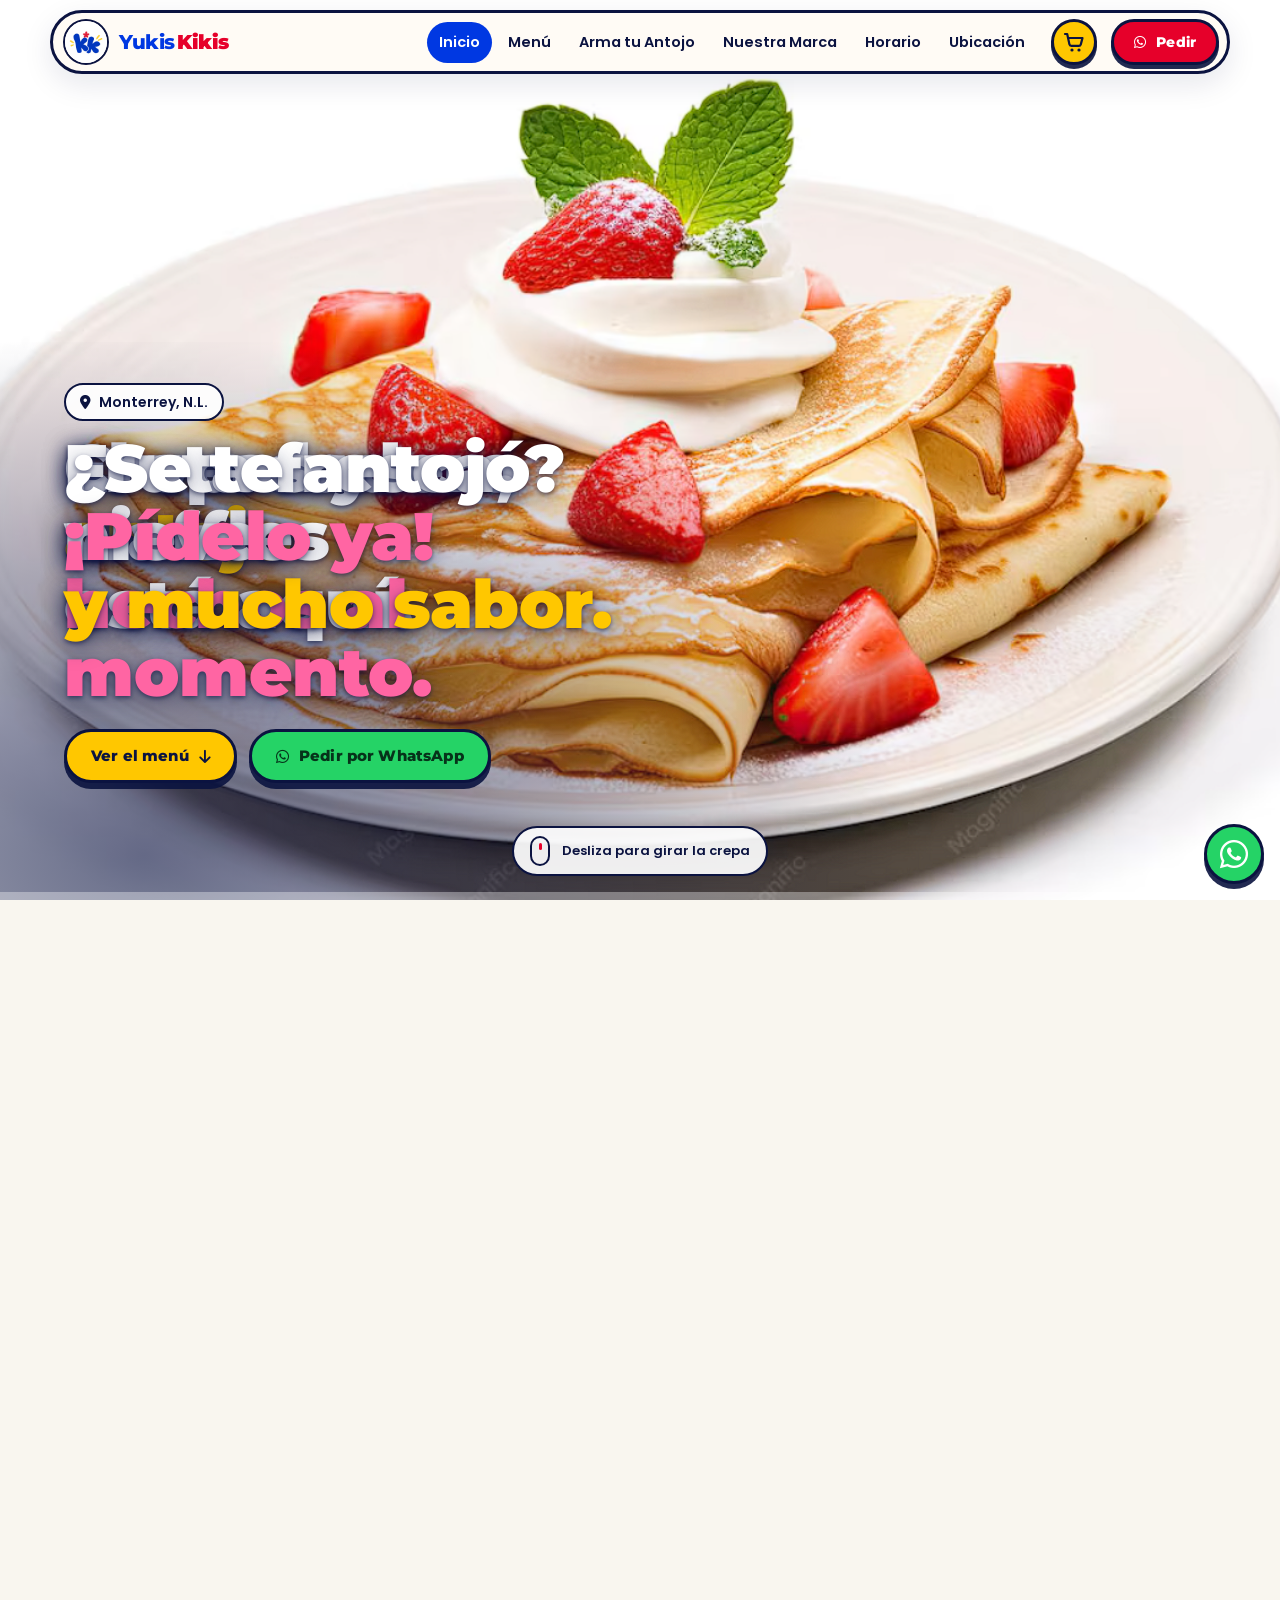
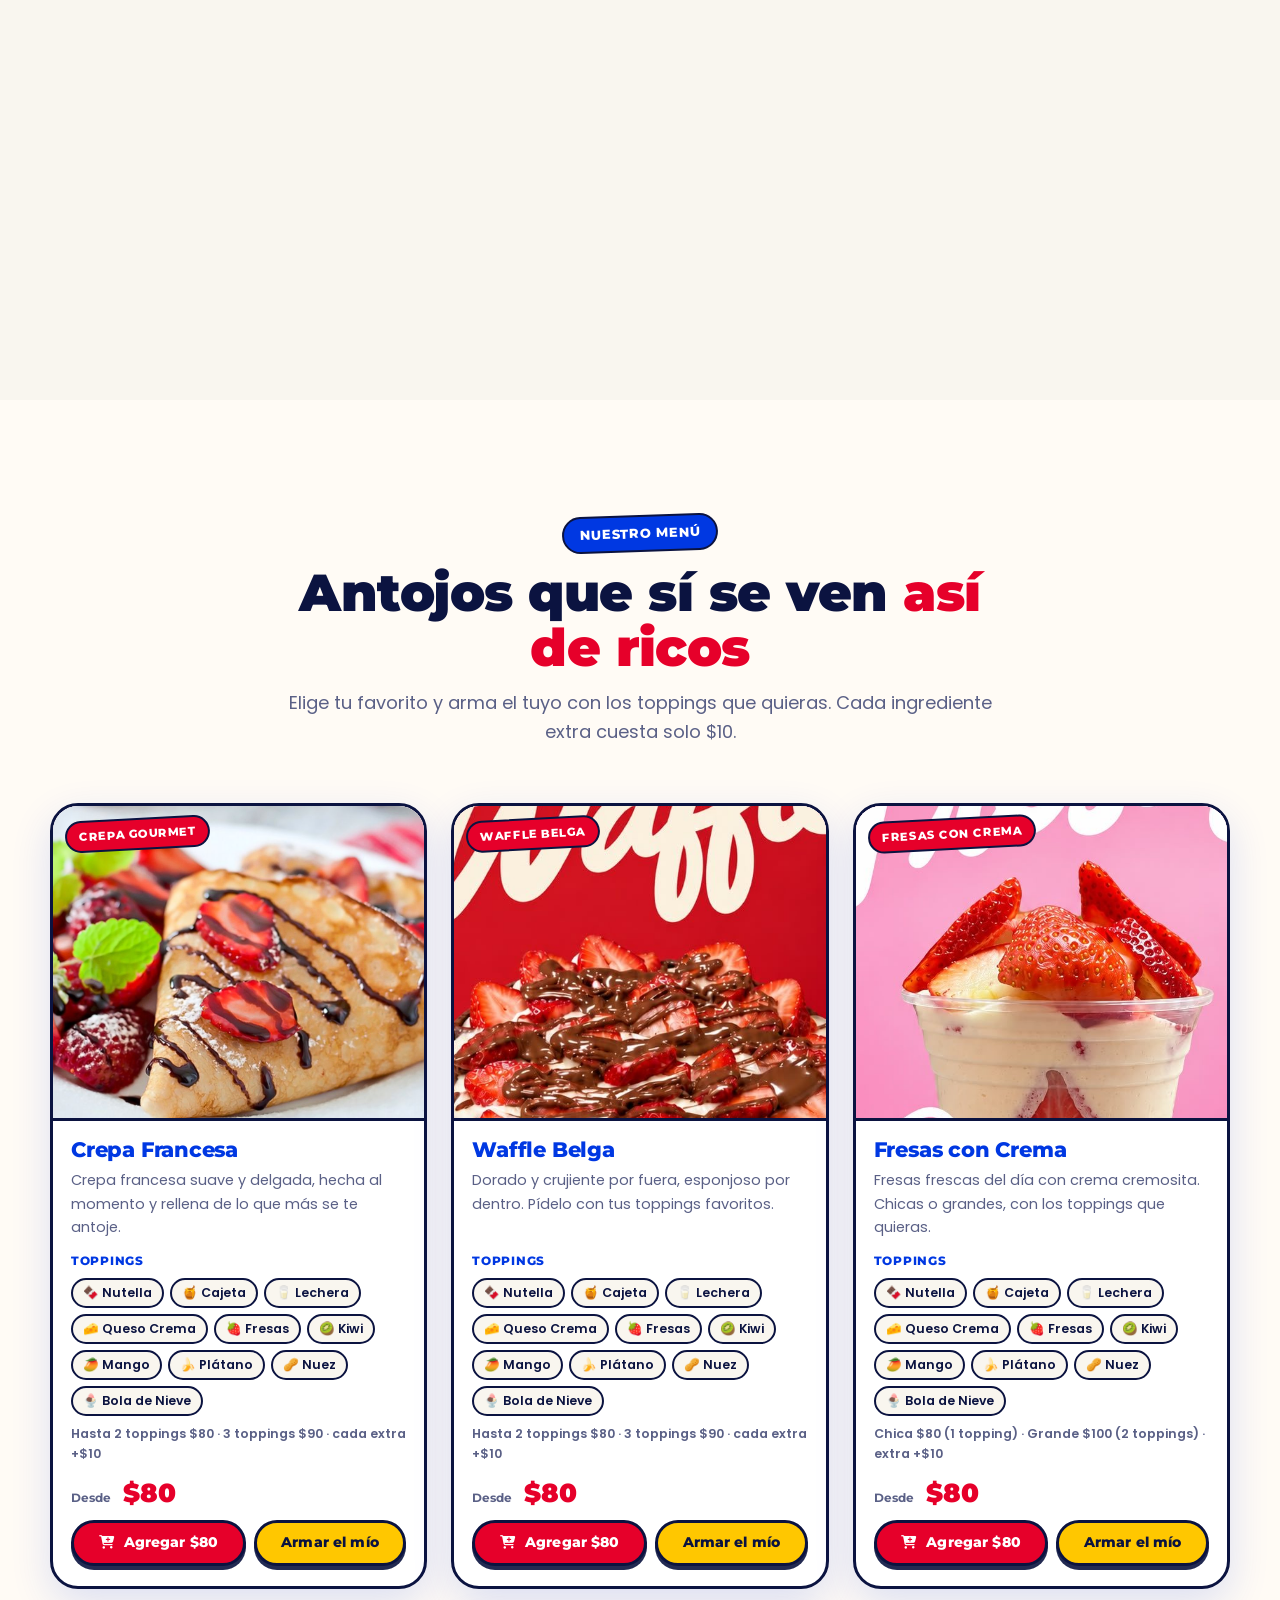
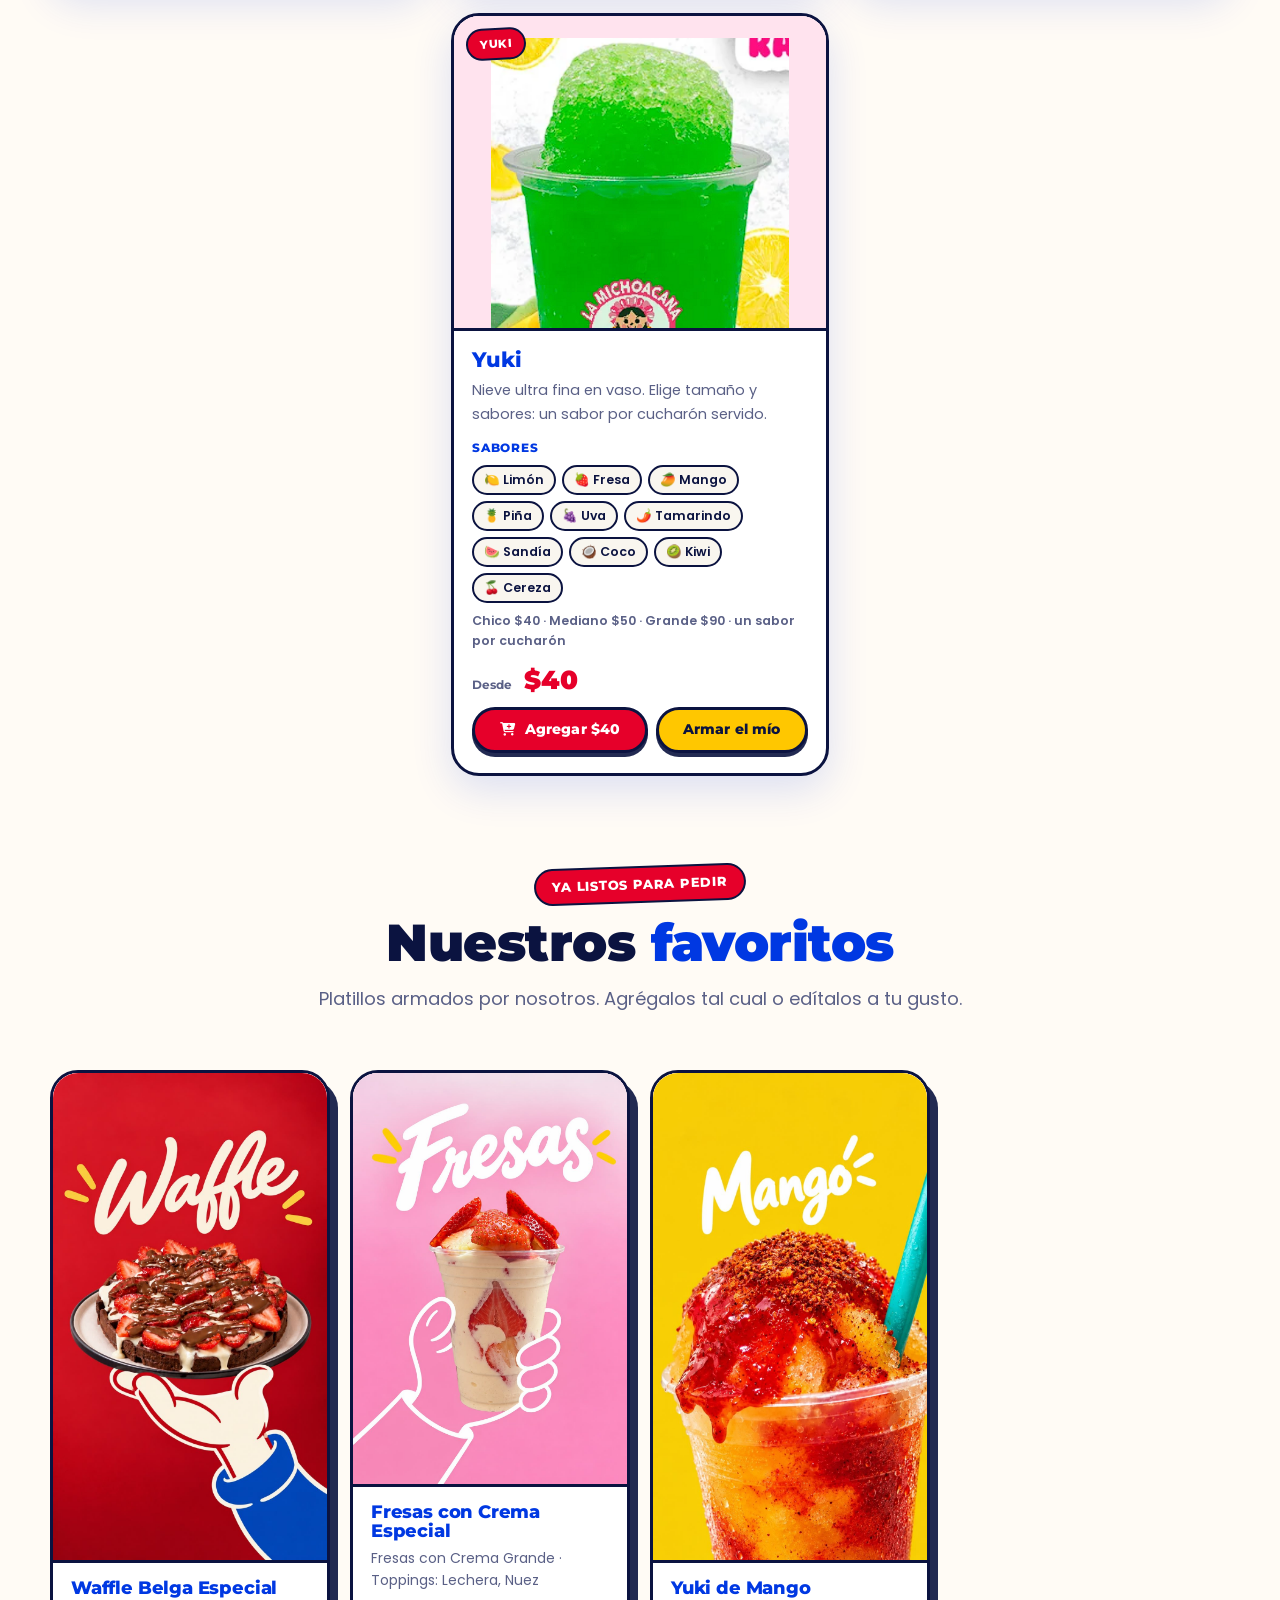
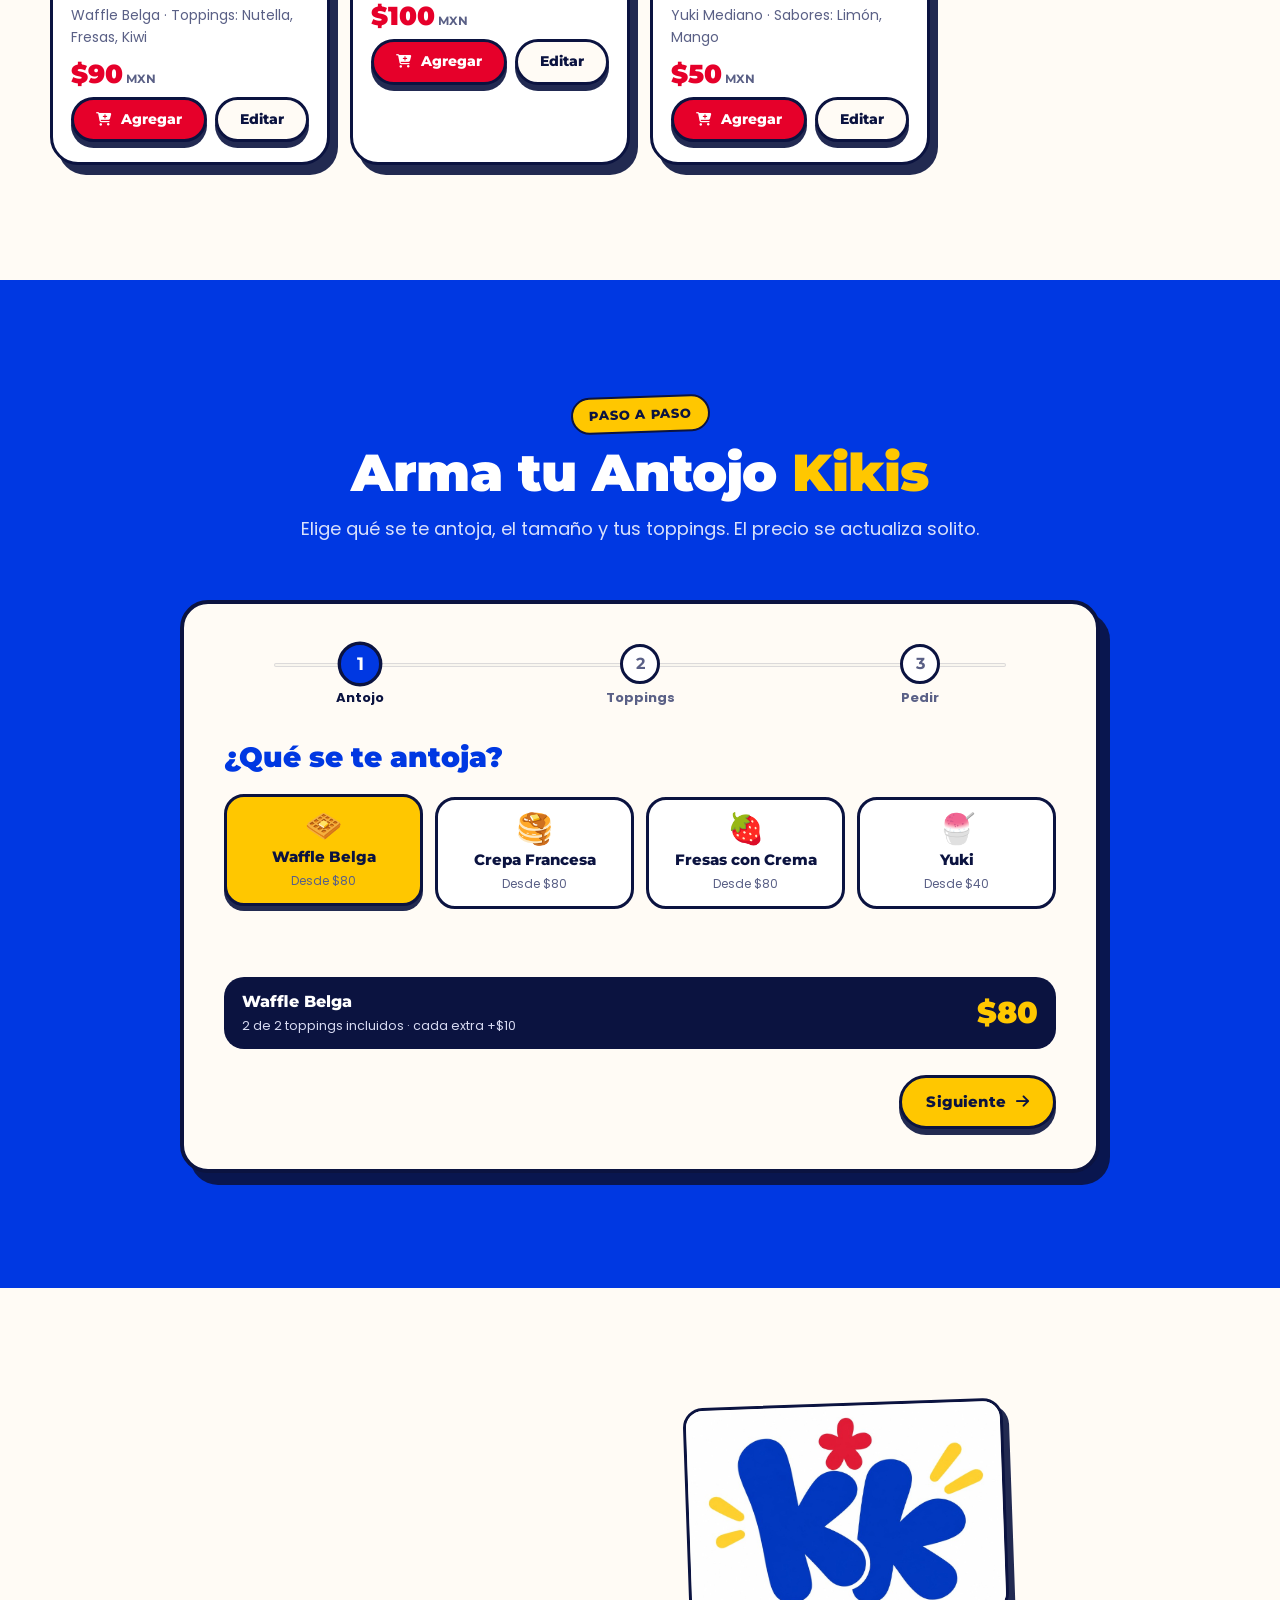
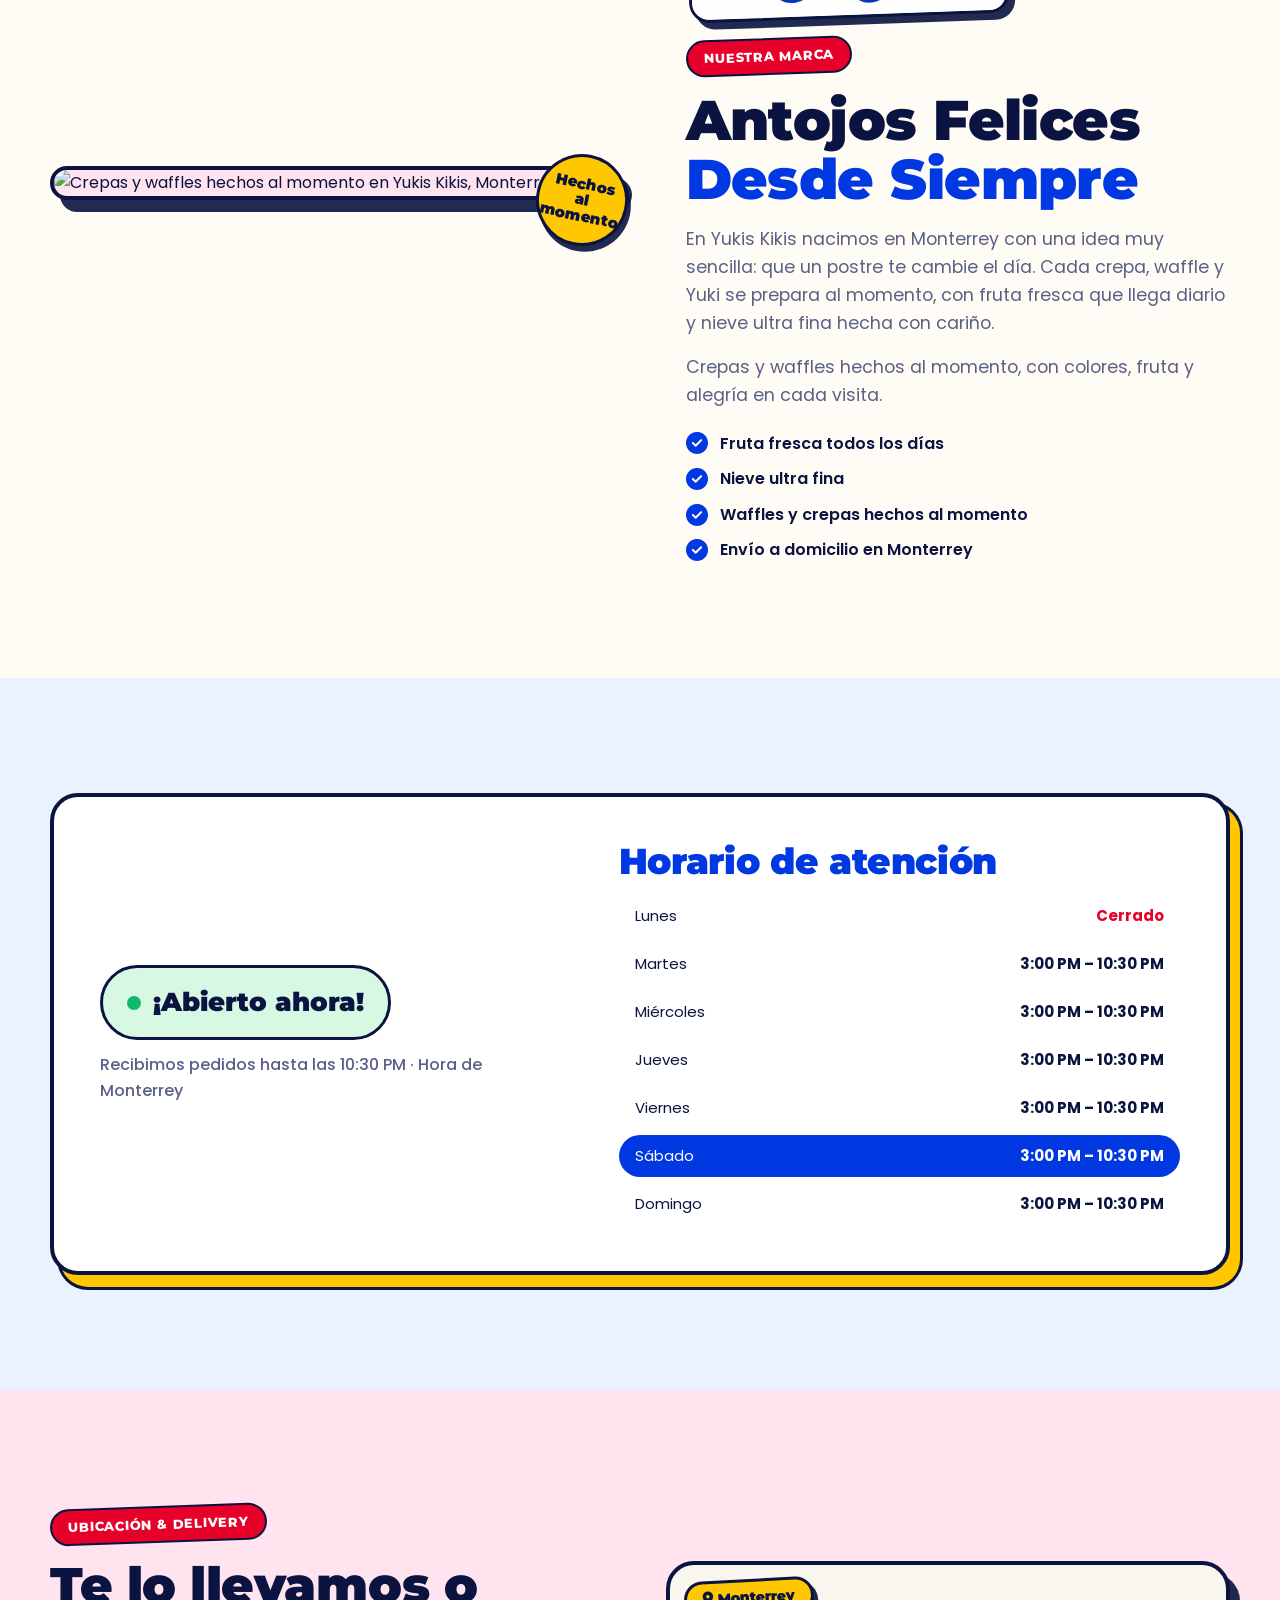
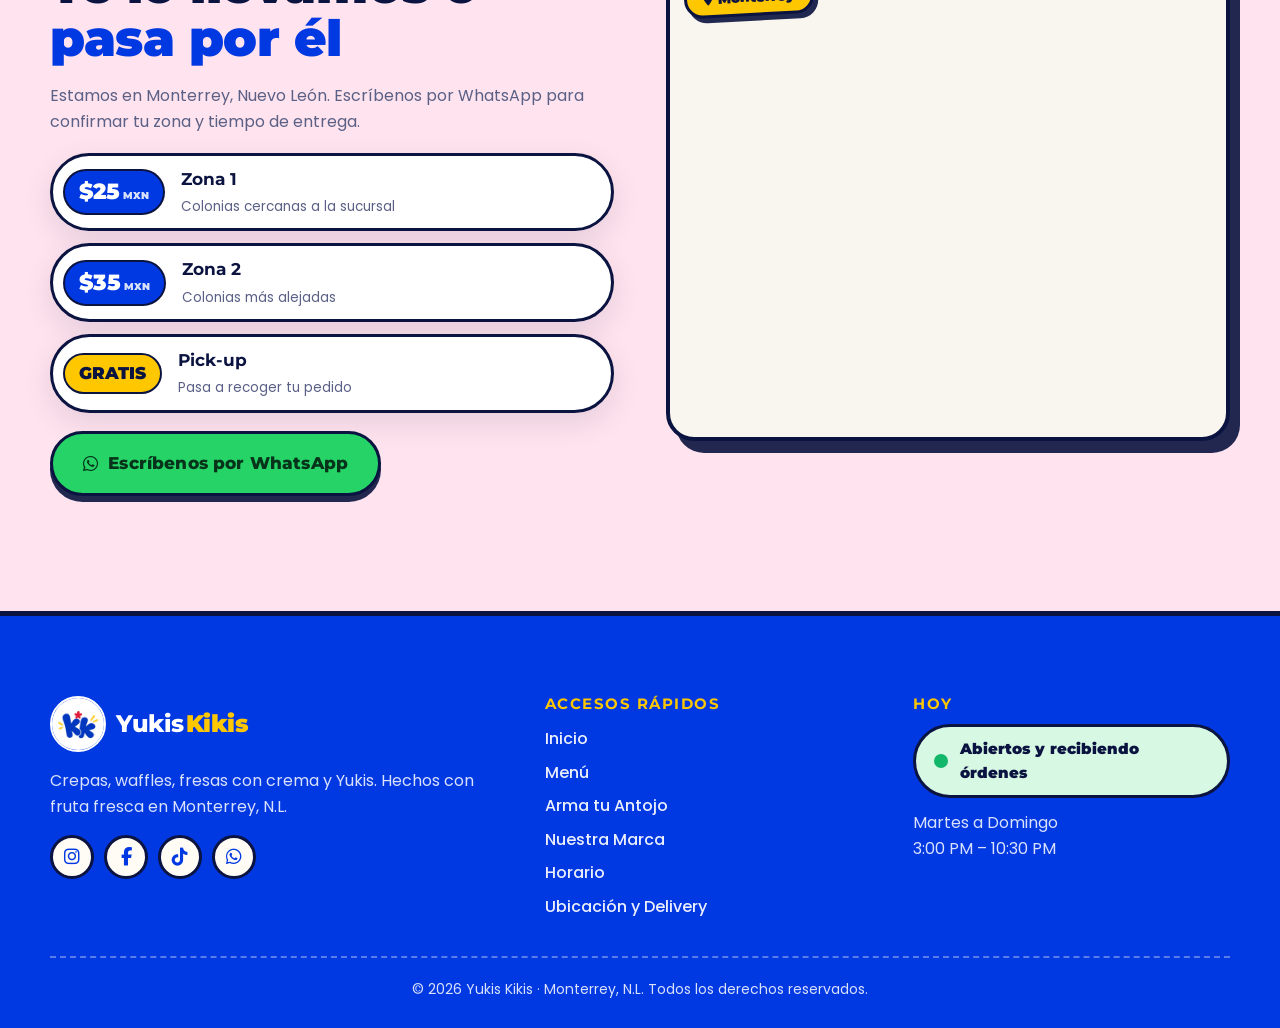
==== index.html @ d8dcee75 "Add files via upload" ====
<!DOCTYPE html>
<html lang="es-MX">
<head>
  <meta charset="UTF-8" />
  <meta name="viewport" content="width=device-width, initial-scale=1, viewport-fit=cover" />
  <title>Yukis Kikis · Crepas, Waffles y Yukis en Monterrey</title>
  <meta name="description" content="Yukis Kikis, Monterrey N.L.: crepas gourmet, waffles belgas, fresas con crema y Yukis. Arma tu antojo, agrega al carrito y pídelo por WhatsApp. Martes a Domingo de 3:00 PM a 10:30 PM." />
  <meta name="theme-color" content="#0038E2" />
  <link rel="icon" href="./logo_nuevo_icono.png" type="image/png" />

  <link rel="preconnect" href="https://fonts.googleapis.com" />
  <link rel="preconnect" href="https://fonts.gstatic.com" crossorigin />
  <link href="https://fonts.googleapis.com/css2?family=Montserrat:wght@600;700;800;900&family=Poppins:wght@400;500;600;700&display=swap" rel="stylesheet" />
  <link rel="stylesheet" href="https://cdnjs.cloudflare.com/ajax/libs/font-awesome/6.5.1/css/all.min.css" />
  <link rel="stylesheet" href="./styles.css" />
</head>
<body>

  <a class="skip" href="#menu">Saltar al contenido</a>

  <!-- ============ HEADER / NAVBAR FIJO ============ -->
  <header class="nav" id="nav">
    <div class="nav-inner">
      <a class="brand" href="#inicio" aria-label="Yukis Kikis, ir al inicio">
        <img src="./logo_nuevo_icono.png" onerror="this.onerror=null;this.src='./logo-2.jpeg'" alt="Logotipo Yukis Kikis" width="46" height="46" />
        <span class="brand-name">Yukis<b>Kikis</b></span>
      </a>

      <nav class="nav-links" id="nav-links" aria-label="Navegación principal">
        <a href="#inicio" data-spy="inicio">Inicio</a>
        <a href="#menu" data-spy="menu">Menú</a>
        <a href="#personaliza" data-spy="personaliza">Arma tu Antojo</a>
        <a href="#marca" data-spy="marca">Nuestra Marca</a>
        <a href="#horario" data-spy="horario">Horario</a>
        <a href="#ubicacion" data-spy="ubicacion">Ubicación</a>
        <a class="nav-cta-mobile" href="#" data-wa="¡Hola Yukis Kikis! Quiero hacer un pedido 🧇">
          <i class="fa-brands fa-whatsapp" aria-hidden="true"></i> Pedir por WhatsApp
        </a>
      </nav>

      <button type="button" class="cart-btn" id="cart-open" data-cart-open aria-label="Abrir carrito" aria-haspopup="dialog">
        <svg class="cart-ico" viewBox="0 0 24 24" aria-hidden="true"><path d="M3 4h2.2l2.2 10.2a2 2 0 0 0 2 1.6h7.5a2 2 0 0 0 1.9-1.4L20.5 8H6.4" fill="none" stroke="currentColor" stroke-width="2.2" stroke-linecap="round" stroke-linejoin="round"/><circle cx="10" cy="20" r="1.6" fill="currentColor"/><circle cx="17" cy="20" r="1.6" fill="currentColor"/></svg>
        <span class="cart-count" id="cart-count" aria-live="polite">0</span>
      </button>
      <a class="btn btn-red nav-cta" href="#" data-wa="¡Hola Yukis Kikis! Quiero hacer un pedido 🧇">
        <i class="fa-brands fa-whatsapp" aria-hidden="true"></i><span>Pedir</span>
      </a>
      <button type="button" class="burger" id="burger" aria-label="Abrir menú" aria-expanded="false" aria-controls="nav-links">
        <span></span><span></span><span></span>
      </button>
    </div>
    <div class="scroll-progress" id="scroll-progress" aria-hidden="true"></div>
  </header>

  <main id="top">

    <!-- ============ HERO · VIDEO A PANTALLA COMPLETA CONTROLADO POR SCROLL (400vh) ============ -->
    <section class="hero" id="inicio" aria-label="Presentación de Yukis Kikis">
      <div class="hero-sticky" id="hero-sticky">

        <!-- El video ocupa toda la pantalla, centrado y sin filtros que lo oscurezcan -->
        <!-- El src lo asigna app.js al cargar: elige al azar entre video_crepa_2.mp4 y video_yuki.mp4 -->
        <video id="scroll-video" class="hero-fullscreen-video"
               muted playsinline webkit-playsinline preload="auto" disablepictureinpicture disableremoteplayback
               aria-label="Video de postres Yukis Kikis que avanza mientras haces scroll"></video>
        <!-- Respaldo si el video no carga: la foto real, también a pantalla completa -->
        <img class="hero-fullscreen-fallback" id="video-fallback" src="./crepa_2.png" alt="Crepa gourmet de Yukis Kikis" />

        <!-- Solo un degradado radial sutil detrás del texto (el centro queda libre) -->
        <div class="hero-scrim" aria-hidden="true"></div>

        <div class="hero-copy">
          <p class="hero-kicker"><i class="fa-solid fa-location-dot" aria-hidden="true"></i> Monterrey, N.L.</p>
          <div class="hero-beats" id="hero-beats">
            <h1 class="beat is-on" data-beat="0">El verdadero <span class="hl-yellow">antojo</span><br />está aquí.</h1>
            <h2 class="beat" data-beat="1">Crepas y waffles<br /><span class="hl-pink">hechos al momento.</span></h2>
            <h2 class="beat" data-beat="2">Fruta fresca, nieve<br /><span class="hl-yellow">y mucho sabor.</span></h2>
            <h2 class="beat" data-beat="3">¿Se te antojó?<br /><span class="hl-pink">¡Pídelo ya!</span></h2>
          </div>
          <div class="hero-actions" id="hero-actions">
            <a class="btn btn-yellow" href="#menu">Ver el menú <i class="fa-solid fa-arrow-down" aria-hidden="true"></i></a>
            <a class="btn btn-wa" href="#" data-wa="¡Hola Yukis Kikis! Quiero hacer un pedido 🧇"><i class="fa-brands fa-whatsapp" aria-hidden="true"></i> Pedir por WhatsApp</a>
          </div>
        </div>

        <div class="scroll-hint" id="scroll-hint" aria-hidden="true">
          <span class="mouse"><i></i></span>
          <span>Desliza para girar la crepa</span>
        </div>
        <span class="video-loading" id="video-loading" aria-live="polite"><i class="fa-solid fa-circle-notch fa-spin" aria-hidden="true"></i> Cargando video…</span>
        <div class="hero-meter" aria-hidden="true"><i id="hero-meter-fill"></i></div>
      </div>
    </section>

    <!-- ============ MENÚ ============ -->
    <section class="section" id="menu">
      <div class="wrap">
        <header class="section-head" data-reveal>
          <span class="pill pill-blue">Nuestro menú</span>
          <h2>Antojos que sí se ven <span class="u-red">así de ricos</span></h2>
          <p>Elige tu favorito y arma el tuyo con los toppings que quieras. Cada ingrediente extra cuesta solo $10.</p>
        </header>
        <div class="gallery" id="menu-grid"></div>

        <!-- Anuncios: los pósters completos, con platillos ya hechos -->
        <div class="promos" id="promos">
          <header class="section-head promos-head" data-reveal>
            <span class="pill pill-red">Ya listos para pedir</span>
            <h2>Nuestros <span class="u-blue">favoritos</span></h2>
            <p>Platillos armados por nosotros. Agrégalos tal cual o edítalos a tu gusto.</p>
          </header>
          <div class="promo-grid" id="promo-grid"></div>
        </div>
      </div>
    </section>

    <!-- ============ PERSONALIZADOR "ARMA TU ANTOJO KIKIS" ============ -->
    <section class="section section-blue" id="personaliza">
      <div class="wrap">
        <header class="section-head section-head-light" data-reveal>
          <span class="pill pill-yellow">Paso a paso</span>
          <h2>Arma tu Antojo <span class="hl-yellow">Kikis</span></h2>
          <p>Elige qué se te antoja, el tamaño y tus toppings. El precio se actualiza solito.</p>
        </header>

        <div class="builder" id="builder" data-reveal>
          <p class="b-editing" id="b-editing" hidden>✏️ Estás editando un artículo de tu pedido</p>
          <ol class="b-dots" id="b-dots" aria-label="Progreso del personalizador"></ol>
          <div class="b-panel" id="b-panel" aria-live="polite"></div>

          <div class="b-pricebar" id="b-pricebar">
            <div>
              <span class="b-price-label" id="b-price-label">Tu antojo</span>
              <small id="b-price-hint"></small>
            </div>
            <strong class="b-price" id="b-price">$0</strong>
          </div>

          <div class="b-nav">
            <button type="button" class="btn btn-ghost-dark" id="step-prev" hidden><i class="fa-solid fa-arrow-left" aria-hidden="true"></i> Atrás</button>
            <button type="button" class="btn btn-yellow" id="step-next">Siguiente <i class="fa-solid fa-arrow-right" aria-hidden="true"></i></button>
            <button type="button" class="btn btn-yellow" id="builder-add" hidden><i class="fa-solid fa-cart-plus" aria-hidden="true"></i> <span>Agregar y seguir pidiendo</span></button>
            <button type="button" class="btn btn-wa" id="builder-review" hidden><i class="fa-solid fa-bag-shopping" aria-hidden="true"></i> <span>Agregar y revisar pedido</span></button>
          </div>
        </div>
      </div>
    </section>

    <!-- ============ NUESTRA MARCA ============ -->
    <section class="section" id="marca">
      <div class="wrap brand-grid">
        <figure class="mural" data-reveal>
          <img id="mural-img" src="./image_f494dc.jpg" alt="Crepas y waffles hechos al momento en Yukis Kikis, Monterrey" loading="lazy" decoding="async" />
          <div class="mural-missing" aria-hidden="true">
            <img src="./logo_nuevo_icono.png" onerror="this.onerror=null;this.src='./logo-2.jpeg'" alt="" />
          </div>
          <span class="sticker sticker-mural" aria-hidden="true">Hechos<br />al momento</span>
        </figure>

        <div class="brand-copy" data-reveal>
          <img class="brand-logo" src="./logo_nuevo.jpg" alt="Logotipo de Yukis Kikis: dos K azules con destellos amarillos" width="420" height="280" loading="lazy" decoding="async" />
          <span class="pill pill-red">Nuestra Marca</span>
          <h2>Antojos Felices <span class="u-blue">Desde Siempre</span></h2>
          <p>En Yukis Kikis nacimos en Monterrey con una idea muy sencilla: que un postre te cambie el día. Cada crepa, waffle y Yuki se prepara al momento, con fruta fresca que llega diario y nieve ultra fina hecha con cariño.</p>
          <p>Crepas y waffles hechos al momento, con colores, fruta y alegría en cada visita.</p>
          <ul class="checks">
            <li><i class="fa-solid fa-circle-check" aria-hidden="true"></i> Fruta fresca todos los días</li>
            <li><i class="fa-solid fa-circle-check" aria-hidden="true"></i> Nieve ultra fina</li>
            <li><i class="fa-solid fa-circle-check" aria-hidden="true"></i> Waffles y crepas hechos al momento</li>
            <li><i class="fa-solid fa-circle-check" aria-hidden="true"></i> Envío a domicilio en Monterrey</li>
          </ul>
        </div>
      </div>
    </section>

    <!-- ============ HORARIO & ESTADO EN VIVO ============ -->
    <section class="section section-sky" id="horario">
      <div class="wrap">
        <div class="hours-card" data-reveal>
          <div class="hours-live">
            <span class="live-pill" id="live-pill" data-state="loading">
              <i class="live-dot" aria-hidden="true"></i>
              <span id="live-text">Revisando horario…</span>
            </span>
            <p class="live-sub" id="live-sub">Hora de Monterrey, N.L.</p>
          </div>
          <div class="hours-info">
            <h2>Horario de atención</h2>
            <ul class="hours-list" id="hours-list">
              <li data-day="1"><span>Lunes</span><b class="closed">Cerrado</b></li>
              <li data-day="2"><span>Martes</span><b>3:00 PM – 10:30 PM</b></li>
              <li data-day="3"><span>Miércoles</span><b>3:00 PM – 10:30 PM</b></li>
              <li data-day="4"><span>Jueves</span><b>3:00 PM – 10:30 PM</b></li>
              <li data-day="5"><span>Viernes</span><b>3:00 PM – 10:30 PM</b></li>
              <li data-day="6"><span>Sábado</span><b>3:00 PM – 10:30 PM</b></li>
              <li data-day="0"><span>Domingo</span><b>3:00 PM – 10:30 PM</b></li>
            </ul>
          </div>
        </div>
      </div>
    </section>

    <!-- ============ UBICACIÓN & DELIVERY ============ -->
    <section class="section section-pink" id="ubicacion">
      <div class="wrap loc-grid">
        <div class="loc-copy" data-reveal>
          <span class="pill pill-red">Ubicación & Delivery</span>
          <h2>Te lo llevamos o <span class="u-blue">pasa por él</span></h2>
          <p>Estamos en Monterrey, Nuevo León. Escríbenos por WhatsApp para confirmar tu zona y tiempo de entrega.</p>

          <ul class="zones">
            <li class="zone">
              <span class="zone-price">$25<small>MXN</small></span>
              <div><b>Zona 1</b><span>Colonias cercanas a la sucursal</span></div>
            </li>
            <li class="zone">
              <span class="zone-price">$35<small>MXN</small></span>
              <div><b>Zona 2</b><span>Colonias más alejadas</span></div>
            </li>
            <li class="zone zone-free">
              <span class="zone-price">GRATIS</span>
              <div><b>Pick-up</b><span>Pasa a recoger tu pedido</span></div>
            </li>
          </ul>

          <a class="btn btn-wa btn-lg" href="#" data-wa="¡Hola Yukis Kikis! Quiero pedir a domicilio. Mi colonia es: ">
            <i class="fa-brands fa-whatsapp" aria-hidden="true"></i> Escríbenos por WhatsApp
          </a>
        </div>

        <div class="map-frame" data-reveal>
          <iframe title="Mapa de Monterrey, Nuevo León"
                  src="https://www.google.com/maps?q=Monterrey,+Nuevo+Le%C3%B3n,+M%C3%A9xico&output=embed"
                  loading="lazy" referrerpolicy="no-referrer-when-downgrade" allowfullscreen></iframe>
          <span class="sticker sticker-map" aria-hidden="true"><i class="fa-solid fa-location-dot"></i> Monterrey</span>
        </div>
      </div>
    </section>
  </main>

  <!-- ============ FOOTER ============ -->
  <footer class="footer" id="footer">
    <div class="wrap footer-grid">
      <div class="footer-brand">
        <a class="brand brand-light" href="#inicio" aria-label="Yukis Kikis">
          <img src="./logo_nuevo_icono.png" onerror="this.onerror=null;this.src='./logo-2.jpeg'" alt="" width="56" height="56" />
          <span class="brand-name">Yukis<b>Kikis</b></span>
        </a>
        <p>Crepas, waffles, fresas con crema y Yukis. Hechos con fruta fresca en Monterrey, N.L.</p>
        <img class="footer-sign" src="./image_f4993f.png" onerror="this.style.display='none'" alt="Letrero circular de Yukis Kikis" width="120" height="120" loading="lazy" />
        <div class="socials" aria-label="Redes sociales">
          <a href="#" data-social="instagram" aria-label="Instagram" target="_blank" rel="noopener"><i class="fa-brands fa-instagram"></i></a>
          <a href="#" data-social="facebook" aria-label="Facebook" target="_blank" rel="noopener"><i class="fa-brands fa-facebook-f"></i></a>
          <a href="#" data-social="tiktok" aria-label="TikTok" target="_blank" rel="noopener"><i class="fa-brands fa-tiktok"></i></a>
          <a href="#" data-wa="Hola Yukis Kikis" aria-label="WhatsApp"><i class="fa-brands fa-whatsapp"></i></a>
        </div>
      </div>

      <nav class="footer-links" aria-label="Accesos rápidos">
        <h3>Accesos rápidos</h3>
        <a href="#inicio">Inicio</a>
        <a href="#menu">Menú</a>
        <a href="#personaliza">Arma tu Antojo</a>
        <a href="#marca">Nuestra Marca</a>
        <a href="#horario">Horario</a>
        <a href="#ubicacion">Ubicación y Delivery</a>
      </nav>

      <div class="footer-status">
        <h3>Hoy</h3>
        <span class="live-pill live-pill-dark" id="footer-live" data-state="loading"><i class="live-dot" aria-hidden="true"></i><span id="footer-live-text">Revisando horario…</span></span>
        <p>Martes a Domingo<br />3:00 PM – 10:30 PM</p>
      </div>
    </div>
    <div class="wrap footer-bottom">
      <p>© <span id="year">2026</span> Yukis Kikis · Monterrey, N.L. Todos los derechos reservados.</p>
    </div>
  </footer>

  <!-- ============ CARRITO (modal lateral) ============ -->
  <div class="cart-overlay" id="cart-overlay" data-cart-close></div>
  <aside class="cart-modal" id="cart-modal" role="dialog" aria-modal="true" aria-labelledby="cart-title" aria-hidden="true">
    <header class="cart-head">
      <h2 id="cart-title">🛒 Tu pedido</h2>
      <button type="button" class="cart-close" data-cart-close aria-label="Cerrar carrito">✕</button>
    </header>

    <div class="cart-body">
      <ul class="cart-list" id="cart-list"></ul>
      <p class="cart-empty" id="cart-empty">Tu carrito está vacío. ¡Agrega algo rico del menú! 🧇</p>
    </div>

    <footer class="cart-foot" id="cart-foot">
      <fieldset class="cart-delivery">
        <legend>¿Cómo lo quieres?</legend>
        <label><input type="radio" name="delivery" value="pickup" checked /> <span>Pick-up <b>Gratis</b></span></label>
        <label><input type="radio" name="delivery" value="z1" /> <span>Zona 1 <b>$25</b></span></label>
        <label><input type="radio" name="delivery" value="z2" /> <span>Zona 2 <b>$35</b></span></label>
      </fieldset>
      <dl class="cart-totals">
        <div><dt>Subtotal</dt><dd id="cart-subtotal">$0</dd></div>
        <div><dt>Envío</dt><dd id="cart-fee">$0</dd></div>
        <div class="cart-total"><dt>Total</dt><dd id="cart-total">$0</dd></div>
      </dl>
      <label class="cart-notes">
        <span>Notas para tu pedido <small>(opcional)</small></span>
        <textarea id="cart-notes" rows="2" maxlength="200" placeholder="Ej. sin nuez, entregar en la caseta…"></textarea>
      </label>
      <div class="cart-actions">
        <button type="button" class="btn btn-wa btn-block" id="cart-wa"><i class="fa-brands fa-whatsapp" aria-hidden="true"></i> Enviar pedido por WhatsApp</button>
        <button type="button" class="btn btn-yellow btn-block" id="cart-more" data-add-more><i class="fa-solid fa-plus" aria-hidden="true"></i> Agregar otra cosa</button>
        <button type="button" class="btn btn-ghost-dark btn-block" id="cart-clear">Vaciar carrito</button>
      </div>
    </footer>
  </aside>

  <!-- ============ MODAL: ¿AÑADIR ALGO MÁS ANTES DE ENVIAR? ============ -->
  <div class="order-modal" id="ask-modal" role="dialog" aria-modal="true" aria-labelledby="ask-title" hidden>
    <div class="order-backdrop" data-ask-close></div>
    <div class="order-card">
      <div class="order-emoji" aria-hidden="true">🤔</div>
      <h2 id="ask-title">Antes de enviar tu pedido… <span>¿Deseas añadir otra cosa?</span></h2>
      <p class="order-sub" id="ask-summary"></p>
      <div class="order-actions">
        <button type="button" class="btn btn-yellow" id="ask-more">Sí, añadir algo más</button>
        <button type="button" class="btn btn-wa" id="ask-send"><i class="fa-brands fa-whatsapp" aria-hidden="true"></i> No, enviar mi pedido</button>
        <button type="button" class="btn-link" id="ask-back">Volver a revisar mi pedido</button>
      </div>
    </div>
  </div>

  <!-- ============ MODAL POST-PEDIDO ============ -->
  <div class="order-modal" id="order-modal" role="dialog" aria-modal="true" aria-labelledby="order-title" hidden>
    <div class="order-backdrop" data-order-close></div>
    <div class="order-card">
      <div class="order-emoji" aria-hidden="true">🧇</div>
      <h2 id="order-title">¡Tu pedido está en camino a nuestro WhatsApp! <span>¿Quieres seguir viendo el menú?</span></h2>
      <div class="order-actions">
        <button type="button" class="btn btn-yellow" id="order-more">Sí, seguir viendo</button>
        <button type="button" class="btn btn-blue" id="order-reset">No, volver al inicio</button>
      </div>
    </div>
  </div>

  <a class="wa-float" href="#" data-wa="¡Hola Yukis Kikis! Quiero hacer un pedido 🧇" aria-label="Pedir por WhatsApp">
    <i class="fa-brands fa-whatsapp" aria-hidden="true"></i>
  </a>
  <div class="toast" id="toast" role="status" aria-live="polite"></div>

  <!-- Lienzo para el modelo 3D futuro (oculto mientras FUTURE_3D.enabled = false en app.js) -->
  <canvas id="webgl-3d" class="webgl-3d" aria-hidden="true" hidden></canvas>

  <noscript><p class="noscript">Activa JavaScript para ver el video interactivo y usar el carrito. También puedes escribirnos por WhatsApp.</p></noscript>

  <!-- ===== Librerías (el orden importa) ===== -->
  <!-- Three.js r128 + GLTFLoader + DRACOLoader: listos para modelos .glb comprimidos (apagado por ahora) -->
  <script src="https://cdn.jsdelivr.net/npm/three@0.128.0/build/three.min.js"></script>
  <script src="https://cdn.jsdelivr.net/npm/three@0.128.0/examples/js/loaders/GLTFLoader.js"></script>
  <script src="https://cdn.jsdelivr.net/npm/three@0.128.0/examples/js/loaders/DRACOLoader.js"></script>
  <!-- GSAP + ScrollTrigger -->
  <script src="https://cdnjs.cloudflare.com/ajax/libs/gsap/3.12.5/gsap.min.js"></script>
  <script src="https://cdnjs.cloudflare.com/ajax/libs/gsap/3.12.5/ScrollTrigger.min.js"></script>
  <script src="./app.js"></script>
</body>
</html>
---- styles.css ----
/* =========================================================================
   YUKIS KIKIS · styles.css
   Pop-art moderno · crema + azul eléctrico · estilo sticker
   ========================================================================= */

:root {
  --cream: #FFFBF5;
  --cream-2: #F9F6EF;
  --blue: #0038E2;
  --blue-dark: #0026A3;
  --red: #E6002A;
  --yellow: #FFC700;
  --pink: #FF65A3;
  --pink-soft: #FFE3EE;
  --ink: #0B1340;
  --muted: #5A6086;
  --white: #fff;

  --r-pill: 999px;
  --r-lg: 28px;
  --r-md: 20px;
  --shadow-soft: 0 10px 30px rgba(11, 19, 64, .10);
  --shadow-card: 0 14px 40px rgba(0, 56, 226, .14);
  --shadow-pop: 0 6px 0 rgba(11, 19, 64, .9);

  --nav-h: 76px;

  /* Capas del sitio (de abajo hacia arriba) */
  --z-video: 0;      /* video del hero */
  --z-scrim: 1;      /* degradado sutil detrás del texto */
  --z-copy: 3;       /* textos y botones del hero */
  --z-hero-ui: 4;    /* indicador de scroll, barra de progreso, "cargando" */
  --z-wa: 90;
  --z-nav: 100;
  --z-cart: 150;
  --z-modal: 200;
  --f-head: 'Montserrat', system-ui, sans-serif;
  --f-body: 'Poppins', system-ui, sans-serif;
}

*, *::before, *::after { box-sizing: border-box; }
html { scroll-behavior: smooth; scroll-padding-top: calc(var(--nav-h) + 10px); -webkit-text-size-adjust: 100%; }
body {
  margin: 0; background: var(--cream); color: var(--ink);
  font-family: var(--f-body); font-size: 16px; line-height: 1.6;
  overflow-x: hidden; -webkit-font-smoothing: antialiased;
}
img, video, iframe, svg { max-width: 100%; display: block; }
a { color: inherit; text-decoration: none; }
button { font: inherit; cursor: pointer; }
h1, h2, h3 { font-family: var(--f-head); line-height: 1.05; margin: 0; letter-spacing: -.01em; }
p { margin: 0; }
ul, ol { margin: 0; padding: 0; list-style: none; }
:focus-visible { outline: 3px solid var(--yellow); outline-offset: 3px; border-radius: 8px; }

.wrap { width: min(1180px, 100% - 32px); margin-inline: auto; }
.skip { position: absolute; left: -999px; top: 8px; background: var(--yellow); color: var(--ink); padding: 8px 14px; border-radius: var(--r-pill); z-index: 999; font-weight: 700; }
.skip:focus { left: 12px; }

/* ---------- Utilidades de texto ---------- */
.hl-yellow { color: var(--yellow); }
.hl-pink { color: var(--pink); }
.u-red { color: var(--red); }
.u-blue { color: var(--blue); }

/* ---------- Botones tipo píldora ---------- */
.btn {
  display: inline-flex; align-items: center; justify-content: center; gap: 10px;
  border: 3px solid var(--ink); border-radius: var(--r-pill);
  padding: 12px 24px; min-height: 48px;
  font-family: var(--f-head); font-weight: 800; font-size: 15px; letter-spacing: .01em;
  color: var(--ink); background: var(--white);
  box-shadow: var(--shadow-pop);
  transition: transform .15s ease, box-shadow .15s ease, background .2s ease;
  -webkit-tap-highlight-color: transparent;
}
.btn:hover { transform: translateY(-2px); box-shadow: 0 8px 0 rgba(11, 19, 64, .9); }
.btn:active { transform: translateY(4px); box-shadow: 0 2px 0 rgba(11, 19, 64, .9); }
.btn[hidden] { display: none; }
.btn-lg { padding: 16px 30px; font-size: 17px; }
.btn-block { width: 100%; }
.btn-red { background: var(--red); color: #fff; }
.btn-yellow { background: var(--yellow); color: var(--ink); }
.btn-blue { background: var(--blue); color: #fff; }
.btn-wa { background: #25D366; color: #06331a; }
.btn-ghost-light { background: transparent; color: #fff; border-color: #fff; box-shadow: none; }
.btn-ghost-light:hover { background: rgba(255,255,255,.14); box-shadow: none; }
.btn-ghost-dark { background: var(--cream); }

.pill {
  display: inline-block; padding: 6px 16px; border-radius: var(--r-pill);
  font-family: var(--f-head); font-weight: 800; font-size: 13px; letter-spacing: .06em; text-transform: uppercase;
  border: 2.5px solid var(--ink); transform: rotate(-2deg);
}
.pill-blue { background: var(--blue); color: #fff; }
.pill-yellow { background: var(--yellow); color: var(--ink); }
.pill-red { background: var(--red); color: #fff; }

/* =========================================================================
   NAVBAR
   ========================================================================= */
.nav { position: fixed; inset: 0 0 auto 0; z-index: var(--z-nav); padding: 10px 0; transition: padding .25s ease; }
.nav-inner {
  width: min(1180px, 100% - 24px); margin-inline: auto; min-height: 58px;
  display: flex; align-items: center; gap: 14px;
  background: rgba(255, 251, 245, .97);
  border: 3px solid var(--ink); border-radius: var(--r-pill);
  padding: 6px 8px 6px 10px; box-shadow: var(--shadow-soft);
}
.brand { display: inline-flex; align-items: center; gap: 10px; font-family: var(--f-head); font-weight: 800; flex-shrink: 0; }
.brand img { width: 46px; height: 46px; border-radius: 50%; object-fit: cover; border: 2px solid var(--ink); background: #fff; }
.brand-name { font-size: 20px; letter-spacing: -.02em; color: var(--blue); }
.brand-name b { color: var(--red); font-weight: 900; margin-left: 2px; }
.nav-links { display: flex; align-items: center; gap: 4px; margin-left: auto; }
.nav-links a:not(.nav-cta-mobile) {
  padding: 9px 12px; border-radius: var(--r-pill); font-weight: 600; font-size: 14.5px; color: var(--ink);
  transition: background .2s, color .2s;
}
.nav-links a:not(.nav-cta-mobile):hover { background: var(--pink-soft); }
.nav-links a.is-active { background: var(--blue); color: #fff; }
.nav-cta-mobile { display: none; }
@media (min-width: 901px) {
  .nav-links a:not(.nav-cta-mobile) { white-space: nowrap; }
}
@media (min-width: 901px) and (max-width: 1180px) {
  .nav-inner { gap: 8px; }
  .nav-links { gap: 0; }
  .nav-links a:not(.nav-cta-mobile) { padding: 8px 9px; font-size: 13px; }
  .nav-cta { padding: 9px 16px; }
}
@media (min-width: 901px) and (max-width: 1040px) {
  .brand-name { display: none; }
}
.cart-btn {
  position: relative; flex-shrink: 0; width: 46px; height: 46px; border-radius: 50%; display: grid; place-items: center;
  background: var(--yellow); color: var(--ink); border: 3px solid var(--ink); font-size: 18px; padding: 0;
  box-shadow: 0 4px 0 rgba(11,19,64,.9); transition: transform .15s;
}
.cart-ico { width: 24px; height: 24px; }
.cart-btn:hover { transform: translateY(-2px); }
.cart-btn:active { transform: translateY(3px); box-shadow: 0 1px 0 rgba(11,19,64,.9); }
.cart-count {
  position: absolute; top: -7px; right: -7px; min-width: 22px; height: 22px; padding: 0 5px; border-radius: 11px;
  background: var(--red); color: #fff; border: 2.5px solid var(--ink); font: 800 11px/17px var(--f-head); text-align: center;
}
.cart-count.is-empty { display: none; }
.cart-btn.is-bump { animation: bump .45s ease; }
@keyframes bump { 30% { transform: scale(1.22) rotate(-8deg); } 60% { transform: scale(.94); } }
.nav-cta { padding: 9px 20px; min-height: 44px; font-size: 14px; box-shadow: 0 4px 0 rgba(11,19,64,.9); }
.nav.is-scrolled { padding: 6px 0; }
.scroll-progress { position: absolute; left: 0; bottom: -2px; height: 3px; width: 100%; background: var(--yellow); transform: scaleX(0); transform-origin: left; }

.burger { display: none; width: 46px; height: 46px; border-radius: 50%; border: 3px solid var(--ink); background: var(--yellow); padding: 0; position: relative; flex-shrink: 0; }
.burger span { position: absolute; left: 11px; right: 11px; height: 3px; background: var(--ink); border-radius: 3px; transition: transform .25s, opacity .2s, top .25s; }
.burger span:nth-child(1) { top: 13px; }
.burger span:nth-child(2) { top: 20px; }
.burger span:nth-child(3) { top: 27px; }
.burger[aria-expanded="true"] span:nth-child(1) { top: 20px; transform: rotate(45deg); }
.burger[aria-expanded="true"] span:nth-child(2) { opacity: 0; }
.burger[aria-expanded="true"] span:nth-child(3) { top: 20px; transform: rotate(-45deg); }

/* =========================================================================
   HERO · video a pantalla completa controlado por scroll (400vh)
   ========================================================================= */
.hero { position: relative; height: 400vh; background: var(--cream-2); }
.hero-sticky {
  position: sticky; top: 0; height: 100vh; height: 100svh; min-height: 520px;
  overflow: hidden; background: var(--cream-2); color: #fff;
  display: flex; align-items: flex-end;
}

/* El video llena TODA la pantalla, centrado y sin ningún filtro encima */
.hero-fullscreen-video,
.hero-fullscreen-fallback {
  position: absolute; top: 0; left: 50%; margin-left: -50vw;
  width: 100vw; height: 100vh; height: 100svh;
  object-fit: cover; object-position: center center;
  z-index: var(--z-video); background: var(--cream-2); filter: none;
}
.hero-fullscreen-fallback { display: none; }
.hero-sticky.is-fallback .hero-fullscreen-video { display: none; }
.hero-sticky.is-fallback .hero-fullscreen-fallback { display: block; }

/* Scrim: SOLO un degradado radial sutil en la esquina del texto; el centro queda 100 % libre */
.hero-scrim {
  position: absolute; left: 0; bottom: 0; z-index: var(--z-scrim); pointer-events: none;
  width: min(900px, 100%); height: 62%;
  background: radial-gradient(ellipse at 16% 92%, rgba(11, 19, 64, .62) 0%, rgba(11, 19, 64, .32) 40%, rgba(11, 19, 64, 0) 72%);
}

.hero-copy {
  position: relative; z-index: var(--z-copy); width: min(720px, 100%);
  padding: 0 clamp(16px, 5vw, 64px) clamp(84px, 13vh, 130px);   /* deja libre la franja inferior del indicador de scroll */
  pointer-events: none;                                            /* el texto no bloquea clics sobre el video */
}
.hero-copy .hero-actions, .hero-copy .hero-actions a { pointer-events: auto; }
.hero-kicker {
  display: inline-flex; align-items: center; gap: 8px; background: rgba(255,255,255,.92); color: var(--ink);
  border: 2px solid var(--ink); padding: 6px 14px; border-radius: var(--r-pill); font-weight: 600; font-size: 14px; margin-bottom: 14px;
}
.hero-beats { display: grid; }                   /* todos los mensajes comparten la misma celda: la altura es fija */
.beat {
  grid-area: 1 / 1; width: 100%;
  font-size: clamp(32px, 5.2vw, 68px); font-weight: 900; line-height: 1.02; color: #fff;
  text-shadow: 0 2px 4px rgba(11, 19, 64, .55), 0 4px 22px rgba(11, 19, 64, .55);
  opacity: 0; visibility: hidden; transform: translateY(22px);
  transition: opacity .35s ease, transform .35s ease, visibility 0s linear .35s;
}
.beat.is-on { opacity: 1; visibility: visible; transform: none; transition-delay: .12s, .12s, 0s; }
.hero .hl-yellow { color: var(--yellow); }
.hero .hl-pink { color: var(--pink); }
.hero-actions { position: relative; display: flex; flex-wrap: wrap; gap: 12px; margin-top: 22px; }

.video-loading {
  position: absolute; right: 16px; top: calc(var(--nav-h) + 14px); z-index: var(--z-hero-ui); padding: 6px 14px; border-radius: var(--r-pill);
  background: rgba(11,19,64,.78); color: #fff; font-size: 12.5px; font-weight: 600; transition: opacity .4s; pointer-events: none;
}
.video-loading.is-done { opacity: 0; }

.sticker {
  position: absolute; z-index: 3; font-family: var(--f-head); font-weight: 900; text-align: center; line-height: 1.05;
  border: 3px solid var(--ink); box-shadow: 4px 5px 0 rgba(11,19,64,.9);
}
.sticker-map { left: 14px; top: 14px; padding: 8px 16px; border-radius: var(--r-pill); background: var(--yellow); font-size: 14px; transform: rotate(-3deg); }
.sticker-mural { right: -10px; top: -16px; width: 92px; height: 92px; border-radius: 50%; display: grid; place-items: center; background: var(--yellow); font-size: 15px; transform: rotate(12deg); animation: wobble 3.6s ease-in-out infinite; }
@keyframes wobble { 0%,100% { transform: rotate(10deg); } 50% { transform: rotate(-6deg) scale(1.05); } }

.scroll-hint {
  position: absolute; z-index: var(--z-hero-ui); left: 0; right: 0; bottom: 24px; margin-inline: auto; width: max-content; max-width: calc(100% - 32px);
  display: flex; align-items: center; gap: 12px; font-size: 13px; font-weight: 600; white-space: nowrap; pointer-events: none;
  background: rgba(255,255,255,.92); color: var(--ink); border: 2px solid var(--ink); padding: 8px 16px; border-radius: var(--r-pill);
}
.mouse { width: 20px; height: 30px; border: 2.5px solid var(--ink); border-radius: 12px; position: relative; flex-shrink: 0; }
.mouse i { position: absolute; left: 50%; top: 5px; width: 3px; height: 7px; margin-left: -1.5px; background: var(--red); border-radius: 3px; animation: wheel 1.6s ease-in-out infinite; }
@keyframes wheel { 0% { transform: translateY(0); opacity: 1; } 100% { transform: translateY(10px); opacity: 0; } }
.hero-meter { position: absolute; z-index: var(--z-hero-ui); left: 0; right: 0; bottom: 0; height: 8px; background: rgba(255,255,255,.35); pointer-events: none; }
.hero-meter i { display: block; height: 100%; width: 100%; background: var(--yellow); transform: scaleX(0); transform-origin: left; }

/* =========================================================================
   SECCIONES
   ========================================================================= */
.section { position: relative; padding: clamp(64px, 9vw, 120px) 0; background: var(--cream); }
.section-blue { background: var(--blue); color: #fff; }
.section-pink { background: var(--pink-soft); }
.section-sky { background: #EAF2FF; }
.section-head { text-align: center; max-width: 720px; margin: 0 auto clamp(32px, 5vw, 56px); display: grid; gap: 14px; justify-items: center; }
.section-head h2 { font-size: clamp(30px, 4.6vw, 52px); font-weight: 900; }
.section-head p { color: var(--muted); font-size: clamp(15px, 1.6vw, 18px); }
.section-head-light p { color: rgba(255,255,255,.85); }

/* ---------- Nuestra Marca ---------- */
.brand-grid { display: grid; grid-template-columns: minmax(0, 1.05fr) minmax(0, 1fr); gap: clamp(28px, 5vw, 72px); align-items: center; }
.mural { position: relative; margin: 0; border: 4px solid var(--ink); border-radius: var(--r-lg); box-shadow: 10px 12px 0 rgba(11,19,64,.9); background: var(--pink-soft); transform: rotate(-1.2deg); }
.mural > img, .mural-missing { position: absolute; inset: 0; width: 100%; height: 100%; border-radius: calc(var(--r-lg) - 4px); }
.mural > img { position: relative; display: block; width: 100%; height: auto; z-index: 1; }
.mural-missing { display: none; place-items: center; background: repeating-linear-gradient(45deg, var(--pink-soft), var(--pink-soft) 18px, #fff 18px, #fff 36px); }
.mural-missing img { width: 42%; border-radius: 50%; border: 4px solid var(--ink); }
.mural.is-missing { aspect-ratio: 4 / 3; }
.mural.is-missing > img { display: none; }
.mural.is-missing .mural-missing { display: grid; }
.brand-copy { display: grid; gap: 16px; justify-items: start; }
.brand-copy h2 { font-size: clamp(32px, 4.8vw, 56px); font-weight: 900; }
.brand-copy p { color: var(--muted); font-size: clamp(15px, 1.6vw, 17.5px); }
.checks { display: grid; gap: 10px; margin-top: 6px; }
.checks li { display: flex; align-items: center; gap: 12px; font-weight: 600; }
.checks i { color: var(--blue); font-size: 22px; }

/* ---------- Galería ---------- */
.gallery { display: flex; flex-wrap: wrap; justify-content: center; gap: 24px; }
.gallery > .card { flex: 0 1 calc(33.333% - 16px); min-width: 0; }
.card {
  position: relative; display: flex; flex-direction: column; background: #fff; border: 3px solid var(--ink);
  border-radius: var(--r-lg); overflow: hidden; box-shadow: var(--shadow-card);
  transition: transform .25s ease, box-shadow .25s ease;
}
.card:hover { transform: translateY(-6px) rotate(-.6deg); box-shadow: 0 20px 44px rgba(0, 56, 226, .22); }
.card-media { position: relative; aspect-ratio: 4 / 3.4; background: var(--tone, var(--pink-soft)); display: grid; place-items: center; overflow: hidden; border-bottom: 3px solid var(--ink); }

.badge {
  position: absolute; left: 12px; top: 12px; z-index: 2; padding: 5px 12px; border-radius: var(--r-pill);
  background: var(--red); color: #fff; border: 2.5px solid var(--ink);
  font-family: var(--f-head); font-weight: 800; font-size: 11.5px; letter-spacing: .05em; text-transform: uppercase;
  transform: rotate(-3deg);
}
.card-body { display: flex; flex-direction: column; gap: 8px; padding: 18px 18px 20px; flex: 1; }
.card-body h3 { font-size: 21px; font-weight: 800; color: var(--blue); }
.card-body p { color: var(--muted); font-size: 14.5px; flex: 1; }
.card-foot { display: flex; align-items: center; justify-content: space-between; gap: 10px; margin-top: 8px; }
.price { font-family: var(--f-head); font-weight: 900; font-size: 26px; color: var(--red); line-height: 1; }
.price small { font-size: 12px; color: var(--muted); font-weight: 700; margin-left: 3px; }
.card .btn { padding: 9px 16px; min-height: 42px; font-size: 13.5px; box-shadow: 0 4px 0 rgba(11,19,64,.9); white-space: nowrap; }

/* ---------- Personalizador ---------- */
.builder {
  max-width: 920px; margin-inline: auto; background: var(--cream); color: var(--ink);
  border: 4px solid var(--ink); border-radius: var(--r-lg); padding: clamp(20px, 4vw, 40px);
  box-shadow: 10px 12px 0 rgba(11,19,64,.9);
}
.b-dots { display: flex; justify-content: space-between; gap: 8px; margin-bottom: 26px; position: relative; }
.b-dots::before { content: ""; position: absolute; left: 6%; right: 6%; top: 19px; height: 4px; background: var(--cream-2); border: 0; z-index: 0; border-radius: 4px; box-shadow: inset 0 0 0 1px rgba(11,19,64,.12); }
.b-dots li { position: relative; z-index: 1; flex: 1; display: grid; justify-items: center; gap: 4px; font-weight: 700; font-size: 13px; color: var(--muted); }
.b-dots b {
  width: 40px; height: 40px; border-radius: 50%; display: grid; place-items: center;
  background: #fff; border: 3px solid var(--ink); font-family: var(--f-head); font-size: 16px; transition: background .25s, color .25s, transform .25s;
}
.b-dots li button { all: unset; cursor: pointer; display: grid; justify-items: center; gap: 4px; width: 100%; }
.b-dots li button:focus-visible { outline: 3px solid var(--blue); outline-offset: 3px; border-radius: 8px; }
.b-dots .is-done b { background: var(--yellow); }
.b-dots .is-current b { background: var(--blue); color: #fff; transform: scale(1.12); }
.b-dots .is-current { color: var(--ink); }

.b-step { border: 0; padding: 0; margin: 0; min-width: 0; display: block; animation: stepIn .35s ease; }
@keyframes stepIn { from { opacity: 0; transform: translateX(18px); } to { opacity: 1; transform: none; } }
.b-step legend { font-family: var(--f-head); font-weight: 900; font-size: clamp(20px, 3vw, 28px); margin-bottom: 18px; padding: 0; color: var(--blue); }
.b-step legend small { font-weight: 600; color: var(--muted); font-size: .6em; }

.opts { display: grid; gap: 12px; }
.opts-2 { grid-template-columns: repeat(2, minmax(0, 1fr)); }
.opts-3 { grid-template-columns: repeat(3, minmax(0, 1fr)); }
.opts-4 { grid-template-columns: repeat(4, minmax(0, 1fr)); }
.opts-5 { grid-template-columns: repeat(5, minmax(0, 1fr)); }
.opt { position: relative; cursor: pointer; display: block; }
.opt input { position: absolute; opacity: 0; inset: 0; width: 100%; height: 100%; margin: 0; cursor: pointer; }
.opt-card {
  display: grid; justify-items: center; align-content: center; gap: 4px; text-align: center; min-height: 104px; padding: 14px 10px;
  background: #fff; border: 3px solid var(--ink); border-radius: var(--r-md); transition: transform .15s, background .2s, box-shadow .2s;
}
.opt-card .ico { font-size: 30px; line-height: 1; }
.opt-card b { font-family: var(--f-head); font-weight: 800; font-size: 15px; }
.opt-card small { font-size: 12px; color: var(--muted); line-height: 1.3; }
.opt:hover .opt-card { transform: translateY(-3px); }
.opt input:checked + .opt-card { background: var(--yellow); box-shadow: 0 5px 0 rgba(11,19,64,.9); transform: translateY(-3px); }
.opt input:focus-visible + .opt-card { outline: 3px solid var(--blue); outline-offset: 3px; }
.opt-topping .opt-card { min-height: 88px; }

.b-summary { font-size: clamp(17px, 2vw, 20px); font-weight: 600; background: var(--pink-soft); border: 3px dashed var(--ink); border-radius: var(--r-md); padding: 16px 18px; margin-bottom: 16px; }
.b-notes { display: grid; gap: 6px; font-weight: 600; }
.b-notes small { color: var(--muted); font-weight: 500; }
.b-notes input { width: 100%; padding: 13px 18px; border: 3px solid var(--ink); border-radius: var(--r-pill); font: inherit; background: #fff; color: var(--ink); }
.b-notes input:focus { outline: 3px solid var(--blue); outline-offset: 2px; }
.b-nav { display: flex; justify-content: space-between; gap: 12px; margin-top: 26px; flex-wrap: wrap; }
.b-nav #step-next { margin-left: auto; }
.b-nav #builder-add { margin-left: auto; }

/* ---------- Horario ---------- */
.hours-card {
  display: grid; grid-template-columns: minmax(0, 1fr) minmax(0, 1.2fr); gap: clamp(24px, 4vw, 56px); align-items: center;
  background: #fff; border: 4px solid var(--ink); border-radius: var(--r-lg); padding: clamp(22px, 4vw, 46px);
  box-shadow: 10px 12px 0 var(--yellow), 10px 12px 0 3px var(--ink);
}
.hours-live { display: grid; gap: 12px; justify-items: start; }
.live-pill {
  display: inline-flex; align-items: center; gap: 12px; padding: 14px 24px; border-radius: var(--r-pill);
  font-family: var(--f-head); font-weight: 900; font-size: clamp(18px, 2.4vw, 26px); border: 3px solid var(--ink);
  background: var(--cream-2); color: var(--ink);
}
.live-dot { width: 14px; height: 14px; border-radius: 50%; background: var(--muted); flex-shrink: 0; }
.live-pill[data-state="open"] { background: #D7F9E3; }
.live-pill[data-state="open"] .live-dot { background: #12B76A; animation: pulse 1.6s ease-out infinite; }
.live-pill[data-state="closed"] { background: #FFE0E5; }
.live-pill[data-state="closed"] .live-dot { background: var(--red); }
@keyframes pulse { 0% { box-shadow: 0 0 0 0 rgba(18,183,106,.6); } 100% { box-shadow: 0 0 0 14px rgba(18,183,106,0); } }
.live-sub { color: var(--muted); font-weight: 500; }
.hours-info h2 { font-size: clamp(24px, 3.4vw, 36px); font-weight: 900; color: var(--blue); margin-bottom: 14px; }
.hours-list { display: grid; gap: 6px; }
.hours-list li { display: flex; justify-content: space-between; gap: 12px; padding: 9px 16px; border-radius: var(--r-pill); font-size: 15px; }
.hours-list li b { font-weight: 700; }
.hours-list li b.closed { color: var(--red); }
.hours-list li.is-today { background: var(--blue); color: #fff; }
.hours-list li.is-today b.closed { color: var(--yellow); }

/* ---------- Ubicación ---------- */
.loc-grid { display: grid; grid-template-columns: minmax(0, 1fr) minmax(0, 1fr); gap: clamp(24px, 4vw, 56px); align-items: center; }
.loc-copy { display: grid; gap: 18px; justify-items: start; }
.loc-copy h2 { font-size: clamp(30px, 4.4vw, 50px); font-weight: 900; }
.loc-copy > p { color: var(--muted); }
.zones { display: grid; gap: 12px; width: 100%; }
.zone { display: flex; align-items: center; gap: 16px; background: #fff; border: 3px solid var(--ink); border-radius: var(--r-pill); padding: 10px 22px 10px 10px; box-shadow: var(--shadow-soft); }
.zone-price { flex-shrink: 0; min-width: 84px; padding: 10px 14px; border-radius: var(--r-pill); background: var(--blue); color: #fff; font-family: var(--f-head); font-weight: 900; font-size: 22px; text-align: center; line-height: 1; border: 2.5px solid var(--ink); }
.zone-price small { font-size: 10px; margin-left: 3px; opacity: .85; }
.zone b { display: block; font-family: var(--f-head); font-size: 17px; }
.zone span:not(.zone-price) { font-size: 13.5px; color: var(--muted); }
.zone-free .zone-price { background: var(--yellow); color: var(--ink); font-size: 17px; }
.map-frame { position: relative; border: 4px solid var(--ink); border-radius: var(--r-lg); overflow: hidden; box-shadow: 10px 12px 0 rgba(11,19,64,.9); aspect-ratio: 4 / 3.4; background: var(--cream-2); }
.map-frame iframe { width: 100%; height: 100%; border: 0; }

/* ---------- Footer ---------- */
.footer { position: relative; z-index: 2; background: var(--blue); color: #fff; padding: clamp(48px, 7vw, 80px) 0 28px; border-top: 5px solid var(--ink); }
.footer-grid { display: grid; grid-template-columns: 1.4fr 1fr 1fr; gap: clamp(24px, 4vw, 56px); }
.footer-brand { display: grid; gap: 16px; align-content: start; }
.footer-sign { width: 112px; height: 112px; border-radius: 50%; object-fit: cover; border: 4px solid var(--ink); box-shadow: 5px 6px 0 rgba(11,19,64,.9); background: #fff; }
.brand-light .brand-name { color: #fff; font-size: 24px; }
.brand-light .brand-name b { color: var(--yellow); }
.brand-light img { width: 56px; height: 56px; border-color: #fff; }
.footer p { color: rgba(255,255,255,.85); }
.footer h3 { font-size: 15px; letter-spacing: .1em; text-transform: uppercase; color: var(--yellow); margin-bottom: 14px; }
.footer-links { display: grid; gap: 8px; align-content: start; }
.footer-links h3 { margin-bottom: 6px; }
.footer-links a { width: fit-content; font-weight: 500; opacity: .92; transition: color .2s, transform .2s; }
.footer-links a:hover { color: var(--yellow); transform: translateX(4px); }
.footer-status { display: grid; gap: 12px; align-content: start; justify-items: start; }
.footer-status h3 { margin-bottom: 0; }
.live-pill-dark { font-size: 15px; padding: 10px 18px; }
.socials { display: flex; gap: 10px; }
.socials a { width: 44px; height: 44px; border-radius: 50%; display: grid; place-items: center; background: var(--cream); color: var(--blue); border: 3px solid var(--ink); font-size: 18px; transition: transform .2s, background .2s; }
.socials a:hover { background: var(--yellow); transform: translateY(-3px) rotate(-6deg); }
.footer-bottom { margin-top: 36px; padding-right: 64px; padding-left: 64px; padding-top: 20px; border-top: 2px dashed rgba(255,255,255,.35); font-size: 14px; text-align: center; }

/* ---------- Carrito (modal lateral) ---------- */
.cart-overlay { position: fixed; inset: 0; z-index: var(--z-cart); background: rgba(11,19,64,.55); opacity: 0; visibility: hidden; transition: opacity .3s, visibility .3s; }
.cart-overlay.is-open { opacity: 1; visibility: visible; }
.cart-modal {
  position: fixed; top: 0; right: 0; bottom: 0; z-index: calc(var(--z-cart) + 10); width: min(440px, 100%);
  display: flex; flex-direction: column; background: var(--cream); color: var(--ink);
  border-left: 4px solid var(--ink); box-shadow: -12px 0 40px rgba(11,19,64,.25);
  transform: translateX(105%); visibility: hidden; transition: transform .35s cubic-bezier(.2,.8,.2,1), visibility .35s;
}
.cart-modal.is-open { transform: none; visibility: visible; }
.cart-head { display: flex; align-items: center; justify-content: space-between; gap: 12px; padding: 18px 20px; background: var(--blue); color: #fff; border-bottom: 4px solid var(--ink); }
.cart-head h2 { font-size: 22px; font-weight: 900; display: flex; gap: 10px; align-items: center; }
.cart-close { width: 42px; height: 42px; border-radius: 50%; border: 3px solid var(--ink); background: var(--yellow); color: var(--ink); font-size: 18px; display: grid; place-items: center; padding: 0; }
.cart-body { flex: 1; overflow-y: auto; padding: 16px 20px; -webkit-overflow-scrolling: touch; }
.cart-list { display: grid; gap: 12px; }
.cart-item { display: grid; grid-template-columns: minmax(0, 1fr) auto; gap: 8px 12px; padding: 14px; background: #fff; border: 3px solid var(--ink); border-radius: var(--r-md); }
.cart-item h3 { font-size: 16px; font-weight: 800; color: var(--blue); }
.cart-item small { display: block; color: var(--muted); font-size: 12.5px; line-height: 1.35; margin-top: 2px; }
.cart-item .line-price { font-family: var(--f-head); font-weight: 900; color: var(--red); white-space: nowrap; align-self: start; }
.qty { display: inline-flex; align-items: center; gap: 4px; background: var(--cream-2); border: 2.5px solid var(--ink); border-radius: var(--r-pill); padding: 3px; }
.qty button { width: 34px; height: 34px; border-radius: 50%; border: 0; background: var(--yellow); color: var(--ink); font: 800 20px/1 var(--f-head); display: grid; place-items: center; padding: 0; }
.qty button:active { transform: scale(.9); }
.qty output { min-width: 28px; text-align: center; font-weight: 800; font-family: var(--f-head); }
.cart-remove { justify-self: end; align-self: center; background: none; border: 0; color: var(--muted); font-size: 13px; text-decoration: underline; padding: 6px; }
.cart-remove:hover { color: var(--red); }
.cart-empty { text-align: center; color: var(--muted); padding: 40px 10px; font-weight: 500; }
.cart-empty[hidden] { display: none; }
.cart-foot { padding: 16px 20px calc(18px + env(safe-area-inset-bottom)); background: #fff; border-top: 4px solid var(--ink); display: grid; gap: 12px; }
.cart-foot.is-empty .cart-delivery, .cart-foot.is-empty .cart-totals, .cart-foot.is-empty .cart-note { display: none; }
.cart-delivery { border: 0; margin: 0; padding: 0; display: grid; grid-template-columns: repeat(3, minmax(0, 1fr)); gap: 8px; min-width: 0; }
.cart-delivery legend { font-weight: 700; font-size: 13px; margin-bottom: 6px; padding: 0; }
.cart-delivery label { position: relative; cursor: pointer; }
.cart-delivery input { position: absolute; opacity: 0; inset: 0; width: 100%; height: 100%; margin: 0; cursor: pointer; }
.cart-delivery span { display: grid; justify-items: center; text-align: center; padding: 8px 4px; border: 2.5px solid var(--ink); border-radius: var(--r-md); font-size: 12.5px; font-weight: 600; background: var(--cream); line-height: 1.25; }
.cart-delivery b { font-family: var(--f-head); font-weight: 800; }
.cart-delivery input:checked + span { background: var(--yellow); }
.cart-delivery input:focus-visible + span { outline: 3px solid var(--blue); outline-offset: 2px; }
.cart-totals { margin: 0; display: grid; gap: 4px; }
.cart-totals div { display: flex; justify-content: space-between; font-weight: 500; }
.cart-totals dt, .cart-totals dd { margin: 0; }
.cart-totals .cart-total { font-family: var(--f-head); font-weight: 900; font-size: 22px; color: var(--blue); border-top: 2px dashed rgba(11,19,64,.3); padding-top: 8px; margin-top: 4px; }
.cart-note { font-size: 12px; color: var(--muted); }
.cart-note[hidden] { display: none; }
.cart-actions { display: grid; gap: 10px; }
body.cart-open, body.modal-open { overflow: hidden; }

/* ---------- Modal post-pedido ---------- */
.order-modal { position: fixed; inset: 0; z-index: var(--z-modal); display: grid; place-items: center; padding: 16px; }
.order-modal[hidden] { display: none; }
.order-backdrop { position: absolute; inset: 0; background: rgba(11,19,64,.6); animation: fadeIn .25s ease; }
.order-card {
  position: relative; width: min(440px, 100%); text-align: center; background: var(--cream); color: var(--ink);
  border: 4px solid var(--ink); border-radius: var(--r-lg); padding: 30px 24px 26px; box-shadow: 10px 12px 0 rgba(11,19,64,.9);
  animation: popIn .35s cubic-bezier(.2,1.2,.3,1);
}
.order-emoji { font-size: 44px; line-height: 1; margin-bottom: 10px; }
.order-card h2 { font-size: clamp(21px, 5vw, 26px); font-weight: 900; color: var(--blue); line-height: 1.15; }
.order-card h2 span { display: block; margin-top: 8px; color: var(--ink); font-size: .82em; font-weight: 800; }
.order-actions { display: grid; gap: 12px; margin-top: 22px; }
@keyframes fadeIn { from { opacity: 0; } }
@keyframes popIn { from { opacity: 0; transform: translateY(20px) scale(.92); } }

/* ---------- Flotantes ---------- */
.wa-float {
  position: fixed; right: 16px; bottom: calc(16px + env(safe-area-inset-bottom)); z-index: var(--z-wa);
  width: 60px; height: 60px; border-radius: 50%; display: grid; place-items: center; font-size: 32px;
  background: #25D366; color: #fff; border: 3px solid var(--ink); box-shadow: 0 5px 0 rgba(11,19,64,.9);
  transition: transform .2s;
}
.wa-float:hover { transform: scale(1.08) rotate(-6deg); }
.toast {
  position: fixed; left: 50%; bottom: 92px; z-index: 120; transform: translate(-50%, 20px); opacity: 0; pointer-events: none;
  background: var(--ink); color: #fff; padding: 12px 22px; border-radius: var(--r-pill); font-weight: 600; font-size: 14px; max-width: calc(100% - 32px); text-align: center;
  transition: opacity .3s, transform .3s;
}
.toast.is-show { opacity: 1; transform: translate(-50%, 0); }
.webgl-3d { position: absolute; inset: 0; width: 100%; height: 100%; z-index: 0; pointer-events: none; }
.webgl-3d[hidden] { display: none; }
.noscript { position: fixed; left: 0; right: 0; bottom: 0; background: var(--yellow); padding: 12px 16px; text-align: center; z-index: 200; font-weight: 600; }

/* Revelado al hacer scroll (solo con JS) */
.js [data-reveal] { opacity: 0; transform: translateY(28px); transition: opacity .7s ease, transform .7s ease; }
.js [data-reveal].is-in { opacity: 1; transform: none; }

/* =========================================================================
   RESPONSIVE
   ========================================================================= */
@media (max-width: 1080px) {
  .gallery > .card { flex-basis: calc(50% - 12px); }
  .opts-4, .opts-5 { grid-template-columns: repeat(2, minmax(0, 1fr)); }
  .opts-5 { grid-template-columns: repeat(3, minmax(0, 1fr)); }
}

@media (max-width: 900px) {
  :root { --nav-h: 70px; }
  .burger { display: block; margin-left: auto; }
  .nav-cta:not(.nav-cta-mobile) { display: none; }
  .nav-links {
    position: absolute; left: 12px; right: 12px; top: calc(100% + 2px); flex-direction: column; align-items: stretch; gap: 4px;
    background: var(--cream); border: 3px solid var(--ink); border-radius: var(--r-lg); padding: 12px; box-shadow: var(--shadow-soft);
    opacity: 0; transform: translateY(-10px); pointer-events: none; transition: opacity .2s, transform .2s; margin-left: 0;
  }
  .nav-links.is-open { opacity: 1; transform: none; pointer-events: auto; }
  .nav-links a:not(.nav-cta-mobile) { padding: 13px 18px; font-size: 16px; }
  .nav-cta-mobile { display: inline-flex; margin-top: 6px; background: #25D366; color: #06331a; border: 3px solid var(--ink); border-radius: var(--r-pill); padding: 13px 18px; justify-content: center; gap: 8px; font-weight: 800; font-family: var(--f-head); }

  .hero-copy { padding-bottom: 88px; }
  .hero-scrim { width: 100%; height: 48%; background: radial-gradient(ellipse at 30% 96%, rgba(11, 19, 64, .66) 0%, rgba(11, 19, 64, .34) 42%, rgba(11, 19, 64, 0) 74%); }
  .beat { font-size: clamp(28px, 8.2vw, 44px); }
  .hero-kicker { margin-bottom: 10px; font-size: 13px; }
  .hero-actions { gap: 10px; margin-top: 16px; }
  .hero-actions .btn { padding: 9px 16px; min-height: 44px; font-size: 14px; }
  .scroll-hint { font-size: 12px; bottom: 20px; }
  .brand-grid { grid-template-columns: minmax(0, 1fr); }
  .mural { max-width: 560px; margin-inline: auto; width: 100%; }

  .hours-card, .loc-grid { grid-template-columns: minmax(0, 1fr); }
  .footer-grid { grid-template-columns: minmax(0, 1fr); }
}

@media (max-width: 600px) {
  .gallery > .card { flex-basis: 100%; max-width: 460px; }
  .opts-3, .opts-5 { grid-template-columns: repeat(2, minmax(0, 1fr)); }
  .opts-2 { grid-template-columns: minmax(0, 1fr); }
  .b-dots b { width: 34px; height: 34px; font-size: 14px; }
  .b-dots::before { top: 16px; }
  .b-dots li span { font-size: 11.5px; }
  .b-nav .btn { flex: 1 1 100%; }
  .b-nav #step-prev:not([hidden]) { flex: 1 1 100%; order: 2; }
  .brand-name { font-size: 18px; }
  .zone { border-radius: var(--r-lg); padding-right: 14px; }
  .hours-list li { padding: 8px 12px; font-size: 14px; }
  .live-pill { padding: 12px 18px; }
}

@media (max-height: 640px) and (orientation: landscape) {
  .hero-copy { padding-bottom: 56px; }
  .scroll-hint { display: none; }
}

@media (prefers-reduced-motion: reduce) {
  html { scroll-behavior: auto; }
  *, *::before, *::after { animation-duration: .01ms !important; animation-iteration-count: 1 !important; transition-duration: .01ms !important; }
  .js [data-reveal] { opacity: 1; transform: none; }
}


/* ---------- v10: fotos con respaldo, recortes, tarjetas, anuncios ---------- */
.photo { position: relative; width: 100%; height: 100%; overflow: hidden; display: grid; place-items: center; background: var(--tone, var(--pink-soft)); }
.photo img { width: 100%; height: 100%; object-fit: cover; opacity: 0; transition: opacity .35s ease; }
.photo.is-loaded img { opacity: 1; }
.photo.is-contain img { object-fit: contain; padding: 6% 10%; }
.photo.is-crop img { object-position: var(--fx, 50%) var(--fy, 50%); transform: scale(var(--z, 1)); transform-origin: var(--fx, 50%) var(--fy, 50%); }
.photo.is-poster img { object-fit: contain; }
.photo.is-broken img { display: none; }
.photo.is-broken::after { content: attr(data-emoji); font-size: clamp(56px, 12vw, 96px); }
.card-media .photo { position: absolute; inset: 0; }
.chips-title { font-family: var(--f-head); font-weight: 800; font-size: 12px !important; text-transform: uppercase; letter-spacing: .06em; color: var(--blue) !important; flex: 0 !important; margin-top: 4px; }
.chips { display: flex; flex-wrap: wrap; gap: 6px; list-style: none; padding: 0; margin: 0; }
.chips li { font-size: 12.5px; font-weight: 600; background: var(--cream-2); border: 2px solid var(--ink); border-radius: var(--r-pill); padding: 3px 10px; white-space: nowrap; }
.rule { font-size: 12.5px !important; flex: 0 !important; font-weight: 600; }
.card-actions { display: flex; flex-wrap: wrap; gap: 8px; margin-top: 6px; }
.card-actions .btn { flex: 1 1 auto; justify-content: center; }
.card-foot .price small { margin: 0 4px 0 0; }

.promos { margin-top: clamp(48px, 8vw, 90px); }
.promo-grid { display: grid; grid-template-columns: repeat(3, minmax(0, 1fr)); gap: 24px; }
.promo { display: flex; flex-direction: column; background: #fff; border: 3px solid var(--ink); border-radius: var(--r-lg); overflow: hidden; box-shadow: 8px 10px 0 rgba(11,19,64,.9); }
.promo-media { aspect-ratio: 4 / 5; background: var(--pink-soft); border-bottom: 3px solid var(--ink); }
.promo-body { padding: 16px 18px 20px; display: grid; gap: 6px; }
.promo-body h3 { font-size: 20px; font-weight: 800; color: var(--blue); }
.promo-body p { color: var(--muted); font-size: 14px; }
.promo-foot { display: grid; gap: 10px; margin-top: 6px; }
.promo-actions { display: flex; gap: 8px; flex-wrap: wrap; }
.promo-actions .btn { padding: 9px 16px; min-height: 42px; font-size: 13.5px; flex: 1 1 auto; justify-content: center; }

.b-editing { background: var(--yellow); border: 3px solid var(--ink); border-radius: var(--r-pill); padding: 8px 16px; font-weight: 700; margin-bottom: 16px; text-align: center; }
.b-editing[hidden] { display: none; }
.b-panel { min-height: 220px; }
.b-counter { font-weight: 700; color: var(--blue); margin: -6px 0 14px; }
.b-tip { color: var(--muted); font-size: 14px; }
.b-summary h3 { font-family: var(--f-head); color: var(--blue); font-size: 22px; margin-bottom: 4px; }
.b-summary p { font-size: 16px; font-weight: 600; }
.b-summary .b-summary-price { font-family: var(--f-head); font-weight: 900; font-size: 30px; color: var(--red); margin-top: 6px; }
.b-pricebar { display: flex; justify-content: space-between; align-items: center; gap: 12px; margin: 22px 0 14px; padding: 12px 18px; background: var(--ink); color: #fff; border-radius: var(--r-md); }
.b-pricebar > div { display: grid; gap: 2px; min-width: 0; }
.b-price-label { font-family: var(--f-head); font-weight: 800; }
.b-pricebar small { color: #D8DBF2; font-size: 12.5px; }
.b-price { font-family: var(--f-head); font-weight: 900; font-size: 30px; color: var(--yellow); white-space: nowrap; }
.b-nav .btn[hidden], #step-prev[hidden], #step-next[hidden] { display: none; }
.btn:disabled, .btn[disabled] { opacity: .5; cursor: not-allowed; }

.cart-item-actions { grid-column: 1 / -1; display: flex; justify-content: space-between; align-items: center; margin-top: 2px; }
.cart-link { background: none; border: 0; padding: 6px 4px; font-weight: 700; font-size: 13.5px; color: var(--blue); text-decoration: underline; cursor: pointer; }
.cart-link.cart-remove { color: var(--muted); }
.cart-item small.unit { color: var(--blue); font-weight: 600; }
.cart-notes { display: grid; gap: 4px; font-weight: 700; font-size: 13px; }
.cart-notes textarea { width: 100%; border: 3px solid var(--ink); border-radius: 14px; padding: 8px 12px; font: 500 14px var(--f-body, inherit); resize: vertical; background: var(--cream); }
.btn-link { background: none; border: 0; color: var(--blue); font-weight: 700; text-decoration: underline; padding: 8px; cursor: pointer; }
.order-sub { color: var(--muted); font-weight: 600; margin-top: -4px; }
#ask-modal[hidden] { display: none; }

@media (max-width: 900px) { .promo-grid { grid-template-columns: repeat(2, minmax(0, 1fr)); } }
@media (max-width: 600px) { .promo-grid { grid-template-columns: minmax(0, 1fr); max-width: 420px; margin-inline: auto; } .b-pricebar { flex-direction: column; align-items: flex-start; } }

/* ---------- v11: logo nuevo ---------- */
.brand-logo { width: min(100%, 320px); height: auto; border: 3px solid var(--ink); border-radius: var(--r-md); background: #fff; box-shadow: 6px 7px 0 rgba(11,19,64,.9); transform: rotate(-2deg); margin-bottom: 4px; }
.promo-grid { grid-template-columns: repeat(4, minmax(0, 1fr)); gap: 20px; }
.promo-body h3 { font-size: 18px; }
@media (max-width: 1100px) { .promo-grid { grid-template-columns: repeat(2, minmax(0, 1fr)); } }
@media (max-width: 600px) { .promo-grid { grid-template-columns: minmax(0, 1fr); } }
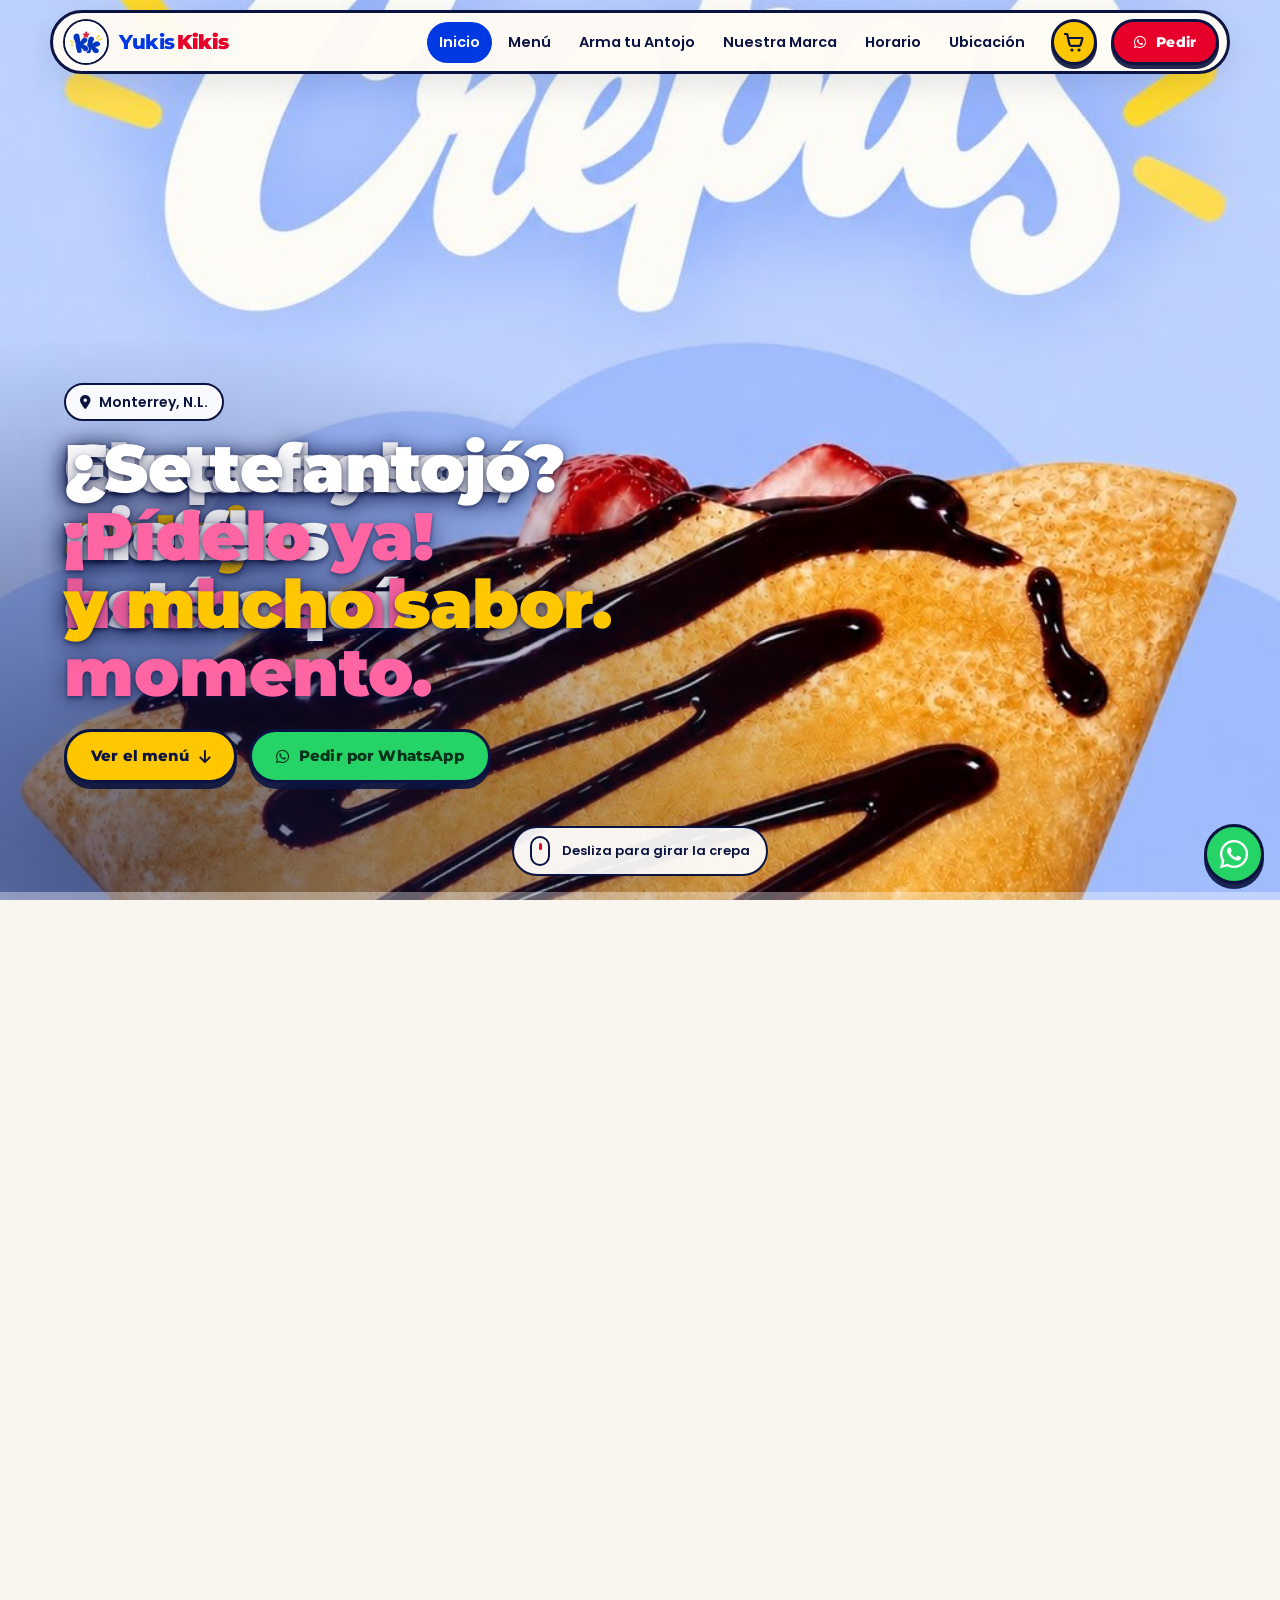
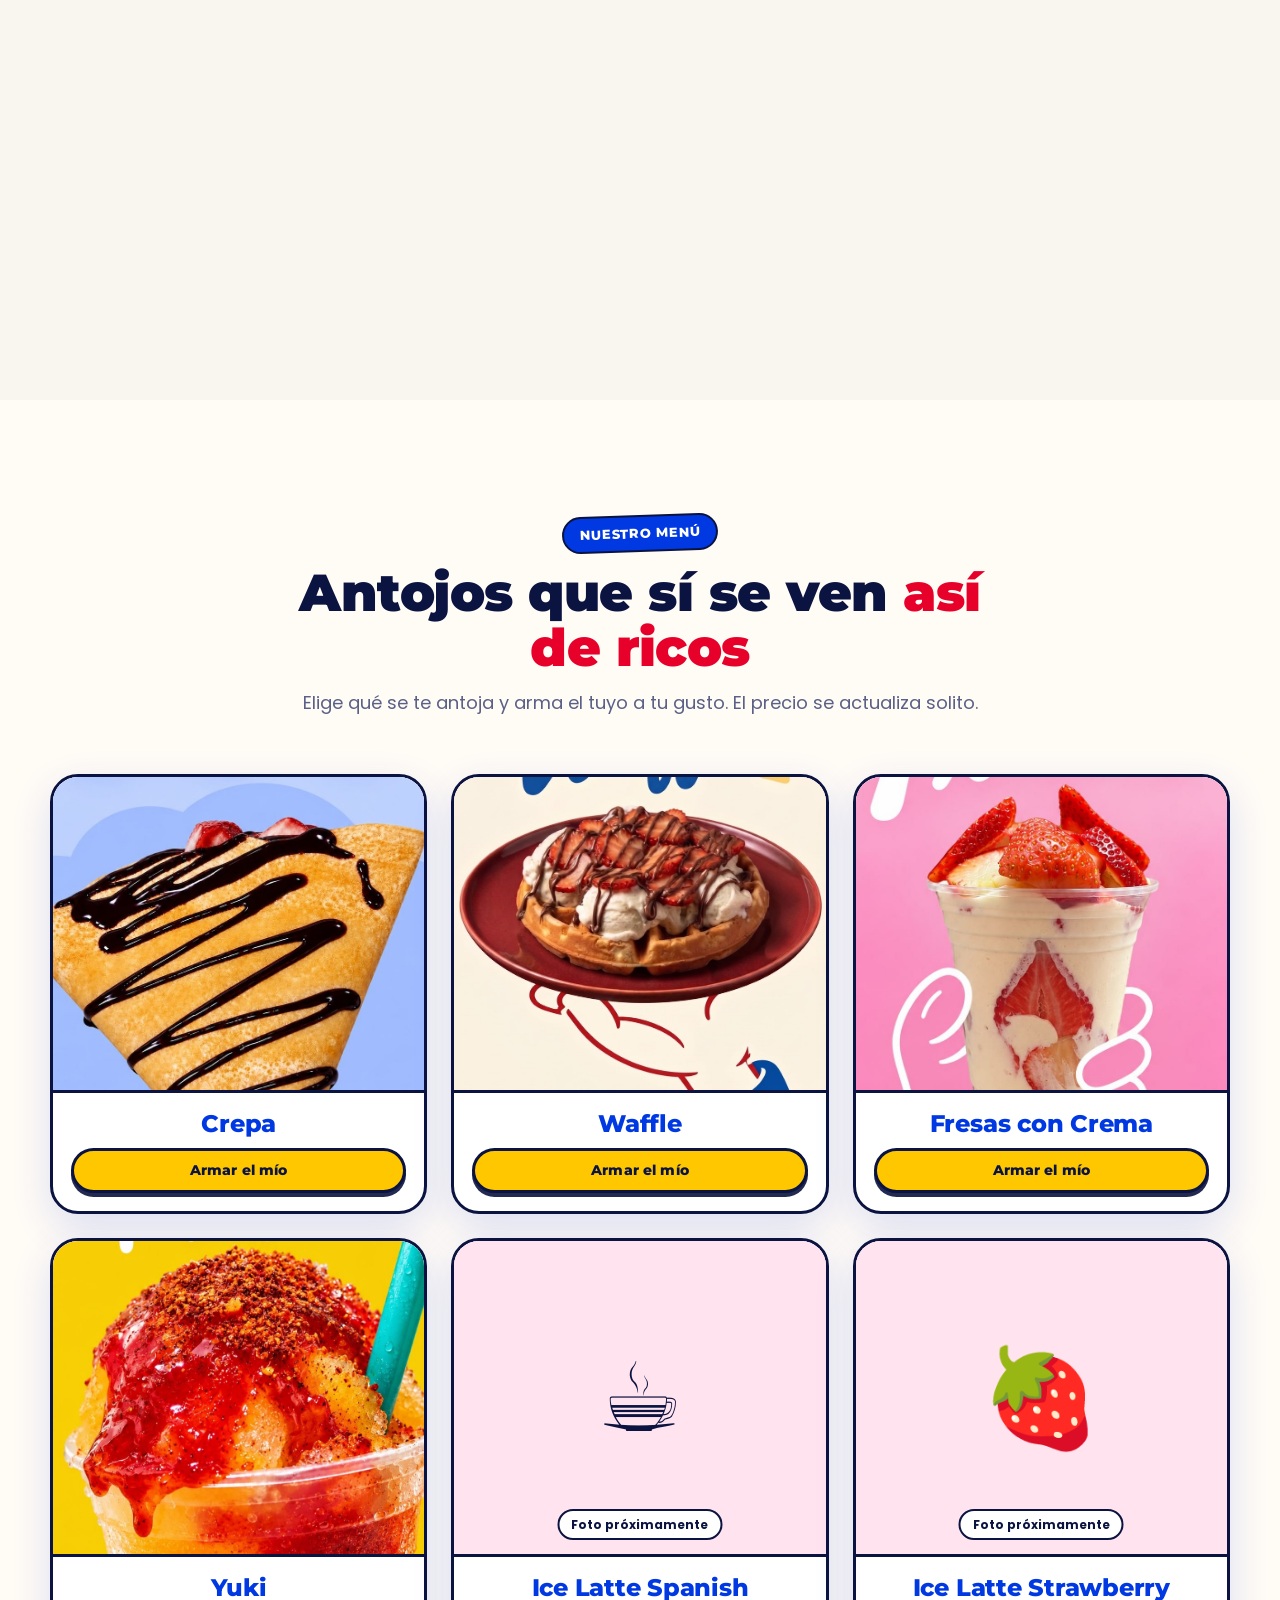
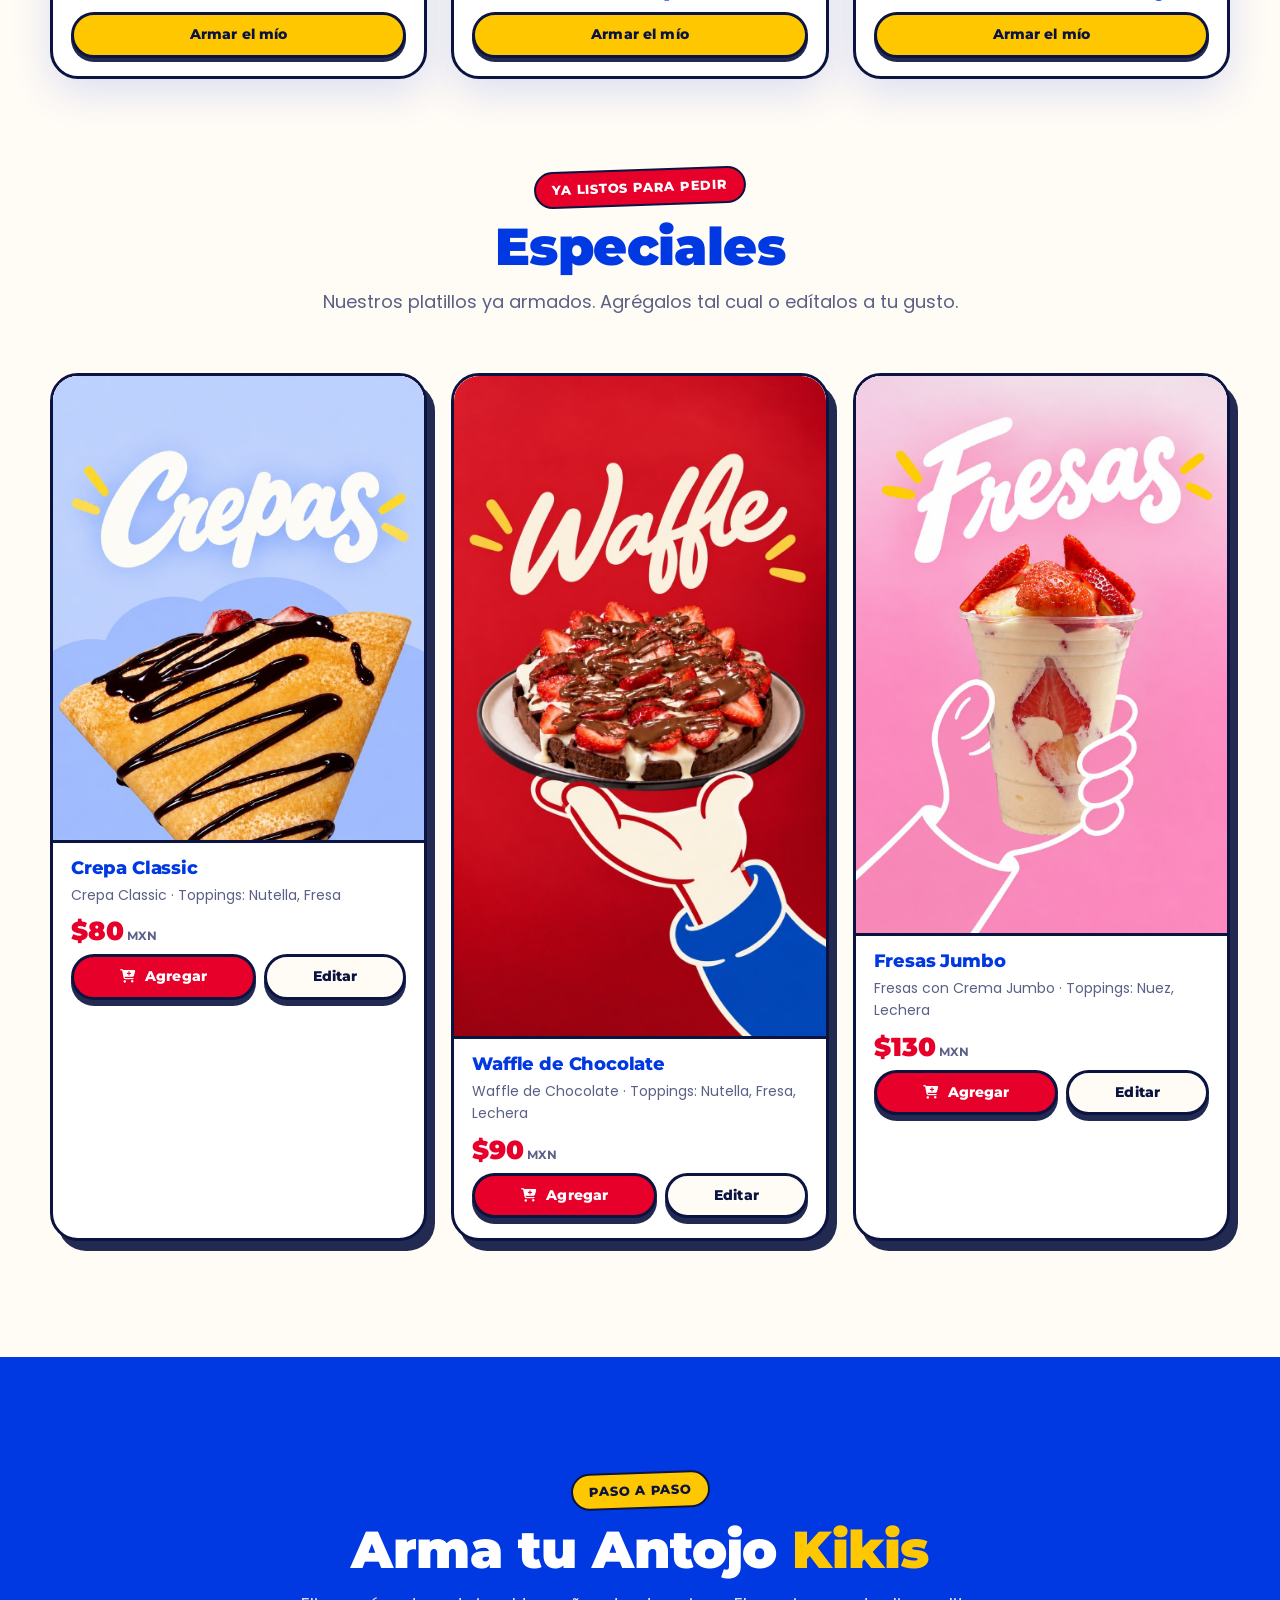
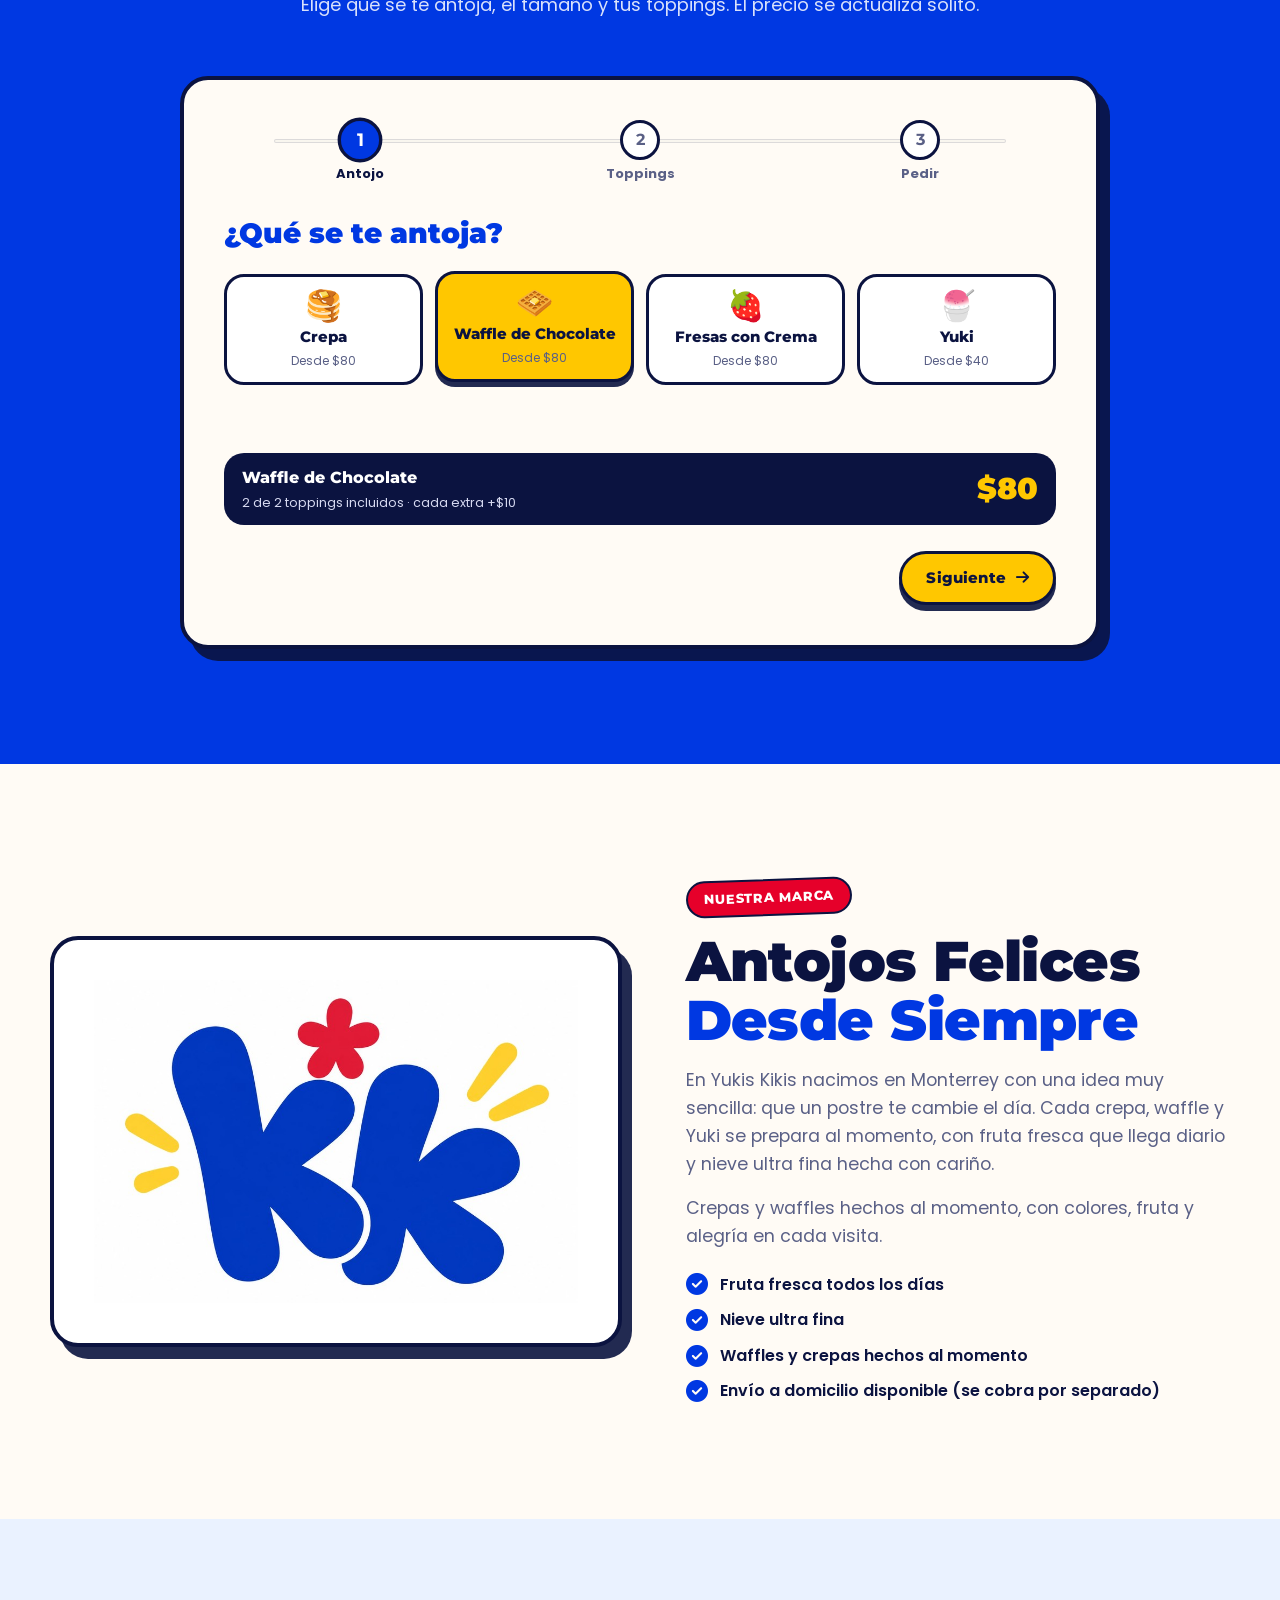
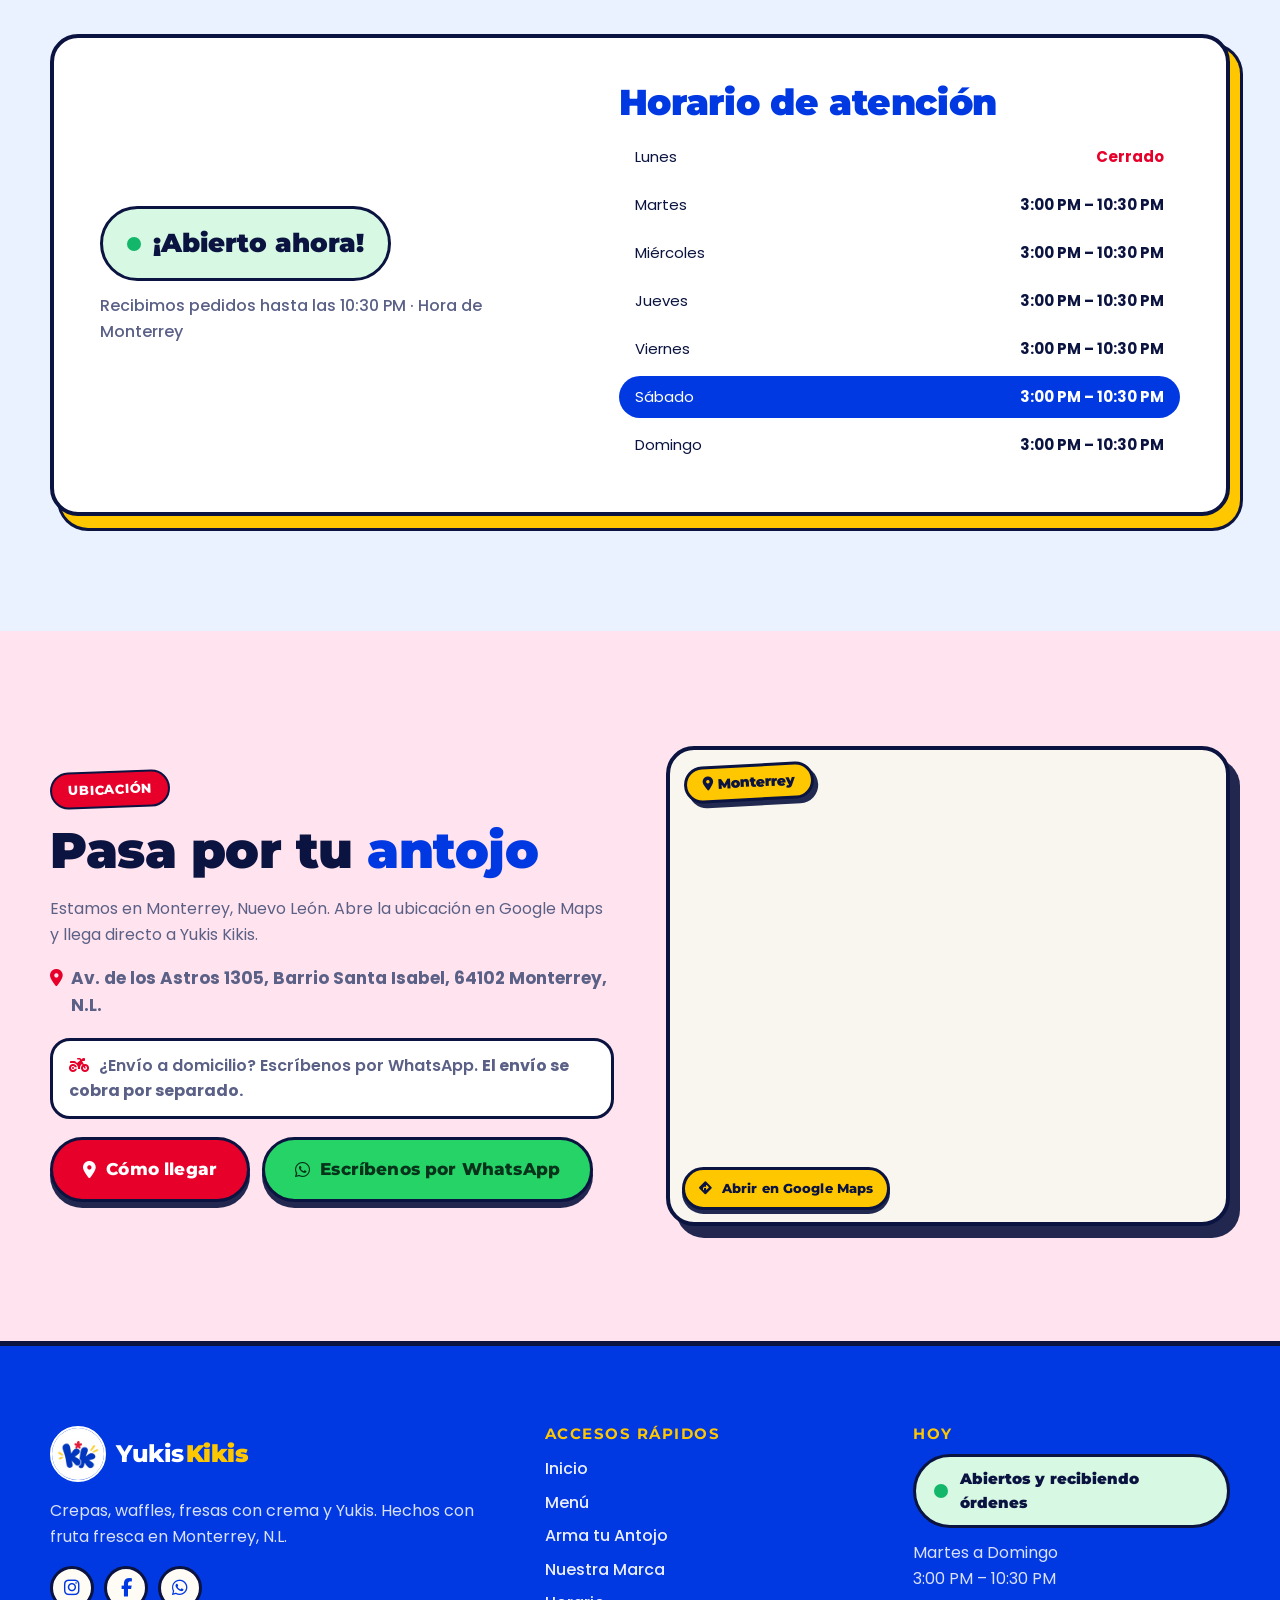
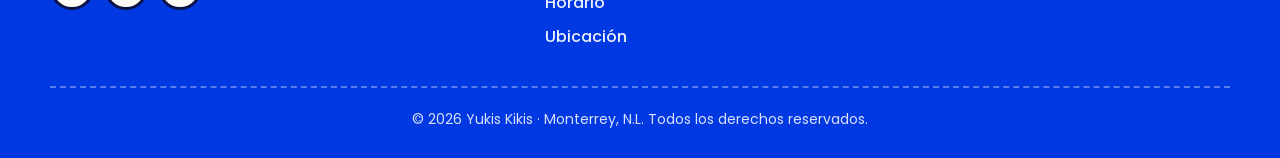
==== commit 3d5d096d: "Add files via upload" ====
--- a/index.html
+++ b/index.html
@@ -59,12 +59,12 @@
       <div class="hero-sticky" id="hero-sticky">
 
         <!-- El video ocupa toda la pantalla, centrado y sin filtros que lo oscurezcan -->
-        <!-- El src lo asigna app.js al cargar: elige al azar entre video_crepa_2.mp4 y video_yuki.mp4 -->
+        <!-- El src lo asigna app.js al cargar: elige al azar entre video_crepa_nuevo.mp4 y video_yuki_mango.mp4 -->
         <video id="scroll-video" class="hero-fullscreen-video"
                muted playsinline webkit-playsinline preload="auto" disablepictureinpicture disableremoteplayback
                aria-label="Video de postres Yukis Kikis que avanza mientras haces scroll"></video>
         <!-- Respaldo si el video no carga: la foto real, también a pantalla completa -->
-        <img class="hero-fullscreen-fallback" id="video-fallback" src="./crepa_2.png" alt="Crepa gourmet de Yukis Kikis" />
+        <img class="hero-fullscreen-fallback" id="video-fallback" src="./poster-crepa.jpg" alt="Crepa gourmet de Yukis Kikis" />
 
         <!-- Solo un degradado radial sutil detrás del texto (el centro queda libre) -->
         <div class="hero-scrim" aria-hidden="true"></div>
@@ -98,7 +98,7 @@
         <header class="section-head" data-reveal>
           <span class="pill pill-blue">Nuestro menú</span>
           <h2>Antojos que sí se ven <span class="u-red">así de ricos</span></h2>
-          <p>Elige tu favorito y arma el tuyo con los toppings que quieras. Cada ingrediente extra cuesta solo $10.</p>
+          <p>Elige qué se te antoja y arma el tuyo a tu gusto. El precio se actualiza solito.</p>
         </header>
         <div class="gallery" id="menu-grid"></div>
 
@@ -106,8 +106,8 @@
         <div class="promos" id="promos">
           <header class="section-head promos-head" data-reveal>
             <span class="pill pill-red">Ya listos para pedir</span>
-            <h2>Nuestros <span class="u-blue">favoritos</span></h2>
-            <p>Platillos armados por nosotros. Agrégalos tal cual o edítalos a tu gusto.</p>
+            <h2><span class="u-blue">Especiales</span></h2>
+            <p>Nuestros platillos ya armados. Agrégalos tal cual o edítalos a tu gusto.</p>
           </header>
           <div class="promo-grid" id="promo-grid"></div>
         </div>
@@ -149,16 +149,11 @@
     <!-- ============ NUESTRA MARCA ============ -->
     <section class="section" id="marca">
       <div class="wrap brand-grid">
-        <figure class="mural" data-reveal>
-          <img id="mural-img" src="./image_f494dc.jpg" alt="Crepas y waffles hechos al momento en Yukis Kikis, Monterrey" loading="lazy" decoding="async" />
-          <div class="mural-missing" aria-hidden="true">
-            <img src="./logo_nuevo_icono.png" onerror="this.onerror=null;this.src='./logo-2.jpeg'" alt="" />
-          </div>
-          <span class="sticker sticker-mural" aria-hidden="true">Hechos<br />al momento</span>
+        <figure class="brand-figure" data-reveal>
+          <img src="./logo_nuevo.jpg" alt="Logotipo de Yukis Kikis: dos K azules con destellos amarillos" width="900" height="600" loading="lazy" decoding="async" />
         </figure>
 
         <div class="brand-copy" data-reveal>
-          <img class="brand-logo" src="./logo_nuevo.jpg" alt="Logotipo de Yukis Kikis: dos K azules con destellos amarillos" width="420" height="280" loading="lazy" decoding="async" />
           <span class="pill pill-red">Nuestra Marca</span>
           <h2>Antojos Felices <span class="u-blue">Desde Siempre</span></h2>
           <p>En Yukis Kikis nacimos en Monterrey con una idea muy sencilla: que un postre te cambie el día. Cada crepa, waffle y Yuki se prepara al momento, con fruta fresca que llega diario y nieve ultra fina hecha con cariño.</p>
@@ -167,7 +162,7 @@
             <li><i class="fa-solid fa-circle-check" aria-hidden="true"></i> Fruta fresca todos los días</li>
             <li><i class="fa-solid fa-circle-check" aria-hidden="true"></i> Nieve ultra fina</li>
             <li><i class="fa-solid fa-circle-check" aria-hidden="true"></i> Waffles y crepas hechos al momento</li>
-            <li><i class="fa-solid fa-circle-check" aria-hidden="true"></i> Envío a domicilio en Monterrey</li>
+            <li><i class="fa-solid fa-circle-check" aria-hidden="true"></i> Envío a domicilio disponible (se cobra por separado)</li>
           </ul>
         </div>
       </div>
@@ -200,40 +195,30 @@
       </div>
     </section>
 
-    <!-- ============ UBICACIÓN & DELIVERY ============ -->
+    <!-- ============ UBICACIÓN ============ -->
     <section class="section section-pink" id="ubicacion">
       <div class="wrap loc-grid">
         <div class="loc-copy" data-reveal>
-          <span class="pill pill-red">Ubicación & Delivery</span>
-          <h2>Te lo llevamos o <span class="u-blue">pasa por él</span></h2>
-          <p>Estamos en Monterrey, Nuevo León. Escríbenos por WhatsApp para confirmar tu zona y tiempo de entrega.</p>
-
-          <ul class="zones">
-            <li class="zone">
-              <span class="zone-price">$25<small>MXN</small></span>
-              <div><b>Zona 1</b><span>Colonias cercanas a la sucursal</span></div>
-            </li>
-            <li class="zone">
-              <span class="zone-price">$35<small>MXN</small></span>
-              <div><b>Zona 2</b><span>Colonias más alejadas</span></div>
-            </li>
-            <li class="zone zone-free">
-              <span class="zone-price">GRATIS</span>
-              <div><b>Pick-up</b><span>Pasa a recoger tu pedido</span></div>
-            </li>
-          </ul>
-
-          <a class="btn btn-wa btn-lg" href="#" data-wa="¡Hola Yukis Kikis! Quiero pedir a domicilio. Mi colonia es: ">
-            <i class="fa-brands fa-whatsapp" aria-hidden="true"></i> Escríbenos por WhatsApp
+          <span class="pill pill-red">Ubicación</span>
+          <h2>Pasa por tu <span class="u-blue">antojo</span></h2>
+          <p>Estamos en Monterrey, Nuevo León. Abre la ubicación en Google Maps y llega directo a Yukis Kikis.</p>
+          <p class="loc-address" id="loc-address" hidden><i class="fa-solid fa-location-dot" aria-hidden="true"></i> <span></span></p>
+          <p class="ship-note"><i class="fa-solid fa-motorcycle" aria-hidden="true"></i> ¿Envío a domicilio? Escríbenos por WhatsApp. <b>El envío se cobra por separado.</b></p>
+
+          <div class="loc-actions">
+            <a class="btn btn-red btn-lg" href="#" data-maps><i class="fa-solid fa-location-dot" aria-hidden="true"></i> Cómo llegar</a>
+            <a class="btn btn-wa btn-lg" href="#" data-wa="¡Hola Yukis Kikis! Tengo una pregunta sobre un pedido a domicilio."><i class="fa-brands fa-whatsapp" aria-hidden="true"></i> Escríbenos por WhatsApp</a>
+          </div>
+        </div>
+
+        <div class="map-frame map-card" id="map-frame" data-reveal>
+          <a class="map-link" href="#" data-maps aria-label="Abrir la ubicación de Yukis Kikis en Google Maps">
+            <span class="map-pin"><i class="fa-solid fa-location-dot" aria-hidden="true"></i></span>
+            <b>Yukis Kikis · Monterrey, N.L.</b>
+            <span class="btn btn-yellow">Abrir en Google Maps</span>
           </a>
-        </div>
-
-        <div class="map-frame" data-reveal>
-          <iframe title="Mapa de Monterrey, Nuevo León"
-                  src="https://www.google.com/maps?q=Monterrey,+Nuevo+Le%C3%B3n,+M%C3%A9xico&output=embed"
-                  loading="lazy" referrerpolicy="no-referrer-when-downgrade" allowfullscreen></iframe>
           <span class="sticker sticker-map" aria-hidden="true"><i class="fa-solid fa-location-dot"></i> Monterrey</span>
-        </div>
+</div>
       </div>
     </section>
   </main>
@@ -251,7 +236,6 @@
         <div class="socials" aria-label="Redes sociales">
           <a href="#" data-social="instagram" aria-label="Instagram" target="_blank" rel="noopener"><i class="fa-brands fa-instagram"></i></a>
           <a href="#" data-social="facebook" aria-label="Facebook" target="_blank" rel="noopener"><i class="fa-brands fa-facebook-f"></i></a>
-          <a href="#" data-social="tiktok" aria-label="TikTok" target="_blank" rel="noopener"><i class="fa-brands fa-tiktok"></i></a>
           <a href="#" data-wa="Hola Yukis Kikis" aria-label="WhatsApp"><i class="fa-brands fa-whatsapp"></i></a>
         </div>
       </div>
@@ -263,7 +247,7 @@
         <a href="#personaliza">Arma tu Antojo</a>
         <a href="#marca">Nuestra Marca</a>
         <a href="#horario">Horario</a>
-        <a href="#ubicacion">Ubicación y Delivery</a>
+        <a href="#ubicacion">Ubicación</a>
       </nav>
 
       <div class="footer-status">
@@ -291,15 +275,9 @@
     </div>
 
     <footer class="cart-foot" id="cart-foot">
-      <fieldset class="cart-delivery">
-        <legend>¿Cómo lo quieres?</legend>
-        <label><input type="radio" name="delivery" value="pickup" checked /> <span>Pick-up <b>Gratis</b></span></label>
-        <label><input type="radio" name="delivery" value="z1" /> <span>Zona 1 <b>$25</b></span></label>
-        <label><input type="radio" name="delivery" value="z2" /> <span>Zona 2 <b>$35</b></span></label>
-      </fieldset>
+      <p class="cart-ship"><i class="fa-solid fa-motorcycle" aria-hidden="true"></i> Envío a domicilio: <b>se cobra por separado</b>.</p>
       <dl class="cart-totals">
         <div><dt>Subtotal</dt><dd id="cart-subtotal">$0</dd></div>
-        <div><dt>Envío</dt><dd id="cart-fee">$0</dd></div>
         <div class="cart-total"><dt>Total</dt><dd id="cart-total">$0</dd></div>
       </dl>
       <label class="cart-notes">
--- a/styles.css
+++ b/styles.css
@@ -266,8 +266,10 @@
 .checks i { color: var(--blue); font-size: 22px; }
 
 /* ---------- Galería ---------- */
-.gallery { display: flex; flex-wrap: wrap; justify-content: center; gap: 24px; }
-.gallery > .card { flex: 0 1 calc(33.333% - 16px); min-width: 0; }
+.gallery { display: grid; grid-template-columns: repeat(12, minmax(0, 1fr)); grid-auto-rows: 1fr; gap: 24px; align-items: stretch; }
+.gallery > .card { grid-column: span 4; min-width: 0; height: 100%; }
+.gallery > .card:last-child:nth-child(3n + 1) { grid-column: 5 / span 4; }
+.card { flex: 0 1 calc(33.333% - 16px); min-width: 0; }
 .card {
   position: relative; display: flex; flex-direction: column; background: #fff; border: 3px solid var(--ink);
   border-radius: var(--r-lg); overflow: hidden; box-shadow: var(--shadow-card);
@@ -494,14 +496,17 @@
    RESPONSIVE
    ========================================================================= */
 @media (max-width: 1080px) {
-  .gallery > .card { flex-basis: calc(50% - 12px); }
+  .gallery > .card { grid-column: span 6; }
+  .gallery > .card:last-child:nth-child(3n + 1) { grid-column: span 6; }
+  .gallery > .card:last-child:nth-child(2n + 1) { grid-column: 4 / span 6; }
   .opts-4, .opts-5 { grid-template-columns: repeat(2, minmax(0, 1fr)); }
   .opts-5 { grid-template-columns: repeat(3, minmax(0, 1fr)); }
 }
 
 @media (max-width: 900px) {
   :root { --nav-h: 70px; }
-  .burger { display: block; margin-left: auto; }
+  .burger { display: block; margin-left: 0; }
+  .cart-btn { margin-left: auto; }
   .nav-cta:not(.nav-cta-mobile) { display: none; }
   .nav-links {
     position: absolute; left: 12px; right: 12px; top: calc(100% + 2px); flex-direction: column; align-items: stretch; gap: 4px;
@@ -527,7 +532,8 @@
 }
 
 @media (max-width: 600px) {
-  .gallery > .card { flex-basis: 100%; max-width: 460px; }
+  .gallery > .card, .gallery > .card:last-child:nth-child(n) { grid-column: 1 / -1; max-width: 460px; width: 100%; justify-self: center; }
+
   .opts-3, .opts-5 { grid-template-columns: repeat(2, minmax(0, 1fr)); }
   .opts-2 { grid-template-columns: minmax(0, 1fr); }
   .b-dots b { width: 34px; height: 34px; font-size: 14px; }
@@ -617,3 +623,47 @@
 .promo-body h3 { font-size: 18px; }
 @media (max-width: 1100px) { .promo-grid { grid-template-columns: repeat(2, minmax(0, 1fr)); } }
 @media (max-width: 600px) { .promo-grid { grid-template-columns: minmax(0, 1fr); } }
+
+
+/* ---------- v12 ---------- */
+.card-foot { margin-top: auto; }
+.card-media { flex: 0 0 auto; }
+.chip-more { background: var(--yellow) !important; }
+.card-latte .card-media .photo { background: var(--pink-soft); }
+.soon-tag { position: absolute; left: 50%; bottom: 14px; transform: translateX(-50%); z-index: 2; background: #fff; border: 2.5px solid var(--ink); border-radius: var(--r-pill); padding: 4px 12px; font-size: 12px; font-weight: 700; white-space: nowrap; }
+.badge-blue { background: var(--blue); }
+.price.is-tbd { font-size: 16px; }
+.price.is-tbd small { margin: 0 4px 0 0; }
+
+.brand-figure { margin: 0; background: #fff; border: 4px solid var(--ink); border-radius: var(--r-lg); box-shadow: 10px 12px 0 rgba(11,19,64,.9); padding: clamp(18px, 4vw, 40px); transform: rotate(-1.2deg); }
+.brand-figure img { display: block; width: 100%; height: auto; }
+@media (max-width: 900px) { .brand-figure { max-width: 560px; margin-inline: auto; width: 100%; } }
+
+.ship-note { background: #fff; border: 3px solid var(--ink); border-radius: var(--r-md); padding: 12px 16px; font-weight: 600; }
+.ship-note i { color: var(--red); margin-right: 6px; }
+.loc-actions { display: flex; flex-wrap: wrap; gap: 12px; }
+.cart-ship { font-size: 13.5px; font-weight: 600; background: var(--cream-2); border: 2.5px dashed var(--ink); border-radius: 14px; padding: 8px 12px; }
+.cart-ship i { color: var(--red); margin-right: 4px; }
+.map-card { display: grid; place-items: center; background: repeating-linear-gradient(45deg, var(--pink-soft), var(--pink-soft) 18px, #fff 18px, #fff 36px); min-height: 320px; }
+.map-link { display: grid; justify-items: center; gap: 14px; padding: 30px 20px; text-align: center; color: var(--ink); text-decoration: none; }
+.map-pin { width: 84px; height: 84px; border-radius: 50%; background: var(--red); color: #fff; border: 4px solid var(--ink); display: grid; place-items: center; font-size: 36px; box-shadow: 0 6px 0 rgba(11,19,64,.9); }
+.map-link b { font-family: var(--f-head); font-size: 20px; }
+.loc-grid > * { min-width: 0; }
+.map-card { max-width: 100%; }
+.map-link b { overflow-wrap: anywhere; }
+
+.loc-address { font-weight: 700; font-size: 17px; display: flex; gap: 8px; align-items: flex-start; }
+.loc-address[hidden] { display: none; }
+.loc-address i { color: var(--red); margin-top: 4px; }
+
+.map-open { position: absolute; left: 12px; bottom: 12px; z-index: 3; padding: 8px 14px; min-height: 40px; font-size: 13px; box-shadow: 0 4px 0 rgba(11,19,64,.9); }
+.map-frame iframe { position: absolute; inset: 0; }
+
+/* ---------- v13: menú simple y especiales ---------- */
+.card-simple .card-body { align-items: center; text-align: center; gap: 12px; padding: 18px; }
+.card-simple .card-body h3 { font-size: 24px; }
+.card-simple .card-actions { margin-top: 0; width: 100%; }
+.card-simple .card-actions .btn { width: 100%; justify-content: center; }
+.promo-grid { grid-template-columns: repeat(3, minmax(0, 1fr)); gap: 24px; }
+@media (max-width: 1100px) { .promo-grid { grid-template-columns: repeat(3, minmax(0, 1fr)); gap: 14px; } }
+@media (max-width: 760px) { .promo-grid { grid-template-columns: minmax(0, 1fr); max-width: 420px; margin-inline: auto; } }
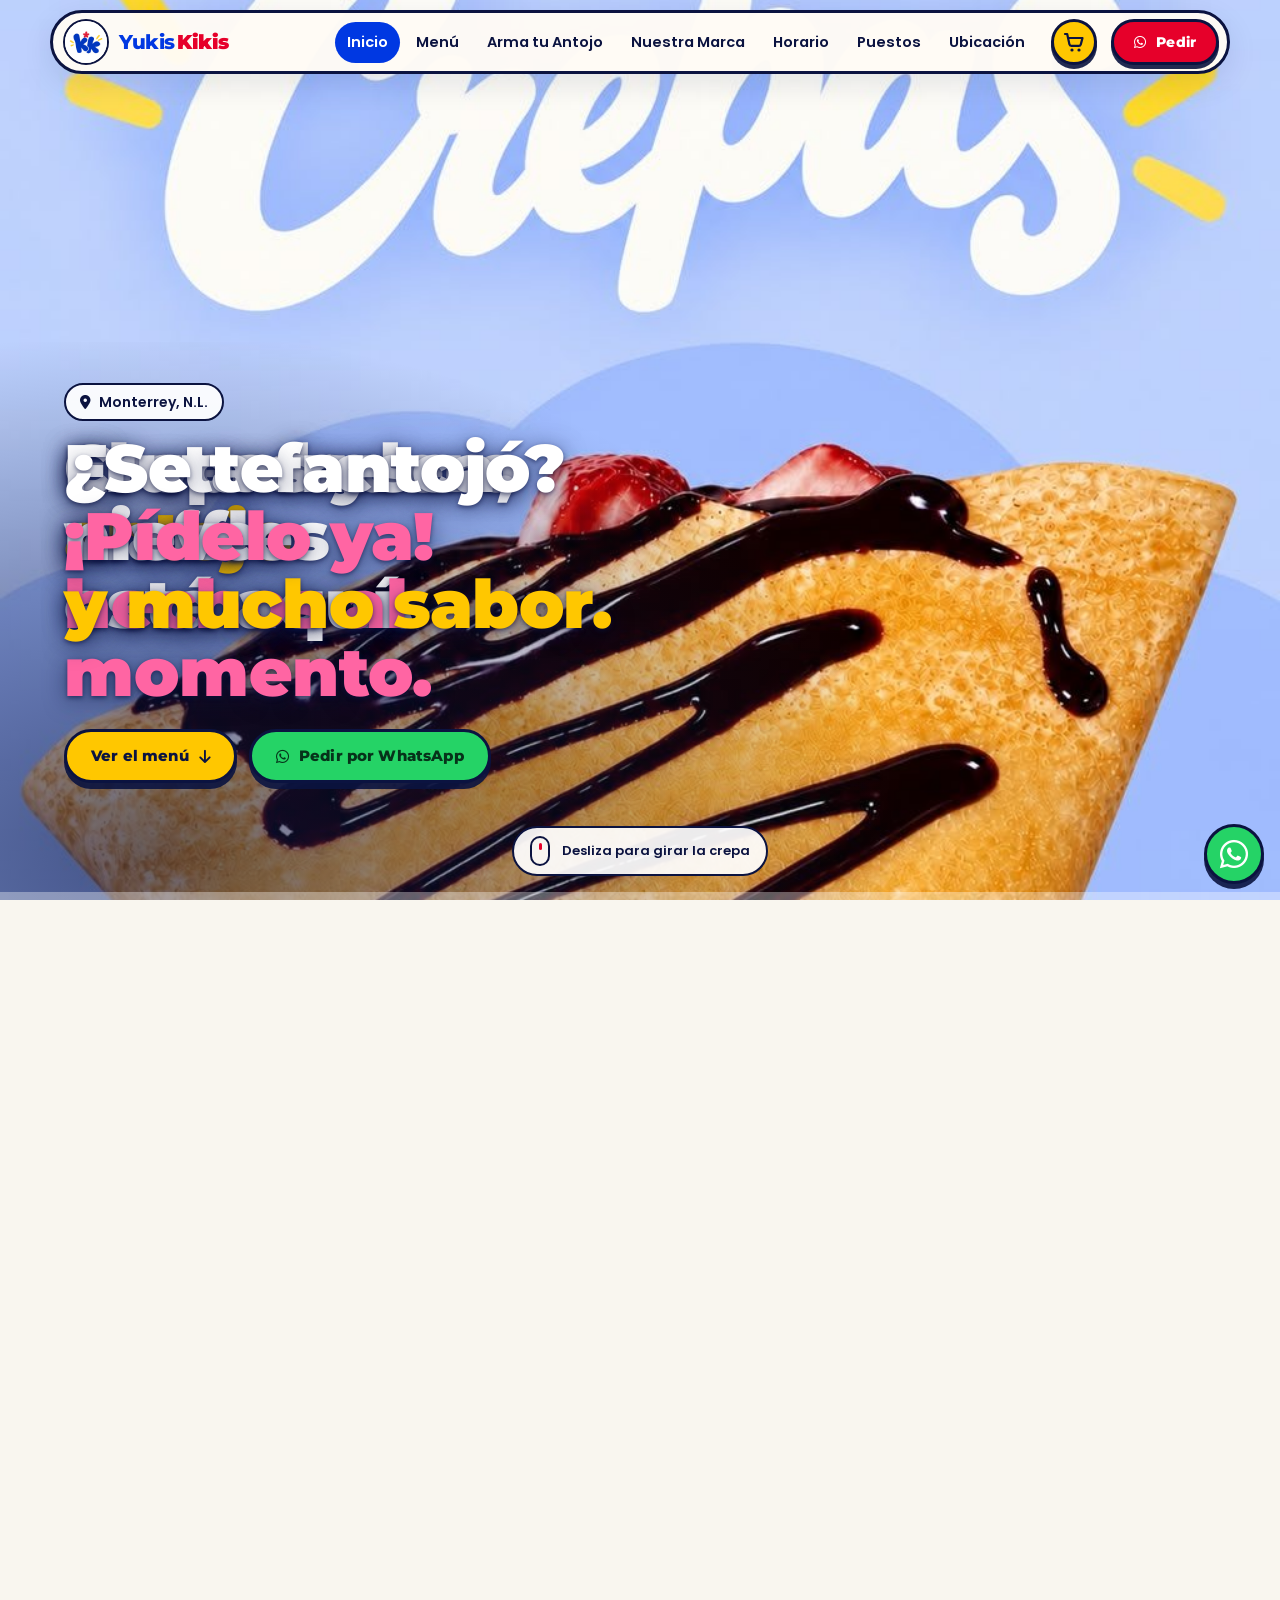
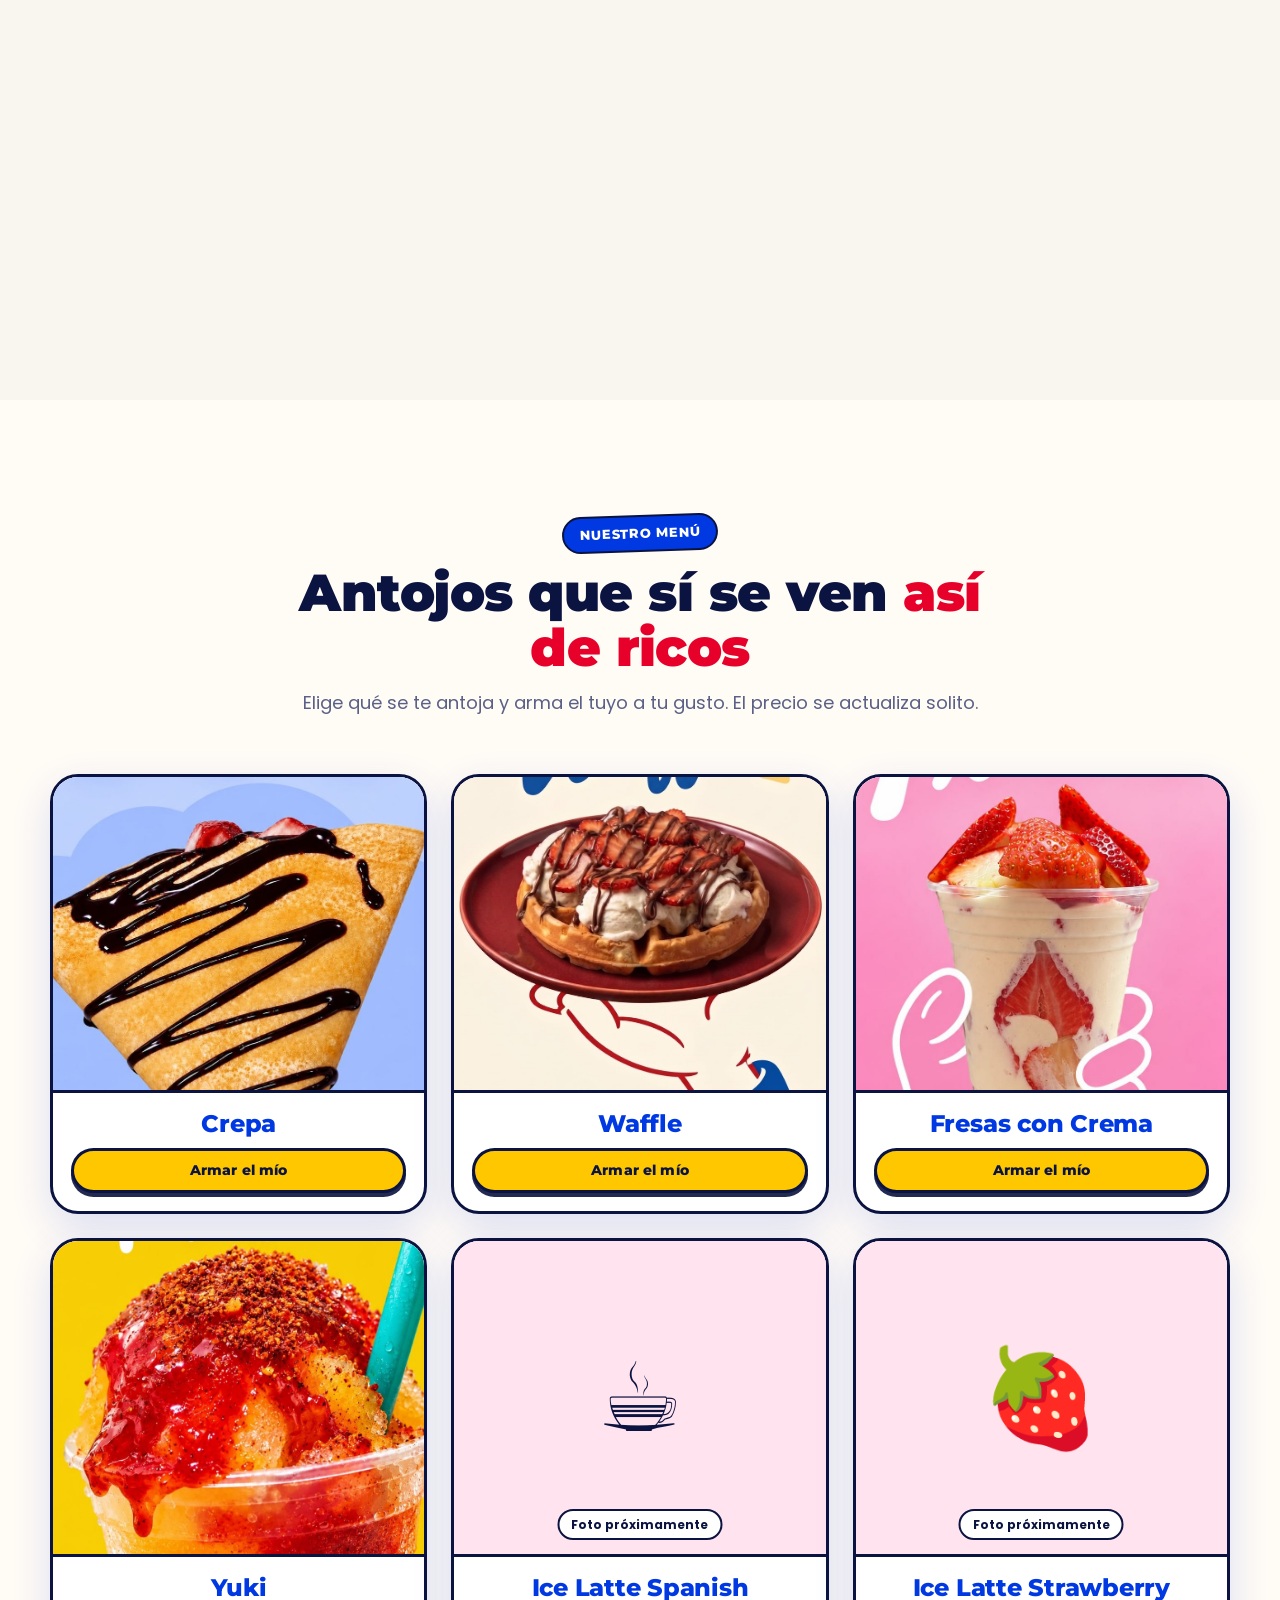
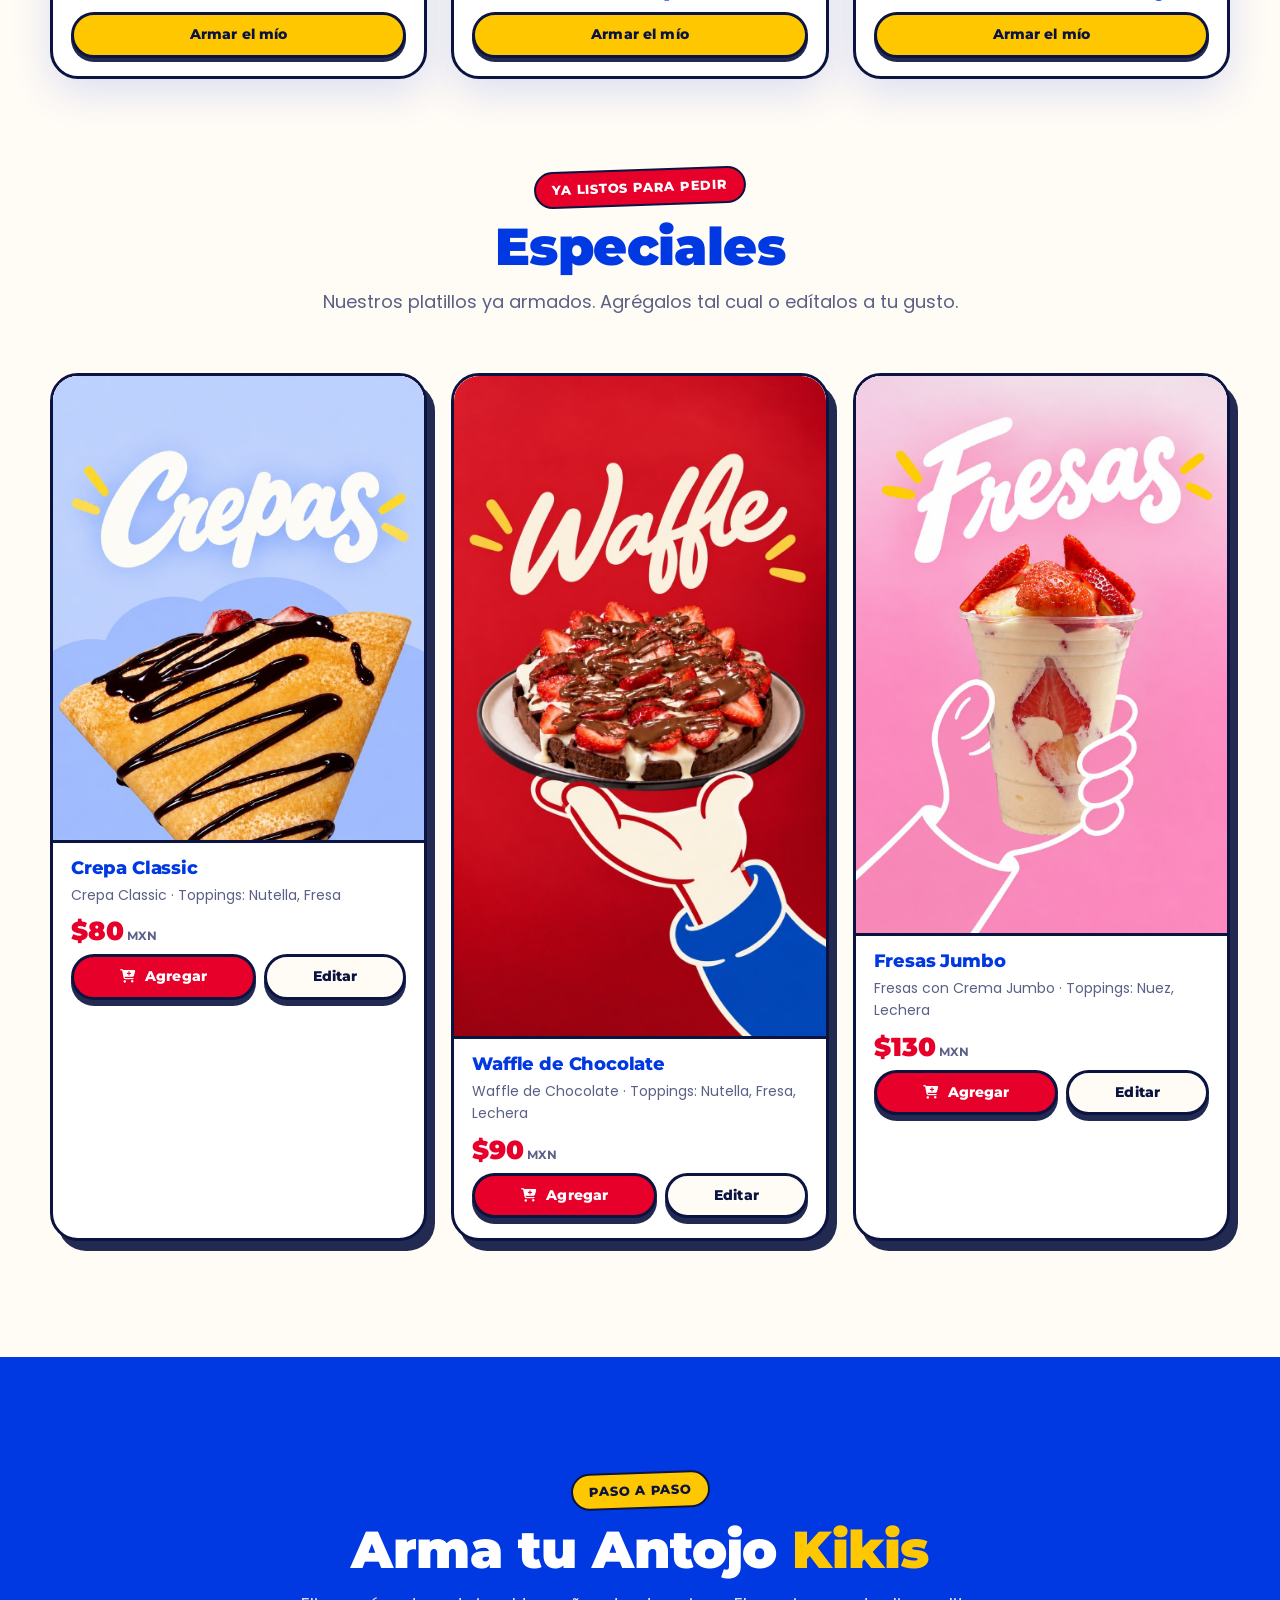
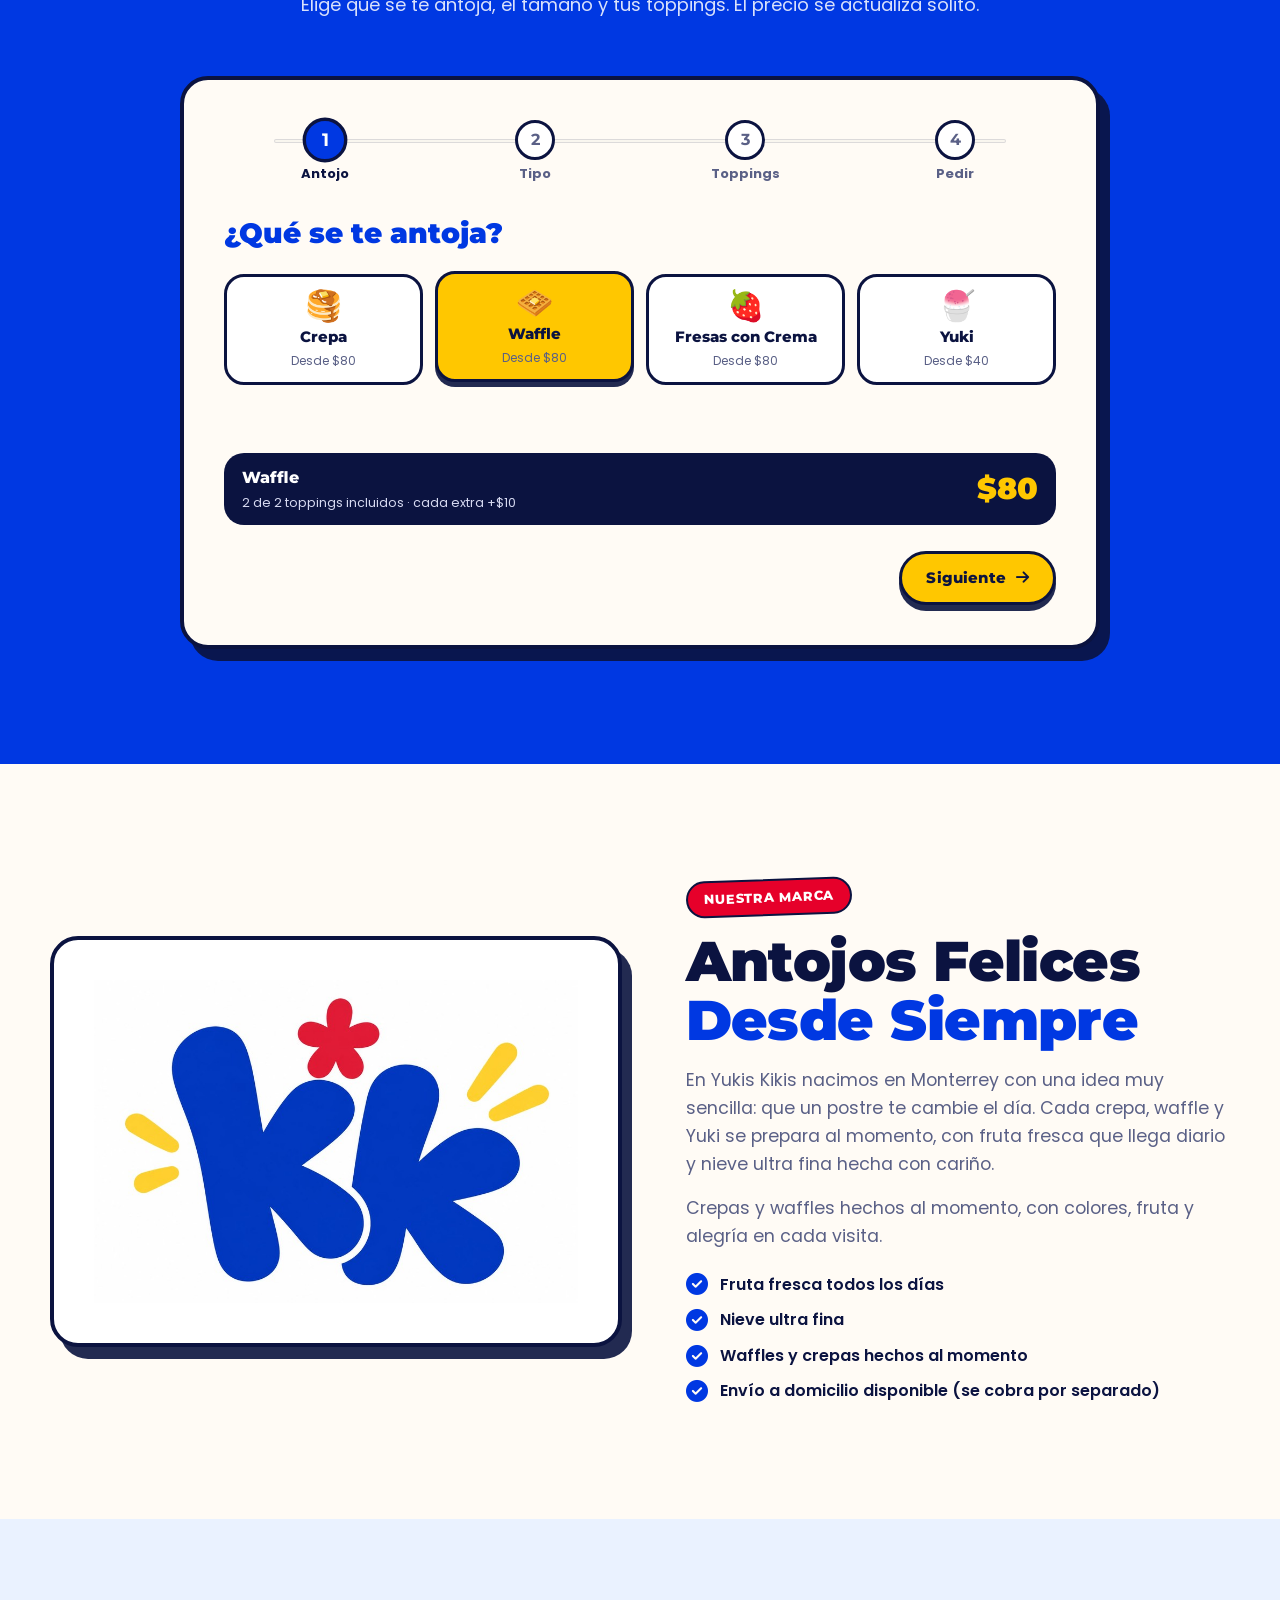
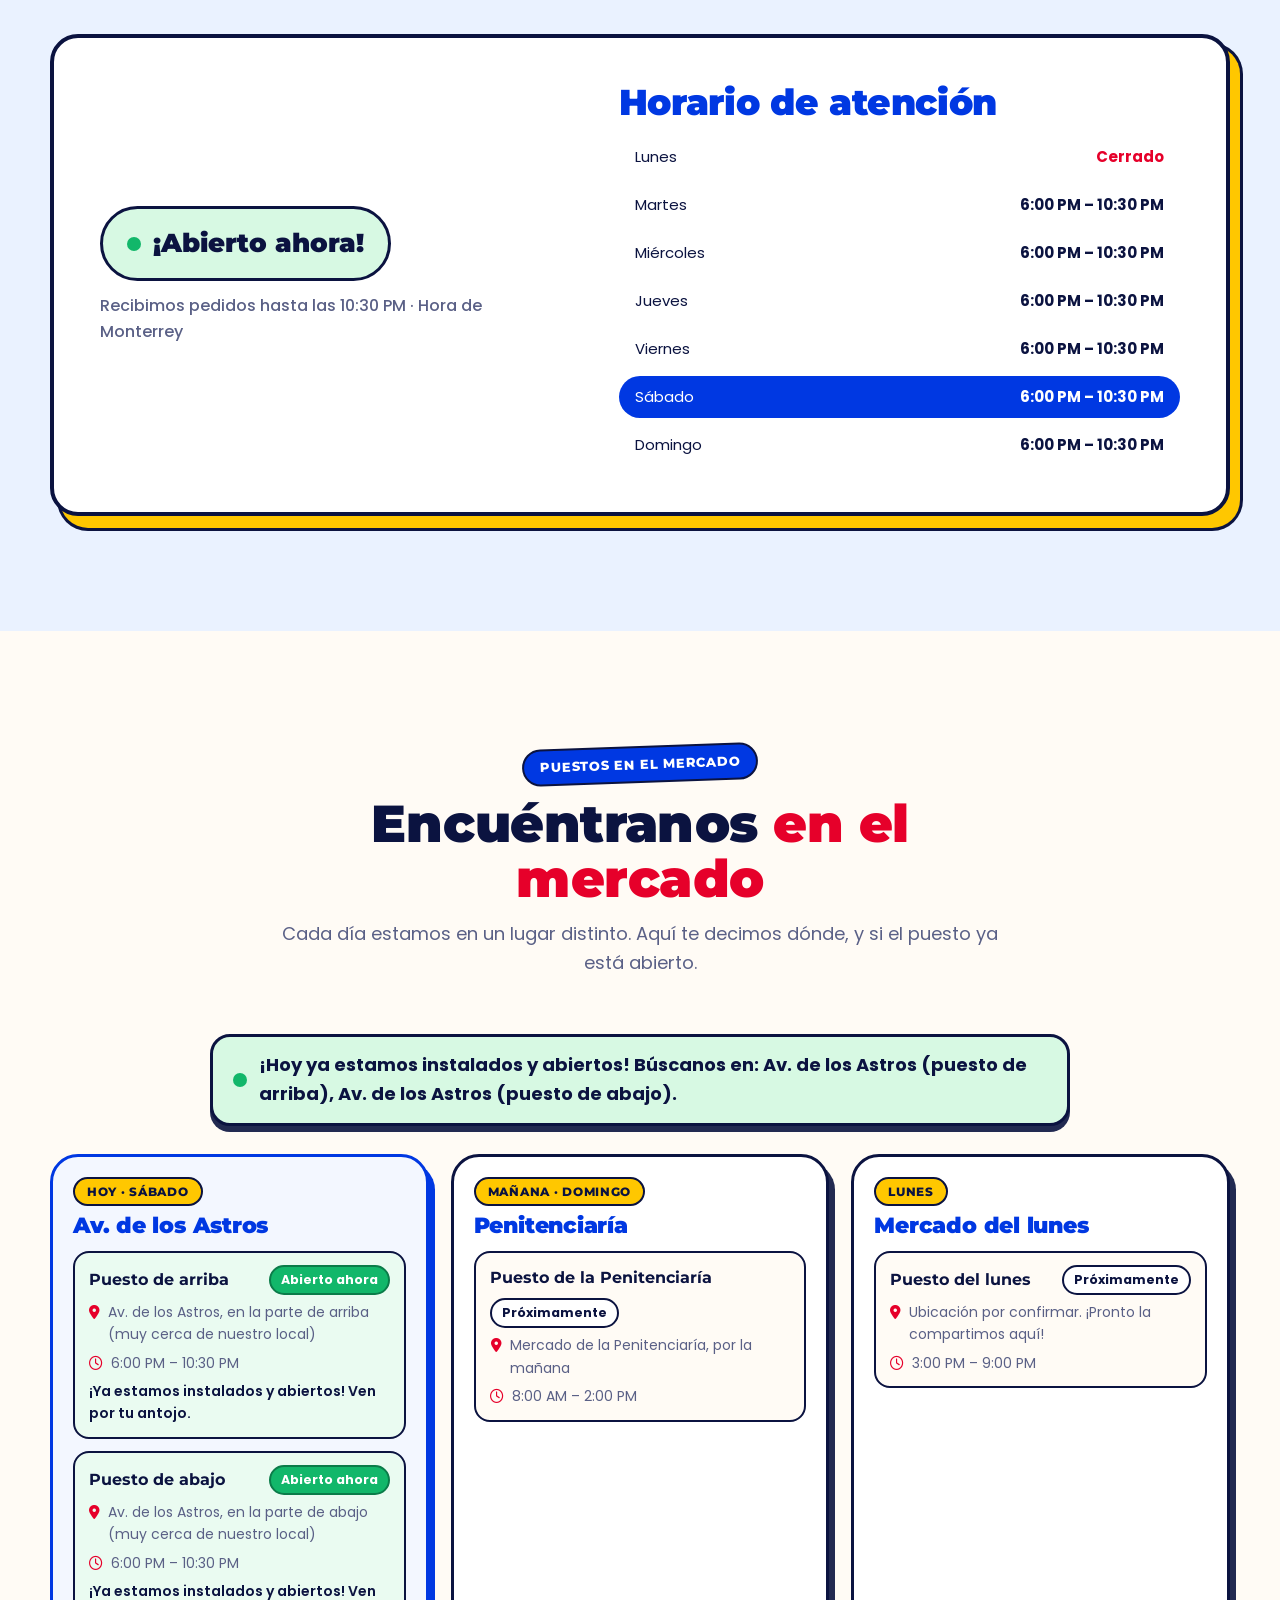
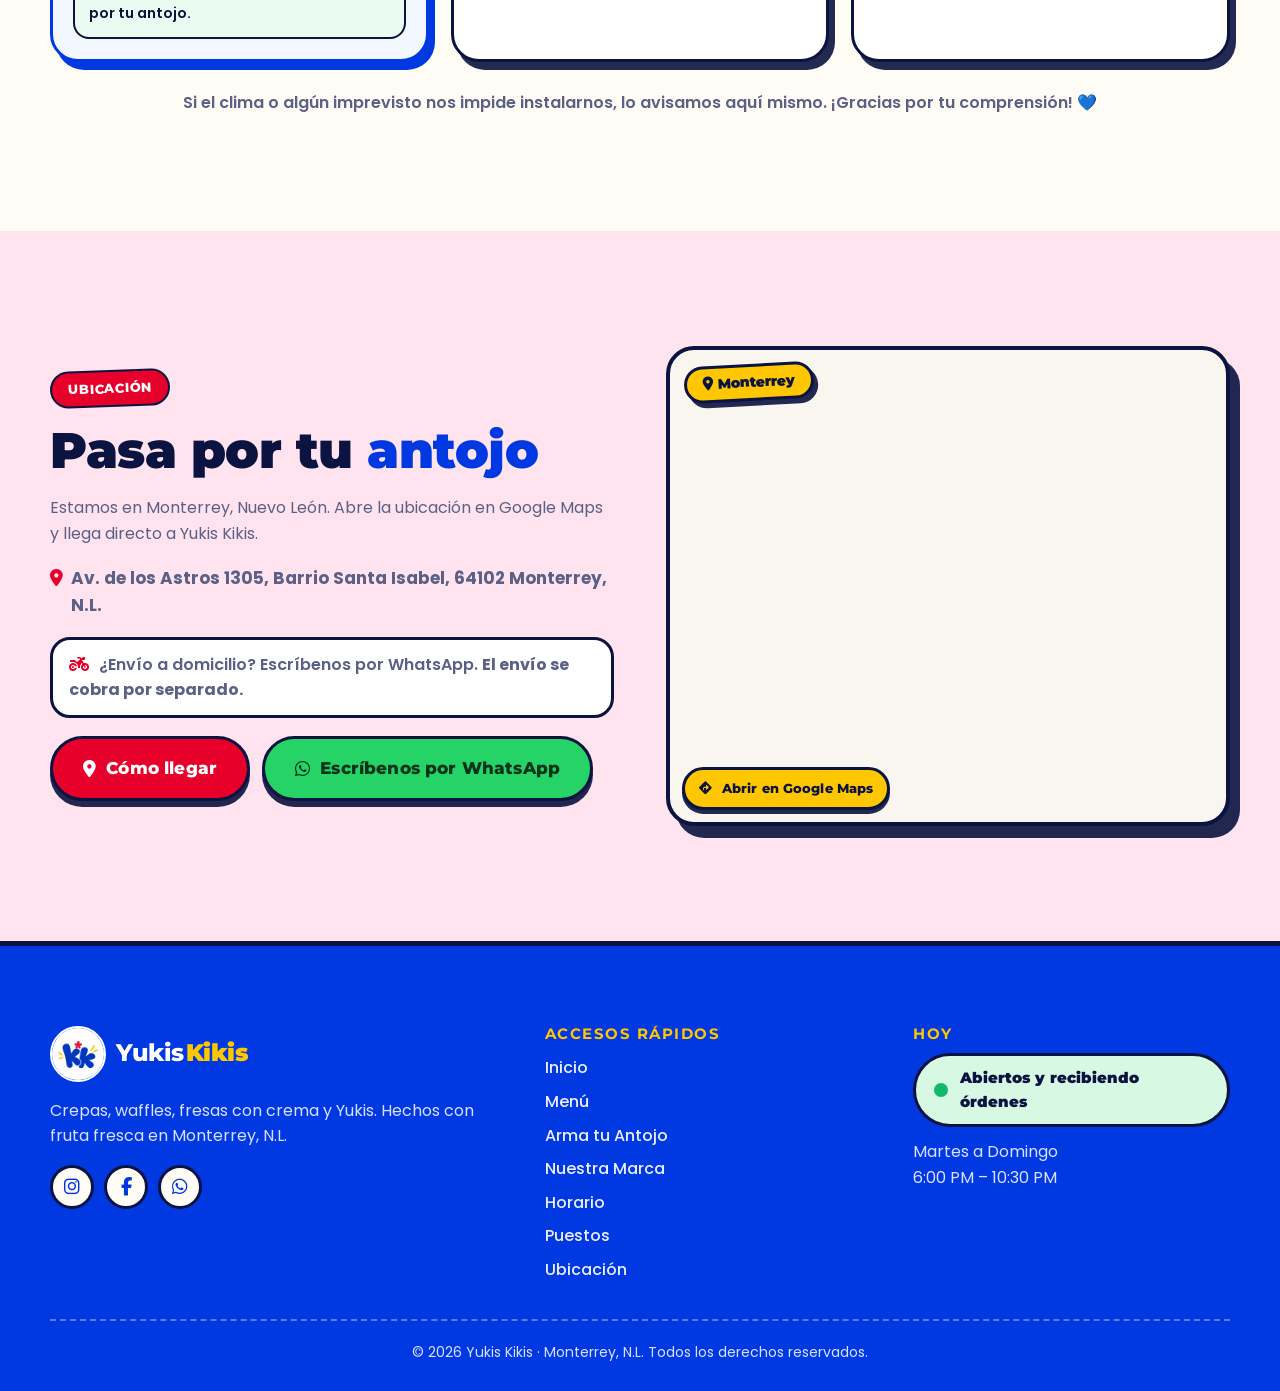
==== commit eef1c238: "Add files via upload" ====
--- a/index.html
+++ b/index.html
@@ -4,7 +4,7 @@
   <meta charset="UTF-8" />
   <meta name="viewport" content="width=device-width, initial-scale=1, viewport-fit=cover" />
   <title>Yukis Kikis · Crepas, Waffles y Yukis en Monterrey</title>
-  <meta name="description" content="Yukis Kikis, Monterrey N.L.: crepas gourmet, waffles belgas, fresas con crema y Yukis. Arma tu antojo, agrega al carrito y pídelo por WhatsApp. Martes a Domingo de 3:00 PM a 10:30 PM." />
+  <meta name="description" content="Yukis Kikis, Monterrey N.L.: crepas gourmet, waffles belgas, fresas con crema y Yukis. Arma tu antojo, agrega al carrito y pídelo por WhatsApp. Martes a Domingo de 6:00 PM a 10:30 PM." />
   <meta name="theme-color" content="#0038E2" />
   <link rel="icon" href="./logo_nuevo_icono.png" type="image/png" />
 
@@ -12,7 +12,7 @@
   <link rel="preconnect" href="https://fonts.gstatic.com" crossorigin />
   <link href="https://fonts.googleapis.com/css2?family=Montserrat:wght@600;700;800;900&family=Poppins:wght@400;500;600;700&display=swap" rel="stylesheet" />
   <link rel="stylesheet" href="https://cdnjs.cloudflare.com/ajax/libs/font-awesome/6.5.1/css/all.min.css" />
-  <link rel="stylesheet" href="./styles.css" />
+  <link rel="stylesheet" href="./styles.css?v=15" />
 </head>
 <body>
 
@@ -32,6 +32,7 @@
         <a href="#personaliza" data-spy="personaliza">Arma tu Antojo</a>
         <a href="#marca" data-spy="marca">Nuestra Marca</a>
         <a href="#horario" data-spy="horario">Horario</a>
+        <a href="#puestos" data-spy="puestos">Puestos</a>
         <a href="#ubicacion" data-spy="ubicacion">Ubicación</a>
         <a class="nav-cta-mobile" href="#" data-wa="¡Hola Yukis Kikis! Quiero hacer un pedido 🧇">
           <i class="fa-brands fa-whatsapp" aria-hidden="true"></i> Pedir por WhatsApp
@@ -183,15 +184,29 @@
             <h2>Horario de atención</h2>
             <ul class="hours-list" id="hours-list">
               <li data-day="1"><span>Lunes</span><b class="closed">Cerrado</b></li>
-              <li data-day="2"><span>Martes</span><b>3:00 PM – 10:30 PM</b></li>
-              <li data-day="3"><span>Miércoles</span><b>3:00 PM – 10:30 PM</b></li>
-              <li data-day="4"><span>Jueves</span><b>3:00 PM – 10:30 PM</b></li>
-              <li data-day="5"><span>Viernes</span><b>3:00 PM – 10:30 PM</b></li>
-              <li data-day="6"><span>Sábado</span><b>3:00 PM – 10:30 PM</b></li>
-              <li data-day="0"><span>Domingo</span><b>3:00 PM – 10:30 PM</b></li>
+              <li data-day="2"><span>Martes</span><b>6:00 PM – 10:30 PM</b></li>
+              <li data-day="3"><span>Miércoles</span><b>6:00 PM – 10:30 PM</b></li>
+              <li data-day="4"><span>Jueves</span><b>6:00 PM – 10:30 PM</b></li>
+              <li data-day="5"><span>Viernes</span><b>6:00 PM – 10:30 PM</b></li>
+              <li data-day="6"><span>Sábado</span><b>6:00 PM – 10:30 PM</b></li>
+              <li data-day="0"><span>Domingo</span><b>6:00 PM – 10:30 PM</b></li>
             </ul>
           </div>
         </div>
+      </div>
+    </section>
+
+    <!-- ============ PUESTOS EN EL MERCADO (se editan en puestos.js) ============ -->
+    <section class="section" id="puestos">
+      <div class="wrap">
+        <header class="section-head" data-reveal>
+          <span class="pill pill-blue">Puestos en el mercado</span>
+          <h2>Encuéntranos <span class="u-red">en el mercado</span></h2>
+          <p>Cada día estamos en un lugar distinto. Aquí te decimos dónde, y si el puesto ya está abierto.</p>
+        </header>
+        <div class="puestos-today" id="puestos-today" aria-live="polite"></div>
+        <div class="puestos-grid" id="puestos-grid"></div>
+        <p class="puestos-foot">Si el clima o algún imprevisto nos impide instalarnos, lo avisamos aquí mismo. ¡Gracias por tu comprensión! 💙</p>
       </div>
     </section>
 
@@ -247,13 +262,14 @@
         <a href="#personaliza">Arma tu Antojo</a>
         <a href="#marca">Nuestra Marca</a>
         <a href="#horario">Horario</a>
+        <a href="#puestos">Puestos</a>
         <a href="#ubicacion">Ubicación</a>
       </nav>
 
       <div class="footer-status">
         <h3>Hoy</h3>
         <span class="live-pill live-pill-dark" id="footer-live" data-state="loading"><i class="live-dot" aria-hidden="true"></i><span id="footer-live-text">Revisando horario…</span></span>
-        <p>Martes a Domingo<br />3:00 PM – 10:30 PM</p>
+        <p>Martes a Domingo<br />6:00 PM – 10:30 PM</p>
       </div>
     </div>
     <div class="wrap footer-bottom">
@@ -272,22 +288,51 @@
     <div class="cart-body">
       <ul class="cart-list" id="cart-list"></ul>
       <p class="cart-empty" id="cart-empty">Tu carrito está vacío. ¡Agrega algo rico del menú! 🧇</p>
+
+      <!-- Datos del pedido: entrega y forma de pago (se dibujan con app.js) -->
+      <div class="checkout" id="checkout" hidden>
+        <h3 class="co-title">Datos de tu pedido</h3>
+        <label class="co-field">
+          <span>Tu nombre</span>
+          <input id="co-name" type="text" autocomplete="name" maxlength="60" placeholder="Ej. Ana" />
+        </label>
+        <fieldset class="co-group">
+          <legend>¿Cómo lo quieres?</legend>
+          <div class="co-pills" id="co-mode"></div>
+        </fieldset>
+        <fieldset class="co-group" id="co-pickup-wrap" hidden>
+          <legend>¿Dónde lo recoges?</legend>
+          <div class="co-list" id="co-pickup"></div>
+        </fieldset>
+        <label class="co-field" id="co-address-wrap" hidden>
+          <span>Dirección de entrega y referencias</span>
+          <textarea id="co-address" rows="2" maxlength="220" placeholder="Calle, número, colonia y referencias…"></textarea>
+        </label>
+        <fieldset class="co-group">
+          <legend>¿Cómo vas a pagar?</legend>
+          <div class="co-pills" id="co-pay"></div>
+          <div class="co-hint" id="co-pay-hint"></div>
+        </fieldset>
+        <label class="cart-notes">
+                <span>Notas para tu pedido <small>(opcional)</small></span>
+                <textarea id="cart-notes" rows="2" maxlength="200" placeholder="Ej. sin nuez, entregar en la caseta…"></textarea>
+              </label>
+        <p class="cart-ship" id="cart-ship"><i class="fa-solid fa-motorcycle" aria-hidden="true"></i> Envío a domicilio: <b>se cobra por separado</b>.</p>
+        <p class="co-error" id="co-error" role="alert" hidden></p>
+      </div>
     </div>
 
     <footer class="cart-foot" id="cart-foot">
-      <p class="cart-ship"><i class="fa-solid fa-motorcycle" aria-hidden="true"></i> Envío a domicilio: <b>se cobra por separado</b>.</p>
       <dl class="cart-totals">
         <div><dt>Subtotal</dt><dd id="cart-subtotal">$0</dd></div>
         <div class="cart-total"><dt>Total</dt><dd id="cart-total">$0</dd></div>
       </dl>
-      <label class="cart-notes">
-        <span>Notas para tu pedido <small>(opcional)</small></span>
-        <textarea id="cart-notes" rows="2" maxlength="200" placeholder="Ej. sin nuez, entregar en la caseta…"></textarea>
-      </label>
       <div class="cart-actions">
         <button type="button" class="btn btn-wa btn-block" id="cart-wa"><i class="fa-brands fa-whatsapp" aria-hidden="true"></i> Enviar pedido por WhatsApp</button>
-        <button type="button" class="btn btn-yellow btn-block" id="cart-more" data-add-more><i class="fa-solid fa-plus" aria-hidden="true"></i> Agregar otra cosa</button>
-        <button type="button" class="btn btn-ghost-dark btn-block" id="cart-clear">Vaciar carrito</button>
+        <div class="cart-actions-row">
+          <button type="button" class="btn btn-yellow" id="cart-more" data-add-more><i class="fa-solid fa-plus" aria-hidden="true"></i> Agregar otra cosa</button>
+          <button type="button" class="btn btn-ghost-dark" id="cart-clear">Vaciar</button>
+        </div>
       </div>
     </footer>
   </aside>
@@ -338,6 +383,7 @@
   <!-- GSAP + ScrollTrigger -->
   <script src="https://cdnjs.cloudflare.com/ajax/libs/gsap/3.12.5/gsap.min.js"></script>
   <script src="https://cdnjs.cloudflare.com/ajax/libs/gsap/3.12.5/ScrollTrigger.min.js"></script>
-  <script src="./app.js"></script>
+  <script src="./puestos.js?v=15"></script>
+  <script src="./app.js?v=15"></script>
 </body>
 </html>
--- a/styles.css
+++ b/styles.css
@@ -667,3 +667,78 @@
 .promo-grid { grid-template-columns: repeat(3, minmax(0, 1fr)); gap: 24px; }
 @media (max-width: 1100px) { .promo-grid { grid-template-columns: repeat(3, minmax(0, 1fr)); gap: 14px; } }
 @media (max-width: 760px) { .promo-grid { grid-template-columns: minmax(0, 1fr); max-width: 420px; margin-inline: auto; } }
+
+/* ---------- v15: puestos en el mercado ---------- */
+.puestos-today { max-width: 860px; margin: 0 auto 28px; }
+.today-banner { display: flex; align-items: center; gap: 12px; padding: 14px 20px; border: 3px solid var(--ink); border-radius: var(--r-md); background: #fff; font-weight: 700; font-size: clamp(15px, 1.7vw, 18px); box-shadow: var(--shadow-pop); }
+.today-dot { flex: 0 0 14px; width: 14px; height: 14px; border-radius: 50%; background: var(--muted); }
+.today-banner.tone-open { background: #D7F9E3; }
+.today-banner.tone-open .today-dot { background: #12B76A; animation: pulse 1.6s ease-out infinite; }
+.today-banner.tone-soon { background: #FFF3C2; }
+.today-banner.tone-soon .today-dot { background: var(--yellow); }
+.today-banner.tone-closed { background: #FFE0E5; }
+.today-banner.tone-closed .today-dot { background: var(--red); }
+
+.puestos-grid { display: grid; grid-template-columns: repeat(auto-fit, minmax(min(100%, 300px), 1fr)); gap: 22px; align-items: stretch; }
+.puesto-card { background: #fff; border: 3px solid var(--ink); border-radius: var(--r-lg); padding: 20px; display: grid; align-content: start; gap: 14px; box-shadow: 6px 8px 0 rgba(11,19,64,.9); min-width: 0; }
+.puesto-card.is-today { background: #F3F7FF; border-color: var(--blue); box-shadow: 6px 8px 0 var(--blue); }
+.puesto-day { display: inline-block; font-family: var(--f-head); font-weight: 800; font-size: 12px; text-transform: uppercase; letter-spacing: .06em; background: var(--yellow); border: 2.5px solid var(--ink); border-radius: var(--r-pill); padding: 3px 12px; }
+.puesto-card h3 { font-size: 22px; font-weight: 900; color: var(--blue); margin-top: 8px; }
+.puesto-list { list-style: none; padding: 0; margin: 0; display: grid; gap: 12px; }
+.puesto { border: 2.5px solid var(--ink); border-radius: 16px; padding: 12px 14px; display: grid; gap: 6px; background: var(--cream); }
+.puesto.tone-open { background: #EAFBF1; }
+.puesto.tone-closed { background: #FFF0F2; }
+.puesto-top { display: flex; justify-content: space-between; align-items: center; gap: 8px; flex-wrap: wrap; }
+.puesto-top b { font-family: var(--f-head); font-size: 16px; }
+.st-chip { font-size: 12.5px; font-weight: 700; border: 2px solid var(--ink); border-radius: var(--r-pill); padding: 3px 10px; background: #fff; white-space: nowrap; }
+.st-chip.tone-open { background: #12B76A; color: #fff; border-color: #0B7C49; }
+.st-chip.tone-soon { background: var(--yellow); }
+.st-chip.tone-closed { background: var(--red); color: #fff; border-color: #A50020; }
+.puesto-line { font-size: 14px; color: var(--muted); display: flex; gap: 8px; align-items: flex-start; }
+.puesto-line i { color: var(--red); margin-top: 4px; width: 14px; text-align: center; }
+.puesto-msg { font-size: 14px; font-weight: 600; }
+.puesto-map { font-weight: 700; font-size: 14px; color: var(--blue); text-decoration: underline; width: max-content; }
+.puestos-foot { text-align: center; color: var(--muted); font-weight: 600; margin-top: 28px; }
+.puestos-empty { text-align: center; grid-column: 1 / -1; }
+
+/* ---------- v15: datos de entrega y pago (carrito) ---------- */
+.checkout { display: grid; gap: 14px; margin-top: 18px; padding-top: 16px; border-top: 3px dashed var(--ink); }
+.co-title { font-family: var(--f-head); font-weight: 900; font-size: 18px; color: var(--blue); }
+.co-field { display: grid; gap: 4px; font-weight: 700; font-size: 13px; }
+.co-field[hidden], .co-group[hidden] { display: none; }
+.co-field input, .co-field textarea { width: 100%; border: 3px solid var(--ink); border-radius: 14px; padding: 9px 12px; font: 500 15px var(--f-body); background: var(--cream); resize: vertical; }
+.co-field input:focus, .co-field textarea:focus { outline: 3px solid var(--blue); outline-offset: 1px; }
+.co-group { border: 0; margin: 0; padding: 0; min-width: 0; display: grid; gap: 8px; }
+.co-group legend { font-weight: 700; font-size: 13px; padding: 0; margin-bottom: 6px; }
+.co-pills { display: flex; flex-wrap: wrap; gap: 8px; }
+.co-pill { position: relative; flex: 1 1 auto; }
+.co-pill input, .co-place input { position: absolute; opacity: 0; inset: 0; width: 100%; height: 100%; margin: 0; cursor: pointer; }
+.co-pill span { display: flex; align-items: center; justify-content: center; gap: 6px; border: 3px solid var(--ink); border-radius: var(--r-pill); padding: 9px 14px; font-weight: 700; font-size: 14px; background: #fff; white-space: nowrap; min-height: 44px; }
+.co-pill input:checked + span { background: var(--blue); color: #fff; box-shadow: 0 3px 0 rgba(11,19,64,.9); }
+.co-pill input:focus-visible + span, .co-place input:focus-visible + span { outline: 3px solid var(--yellow); outline-offset: 2px; }
+.co-pill i { font-style: normal; }
+.co-list { display: grid; gap: 8px; }
+.co-place { position: relative; display: block; }
+.co-place > span { display: grid; gap: 2px; border: 3px solid var(--ink); border-radius: 16px; padding: 10px 14px; background: #fff; }
+.co-place b { font-size: 14px; }
+.co-place small { font-size: 12.5px; color: var(--muted); font-weight: 600; }
+.co-place.tone-open small { color: #0B7C49; }
+.co-place input:checked + span { background: #EAF2FF; border-color: var(--blue); box-shadow: 0 3px 0 var(--blue); }
+.co-place.is-off { opacity: .6; }
+.co-place.is-off input { cursor: not-allowed; }
+.co-lost { font-size: 13px; font-weight: 700; color: var(--red); }
+.co-hint { background: var(--cream-2); border: 2.5px dashed var(--ink); border-radius: 14px; padding: 10px 12px; font-size: 13.5px; font-weight: 600; line-height: 1.5; }
+.co-copy { border: 2px solid var(--ink); background: var(--yellow); border-radius: var(--r-pill); padding: 2px 10px; font-weight: 700; font-size: 12px; cursor: pointer; }
+.co-error { background: #FFE0E5; border: 3px solid var(--red); border-radius: 14px; padding: 10px 12px; font-weight: 700; font-size: 14px; color: #8A0019; }
+.co-error[hidden] { display: none; }
+
+/* carrito: pie compacto para que los datos del pedido tengan espacio */
+.cart-foot { gap: 10px; padding-top: 12px; }
+.cart-totals > div:first-child { display: none; }
+.cart-actions { gap: 8px; }
+.cart-actions-row { display: grid; grid-template-columns: 1fr auto; gap: 8px; }
+.cart-actions-row .btn { padding: 8px 14px; min-height: 42px; font-size: 14px; }
+.cart-actions-row [hidden] { display: none; }
+.cart-actions-row:has(#cart-clear[hidden]) { grid-template-columns: 1fr; }
+.cart-body .cart-notes { margin-top: 2px; }
+.cart-totals .cart-total { border-top: 0; padding-top: 0; margin-top: 0; }
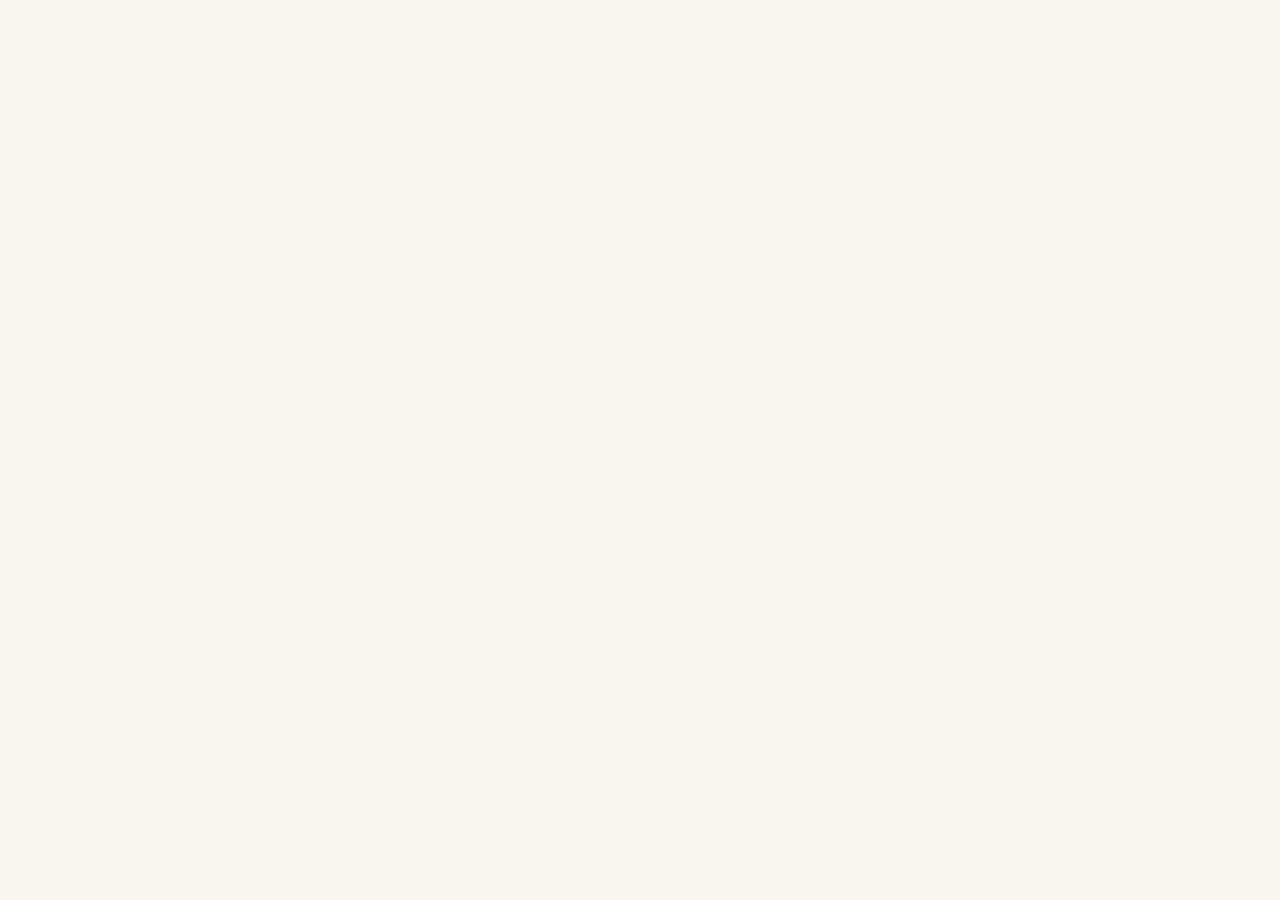
==== commit e287f526: "Add files via upload" ====
--- a/index.html
+++ b/index.html
@@ -1,389 +1,58 @@
-<!DOCTYPE html>
+<!doctype html>
 <html lang="es-MX">
 <head>
-  <meta charset="UTF-8" />
+  <meta charset="utf-8" />
   <meta name="viewport" content="width=device-width, initial-scale=1, viewport-fit=cover" />
-  <title>Yukis Kikis · Crepas, Waffles y Yukis en Monterrey</title>
-  <meta name="description" content="Yukis Kikis, Monterrey N.L.: crepas gourmet, waffles belgas, fresas con crema y Yukis. Arma tu antojo, agrega al carrito y pídelo por WhatsApp. Martes a Domingo de 6:00 PM a 10:30 PM." />
+  <title>Yukis Kikis · Panel</title>
   <meta name="theme-color" content="#0038E2" />
-  <link rel="icon" href="./logo_nuevo_icono.png" type="image/png" />
-
+  <meta name="robots" content="noindex, nofollow" />
+  <link rel="manifest" href="./manifest.webmanifest" />
+  <link rel="icon" href="./icon-192.png" />
+  <link rel="apple-touch-icon" href="./apple-touch-icon.png" />
+  <meta name="apple-mobile-web-app-capable" content="yes" />
+  <meta name="mobile-web-app-capable" content="yes" />
+  <meta name="apple-mobile-web-app-title" content="YK Panel" />
   <link rel="preconnect" href="https://fonts.googleapis.com" />
-  <link rel="preconnect" href="https://fonts.gstatic.com" crossorigin />
-  <link href="https://fonts.googleapis.com/css2?family=Montserrat:wght@600;700;800;900&family=Poppins:wght@400;500;600;700&display=swap" rel="stylesheet" />
-  <link rel="stylesheet" href="https://cdnjs.cloudflare.com/ajax/libs/font-awesome/6.5.1/css/all.min.css" />
-  <link rel="stylesheet" href="./styles.css?v=15" />
+  <link href="https://fonts.googleapis.com/css2?family=Poppins:wght@500;600;700;800&display=swap" rel="stylesheet" />
+  <link rel="stylesheet" href="./admin.css?v=1" />
 </head>
 <body>
-
-  <a class="skip" href="#menu">Saltar al contenido</a>
-
-  <!-- ============ HEADER / NAVBAR FIJO ============ -->
-  <header class="nav" id="nav">
-    <div class="nav-inner">
-      <a class="brand" href="#inicio" aria-label="Yukis Kikis, ir al inicio">
-        <img src="./logo_nuevo_icono.png" onerror="this.onerror=null;this.src='./logo-2.jpeg'" alt="Logotipo Yukis Kikis" width="46" height="46" />
-        <span class="brand-name">Yukis<b>Kikis</b></span>
-      </a>
-
-      <nav class="nav-links" id="nav-links" aria-label="Navegación principal">
-        <a href="#inicio" data-spy="inicio">Inicio</a>
-        <a href="#menu" data-spy="menu">Menú</a>
-        <a href="#personaliza" data-spy="personaliza">Arma tu Antojo</a>
-        <a href="#marca" data-spy="marca">Nuestra Marca</a>
-        <a href="#horario" data-spy="horario">Horario</a>
-        <a href="#puestos" data-spy="puestos">Puestos</a>
-        <a href="#ubicacion" data-spy="ubicacion">Ubicación</a>
-        <a class="nav-cta-mobile" href="#" data-wa="¡Hola Yukis Kikis! Quiero hacer un pedido 🧇">
-          <i class="fa-brands fa-whatsapp" aria-hidden="true"></i> Pedir por WhatsApp
-        </a>
-      </nav>
-
-      <button type="button" class="cart-btn" id="cart-open" data-cart-open aria-label="Abrir carrito" aria-haspopup="dialog">
-        <svg class="cart-ico" viewBox="0 0 24 24" aria-hidden="true"><path d="M3 4h2.2l2.2 10.2a2 2 0 0 0 2 1.6h7.5a2 2 0 0 0 1.9-1.4L20.5 8H6.4" fill="none" stroke="currentColor" stroke-width="2.2" stroke-linecap="round" stroke-linejoin="round"/><circle cx="10" cy="20" r="1.6" fill="currentColor"/><circle cx="17" cy="20" r="1.6" fill="currentColor"/></svg>
-        <span class="cart-count" id="cart-count" aria-live="polite">0</span>
-      </button>
-      <a class="btn btn-red nav-cta" href="#" data-wa="¡Hola Yukis Kikis! Quiero hacer un pedido 🧇">
-        <i class="fa-brands fa-whatsapp" aria-hidden="true"></i><span>Pedir</span>
-      </a>
-      <button type="button" class="burger" id="burger" aria-label="Abrir menú" aria-expanded="false" aria-controls="nav-links">
-        <span></span><span></span><span></span>
-      </button>
-    </div>
-    <div class="scroll-progress" id="scroll-progress" aria-hidden="true"></div>
-  </header>
-
-  <main id="top">
-
-    <!-- ============ HERO · VIDEO A PANTALLA COMPLETA CONTROLADO POR SCROLL (400vh) ============ -->
-    <section class="hero" id="inicio" aria-label="Presentación de Yukis Kikis">
-      <div class="hero-sticky" id="hero-sticky">
-
-        <!-- El video ocupa toda la pantalla, centrado y sin filtros que lo oscurezcan -->
-        <!-- El src lo asigna app.js al cargar: elige al azar entre video_crepa_nuevo.mp4 y video_yuki_mango.mp4 -->
-        <video id="scroll-video" class="hero-fullscreen-video"
-               muted playsinline webkit-playsinline preload="auto" disablepictureinpicture disableremoteplayback
-               aria-label="Video de postres Yukis Kikis que avanza mientras haces scroll"></video>
-        <!-- Respaldo si el video no carga: la foto real, también a pantalla completa -->
-        <img class="hero-fullscreen-fallback" id="video-fallback" src="./poster-crepa.jpg" alt="Crepa gourmet de Yukis Kikis" />
-
-        <!-- Solo un degradado radial sutil detrás del texto (el centro queda libre) -->
-        <div class="hero-scrim" aria-hidden="true"></div>
-
-        <div class="hero-copy">
-          <p class="hero-kicker"><i class="fa-solid fa-location-dot" aria-hidden="true"></i> Monterrey, N.L.</p>
-          <div class="hero-beats" id="hero-beats">
-            <h1 class="beat is-on" data-beat="0">El verdadero <span class="hl-yellow">antojo</span><br />está aquí.</h1>
-            <h2 class="beat" data-beat="1">Crepas y waffles<br /><span class="hl-pink">hechos al momento.</span></h2>
-            <h2 class="beat" data-beat="2">Fruta fresca, nieve<br /><span class="hl-yellow">y mucho sabor.</span></h2>
-            <h2 class="beat" data-beat="3">¿Se te antojó?<br /><span class="hl-pink">¡Pídelo ya!</span></h2>
-          </div>
-          <div class="hero-actions" id="hero-actions">
-            <a class="btn btn-yellow" href="#menu">Ver el menú <i class="fa-solid fa-arrow-down" aria-hidden="true"></i></a>
-            <a class="btn btn-wa" href="#" data-wa="¡Hola Yukis Kikis! Quiero hacer un pedido 🧇"><i class="fa-brands fa-whatsapp" aria-hidden="true"></i> Pedir por WhatsApp</a>
-          </div>
-        </div>
-
-        <div class="scroll-hint" id="scroll-hint" aria-hidden="true">
-          <span class="mouse"><i></i></span>
-          <span>Desliza para girar la crepa</span>
-        </div>
-        <span class="video-loading" id="video-loading" aria-live="polite"><i class="fa-solid fa-circle-notch fa-spin" aria-hidden="true"></i> Cargando video…</span>
-        <div class="hero-meter" aria-hidden="true"><i id="hero-meter-fill"></i></div>
-      </div>
-    </section>
-
-    <!-- ============ MENÚ ============ -->
-    <section class="section" id="menu">
-      <div class="wrap">
-        <header class="section-head" data-reveal>
-          <span class="pill pill-blue">Nuestro menú</span>
-          <h2>Antojos que sí se ven <span class="u-red">así de ricos</span></h2>
-          <p>Elige qué se te antoja y arma el tuyo a tu gusto. El precio se actualiza solito.</p>
-        </header>
-        <div class="gallery" id="menu-grid"></div>
-
-        <!-- Anuncios: los pósters completos, con platillos ya hechos -->
-        <div class="promos" id="promos">
-          <header class="section-head promos-head" data-reveal>
-            <span class="pill pill-red">Ya listos para pedir</span>
-            <h2><span class="u-blue">Especiales</span></h2>
-            <p>Nuestros platillos ya armados. Agrégalos tal cual o edítalos a tu gusto.</p>
-          </header>
-          <div class="promo-grid" id="promo-grid"></div>
-        </div>
-      </div>
-    </section>
-
-    <!-- ============ PERSONALIZADOR "ARMA TU ANTOJO KIKIS" ============ -->
-    <section class="section section-blue" id="personaliza">
-      <div class="wrap">
-        <header class="section-head section-head-light" data-reveal>
-          <span class="pill pill-yellow">Paso a paso</span>
-          <h2>Arma tu Antojo <span class="hl-yellow">Kikis</span></h2>
-          <p>Elige qué se te antoja, el tamaño y tus toppings. El precio se actualiza solito.</p>
-        </header>
-
-        <div class="builder" id="builder" data-reveal>
-          <p class="b-editing" id="b-editing" hidden>✏️ Estás editando un artículo de tu pedido</p>
-          <ol class="b-dots" id="b-dots" aria-label="Progreso del personalizador"></ol>
-          <div class="b-panel" id="b-panel" aria-live="polite"></div>
-
-          <div class="b-pricebar" id="b-pricebar">
-            <div>
-              <span class="b-price-label" id="b-price-label">Tu antojo</span>
-              <small id="b-price-hint"></small>
-            </div>
-            <strong class="b-price" id="b-price">$0</strong>
-          </div>
-
-          <div class="b-nav">
-            <button type="button" class="btn btn-ghost-dark" id="step-prev" hidden><i class="fa-solid fa-arrow-left" aria-hidden="true"></i> Atrás</button>
-            <button type="button" class="btn btn-yellow" id="step-next">Siguiente <i class="fa-solid fa-arrow-right" aria-hidden="true"></i></button>
-            <button type="button" class="btn btn-yellow" id="builder-add" hidden><i class="fa-solid fa-cart-plus" aria-hidden="true"></i> <span>Agregar y seguir pidiendo</span></button>
-            <button type="button" class="btn btn-wa" id="builder-review" hidden><i class="fa-solid fa-bag-shopping" aria-hidden="true"></i> <span>Agregar y revisar pedido</span></button>
-          </div>
-        </div>
-      </div>
-    </section>
-
-    <!-- ============ NUESTRA MARCA ============ -->
-    <section class="section" id="marca">
-      <div class="wrap brand-grid">
-        <figure class="brand-figure" data-reveal>
-          <img src="./logo_nuevo.jpg" alt="Logotipo de Yukis Kikis: dos K azules con destellos amarillos" width="900" height="600" loading="lazy" decoding="async" />
-        </figure>
-
-        <div class="brand-copy" data-reveal>
-          <span class="pill pill-red">Nuestra Marca</span>
-          <h2>Antojos Felices <span class="u-blue">Desde Siempre</span></h2>
-          <p>En Yukis Kikis nacimos en Monterrey con una idea muy sencilla: que un postre te cambie el día. Cada crepa, waffle y Yuki se prepara al momento, con fruta fresca que llega diario y nieve ultra fina hecha con cariño.</p>
-          <p>Crepas y waffles hechos al momento, con colores, fruta y alegría en cada visita.</p>
-          <ul class="checks">
-            <li><i class="fa-solid fa-circle-check" aria-hidden="true"></i> Fruta fresca todos los días</li>
-            <li><i class="fa-solid fa-circle-check" aria-hidden="true"></i> Nieve ultra fina</li>
-            <li><i class="fa-solid fa-circle-check" aria-hidden="true"></i> Waffles y crepas hechos al momento</li>
-            <li><i class="fa-solid fa-circle-check" aria-hidden="true"></i> Envío a domicilio disponible (se cobra por separado)</li>
-          </ul>
-        </div>
-      </div>
-    </section>
-
-    <!-- ============ HORARIO & ESTADO EN VIVO ============ -->
-    <section class="section section-sky" id="horario">
-      <div class="wrap">
-        <div class="hours-card" data-reveal>
-          <div class="hours-live">
-            <span class="live-pill" id="live-pill" data-state="loading">
-              <i class="live-dot" aria-hidden="true"></i>
-              <span id="live-text">Revisando horario…</span>
-            </span>
-            <p class="live-sub" id="live-sub">Hora de Monterrey, N.L.</p>
-          </div>
-          <div class="hours-info">
-            <h2>Horario de atención</h2>
-            <ul class="hours-list" id="hours-list">
-              <li data-day="1"><span>Lunes</span><b class="closed">Cerrado</b></li>
-              <li data-day="2"><span>Martes</span><b>6:00 PM – 10:30 PM</b></li>
-              <li data-day="3"><span>Miércoles</span><b>6:00 PM – 10:30 PM</b></li>
-              <li data-day="4"><span>Jueves</span><b>6:00 PM – 10:30 PM</b></li>
-              <li data-day="5"><span>Viernes</span><b>6:00 PM – 10:30 PM</b></li>
-              <li data-day="6"><span>Sábado</span><b>6:00 PM – 10:30 PM</b></li>
-              <li data-day="0"><span>Domingo</span><b>6:00 PM – 10:30 PM</b></li>
-            </ul>
-          </div>
-        </div>
-      </div>
-    </section>
-
-    <!-- ============ PUESTOS EN EL MERCADO (se editan en puestos.js) ============ -->
-    <section class="section" id="puestos">
-      <div class="wrap">
-        <header class="section-head" data-reveal>
-          <span class="pill pill-blue">Puestos en el mercado</span>
-          <h2>Encuéntranos <span class="u-red">en el mercado</span></h2>
-          <p>Cada día estamos en un lugar distinto. Aquí te decimos dónde, y si el puesto ya está abierto.</p>
-        </header>
-        <div class="puestos-today" id="puestos-today" aria-live="polite"></div>
-        <div class="puestos-grid" id="puestos-grid"></div>
-        <p class="puestos-foot">Si el clima o algún imprevisto nos impide instalarnos, lo avisamos aquí mismo. ¡Gracias por tu comprensión! 💙</p>
-      </div>
-    </section>
-
-    <!-- ============ UBICACIÓN ============ -->
-    <section class="section section-pink" id="ubicacion">
-      <div class="wrap loc-grid">
-        <div class="loc-copy" data-reveal>
-          <span class="pill pill-red">Ubicación</span>
-          <h2>Pasa por tu <span class="u-blue">antojo</span></h2>
-          <p>Estamos en Monterrey, Nuevo León. Abre la ubicación en Google Maps y llega directo a Yukis Kikis.</p>
-          <p class="loc-address" id="loc-address" hidden><i class="fa-solid fa-location-dot" aria-hidden="true"></i> <span></span></p>
-          <p class="ship-note"><i class="fa-solid fa-motorcycle" aria-hidden="true"></i> ¿Envío a domicilio? Escríbenos por WhatsApp. <b>El envío se cobra por separado.</b></p>
-
-          <div class="loc-actions">
-            <a class="btn btn-red btn-lg" href="#" data-maps><i class="fa-solid fa-location-dot" aria-hidden="true"></i> Cómo llegar</a>
-            <a class="btn btn-wa btn-lg" href="#" data-wa="¡Hola Yukis Kikis! Tengo una pregunta sobre un pedido a domicilio."><i class="fa-brands fa-whatsapp" aria-hidden="true"></i> Escríbenos por WhatsApp</a>
-          </div>
-        </div>
-
-        <div class="map-frame map-card" id="map-frame" data-reveal>
-          <a class="map-link" href="#" data-maps aria-label="Abrir la ubicación de Yukis Kikis en Google Maps">
-            <span class="map-pin"><i class="fa-solid fa-location-dot" aria-hidden="true"></i></span>
-            <b>Yukis Kikis · Monterrey, N.L.</b>
-            <span class="btn btn-yellow">Abrir en Google Maps</span>
-          </a>
-          <span class="sticker sticker-map" aria-hidden="true"><i class="fa-solid fa-location-dot"></i> Monterrey</span>
-</div>
-      </div>
-    </section>
+  <!-- Login -->
+  <main id="login" class="login" hidden>
+    <form id="login-form" class="login-card" autocomplete="on">
+      <img src="./icon-192.png" alt="" width="88" height="88" />
+      <h1>Yukis Kikis</h1>
+      <p>Panel de administración</p>
+      <label>Correo<input id="l-email" type="email" autocomplete="username" required /></label>
+      <label>Contraseña<input id="l-pass" type="password" autocomplete="current-password" required /></label>
+      <p id="l-error" class="error" role="alert" hidden></p>
+      <button class="btn primary" type="submit" id="l-btn">Entrar</button>
+    </form>
   </main>
 
-  <!-- ============ FOOTER ============ -->
-  <footer class="footer" id="footer">
-    <div class="wrap footer-grid">
-      <div class="footer-brand">
-        <a class="brand brand-light" href="#inicio" aria-label="Yukis Kikis">
-          <img src="./logo_nuevo_icono.png" onerror="this.onerror=null;this.src='./logo-2.jpeg'" alt="" width="56" height="56" />
-          <span class="brand-name">Yukis<b>Kikis</b></span>
-        </a>
-        <p>Crepas, waffles, fresas con crema y Yukis. Hechos con fruta fresca en Monterrey, N.L.</p>
-        <img class="footer-sign" src="./image_f4993f.png" onerror="this.style.display='none'" alt="Letrero circular de Yukis Kikis" width="120" height="120" loading="lazy" />
-        <div class="socials" aria-label="Redes sociales">
-          <a href="#" data-social="instagram" aria-label="Instagram" target="_blank" rel="noopener"><i class="fa-brands fa-instagram"></i></a>
-          <a href="#" data-social="facebook" aria-label="Facebook" target="_blank" rel="noopener"><i class="fa-brands fa-facebook-f"></i></a>
-          <a href="#" data-wa="Hola Yukis Kikis" aria-label="WhatsApp"><i class="fa-brands fa-whatsapp"></i></a>
-        </div>
-      </div>
-
-      <nav class="footer-links" aria-label="Accesos rápidos">
-        <h3>Accesos rápidos</h3>
-        <a href="#inicio">Inicio</a>
-        <a href="#menu">Menú</a>
-        <a href="#personaliza">Arma tu Antojo</a>
-        <a href="#marca">Nuestra Marca</a>
-        <a href="#horario">Horario</a>
-        <a href="#puestos">Puestos</a>
-        <a href="#ubicacion">Ubicación</a>
-      </nav>
-
-      <div class="footer-status">
-        <h3>Hoy</h3>
-        <span class="live-pill live-pill-dark" id="footer-live" data-state="loading"><i class="live-dot" aria-hidden="true"></i><span id="footer-live-text">Revisando horario…</span></span>
-        <p>Martes a Domingo<br />6:00 PM – 10:30 PM</p>
-      </div>
-    </div>
-    <div class="wrap footer-bottom">
-      <p>© <span id="year">2026</span> Yukis Kikis · Monterrey, N.L. Todos los derechos reservados.</p>
-    </div>
-  </footer>
-
-  <!-- ============ CARRITO (modal lateral) ============ -->
-  <div class="cart-overlay" id="cart-overlay" data-cart-close></div>
-  <aside class="cart-modal" id="cart-modal" role="dialog" aria-modal="true" aria-labelledby="cart-title" aria-hidden="true">
-    <header class="cart-head">
-      <h2 id="cart-title">🛒 Tu pedido</h2>
-      <button type="button" class="cart-close" data-cart-close aria-label="Cerrar carrito">✕</button>
+  <!-- App -->
+  <div id="app" hidden>
+    <header class="top">
+      <h1 id="top-title">Pedidos</h1>
+      <span id="conn" class="conn" title="Conexión">●</span>
     </header>
-
-    <div class="cart-body">
-      <ul class="cart-list" id="cart-list"></ul>
-      <p class="cart-empty" id="cart-empty">Tu carrito está vacío. ¡Agrega algo rico del menú! 🧇</p>
-
-      <!-- Datos del pedido: entrega y forma de pago (se dibujan con app.js) -->
-      <div class="checkout" id="checkout" hidden>
-        <h3 class="co-title">Datos de tu pedido</h3>
-        <label class="co-field">
-          <span>Tu nombre</span>
-          <input id="co-name" type="text" autocomplete="name" maxlength="60" placeholder="Ej. Ana" />
-        </label>
-        <fieldset class="co-group">
-          <legend>¿Cómo lo quieres?</legend>
-          <div class="co-pills" id="co-mode"></div>
-        </fieldset>
-        <fieldset class="co-group" id="co-pickup-wrap" hidden>
-          <legend>¿Dónde lo recoges?</legend>
-          <div class="co-list" id="co-pickup"></div>
-        </fieldset>
-        <label class="co-field" id="co-address-wrap" hidden>
-          <span>Dirección de entrega y referencias</span>
-          <textarea id="co-address" rows="2" maxlength="220" placeholder="Calle, número, colonia y referencias…"></textarea>
-        </label>
-        <fieldset class="co-group">
-          <legend>¿Cómo vas a pagar?</legend>
-          <div class="co-pills" id="co-pay"></div>
-          <div class="co-hint" id="co-pay-hint"></div>
-        </fieldset>
-        <label class="cart-notes">
-                <span>Notas para tu pedido <small>(opcional)</small></span>
-                <textarea id="cart-notes" rows="2" maxlength="200" placeholder="Ej. sin nuez, entregar en la caseta…"></textarea>
-              </label>
-        <p class="cart-ship" id="cart-ship"><i class="fa-solid fa-motorcycle" aria-hidden="true"></i> Envío a domicilio: <b>se cobra por separado</b>.</p>
-        <p class="co-error" id="co-error" role="alert" hidden></p>
-      </div>
-    </div>
-
-    <footer class="cart-foot" id="cart-foot">
-      <dl class="cart-totals">
-        <div><dt>Subtotal</dt><dd id="cart-subtotal">$0</dd></div>
-        <div class="cart-total"><dt>Total</dt><dd id="cart-total">$0</dd></div>
-      </dl>
-      <div class="cart-actions">
-        <button type="button" class="btn btn-wa btn-block" id="cart-wa"><i class="fa-brands fa-whatsapp" aria-hidden="true"></i> Enviar pedido por WhatsApp</button>
-        <div class="cart-actions-row">
-          <button type="button" class="btn btn-yellow" id="cart-more" data-add-more><i class="fa-solid fa-plus" aria-hidden="true"></i> Agregar otra cosa</button>
-          <button type="button" class="btn btn-ghost-dark" id="cart-clear">Vaciar</button>
-        </div>
-      </div>
-    </footer>
-  </aside>
-
-  <!-- ============ MODAL: ¿AÑADIR ALGO MÁS ANTES DE ENVIAR? ============ -->
-  <div class="order-modal" id="ask-modal" role="dialog" aria-modal="true" aria-labelledby="ask-title" hidden>
-    <div class="order-backdrop" data-ask-close></div>
-    <div class="order-card">
-      <div class="order-emoji" aria-hidden="true">🤔</div>
-      <h2 id="ask-title">Antes de enviar tu pedido… <span>¿Deseas añadir otra cosa?</span></h2>
-      <p class="order-sub" id="ask-summary"></p>
-      <div class="order-actions">
-        <button type="button" class="btn btn-yellow" id="ask-more">Sí, añadir algo más</button>
-        <button type="button" class="btn btn-wa" id="ask-send"><i class="fa-brands fa-whatsapp" aria-hidden="true"></i> No, enviar mi pedido</button>
-        <button type="button" class="btn-link" id="ask-back">Volver a revisar mi pedido</button>
-      </div>
-    </div>
+    <main id="view" class="view"></main>
+    <nav class="tabs" id="tabs" aria-label="Secciones">
+      <button data-tab="orders" class="on"><span>🧾</span>Pedidos<i id="badge" hidden>0</i></button>
+      <button data-tab="stalls"><span>🏪</span>Puestos</button>
+      <button data-tab="prices"><span>💲</span>Precios</button>
+      <button data-tab="more"><span>⚙️</span>Más</button>
+    </nav>
   </div>
 
-  <!-- ============ MODAL POST-PEDIDO ============ -->
-  <div class="order-modal" id="order-modal" role="dialog" aria-modal="true" aria-labelledby="order-title" hidden>
-    <div class="order-backdrop" data-order-close></div>
-    <div class="order-card">
-      <div class="order-emoji" aria-hidden="true">🧇</div>
-      <h2 id="order-title">¡Tu pedido está en camino a nuestro WhatsApp! <span>¿Quieres seguir viendo el menú?</span></h2>
-      <div class="order-actions">
-        <button type="button" class="btn btn-yellow" id="order-more">Sí, seguir viendo</button>
-        <button type="button" class="btn btn-blue" id="order-reset">No, volver al inicio</button>
-      </div>
-    </div>
+  <!-- Hoja de detalle -->
+  <div id="sheet" class="sheet" hidden>
+    <div class="sheet-back" data-close></div>
+    <div class="sheet-card" role="dialog" aria-modal="true" aria-label="Detalle del pedido"></div>
   </div>
+  <div id="toast" class="toast" role="status" hidden></div>
 
-  <a class="wa-float" href="#" data-wa="¡Hola Yukis Kikis! Quiero hacer un pedido 🧇" aria-label="Pedir por WhatsApp">
-    <i class="fa-brands fa-whatsapp" aria-hidden="true"></i>
-  </a>
-  <div class="toast" id="toast" role="status" aria-live="polite"></div>
-
-  <!-- Lienzo para el modelo 3D futuro (oculto mientras FUTURE_3D.enabled = false en app.js) -->
-  <canvas id="webgl-3d" class="webgl-3d" aria-hidden="true" hidden></canvas>
-
-  <noscript><p class="noscript">Activa JavaScript para ver el video interactivo y usar el carrito. También puedes escribirnos por WhatsApp.</p></noscript>
-
-  <!-- ===== Librerías (el orden importa) ===== -->
-  <!-- Three.js r128 + GLTFLoader + DRACOLoader: listos para modelos .glb comprimidos (apagado por ahora) -->
-  <script src="https://cdn.jsdelivr.net/npm/three@0.128.0/build/three.min.js"></script>
-  <script src="https://cdn.jsdelivr.net/npm/three@0.128.0/examples/js/loaders/GLTFLoader.js"></script>
-  <script src="https://cdn.jsdelivr.net/npm/three@0.128.0/examples/js/loaders/DRACOLoader.js"></script>
-  <!-- GSAP + ScrollTrigger -->
-  <script src="https://cdnjs.cloudflare.com/ajax/libs/gsap/3.12.5/gsap.min.js"></script>
-  <script src="https://cdnjs.cloudflare.com/ajax/libs/gsap/3.12.5/ScrollTrigger.min.js"></script>
-  <script src="./puestos.js?v=15"></script>
-  <script src="./app.js?v=15"></script>
+  <script src="../puestos.js"></script>
+  <script type="module" src="./admin.js?v=1"></script>
 </body>
 </html>
--- a/admin.css
+++ b/admin.css
@@ -0,0 +1,117 @@
+:root {
+  --cream: #FFFBF2; --cream-2: #F9F6EF; --blue: #0038E2; --blue-dark: #0026A3; --red: #E6002A; --yellow: #FFC700;
+  --pink: #FF65A3; --pink-soft: #FFE3EE; --ink: #0B1340; --muted: #5A6086; --green: #13A15B; --line: #E5E0D2;
+  --safe-b: env(safe-area-inset-bottom, 0px); --safe-t: env(safe-area-inset-top, 0px);
+}
+* { box-sizing: border-box; -webkit-tap-highlight-color: transparent; }
+html, body { margin: 0; background: var(--cream-2); color: var(--ink); font-family: 'Poppins', system-ui, sans-serif; font-size: 15px; overflow-x: hidden; }
+button, input, select, textarea { font: inherit; color: inherit; }
+[hidden] { display: none !important; }
+h1, h2, h3, p { margin: 0; }
+
+/* Login */
+.login { min-height: 100dvh; display: grid; place-items: center; padding: 20px 16px; background: linear-gradient(160deg, var(--blue), var(--blue-dark)); }
+.login-card { width: 100%; max-width: 380px; background: #fff; border-radius: 28px; padding: 28px 22px; display: grid; gap: 12px; text-align: center; box-shadow: 0 20px 50px rgba(0,0,0,.3); }
+.login-card img { margin: 0 auto; border-radius: 22px; }
+.login-card h1 { font-size: 1.5rem; font-weight: 800; }
+.login-card > p { color: var(--muted); margin-top: -6px; }
+.login-card label { text-align: left; display: grid; gap: 4px; font-weight: 600; font-size: .85rem; }
+
+input, select, textarea { width: 100%; border: 2px solid var(--line); border-radius: 14px; padding: 11px 13px; background: #fff; min-width: 0; }
+input:focus, select:focus, textarea:focus { outline: none; border-color: var(--blue); }
+textarea { resize: vertical; min-height: 70px; }
+.error { color: var(--red); font-weight: 600; font-size: .85rem; }
+
+.btn { border: 0; border-radius: 999px; padding: 12px 18px; font-weight: 700; cursor: pointer; background: #fff; border: 2px solid var(--ink); }
+.btn.primary { background: var(--blue); color: #fff; border-color: var(--blue); }
+.btn.yellow { background: var(--yellow); border-color: var(--ink); }
+.btn.danger { background: #fff; color: var(--red); border-color: var(--red); }
+.btn.small { padding: 7px 12px; font-size: .8rem; }
+.btn:disabled { opacity: .5; }
+
+/* Shell */
+.top { position: sticky; top: 0; z-index: 5; display: flex; align-items: center; justify-content: space-between; padding: calc(12px + var(--safe-t)) 16px 12px; background: var(--blue); color: #fff; }
+.top h1 { font-size: 1.15rem; font-weight: 800; }
+.conn { color: #7CFFB2; font-size: .8rem; }
+.conn.off { color: #ff9aa9; }
+.view { padding: 14px 14px calc(92px + var(--safe-b)); max-width: 720px; margin: 0 auto; display: grid; gap: 12px; }
+.tabs { position: fixed; inset: auto 0 0 0; z-index: 6; display: grid; grid-template-columns: repeat(4, 1fr); background: #fff; border-top: 1px solid var(--line); padding-bottom: var(--safe-b); }
+.tabs button { position: relative; border: 0; background: none; padding: 8px 2px 9px; font-size: .72rem; font-weight: 600; color: var(--muted); display: grid; gap: 1px; justify-items: center; cursor: pointer; }
+.tabs button span { font-size: 1.35rem; line-height: 1.1; }
+.tabs button.on { color: var(--blue); }
+.tabs i { position: absolute; top: 4px; left: calc(50% + 8px); min-width: 18px; height: 18px; border-radius: 9px; background: var(--red); color: #fff; font-style: normal; font-size: .7rem; font-weight: 800; display: grid; place-items: center; padding: 0 5px; }
+
+/* Cards */
+.card { background: #fff; border-radius: 20px; padding: 14px; box-shadow: 0 4px 14px rgba(11,19,64,.07); display: grid; gap: 10px; }
+.card h2 { font-size: 1rem; font-weight: 800; }
+.muted { color: var(--muted); font-size: .85rem; }
+.stats { display: grid; grid-template-columns: 1fr 1fr; gap: 10px; }
+.stat { background: #fff; border-radius: 18px; padding: 12px 14px; box-shadow: 0 4px 14px rgba(11,19,64,.07); }
+.stat b { display: block; font-size: 1.5rem; font-weight: 800; color: var(--blue); }
+.stat small { color: var(--muted); font-weight: 600; }
+.chips { display: flex; gap: 8px; overflow-x: auto; padding-bottom: 2px; scrollbar-width: none; }
+.chip { flex: none; border: 2px solid var(--line); background: #fff; border-radius: 999px; padding: 7px 13px; font-weight: 700; font-size: .82rem; cursor: pointer; }
+.chip.on { background: var(--ink); color: #fff; border-color: var(--ink); }
+
+/* Orders */
+.order { background: #fff; border-radius: 20px; padding: 13px 14px; box-shadow: 0 4px 14px rgba(11,19,64,.07); display: grid; gap: 6px; cursor: pointer; border-left: 6px solid var(--line); text-align: left; width: 100%; border-top: 0; border-right: 0; border-bottom: 0; }
+.order.s-nuevo { border-left-color: var(--red); }
+.order.s-preparando { border-left-color: var(--yellow); }
+.order.s-listo { border-left-color: var(--blue); }
+.order.s-entregado { border-left-color: var(--green); }
+.order.s-cancelado { border-left-color: #999; opacity: .65; }
+.row { display: flex; align-items: center; justify-content: space-between; gap: 10px; }
+.order .code { font-weight: 800; }
+.order .total { font-weight: 800; color: var(--blue); }
+.order .sum { color: var(--muted); font-size: .85rem; overflow-wrap: anywhere; }
+.tag { display: inline-block; border-radius: 999px; padding: 2px 10px; font-size: .72rem; font-weight: 800; background: var(--cream-2); border: 1px solid var(--line); }
+.tag.nuevo { background: #ffe3e8; color: var(--red); border-color: #ffc0cc; }
+.tag.preparando { background: #fff4c2; }
+.tag.listo { background: #dfe8ff; color: var(--blue); }
+.tag.entregado { background: #d6f5e4; color: var(--green); }
+.tag.cancelado { background: #eee; color: #777; }
+.tag.paid { background: #d6f5e4; color: var(--green); }
+
+/* Stalls */
+.stall { display: grid; gap: 10px; }
+.stall h3 { font-size: 1rem; font-weight: 800; }
+.switch { display: grid; grid-template-columns: 1fr 1fr; gap: 8px; }
+.switch button { border: 3px solid var(--line); background: #fff; border-radius: 16px; padding: 14px 8px; font-weight: 800; font-size: 1rem; cursor: pointer; }
+.switch button.open.on { background: var(--green); color: #fff; border-color: var(--green); }
+.switch button.closed.on { background: var(--red); color: #fff; border-color: var(--red); }
+
+/* Prices */
+.prices { display: grid; gap: 8px; }
+.price-row { display: grid; grid-template-columns: 1fr 110px; gap: 10px; align-items: center; }
+.price-row label { font-weight: 600; }
+.price-row small { display: block; color: var(--muted); font-weight: 500; font-size: .75rem; }
+.money { position: relative; }
+.money::before { content: '$'; position: absolute; left: 12px; top: 50%; transform: translateY(-50%); color: var(--muted); font-weight: 700; }
+.money input { padding-left: 26px; font-weight: 700; text-align: right; }
+.savebar { position: sticky; bottom: calc(66px + var(--safe-b)); display: grid; gap: 8px; }
+
+/* Sheet */
+.sheet { position: fixed; inset: 0; z-index: 20; display: grid; align-items: end; }
+.sheet-back { position: absolute; inset: 0; background: rgba(11,19,64,.5); }
+.sheet-card { position: relative; background: var(--cream-2); border-radius: 26px 26px 0 0; max-height: 94dvh; overflow-y: auto; padding: 16px 14px calc(20px + var(--safe-b)); display: grid; gap: 12px; max-width: 720px; width: 100%; margin: 0 auto; }
+.sheet-head { display: flex; justify-content: space-between; align-items: center; gap: 10px; }
+.sheet-head h2 { font-size: 1.15rem; font-weight: 800; }
+.x { border: 0; background: #fff; border-radius: 50%; width: 38px; height: 38px; font-size: 1.1rem; cursor: pointer; }
+.field { display: grid; gap: 4px; font-weight: 600; font-size: .82rem; }
+.grid2 { display: grid; grid-template-columns: 1fr 1fr; gap: 10px; }
+.steps { display: grid; grid-template-columns: repeat(4, 1fr); gap: 6px; }
+.steps button { border: 2px solid var(--line); background: #fff; border-radius: 12px; padding: 9px 2px; font-size: .72rem; font-weight: 700; cursor: pointer; }
+.steps button.on { background: var(--ink); color: #fff; border-color: var(--ink); }
+.item { display: grid; grid-template-columns: 1fr auto; gap: 4px 10px; padding: 8px 0; border-bottom: 1px dashed var(--line); align-items: center; }
+.item:last-child { border-bottom: 0; }
+.item small { grid-column: 1; color: var(--muted); display: block; }
+.qty { display: flex; align-items: center; gap: 6px; }
+.qty button { width: 30px; height: 30px; border-radius: 50%; border: 2px solid var(--ink); background: #fff; font-weight: 800; cursor: pointer; }
+.totals { display: grid; gap: 4px; }
+.totals .row b { font-size: 1.1rem; }
+.check { display: flex; gap: 10px; align-items: center; font-weight: 600; }
+.check input { width: 22px; height: 22px; flex: none; }
+.add-row { display: grid; grid-template-columns: 1fr 90px auto; gap: 8px; }
+
+.toast { position: fixed; left: 50%; bottom: calc(86px + var(--safe-b)); transform: translateX(-50%); z-index: 40; background: var(--ink); color: #fff; padding: 11px 18px; border-radius: 999px; font-weight: 600; max-width: 92vw; text-align: center; }
+.empty { text-align: center; color: var(--muted); padding: 30px 10px; }
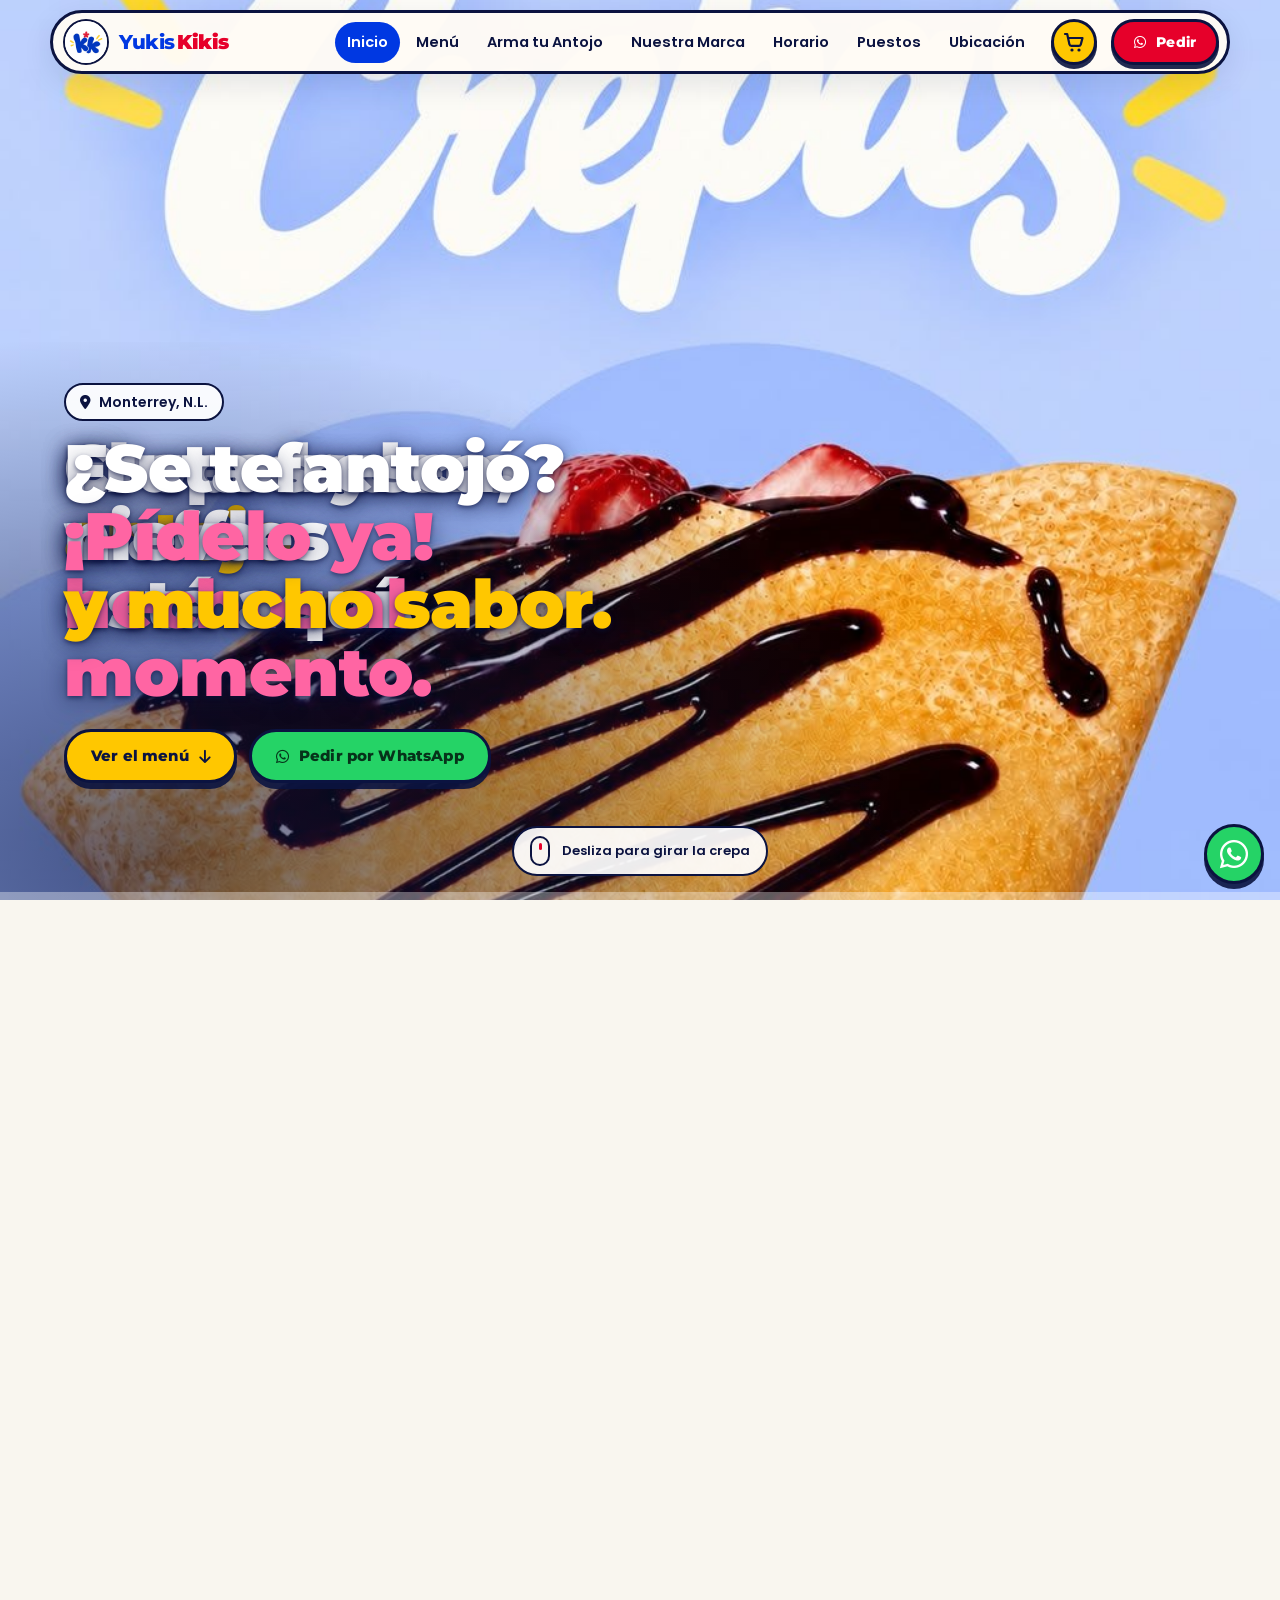
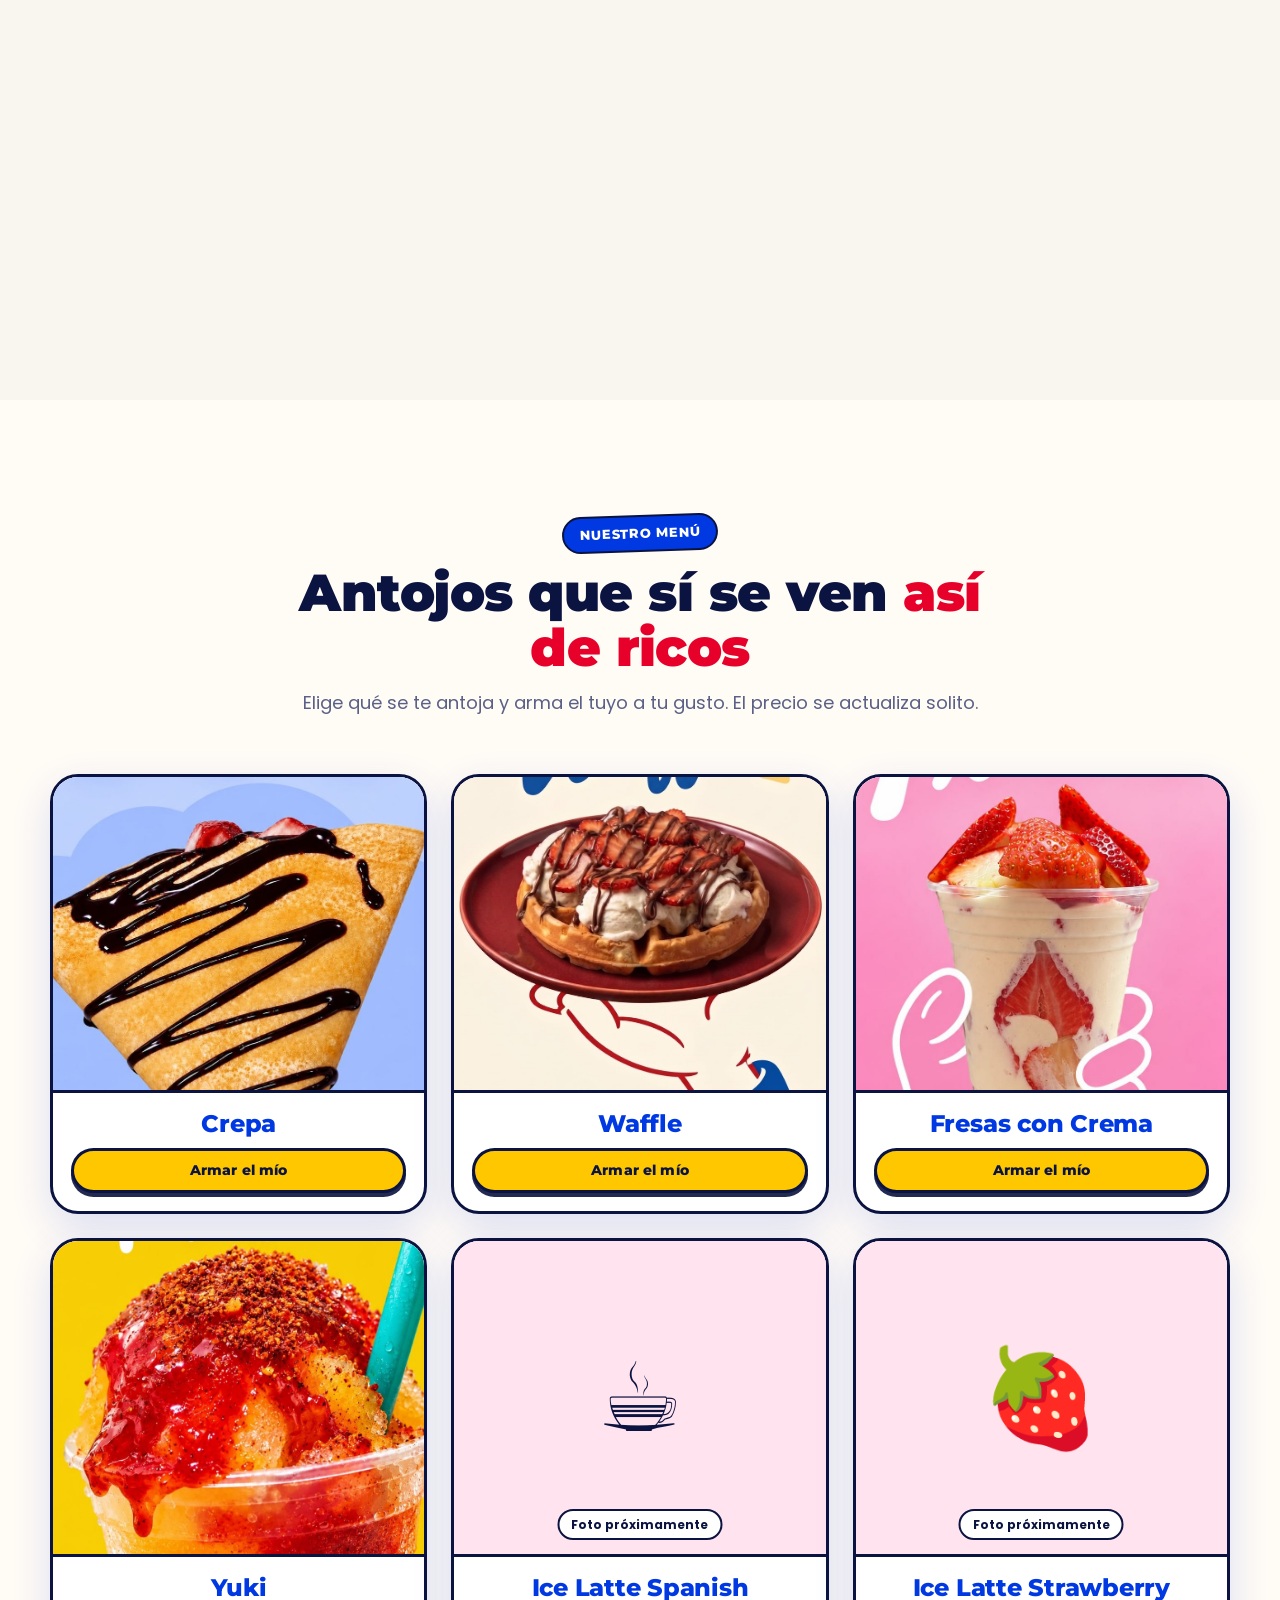
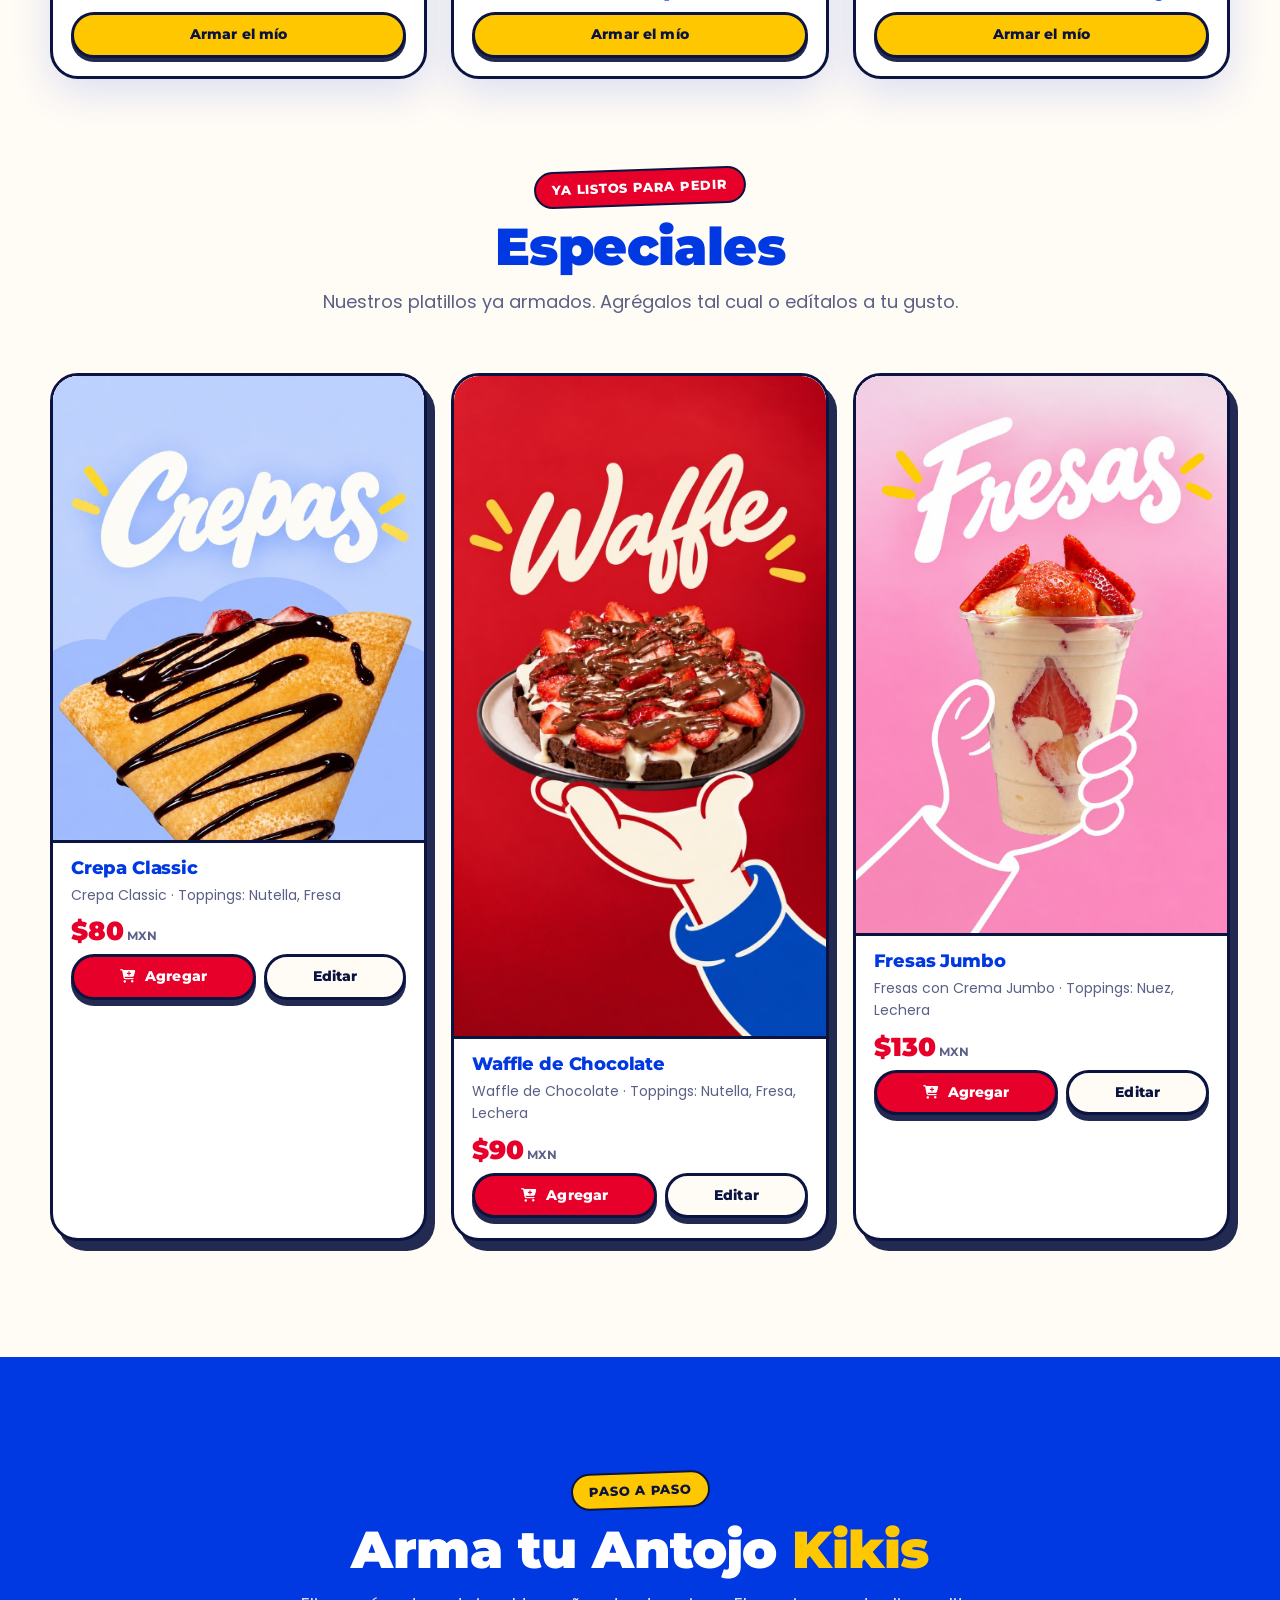
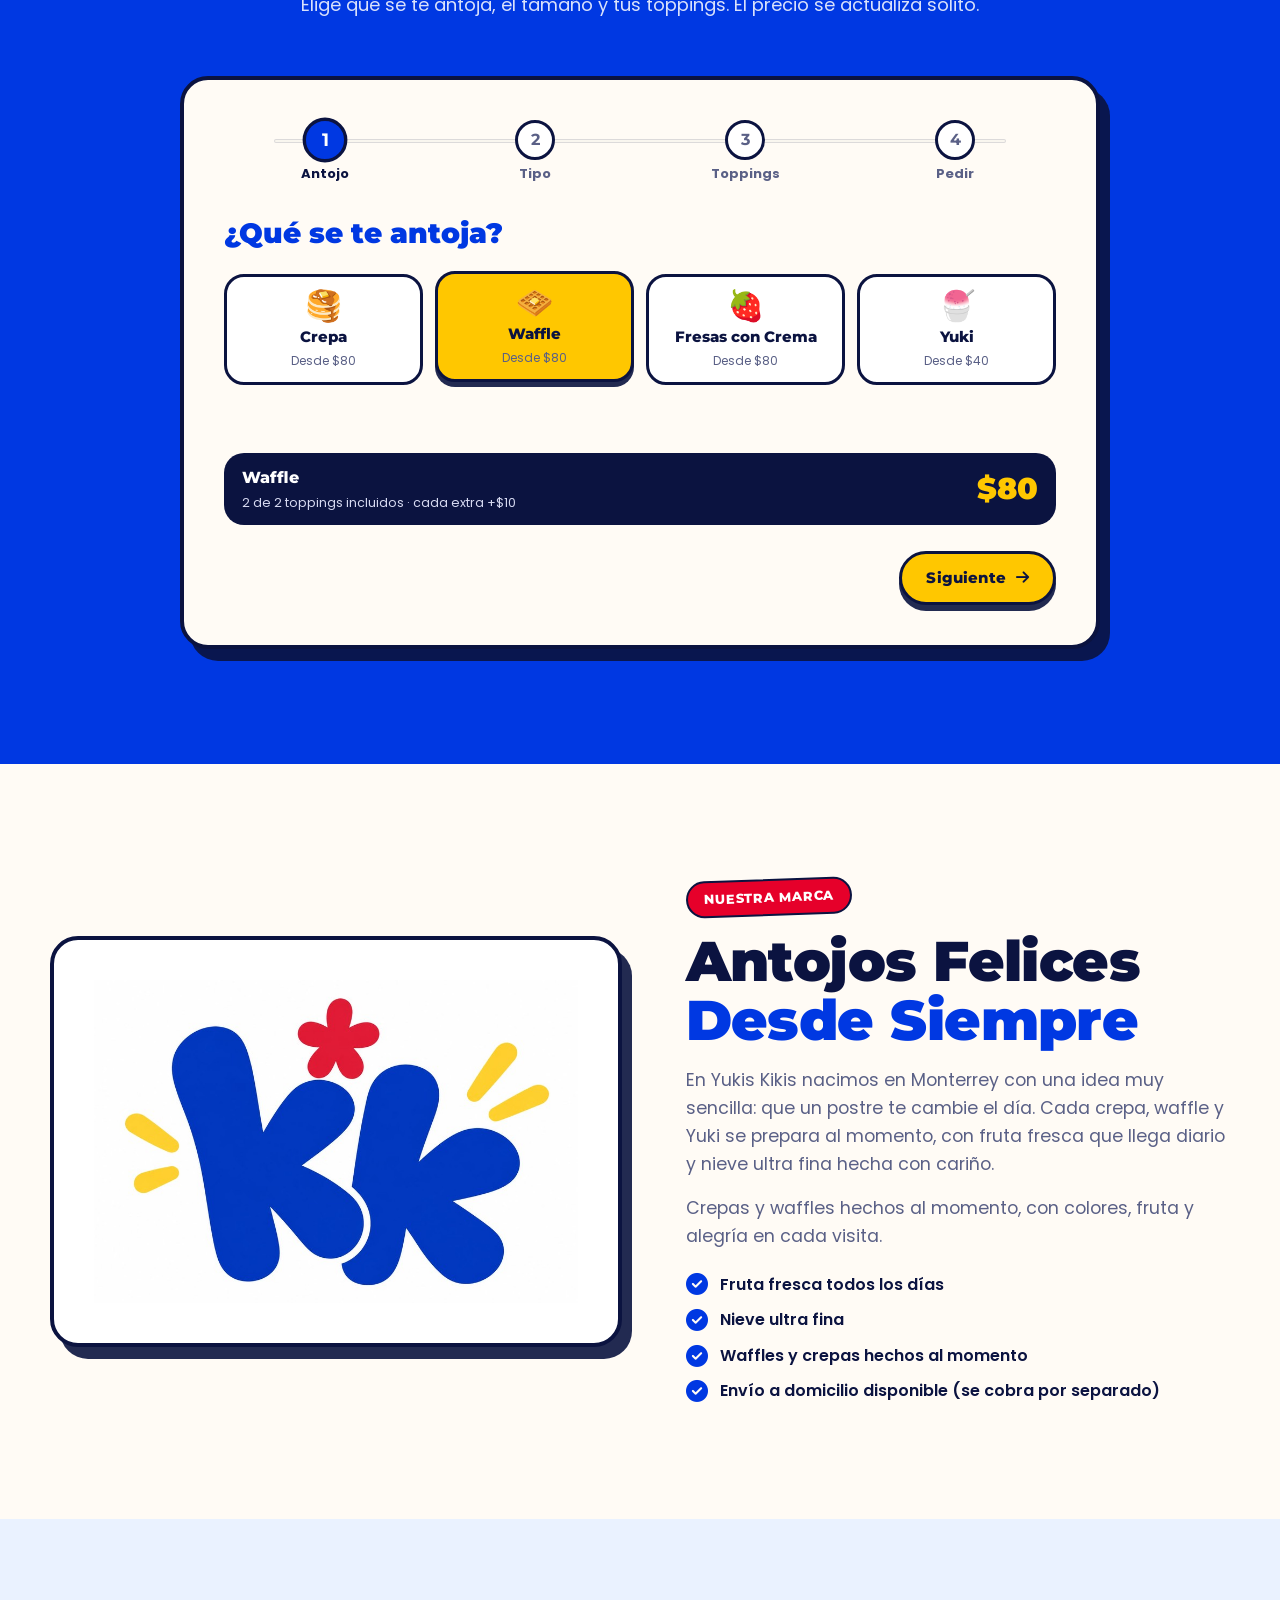
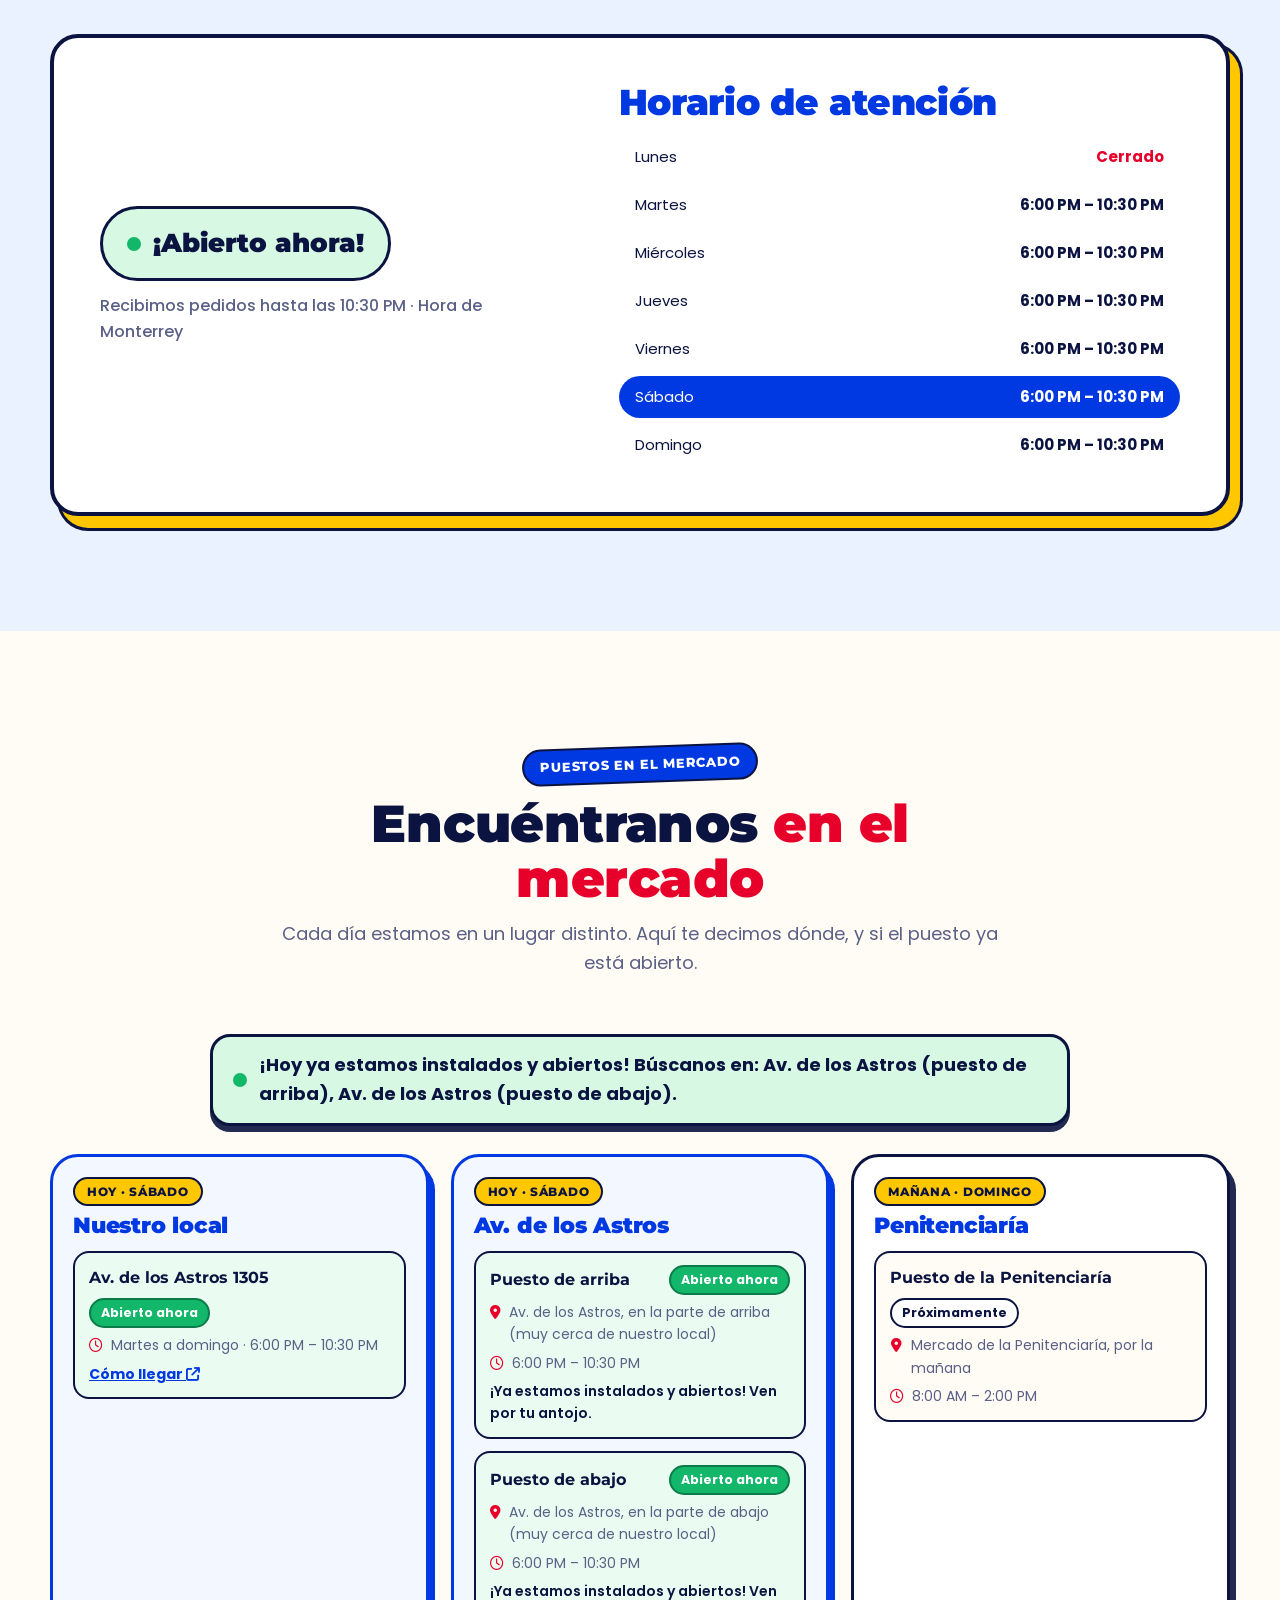
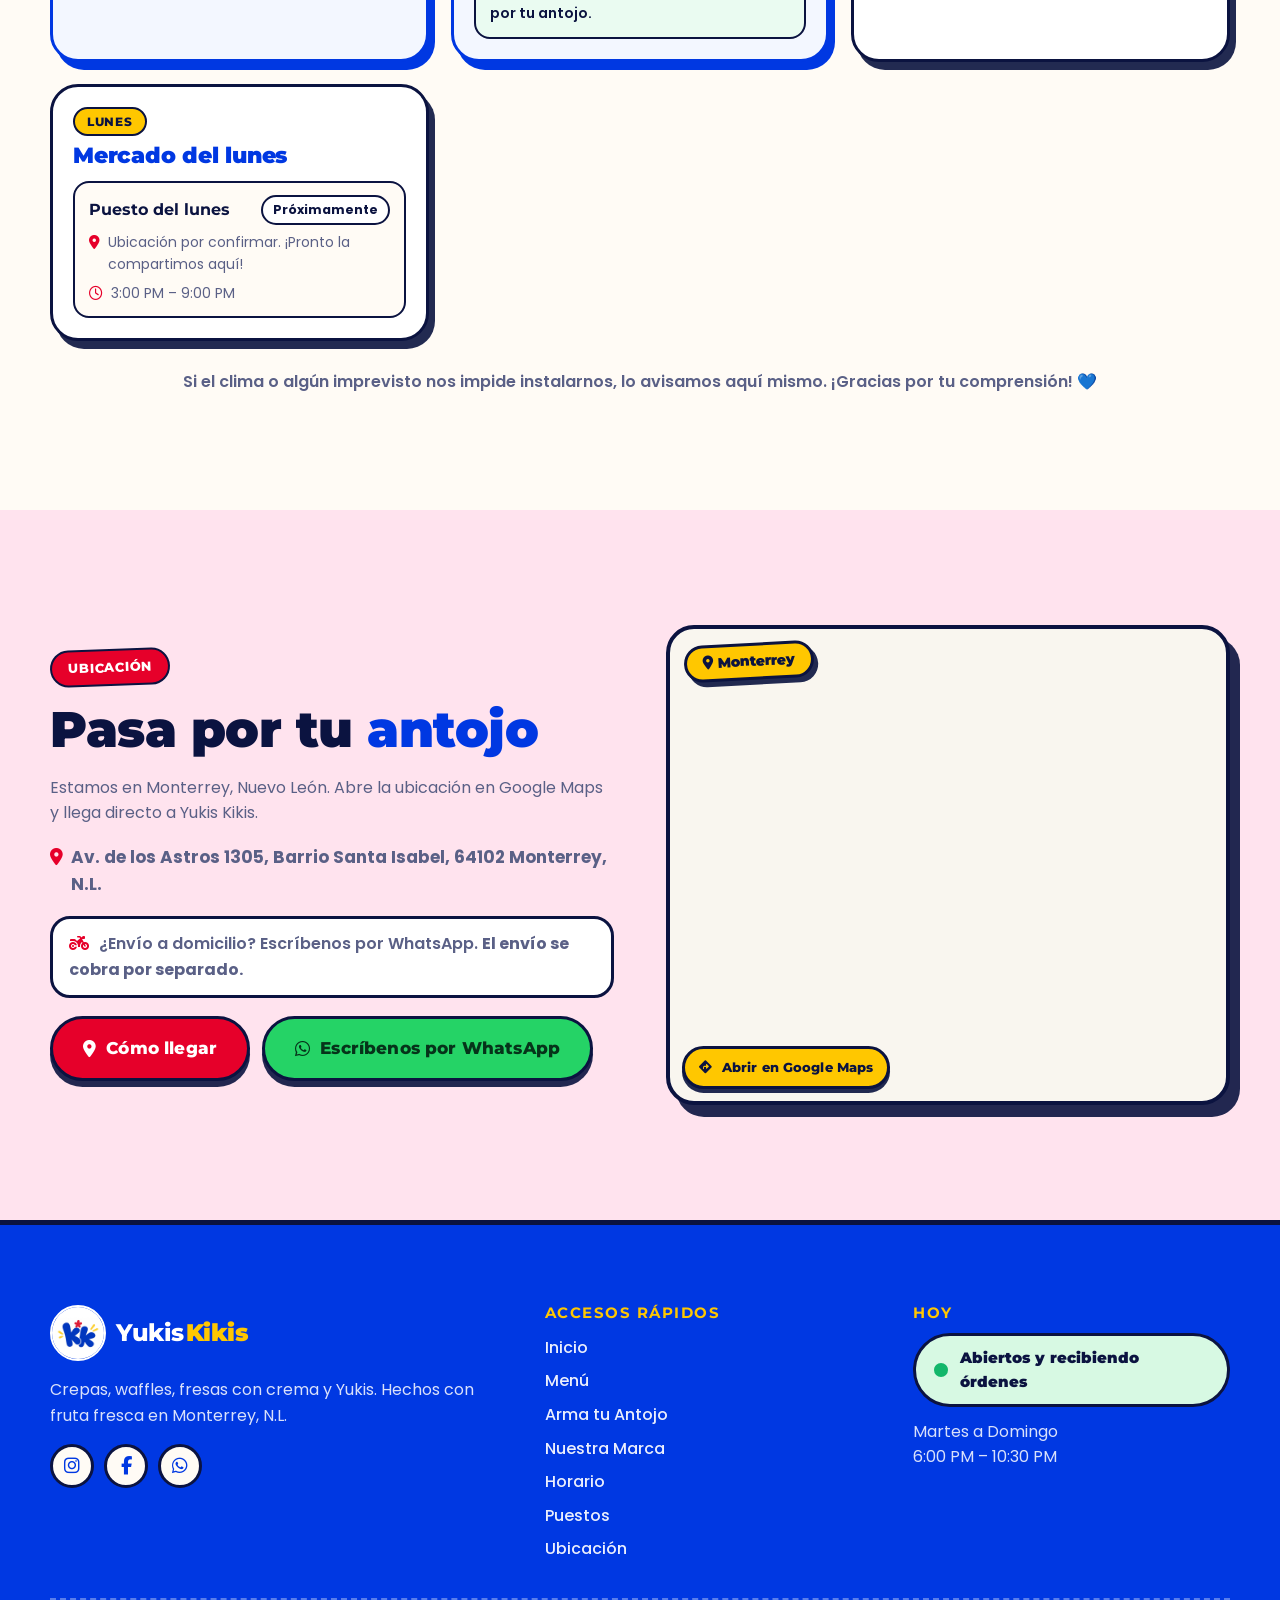
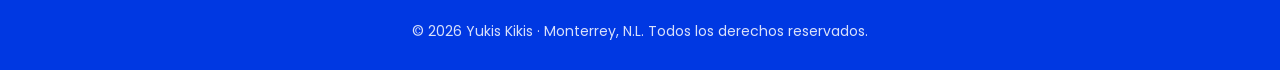
==== commit e34b1ea9: "Add files via upload" ====
--- a/index.html
+++ b/index.html
@@ -1,58 +1,390 @@
-<!doctype html>
+<!DOCTYPE html>
 <html lang="es-MX">
 <head>
-  <meta charset="utf-8" />
+  <meta charset="UTF-8" />
   <meta name="viewport" content="width=device-width, initial-scale=1, viewport-fit=cover" />
-  <title>Yukis Kikis · Panel</title>
+  <title>Yukis Kikis · Crepas, Waffles y Yukis en Monterrey</title>
+  <meta name="description" content="Yukis Kikis, Monterrey N.L.: crepas gourmet, waffles belgas, fresas con crema y Yukis. Arma tu antojo, agrega al carrito y pídelo por WhatsApp. Martes a Domingo de 6:00 PM a 10:30 PM." />
   <meta name="theme-color" content="#0038E2" />
-  <meta name="robots" content="noindex, nofollow" />
-  <link rel="manifest" href="./manifest.webmanifest" />
-  <link rel="icon" href="./icon-192.png" />
-  <link rel="apple-touch-icon" href="./apple-touch-icon.png" />
-  <meta name="apple-mobile-web-app-capable" content="yes" />
-  <meta name="mobile-web-app-capable" content="yes" />
-  <meta name="apple-mobile-web-app-title" content="YK Panel" />
+  <link rel="icon" href="./logo_nuevo_icono.png" type="image/png" />
+
   <link rel="preconnect" href="https://fonts.googleapis.com" />
-  <link href="https://fonts.googleapis.com/css2?family=Poppins:wght@500;600;700;800&display=swap" rel="stylesheet" />
-  <link rel="stylesheet" href="./admin.css?v=1" />
+  <link rel="preconnect" href="https://fonts.gstatic.com" crossorigin />
+  <link href="https://fonts.googleapis.com/css2?family=Montserrat:wght@600;700;800;900&family=Poppins:wght@400;500;600;700&display=swap" rel="stylesheet" />
+  <link rel="stylesheet" href="https://cdnjs.cloudflare.com/ajax/libs/font-awesome/6.5.1/css/all.min.css" />
+  <link rel="stylesheet" href="./styles.css?v=17" />
 </head>
 <body>
-  <!-- Login -->
-  <main id="login" class="login" hidden>
-    <form id="login-form" class="login-card" autocomplete="on">
-      <img src="./icon-192.png" alt="" width="88" height="88" />
-      <h1>Yukis Kikis</h1>
-      <p>Panel de administración</p>
-      <label>Correo<input id="l-email" type="email" autocomplete="username" required /></label>
-      <label>Contraseña<input id="l-pass" type="password" autocomplete="current-password" required /></label>
-      <p id="l-error" class="error" role="alert" hidden></p>
-      <button class="btn primary" type="submit" id="l-btn">Entrar</button>
-    </form>
+
+  <a class="skip" href="#menu">Saltar al contenido</a>
+
+  <!-- ============ HEADER / NAVBAR FIJO ============ -->
+  <header class="nav" id="nav">
+    <div class="site-notice" id="site-notice" role="status" hidden></div>
+    <div class="nav-inner">
+      <a class="brand" href="#inicio" aria-label="Yukis Kikis, ir al inicio">
+        <img src="./logo_nuevo_icono.png" onerror="this.onerror=null;this.src='./logo-2.jpeg'" alt="Logotipo Yukis Kikis" width="46" height="46" />
+        <span class="brand-name">Yukis<b>Kikis</b></span>
+      </a>
+
+      <nav class="nav-links" id="nav-links" aria-label="Navegación principal">
+        <a href="#inicio" data-spy="inicio">Inicio</a>
+        <a href="#menu" data-spy="menu">Menú</a>
+        <a href="#personaliza" data-spy="personaliza">Arma tu Antojo</a>
+        <a href="#marca" data-spy="marca">Nuestra Marca</a>
+        <a href="#horario" data-spy="horario">Horario</a>
+        <a href="#puestos" data-spy="puestos">Puestos</a>
+        <a href="#ubicacion" data-spy="ubicacion">Ubicación</a>
+        <a class="nav-cta-mobile" href="#" data-wa="¡Hola Yukis Kikis! Quiero hacer un pedido 🧇">
+          <i class="fa-brands fa-whatsapp" aria-hidden="true"></i> Pedir por WhatsApp
+        </a>
+      </nav>
+
+      <button type="button" class="cart-btn" id="cart-open" data-cart-open aria-label="Abrir carrito" aria-haspopup="dialog">
+        <svg class="cart-ico" viewBox="0 0 24 24" aria-hidden="true"><path d="M3 4h2.2l2.2 10.2a2 2 0 0 0 2 1.6h7.5a2 2 0 0 0 1.9-1.4L20.5 8H6.4" fill="none" stroke="currentColor" stroke-width="2.2" stroke-linecap="round" stroke-linejoin="round"/><circle cx="10" cy="20" r="1.6" fill="currentColor"/><circle cx="17" cy="20" r="1.6" fill="currentColor"/></svg>
+        <span class="cart-count" id="cart-count" aria-live="polite">0</span>
+      </button>
+      <a class="btn btn-red nav-cta" href="#" data-wa="¡Hola Yukis Kikis! Quiero hacer un pedido 🧇">
+        <i class="fa-brands fa-whatsapp" aria-hidden="true"></i><span>Pedir</span>
+      </a>
+      <button type="button" class="burger" id="burger" aria-label="Abrir menú" aria-expanded="false" aria-controls="nav-links">
+        <span></span><span></span><span></span>
+      </button>
+    </div>
+    <div class="scroll-progress" id="scroll-progress" aria-hidden="true"></div>
+  </header>
+
+  <main id="top">
+
+    <!-- ============ HERO · VIDEO A PANTALLA COMPLETA CONTROLADO POR SCROLL (400vh) ============ -->
+    <section class="hero" id="inicio" aria-label="Presentación de Yukis Kikis">
+      <div class="hero-sticky" id="hero-sticky">
+
+        <!-- El video ocupa toda la pantalla, centrado y sin filtros que lo oscurezcan -->
+        <!-- El src lo asigna app.js al cargar: elige al azar entre video_crepa_nuevo.mp4 y video_yuki_mango.mp4 -->
+        <video id="scroll-video" class="hero-fullscreen-video"
+               muted playsinline webkit-playsinline preload="auto" disablepictureinpicture disableremoteplayback
+               aria-label="Video de postres Yukis Kikis que avanza mientras haces scroll"></video>
+        <!-- Respaldo si el video no carga: la foto real, también a pantalla completa -->
+        <img class="hero-fullscreen-fallback" id="video-fallback" src="./poster-crepa.jpg" alt="Crepa gourmet de Yukis Kikis" />
+
+        <!-- Solo un degradado radial sutil detrás del texto (el centro queda libre) -->
+        <div class="hero-scrim" aria-hidden="true"></div>
+
+        <div class="hero-copy">
+          <p class="hero-kicker"><i class="fa-solid fa-location-dot" aria-hidden="true"></i> Monterrey, N.L.</p>
+          <div class="hero-beats" id="hero-beats">
+            <h1 class="beat is-on" data-beat="0">El verdadero <span class="hl-yellow">antojo</span><br />está aquí.</h1>
+            <h2 class="beat" data-beat="1">Crepas y waffles<br /><span class="hl-pink">hechos al momento.</span></h2>
+            <h2 class="beat" data-beat="2">Fruta fresca, nieve<br /><span class="hl-yellow">y mucho sabor.</span></h2>
+            <h2 class="beat" data-beat="3">¿Se te antojó?<br /><span class="hl-pink">¡Pídelo ya!</span></h2>
+          </div>
+          <div class="hero-actions" id="hero-actions">
+            <a class="btn btn-yellow" href="#menu">Ver el menú <i class="fa-solid fa-arrow-down" aria-hidden="true"></i></a>
+            <a class="btn btn-wa" href="#" data-wa="¡Hola Yukis Kikis! Quiero hacer un pedido 🧇"><i class="fa-brands fa-whatsapp" aria-hidden="true"></i> Pedir por WhatsApp</a>
+          </div>
+        </div>
+
+        <div class="scroll-hint" id="scroll-hint" aria-hidden="true">
+          <span class="mouse"><i></i></span>
+          <span>Desliza para girar la crepa</span>
+        </div>
+        <span class="video-loading" id="video-loading" aria-live="polite"><i class="fa-solid fa-circle-notch fa-spin" aria-hidden="true"></i> Cargando video…</span>
+        <div class="hero-meter" aria-hidden="true"><i id="hero-meter-fill"></i></div>
+      </div>
+    </section>
+
+    <!-- ============ MENÚ ============ -->
+    <section class="section" id="menu">
+      <div class="wrap">
+        <header class="section-head" data-reveal>
+          <span class="pill pill-blue">Nuestro menú</span>
+          <h2>Antojos que sí se ven <span class="u-red">así de ricos</span></h2>
+          <p>Elige qué se te antoja y arma el tuyo a tu gusto. El precio se actualiza solito.</p>
+        </header>
+        <div class="gallery" id="menu-grid"></div>
+
+        <!-- Anuncios: los pósters completos, con platillos ya hechos -->
+        <div class="promos" id="promos">
+          <header class="section-head promos-head" data-reveal>
+            <span class="pill pill-red">Ya listos para pedir</span>
+            <h2><span class="u-blue">Especiales</span></h2>
+            <p>Nuestros platillos ya armados. Agrégalos tal cual o edítalos a tu gusto.</p>
+          </header>
+          <div class="promo-grid" id="promo-grid"></div>
+        </div>
+      </div>
+    </section>
+
+    <!-- ============ PERSONALIZADOR "ARMA TU ANTOJO KIKIS" ============ -->
+    <section class="section section-blue" id="personaliza">
+      <div class="wrap">
+        <header class="section-head section-head-light" data-reveal>
+          <span class="pill pill-yellow">Paso a paso</span>
+          <h2>Arma tu Antojo <span class="hl-yellow">Kikis</span></h2>
+          <p>Elige qué se te antoja, el tamaño y tus toppings. El precio se actualiza solito.</p>
+        </header>
+
+        <div class="builder" id="builder" data-reveal>
+          <p class="b-editing" id="b-editing" hidden>✏️ Estás editando un artículo de tu pedido</p>
+          <ol class="b-dots" id="b-dots" aria-label="Progreso del personalizador"></ol>
+          <div class="b-panel" id="b-panel" aria-live="polite"></div>
+
+          <div class="b-pricebar" id="b-pricebar">
+            <div>
+              <span class="b-price-label" id="b-price-label">Tu antojo</span>
+              <small id="b-price-hint"></small>
+            </div>
+            <strong class="b-price" id="b-price">$0</strong>
+          </div>
+
+          <div class="b-nav">
+            <button type="button" class="btn btn-ghost-dark" id="step-prev" hidden><i class="fa-solid fa-arrow-left" aria-hidden="true"></i> Atrás</button>
+            <button type="button" class="btn btn-yellow" id="step-next">Siguiente <i class="fa-solid fa-arrow-right" aria-hidden="true"></i></button>
+            <button type="button" class="btn btn-yellow" id="builder-add" hidden><i class="fa-solid fa-cart-plus" aria-hidden="true"></i> <span>Agregar y seguir pidiendo</span></button>
+            <button type="button" class="btn btn-wa" id="builder-review" hidden><i class="fa-solid fa-bag-shopping" aria-hidden="true"></i> <span>Agregar y revisar pedido</span></button>
+          </div>
+        </div>
+      </div>
+    </section>
+
+    <!-- ============ NUESTRA MARCA ============ -->
+    <section class="section" id="marca">
+      <div class="wrap brand-grid">
+        <figure class="brand-figure" data-reveal>
+          <img src="./logo_nuevo.jpg" alt="Logotipo de Yukis Kikis: dos K azules con destellos amarillos" width="900" height="600" loading="lazy" decoding="async" />
+        </figure>
+
+        <div class="brand-copy" data-reveal>
+          <span class="pill pill-red">Nuestra Marca</span>
+          <h2>Antojos Felices <span class="u-blue">Desde Siempre</span></h2>
+          <p>En Yukis Kikis nacimos en Monterrey con una idea muy sencilla: que un postre te cambie el día. Cada crepa, waffle y Yuki se prepara al momento, con fruta fresca que llega diario y nieve ultra fina hecha con cariño.</p>
+          <p>Crepas y waffles hechos al momento, con colores, fruta y alegría en cada visita.</p>
+          <ul class="checks">
+            <li><i class="fa-solid fa-circle-check" aria-hidden="true"></i> Fruta fresca todos los días</li>
+            <li><i class="fa-solid fa-circle-check" aria-hidden="true"></i> Nieve ultra fina</li>
+            <li><i class="fa-solid fa-circle-check" aria-hidden="true"></i> Waffles y crepas hechos al momento</li>
+            <li><i class="fa-solid fa-circle-check" aria-hidden="true"></i> Envío a domicilio disponible (se cobra por separado)</li>
+          </ul>
+        </div>
+      </div>
+    </section>
+
+    <!-- ============ HORARIO & ESTADO EN VIVO ============ -->
+    <section class="section section-sky" id="horario">
+      <div class="wrap">
+        <div class="hours-card" data-reveal>
+          <div class="hours-live">
+            <span class="live-pill" id="live-pill" data-state="loading">
+              <i class="live-dot" aria-hidden="true"></i>
+              <span id="live-text">Revisando horario…</span>
+            </span>
+            <p class="live-sub" id="live-sub">Hora de Monterrey, N.L.</p>
+          </div>
+          <div class="hours-info">
+            <h2>Horario de atención</h2>
+            <ul class="hours-list" id="hours-list">
+              <li data-day="1"><span>Lunes</span><b class="closed">Cerrado</b></li>
+              <li data-day="2"><span>Martes</span><b>6:00 PM – 10:30 PM</b></li>
+              <li data-day="3"><span>Miércoles</span><b>6:00 PM – 10:30 PM</b></li>
+              <li data-day="4"><span>Jueves</span><b>6:00 PM – 10:30 PM</b></li>
+              <li data-day="5"><span>Viernes</span><b>6:00 PM – 10:30 PM</b></li>
+              <li data-day="6"><span>Sábado</span><b>6:00 PM – 10:30 PM</b></li>
+              <li data-day="0"><span>Domingo</span><b>6:00 PM – 10:30 PM</b></li>
+            </ul>
+          </div>
+        </div>
+      </div>
+    </section>
+
+    <!-- ============ PUESTOS EN EL MERCADO (se editan en puestos.js) ============ -->
+    <section class="section" id="puestos">
+      <div class="wrap">
+        <header class="section-head" data-reveal>
+          <span class="pill pill-blue">Puestos en el mercado</span>
+          <h2>Encuéntranos <span class="u-red">en el mercado</span></h2>
+          <p>Cada día estamos en un lugar distinto. Aquí te decimos dónde, y si el puesto ya está abierto.</p>
+        </header>
+        <div class="puestos-today" id="puestos-today" aria-live="polite"></div>
+        <div class="puestos-grid" id="puestos-grid"></div>
+        <p class="puestos-foot">Si el clima o algún imprevisto nos impide instalarnos, lo avisamos aquí mismo. ¡Gracias por tu comprensión! 💙</p>
+      </div>
+    </section>
+
+    <!-- ============ UBICACIÓN ============ -->
+    <section class="section section-pink" id="ubicacion">
+      <div class="wrap loc-grid">
+        <div class="loc-copy" data-reveal>
+          <span class="pill pill-red">Ubicación</span>
+          <h2>Pasa por tu <span class="u-blue">antojo</span></h2>
+          <p>Estamos en Monterrey, Nuevo León. Abre la ubicación en Google Maps y llega directo a Yukis Kikis.</p>
+          <p class="loc-address" id="loc-address" hidden><i class="fa-solid fa-location-dot" aria-hidden="true"></i> <span></span></p>
+          <p class="ship-note"><i class="fa-solid fa-motorcycle" aria-hidden="true"></i> ¿Envío a domicilio? Escríbenos por WhatsApp. <b>El envío se cobra por separado.</b></p>
+
+          <div class="loc-actions">
+            <a class="btn btn-red btn-lg" href="#" data-maps><i class="fa-solid fa-location-dot" aria-hidden="true"></i> Cómo llegar</a>
+            <a class="btn btn-wa btn-lg" href="#" data-wa="¡Hola Yukis Kikis! Tengo una pregunta sobre un pedido a domicilio."><i class="fa-brands fa-whatsapp" aria-hidden="true"></i> Escríbenos por WhatsApp</a>
+          </div>
+        </div>
+
+        <div class="map-frame map-card" id="map-frame" data-reveal>
+          <a class="map-link" href="#" data-maps aria-label="Abrir la ubicación de Yukis Kikis en Google Maps">
+            <span class="map-pin"><i class="fa-solid fa-location-dot" aria-hidden="true"></i></span>
+            <b>Yukis Kikis · Monterrey, N.L.</b>
+            <span class="btn btn-yellow">Abrir en Google Maps</span>
+          </a>
+          <span class="sticker sticker-map" aria-hidden="true"><i class="fa-solid fa-location-dot"></i> Monterrey</span>
+</div>
+      </div>
+    </section>
   </main>
 
-  <!-- App -->
-  <div id="app" hidden>
-    <header class="top">
-      <h1 id="top-title">Pedidos</h1>
-      <span id="conn" class="conn" title="Conexión">●</span>
+  <!-- ============ FOOTER ============ -->
+  <footer class="footer" id="footer">
+    <div class="wrap footer-grid">
+      <div class="footer-brand">
+        <a class="brand brand-light" href="#inicio" aria-label="Yukis Kikis">
+          <img src="./logo_nuevo_icono.png" onerror="this.onerror=null;this.src='./logo-2.jpeg'" alt="" width="56" height="56" />
+          <span class="brand-name">Yukis<b>Kikis</b></span>
+        </a>
+        <p>Crepas, waffles, fresas con crema y Yukis. Hechos con fruta fresca en Monterrey, N.L.</p>
+        <img class="footer-sign" src="./image_f4993f.png" onerror="this.style.display='none'" alt="Letrero circular de Yukis Kikis" width="120" height="120" loading="lazy" />
+        <div class="socials" aria-label="Redes sociales">
+          <a href="#" data-social="instagram" aria-label="Instagram" target="_blank" rel="noopener"><i class="fa-brands fa-instagram"></i></a>
+          <a href="#" data-social="facebook" aria-label="Facebook" target="_blank" rel="noopener"><i class="fa-brands fa-facebook-f"></i></a>
+          <a href="#" data-wa="Hola Yukis Kikis" aria-label="WhatsApp"><i class="fa-brands fa-whatsapp"></i></a>
+        </div>
+      </div>
+
+      <nav class="footer-links" aria-label="Accesos rápidos">
+        <h3>Accesos rápidos</h3>
+        <a href="#inicio">Inicio</a>
+        <a href="#menu">Menú</a>
+        <a href="#personaliza">Arma tu Antojo</a>
+        <a href="#marca">Nuestra Marca</a>
+        <a href="#horario">Horario</a>
+        <a href="#puestos">Puestos</a>
+        <a href="#ubicacion">Ubicación</a>
+      </nav>
+
+      <div class="footer-status">
+        <h3>Hoy</h3>
+        <span class="live-pill live-pill-dark" id="footer-live" data-state="loading"><i class="live-dot" aria-hidden="true"></i><span id="footer-live-text">Revisando horario…</span></span>
+        <p>Martes a Domingo<br />6:00 PM – 10:30 PM</p>
+      </div>
+    </div>
+    <div class="wrap footer-bottom">
+      <p>© <span id="year">2026</span> Yukis Kikis · Monterrey, N.L. Todos los derechos reservados.</p>
+    </div>
+  </footer>
+
+  <!-- ============ CARRITO (modal lateral) ============ -->
+  <div class="cart-overlay" id="cart-overlay" data-cart-close></div>
+  <aside class="cart-modal" id="cart-modal" role="dialog" aria-modal="true" aria-labelledby="cart-title" aria-hidden="true">
+    <header class="cart-head">
+      <h2 id="cart-title">🛒 Tu pedido</h2>
+      <button type="button" class="cart-close" data-cart-close aria-label="Cerrar carrito">✕</button>
     </header>
-    <main id="view" class="view"></main>
-    <nav class="tabs" id="tabs" aria-label="Secciones">
-      <button data-tab="orders" class="on"><span>🧾</span>Pedidos<i id="badge" hidden>0</i></button>
-      <button data-tab="stalls"><span>🏪</span>Puestos</button>
-      <button data-tab="prices"><span>💲</span>Precios</button>
-      <button data-tab="more"><span>⚙️</span>Más</button>
-    </nav>
+
+    <div class="cart-body">
+      <ul class="cart-list" id="cart-list"></ul>
+      <p class="cart-empty" id="cart-empty">Tu carrito está vacío. ¡Agrega algo rico del menú! 🧇</p>
+
+      <!-- Datos del pedido: entrega y forma de pago (se dibujan con app.js) -->
+      <div class="checkout" id="checkout" hidden>
+        <h3 class="co-title">Datos de tu pedido</h3>
+        <label class="co-field">
+          <span>Tu nombre</span>
+          <input id="co-name" type="text" autocomplete="name" maxlength="60" placeholder="Ej. Ana" />
+        </label>
+        <fieldset class="co-group">
+          <legend>¿Cómo lo quieres?</legend>
+          <div class="co-pills" id="co-mode"></div>
+        </fieldset>
+        <fieldset class="co-group" id="co-pickup-wrap" hidden>
+          <legend>¿Dónde lo recoges?</legend>
+          <div class="co-list" id="co-pickup"></div>
+        </fieldset>
+        <label class="co-field" id="co-address-wrap" hidden>
+          <span>Dirección de entrega y referencias</span>
+          <textarea id="co-address" rows="2" maxlength="220" placeholder="Calle, número, colonia y referencias…"></textarea>
+        </label>
+        <fieldset class="co-group">
+          <legend>¿Cómo vas a pagar?</legend>
+          <div class="co-pills" id="co-pay"></div>
+          <div class="co-hint" id="co-pay-hint"></div>
+        </fieldset>
+        <label class="cart-notes">
+                <span>Notas para tu pedido <small>(opcional)</small></span>
+                <textarea id="cart-notes" rows="2" maxlength="200" placeholder="Ej. sin nuez, entregar en la caseta…"></textarea>
+              </label>
+        <p class="cart-ship" id="cart-ship"><i class="fa-solid fa-motorcycle" aria-hidden="true"></i> Envío a domicilio: <b>se cobra por separado</b>.</p>
+        <p class="co-error" id="co-error" role="alert" hidden></p>
+      </div>
+    </div>
+
+    <footer class="cart-foot" id="cart-foot">
+      <dl class="cart-totals">
+        <div><dt>Subtotal</dt><dd id="cart-subtotal">$0</dd></div>
+        <div class="cart-total"><dt>Total</dt><dd id="cart-total">$0</dd></div>
+      </dl>
+      <div class="cart-actions">
+        <button type="button" class="btn btn-wa btn-block" id="cart-wa"><i class="fa-brands fa-whatsapp" aria-hidden="true"></i> Enviar pedido por WhatsApp</button>
+        <div class="cart-actions-row">
+          <button type="button" class="btn btn-yellow" id="cart-more" data-add-more><i class="fa-solid fa-plus" aria-hidden="true"></i> Agregar otra cosa</button>
+          <button type="button" class="btn btn-ghost-dark" id="cart-clear">Vaciar</button>
+        </div>
+      </div>
+    </footer>
+  </aside>
+
+  <!-- ============ MODAL: ¿AÑADIR ALGO MÁS ANTES DE ENVIAR? ============ -->
+  <div class="order-modal" id="ask-modal" role="dialog" aria-modal="true" aria-labelledby="ask-title" hidden>
+    <div class="order-backdrop" data-ask-close></div>
+    <div class="order-card">
+      <div class="order-emoji" aria-hidden="true">🤔</div>
+      <h2 id="ask-title">Antes de enviar tu pedido… <span>¿Deseas añadir otra cosa?</span></h2>
+      <p class="order-sub" id="ask-summary"></p>
+      <div class="order-actions">
+        <button type="button" class="btn btn-yellow" id="ask-more">Sí, añadir algo más</button>
+        <button type="button" class="btn btn-wa" id="ask-send"><i class="fa-brands fa-whatsapp" aria-hidden="true"></i> No, enviar mi pedido</button>
+        <button type="button" class="btn-link" id="ask-back">Volver a revisar mi pedido</button>
+      </div>
+    </div>
   </div>
 
-  <!-- Hoja de detalle -->
-  <div id="sheet" class="sheet" hidden>
-    <div class="sheet-back" data-close></div>
-    <div class="sheet-card" role="dialog" aria-modal="true" aria-label="Detalle del pedido"></div>
+  <!-- ============ MODAL POST-PEDIDO ============ -->
+  <div class="order-modal" id="order-modal" role="dialog" aria-modal="true" aria-labelledby="order-title" hidden>
+    <div class="order-backdrop" data-order-close></div>
+    <div class="order-card">
+      <div class="order-emoji" aria-hidden="true">🧇</div>
+      <h2 id="order-title">¡Tu pedido está en camino a nuestro WhatsApp! <span>¿Quieres seguir viendo el menú?</span></h2>
+      <div class="order-actions">
+        <button type="button" class="btn btn-yellow" id="order-more">Sí, seguir viendo</button>
+        <button type="button" class="btn btn-blue" id="order-reset">No, volver al inicio</button>
+      </div>
+    </div>
   </div>
-  <div id="toast" class="toast" role="status" hidden></div>
-
-  <script src="../puestos.js"></script>
-  <script type="module" src="./admin.js?v=1"></script>
+
+  <a class="wa-float" href="#" data-wa="¡Hola Yukis Kikis! Quiero hacer un pedido 🧇" aria-label="Pedir por WhatsApp">
+    <i class="fa-brands fa-whatsapp" aria-hidden="true"></i>
+  </a>
+  <div class="toast" id="toast" role="status" aria-live="polite"></div>
+
+  <!-- Lienzo para el modelo 3D futuro (oculto mientras FUTURE_3D.enabled = false en app.js) -->
+  <canvas id="webgl-3d" class="webgl-3d" aria-hidden="true" hidden></canvas>
+
+  <noscript><p class="noscript">Activa JavaScript para ver el video interactivo y usar el carrito. También puedes escribirnos por WhatsApp.</p></noscript>
+
+  <!-- ===== Librerías (el orden importa) ===== -->
+  <!-- Three.js r128 + GLTFLoader + DRACOLoader: listos para modelos .glb comprimidos (apagado por ahora) -->
+  <script src="https://cdn.jsdelivr.net/npm/three@0.128.0/build/three.min.js"></script>
+  <script src="https://cdn.jsdelivr.net/npm/three@0.128.0/examples/js/loaders/GLTFLoader.js"></script>
+  <script src="https://cdn.jsdelivr.net/npm/three@0.128.0/examples/js/loaders/DRACOLoader.js"></script>
+  <!-- GSAP + ScrollTrigger -->
+  <script src="https://cdnjs.cloudflare.com/ajax/libs/gsap/3.12.5/gsap.min.js"></script>
+  <script src="https://cdnjs.cloudflare.com/ajax/libs/gsap/3.12.5/ScrollTrigger.min.js"></script>
+  <script src="./puestos.js?v=15"></script>
+  <script src="./app.js?v=17"></script>
 </body>
 </html>
--- a/styles.css
+++ b/styles.css
@@ -0,0 +1,749 @@
+/* =========================================================================
+   YUKIS KIKIS · styles.css
+   Pop-art moderno · crema + azul eléctrico · estilo sticker
+   ========================================================================= */
+
+:root {
+  --cream: #FFFBF5;
+  --cream-2: #F9F6EF;
+  --blue: #0038E2;
+  --blue-dark: #0026A3;
+  --red: #E6002A;
+  --yellow: #FFC700;
+  --pink: #FF65A3;
+  --pink-soft: #FFE3EE;
+  --ink: #0B1340;
+  --muted: #5A6086;
+  --white: #fff;
+
+  --r-pill: 999px;
+  --r-lg: 28px;
+  --r-md: 20px;
+  --shadow-soft: 0 10px 30px rgba(11, 19, 64, .10);
+  --shadow-card: 0 14px 40px rgba(0, 56, 226, .14);
+  --shadow-pop: 0 6px 0 rgba(11, 19, 64, .9);
+
+  --nav-h: 76px;
+
+  /* Capas del sitio (de abajo hacia arriba) */
+  --z-video: 0;      /* video del hero */
+  --z-scrim: 1;      /* degradado sutil detrás del texto */
+  --z-copy: 3;       /* textos y botones del hero */
+  --z-hero-ui: 4;    /* indicador de scroll, barra de progreso, "cargando" */
+  --z-wa: 90;
+  --z-nav: 100;
+  --z-cart: 150;
+  --z-modal: 200;
+  --f-head: 'Montserrat', system-ui, sans-serif;
+  --f-body: 'Poppins', system-ui, sans-serif;
+}
+
+*, *::before, *::after { box-sizing: border-box; }
+html { scroll-behavior: smooth; scroll-padding-top: calc(var(--nav-h) + 10px); -webkit-text-size-adjust: 100%; }
+body {
+  margin: 0; background: var(--cream); color: var(--ink);
+  font-family: var(--f-body); font-size: 16px; line-height: 1.6;
+  overflow-x: hidden; -webkit-font-smoothing: antialiased;
+}
+img, video, iframe, svg { max-width: 100%; display: block; }
+a { color: inherit; text-decoration: none; }
+button { font: inherit; cursor: pointer; }
+h1, h2, h3 { font-family: var(--f-head); line-height: 1.05; margin: 0; letter-spacing: -.01em; }
+p { margin: 0; }
+ul, ol { margin: 0; padding: 0; list-style: none; }
+:focus-visible { outline: 3px solid var(--yellow); outline-offset: 3px; border-radius: 8px; }
+
+.wrap { width: min(1180px, 100% - 32px); margin-inline: auto; }
+.skip { position: absolute; left: -999px; top: 8px; background: var(--yellow); color: var(--ink); padding: 8px 14px; border-radius: var(--r-pill); z-index: 999; font-weight: 700; }
+.skip:focus { left: 12px; }
+
+/* ---------- Utilidades de texto ---------- */
+.hl-yellow { color: var(--yellow); }
+.hl-pink { color: var(--pink); }
+.u-red { color: var(--red); }
+.u-blue { color: var(--blue); }
+
+/* ---------- Botones tipo píldora ---------- */
+.btn {
+  display: inline-flex; align-items: center; justify-content: center; gap: 10px;
+  border: 3px solid var(--ink); border-radius: var(--r-pill);
+  padding: 12px 24px; min-height: 48px;
+  font-family: var(--f-head); font-weight: 800; font-size: 15px; letter-spacing: .01em;
+  color: var(--ink); background: var(--white);
+  box-shadow: var(--shadow-pop);
+  transition: transform .15s ease, box-shadow .15s ease, background .2s ease;
+  -webkit-tap-highlight-color: transparent;
+}
+.btn:hover { transform: translateY(-2px); box-shadow: 0 8px 0 rgba(11, 19, 64, .9); }
+.btn:active { transform: translateY(4px); box-shadow: 0 2px 0 rgba(11, 19, 64, .9); }
+.btn[hidden] { display: none; }
+.btn-lg { padding: 16px 30px; font-size: 17px; }
+.btn-block { width: 100%; }
+.btn-red { background: var(--red); color: #fff; }
+.btn-yellow { background: var(--yellow); color: var(--ink); }
+.btn-blue { background: var(--blue); color: #fff; }
+.btn-wa { background: #25D366; color: #06331a; }
+.btn-ghost-light { background: transparent; color: #fff; border-color: #fff; box-shadow: none; }
+.btn-ghost-light:hover { background: rgba(255,255,255,.14); box-shadow: none; }
+.btn-ghost-dark { background: var(--cream); }
+
+.pill {
+  display: inline-block; padding: 6px 16px; border-radius: var(--r-pill);
+  font-family: var(--f-head); font-weight: 800; font-size: 13px; letter-spacing: .06em; text-transform: uppercase;
+  border: 2.5px solid var(--ink); transform: rotate(-2deg);
+}
+.pill-blue { background: var(--blue); color: #fff; }
+.pill-yellow { background: var(--yellow); color: var(--ink); }
+.pill-red { background: var(--red); color: #fff; }
+
+/* =========================================================================
+   NAVBAR
+   ========================================================================= */
+.nav { position: fixed; inset: 0 0 auto 0; z-index: var(--z-nav); padding: 10px 0; transition: padding .25s ease; }
+.nav-inner {
+  width: min(1180px, 100% - 24px); margin-inline: auto; min-height: 58px;
+  display: flex; align-items: center; gap: 14px;
+  background: rgba(255, 251, 245, .97);
+  border: 3px solid var(--ink); border-radius: var(--r-pill);
+  padding: 6px 8px 6px 10px; box-shadow: var(--shadow-soft);
+}
+.brand { display: inline-flex; align-items: center; gap: 10px; font-family: var(--f-head); font-weight: 800; flex-shrink: 0; }
+.brand img { width: 46px; height: 46px; border-radius: 50%; object-fit: cover; border: 2px solid var(--ink); background: #fff; }
+.brand-name { font-size: 20px; letter-spacing: -.02em; color: var(--blue); }
+.brand-name b { color: var(--red); font-weight: 900; margin-left: 2px; }
+.nav-links { display: flex; align-items: center; gap: 4px; margin-left: auto; }
+.nav-links a:not(.nav-cta-mobile) {
+  padding: 9px 12px; border-radius: var(--r-pill); font-weight: 600; font-size: 14.5px; color: var(--ink);
+  transition: background .2s, color .2s;
+}
+.nav-links a:not(.nav-cta-mobile):hover { background: var(--pink-soft); }
+.nav-links a.is-active { background: var(--blue); color: #fff; }
+.nav-cta-mobile { display: none; }
+@media (min-width: 901px) {
+  .nav-links a:not(.nav-cta-mobile) { white-space: nowrap; }
+}
+@media (min-width: 901px) and (max-width: 1180px) {
+  .nav-inner { gap: 8px; }
+  .nav-links { gap: 0; }
+  .nav-links a:not(.nav-cta-mobile) { padding: 8px 9px; font-size: 13px; }
+  .nav-cta { padding: 9px 16px; }
+}
+@media (min-width: 901px) and (max-width: 1040px) {
+  .brand-name { display: none; }
+}
+.cart-btn {
+  position: relative; flex-shrink: 0; width: 46px; height: 46px; border-radius: 50%; display: grid; place-items: center;
+  background: var(--yellow); color: var(--ink); border: 3px solid var(--ink); font-size: 18px; padding: 0;
+  box-shadow: 0 4px 0 rgba(11,19,64,.9); transition: transform .15s;
+}
+.cart-ico { width: 24px; height: 24px; }
+.cart-btn:hover { transform: translateY(-2px); }
+.cart-btn:active { transform: translateY(3px); box-shadow: 0 1px 0 rgba(11,19,64,.9); }
+.cart-count {
+  position: absolute; top: -7px; right: -7px; min-width: 22px; height: 22px; padding: 0 5px; border-radius: 11px;
+  background: var(--red); color: #fff; border: 2.5px solid var(--ink); font: 800 11px/17px var(--f-head); text-align: center;
+}
+.cart-count.is-empty { display: none; }
+.cart-btn.is-bump { animation: bump .45s ease; }
+@keyframes bump { 30% { transform: scale(1.22) rotate(-8deg); } 60% { transform: scale(.94); } }
+.nav-cta { padding: 9px 20px; min-height: 44px; font-size: 14px; box-shadow: 0 4px 0 rgba(11,19,64,.9); }
+.nav.is-scrolled { padding: 6px 0; }
+.scroll-progress { position: absolute; left: 0; bottom: -2px; height: 3px; width: 100%; background: var(--yellow); transform: scaleX(0); transform-origin: left; }
+
+.burger { display: none; width: 46px; height: 46px; border-radius: 50%; border: 3px solid var(--ink); background: var(--yellow); padding: 0; position: relative; flex-shrink: 0; }
+.burger span { position: absolute; left: 11px; right: 11px; height: 3px; background: var(--ink); border-radius: 3px; transition: transform .25s, opacity .2s, top .25s; }
+.burger span:nth-child(1) { top: 13px; }
+.burger span:nth-child(2) { top: 20px; }
+.burger span:nth-child(3) { top: 27px; }
+.burger[aria-expanded="true"] span:nth-child(1) { top: 20px; transform: rotate(45deg); }
+.burger[aria-expanded="true"] span:nth-child(2) { opacity: 0; }
+.burger[aria-expanded="true"] span:nth-child(3) { top: 20px; transform: rotate(-45deg); }
+
+/* =========================================================================
+   HERO · video a pantalla completa controlado por scroll (400vh)
+   ========================================================================= */
+.hero { position: relative; height: 400vh; background: var(--cream-2); }
+.hero-sticky {
+  position: sticky; top: 0; height: 100vh; height: 100svh; min-height: 520px;
+  overflow: hidden; background: var(--cream-2); color: #fff;
+  display: flex; align-items: flex-end;
+}
+
+/* El video llena TODA la pantalla, centrado y sin ningún filtro encima */
+.hero-fullscreen-video,
+.hero-fullscreen-fallback {
+  position: absolute; top: 0; left: 50%; margin-left: -50vw;
+  width: 100vw; height: 100vh; height: 100svh;
+  object-fit: cover; object-position: center center;
+  z-index: var(--z-video); background: var(--cream-2); filter: none;
+}
+.hero-fullscreen-fallback { display: none; }
+.hero-sticky.is-fallback .hero-fullscreen-video { display: none; }
+.hero-sticky.is-fallback .hero-fullscreen-fallback { display: block; }
+
+/* Scrim: SOLO un degradado radial sutil en la esquina del texto; el centro queda 100 % libre */
+.hero-scrim {
+  position: absolute; left: 0; bottom: 0; z-index: var(--z-scrim); pointer-events: none;
+  width: min(900px, 100%); height: 62%;
+  background: radial-gradient(ellipse at 16% 92%, rgba(11, 19, 64, .62) 0%, rgba(11, 19, 64, .32) 40%, rgba(11, 19, 64, 0) 72%);
+}
+
+.hero-copy {
+  position: relative; z-index: var(--z-copy); width: min(720px, 100%);
+  padding: 0 clamp(16px, 5vw, 64px) clamp(84px, 13vh, 130px);   /* deja libre la franja inferior del indicador de scroll */
+  pointer-events: none;                                            /* el texto no bloquea clics sobre el video */
+}
+.hero-copy .hero-actions, .hero-copy .hero-actions a { pointer-events: auto; }
+.hero-kicker {
+  display: inline-flex; align-items: center; gap: 8px; background: rgba(255,255,255,.92); color: var(--ink);
+  border: 2px solid var(--ink); padding: 6px 14px; border-radius: var(--r-pill); font-weight: 600; font-size: 14px; margin-bottom: 14px;
+}
+.hero-beats { display: grid; }                   /* todos los mensajes comparten la misma celda: la altura es fija */
+.beat {
+  grid-area: 1 / 1; width: 100%;
+  font-size: clamp(32px, 5.2vw, 68px); font-weight: 900; line-height: 1.02; color: #fff;
+  text-shadow: 0 2px 4px rgba(11, 19, 64, .55), 0 4px 22px rgba(11, 19, 64, .55);
+  opacity: 0; visibility: hidden; transform: translateY(22px);
+  transition: opacity .35s ease, transform .35s ease, visibility 0s linear .35s;
+}
+.beat.is-on { opacity: 1; visibility: visible; transform: none; transition-delay: .12s, .12s, 0s; }
+.hero .hl-yellow { color: var(--yellow); }
+.hero .hl-pink { color: var(--pink); }
+.hero-actions { position: relative; display: flex; flex-wrap: wrap; gap: 12px; margin-top: 22px; }
+
+.video-loading {
+  position: absolute; right: 16px; top: calc(var(--nav-h) + 14px); z-index: var(--z-hero-ui); padding: 6px 14px; border-radius: var(--r-pill);
+  background: rgba(11,19,64,.78); color: #fff; font-size: 12.5px; font-weight: 600; transition: opacity .4s; pointer-events: none;
+}
+.video-loading.is-done { opacity: 0; }
+
+.sticker {
+  position: absolute; z-index: 3; font-family: var(--f-head); font-weight: 900; text-align: center; line-height: 1.05;
+  border: 3px solid var(--ink); box-shadow: 4px 5px 0 rgba(11,19,64,.9);
+}
+.sticker-map { left: 14px; top: 14px; padding: 8px 16px; border-radius: var(--r-pill); background: var(--yellow); font-size: 14px; transform: rotate(-3deg); }
+.sticker-mural { right: -10px; top: -16px; width: 92px; height: 92px; border-radius: 50%; display: grid; place-items: center; background: var(--yellow); font-size: 15px; transform: rotate(12deg); animation: wobble 3.6s ease-in-out infinite; }
+@keyframes wobble { 0%,100% { transform: rotate(10deg); } 50% { transform: rotate(-6deg) scale(1.05); } }
+
+.scroll-hint {
+  position: absolute; z-index: var(--z-hero-ui); left: 0; right: 0; bottom: 24px; margin-inline: auto; width: max-content; max-width: calc(100% - 32px);
+  display: flex; align-items: center; gap: 12px; font-size: 13px; font-weight: 600; white-space: nowrap; pointer-events: none;
+  background: rgba(255,255,255,.92); color: var(--ink); border: 2px solid var(--ink); padding: 8px 16px; border-radius: var(--r-pill);
+}
+.mouse { width: 20px; height: 30px; border: 2.5px solid var(--ink); border-radius: 12px; position: relative; flex-shrink: 0; }
+.mouse i { position: absolute; left: 50%; top: 5px; width: 3px; height: 7px; margin-left: -1.5px; background: var(--red); border-radius: 3px; animation: wheel 1.6s ease-in-out infinite; }
+@keyframes wheel { 0% { transform: translateY(0); opacity: 1; } 100% { transform: translateY(10px); opacity: 0; } }
+.hero-meter { position: absolute; z-index: var(--z-hero-ui); left: 0; right: 0; bottom: 0; height: 8px; background: rgba(255,255,255,.35); pointer-events: none; }
+.hero-meter i { display: block; height: 100%; width: 100%; background: var(--yellow); transform: scaleX(0); transform-origin: left; }
+
+/* =========================================================================
+   SECCIONES
+   ========================================================================= */
+.section { position: relative; padding: clamp(64px, 9vw, 120px) 0; background: var(--cream); }
+.section-blue { background: var(--blue); color: #fff; }
+.section-pink { background: var(--pink-soft); }
+.section-sky { background: #EAF2FF; }
+.section-head { text-align: center; max-width: 720px; margin: 0 auto clamp(32px, 5vw, 56px); display: grid; gap: 14px; justify-items: center; }
+.section-head h2 { font-size: clamp(30px, 4.6vw, 52px); font-weight: 900; }
+.section-head p { color: var(--muted); font-size: clamp(15px, 1.6vw, 18px); }
+.section-head-light p { color: rgba(255,255,255,.85); }
+
+/* ---------- Nuestra Marca ---------- */
+.brand-grid { display: grid; grid-template-columns: minmax(0, 1.05fr) minmax(0, 1fr); gap: clamp(28px, 5vw, 72px); align-items: center; }
+.mural { position: relative; margin: 0; border: 4px solid var(--ink); border-radius: var(--r-lg); box-shadow: 10px 12px 0 rgba(11,19,64,.9); background: var(--pink-soft); transform: rotate(-1.2deg); }
+.mural > img, .mural-missing { position: absolute; inset: 0; width: 100%; height: 100%; border-radius: calc(var(--r-lg) - 4px); }
+.mural > img { position: relative; display: block; width: 100%; height: auto; z-index: 1; }
+.mural-missing { display: none; place-items: center; background: repeating-linear-gradient(45deg, var(--pink-soft), var(--pink-soft) 18px, #fff 18px, #fff 36px); }
+.mural-missing img { width: 42%; border-radius: 50%; border: 4px solid var(--ink); }
+.mural.is-missing { aspect-ratio: 4 / 3; }
+.mural.is-missing > img { display: none; }
+.mural.is-missing .mural-missing { display: grid; }
+.brand-copy { display: grid; gap: 16px; justify-items: start; }
+.brand-copy h2 { font-size: clamp(32px, 4.8vw, 56px); font-weight: 900; }
+.brand-copy p { color: var(--muted); font-size: clamp(15px, 1.6vw, 17.5px); }
+.checks { display: grid; gap: 10px; margin-top: 6px; }
+.checks li { display: flex; align-items: center; gap: 12px; font-weight: 600; }
+.checks i { color: var(--blue); font-size: 22px; }
+
+/* ---------- Galería ---------- */
+.gallery { display: grid; grid-template-columns: repeat(12, minmax(0, 1fr)); grid-auto-rows: 1fr; gap: 24px; align-items: stretch; }
+.gallery > .card { grid-column: span 4; min-width: 0; height: 100%; }
+.gallery > .card:last-child:nth-child(3n + 1) { grid-column: 5 / span 4; }
+.card { flex: 0 1 calc(33.333% - 16px); min-width: 0; }
+.card {
+  position: relative; display: flex; flex-direction: column; background: #fff; border: 3px solid var(--ink);
+  border-radius: var(--r-lg); overflow: hidden; box-shadow: var(--shadow-card);
+  transition: transform .25s ease, box-shadow .25s ease;
+}
+.card:hover { transform: translateY(-6px) rotate(-.6deg); box-shadow: 0 20px 44px rgba(0, 56, 226, .22); }
+.card-media { position: relative; aspect-ratio: 4 / 3.4; background: var(--tone, var(--pink-soft)); display: grid; place-items: center; overflow: hidden; border-bottom: 3px solid var(--ink); }
+
+.badge {
+  position: absolute; left: 12px; top: 12px; z-index: 2; padding: 5px 12px; border-radius: var(--r-pill);
+  background: var(--red); color: #fff; border: 2.5px solid var(--ink);
+  font-family: var(--f-head); font-weight: 800; font-size: 11.5px; letter-spacing: .05em; text-transform: uppercase;
+  transform: rotate(-3deg);
+}
+.card-body { display: flex; flex-direction: column; gap: 8px; padding: 18px 18px 20px; flex: 1; }
+.card-body h3 { font-size: 21px; font-weight: 800; color: var(--blue); }
+.card-body p { color: var(--muted); font-size: 14.5px; flex: 1; }
+.card-foot { display: flex; align-items: center; justify-content: space-between; gap: 10px; margin-top: 8px; }
+.price { font-family: var(--f-head); font-weight: 900; font-size: 26px; color: var(--red); line-height: 1; }
+.price small { font-size: 12px; color: var(--muted); font-weight: 700; margin-left: 3px; }
+.card .btn { padding: 9px 16px; min-height: 42px; font-size: 13.5px; box-shadow: 0 4px 0 rgba(11,19,64,.9); white-space: nowrap; }
+
+/* ---------- Personalizador ---------- */
+.builder {
+  max-width: 920px; margin-inline: auto; background: var(--cream); color: var(--ink);
+  border: 4px solid var(--ink); border-radius: var(--r-lg); padding: clamp(20px, 4vw, 40px);
+  box-shadow: 10px 12px 0 rgba(11,19,64,.9);
+}
+.b-dots { display: flex; justify-content: space-between; gap: 8px; margin-bottom: 26px; position: relative; }
+.b-dots::before { content: ""; position: absolute; left: 6%; right: 6%; top: 19px; height: 4px; background: var(--cream-2); border: 0; z-index: 0; border-radius: 4px; box-shadow: inset 0 0 0 1px rgba(11,19,64,.12); }
+.b-dots li { position: relative; z-index: 1; flex: 1; display: grid; justify-items: center; gap: 4px; font-weight: 700; font-size: 13px; color: var(--muted); }
+.b-dots b {
+  width: 40px; height: 40px; border-radius: 50%; display: grid; place-items: center;
+  background: #fff; border: 3px solid var(--ink); font-family: var(--f-head); font-size: 16px; transition: background .25s, color .25s, transform .25s;
+}
+.b-dots li button { all: unset; cursor: pointer; display: grid; justify-items: center; gap: 4px; width: 100%; }
+.b-dots li button:focus-visible { outline: 3px solid var(--blue); outline-offset: 3px; border-radius: 8px; }
+.b-dots .is-done b { background: var(--yellow); }
+.b-dots .is-current b { background: var(--blue); color: #fff; transform: scale(1.12); }
+.b-dots .is-current { color: var(--ink); }
+
+.b-step { border: 0; padding: 0; margin: 0; min-width: 0; display: block; animation: stepIn .35s ease; }
+@keyframes stepIn { from { opacity: 0; transform: translateX(18px); } to { opacity: 1; transform: none; } }
+.b-step legend { font-family: var(--f-head); font-weight: 900; font-size: clamp(20px, 3vw, 28px); margin-bottom: 18px; padding: 0; color: var(--blue); }
+.b-step legend small { font-weight: 600; color: var(--muted); font-size: .6em; }
+
+.opts { display: grid; gap: 12px; }
+.opts-2 { grid-template-columns: repeat(2, minmax(0, 1fr)); }
+.opts-3 { grid-template-columns: repeat(3, minmax(0, 1fr)); }
+.opts-4 { grid-template-columns: repeat(4, minmax(0, 1fr)); }
+.opts-5 { grid-template-columns: repeat(5, minmax(0, 1fr)); }
+.opt { position: relative; cursor: pointer; display: block; }
+.opt input { position: absolute; opacity: 0; inset: 0; width: 100%; height: 100%; margin: 0; cursor: pointer; }
+.opt-card {
+  display: grid; justify-items: center; align-content: center; gap: 4px; text-align: center; min-height: 104px; padding: 14px 10px;
+  background: #fff; border: 3px solid var(--ink); border-radius: var(--r-md); transition: transform .15s, background .2s, box-shadow .2s;
+}
+.opt-card .ico { font-size: 30px; line-height: 1; }
+.opt-card b { font-family: var(--f-head); font-weight: 800; font-size: 15px; }
+.opt-card small { font-size: 12px; color: var(--muted); line-height: 1.3; }
+.opt:hover .opt-card { transform: translateY(-3px); }
+.opt input:checked + .opt-card { background: var(--yellow); box-shadow: 0 5px 0 rgba(11,19,64,.9); transform: translateY(-3px); }
+.opt input:focus-visible + .opt-card { outline: 3px solid var(--blue); outline-offset: 3px; }
+.opt-topping .opt-card { min-height: 88px; }
+
+.b-summary { font-size: clamp(17px, 2vw, 20px); font-weight: 600; background: var(--pink-soft); border: 3px dashed var(--ink); border-radius: var(--r-md); padding: 16px 18px; margin-bottom: 16px; }
+.b-notes { display: grid; gap: 6px; font-weight: 600; }
+.b-notes small { color: var(--muted); font-weight: 500; }
+.b-notes input { width: 100%; padding: 13px 18px; border: 3px solid var(--ink); border-radius: var(--r-pill); font: inherit; background: #fff; color: var(--ink); }
+.b-notes input:focus { outline: 3px solid var(--blue); outline-offset: 2px; }
+.b-nav { display: flex; justify-content: space-between; gap: 12px; margin-top: 26px; flex-wrap: wrap; }
+.b-nav #step-next { margin-left: auto; }
+.b-nav #builder-add { margin-left: auto; }
+
+/* ---------- Horario ---------- */
+.hours-card {
+  display: grid; grid-template-columns: minmax(0, 1fr) minmax(0, 1.2fr); gap: clamp(24px, 4vw, 56px); align-items: center;
+  background: #fff; border: 4px solid var(--ink); border-radius: var(--r-lg); padding: clamp(22px, 4vw, 46px);
+  box-shadow: 10px 12px 0 var(--yellow), 10px 12px 0 3px var(--ink);
+}
+.hours-live { display: grid; gap: 12px; justify-items: start; }
+.live-pill {
+  display: inline-flex; align-items: center; gap: 12px; padding: 14px 24px; border-radius: var(--r-pill);
+  font-family: var(--f-head); font-weight: 900; font-size: clamp(18px, 2.4vw, 26px); border: 3px solid var(--ink);
+  background: var(--cream-2); color: var(--ink);
+}
+.live-dot { width: 14px; height: 14px; border-radius: 50%; background: var(--muted); flex-shrink: 0; }
+.live-pill[data-state="open"] { background: #D7F9E3; }
+.live-pill[data-state="open"] .live-dot { background: #12B76A; animation: pulse 1.6s ease-out infinite; }
+.live-pill[data-state="closed"] { background: #FFE0E5; }
+.live-pill[data-state="closed"] .live-dot { background: var(--red); }
+@keyframes pulse { 0% { box-shadow: 0 0 0 0 rgba(18,183,106,.6); } 100% { box-shadow: 0 0 0 14px rgba(18,183,106,0); } }
+.live-sub { color: var(--muted); font-weight: 500; }
+.hours-info h2 { font-size: clamp(24px, 3.4vw, 36px); font-weight: 900; color: var(--blue); margin-bottom: 14px; }
+.hours-list { display: grid; gap: 6px; }
+.hours-list li { display: flex; justify-content: space-between; gap: 12px; padding: 9px 16px; border-radius: var(--r-pill); font-size: 15px; }
+.hours-list li b { font-weight: 700; }
+.hours-list li b.closed { color: var(--red); }
+.hours-list li.is-today { background: var(--blue); color: #fff; }
+.hours-list li.is-today b.closed { color: var(--yellow); }
+
+/* ---------- Ubicación ---------- */
+.loc-grid { display: grid; grid-template-columns: minmax(0, 1fr) minmax(0, 1fr); gap: clamp(24px, 4vw, 56px); align-items: center; }
+.loc-copy { display: grid; gap: 18px; justify-items: start; }
+.loc-copy h2 { font-size: clamp(30px, 4.4vw, 50px); font-weight: 900; }
+.loc-copy > p { color: var(--muted); }
+.zones { display: grid; gap: 12px; width: 100%; }
+.zone { display: flex; align-items: center; gap: 16px; background: #fff; border: 3px solid var(--ink); border-radius: var(--r-pill); padding: 10px 22px 10px 10px; box-shadow: var(--shadow-soft); }
+.zone-price { flex-shrink: 0; min-width: 84px; padding: 10px 14px; border-radius: var(--r-pill); background: var(--blue); color: #fff; font-family: var(--f-head); font-weight: 900; font-size: 22px; text-align: center; line-height: 1; border: 2.5px solid var(--ink); }
+.zone-price small { font-size: 10px; margin-left: 3px; opacity: .85; }
+.zone b { display: block; font-family: var(--f-head); font-size: 17px; }
+.zone span:not(.zone-price) { font-size: 13.5px; color: var(--muted); }
+.zone-free .zone-price { background: var(--yellow); color: var(--ink); font-size: 17px; }
+.map-frame { position: relative; border: 4px solid var(--ink); border-radius: var(--r-lg); overflow: hidden; box-shadow: 10px 12px 0 rgba(11,19,64,.9); aspect-ratio: 4 / 3.4; background: var(--cream-2); }
+.map-frame iframe { width: 100%; height: 100%; border: 0; }
+
+/* ---------- Footer ---------- */
+.footer { position: relative; z-index: 2; background: var(--blue); color: #fff; padding: clamp(48px, 7vw, 80px) 0 28px; border-top: 5px solid var(--ink); }
+.footer-grid { display: grid; grid-template-columns: 1.4fr 1fr 1fr; gap: clamp(24px, 4vw, 56px); }
+.footer-brand { display: grid; gap: 16px; align-content: start; }
+.footer-sign { width: 112px; height: 112px; border-radius: 50%; object-fit: cover; border: 4px solid var(--ink); box-shadow: 5px 6px 0 rgba(11,19,64,.9); background: #fff; }
+.brand-light .brand-name { color: #fff; font-size: 24px; }
+.brand-light .brand-name b { color: var(--yellow); }
+.brand-light img { width: 56px; height: 56px; border-color: #fff; }
+.footer p { color: rgba(255,255,255,.85); }
+.footer h3 { font-size: 15px; letter-spacing: .1em; text-transform: uppercase; color: var(--yellow); margin-bottom: 14px; }
+.footer-links { display: grid; gap: 8px; align-content: start; }
+.footer-links h3 { margin-bottom: 6px; }
+.footer-links a { width: fit-content; font-weight: 500; opacity: .92; transition: color .2s, transform .2s; }
+.footer-links a:hover { color: var(--yellow); transform: translateX(4px); }
+.footer-status { display: grid; gap: 12px; align-content: start; justify-items: start; }
+.footer-status h3 { margin-bottom: 0; }
+.live-pill-dark { font-size: 15px; padding: 10px 18px; }
+.socials { display: flex; gap: 10px; }
+.socials a { width: 44px; height: 44px; border-radius: 50%; display: grid; place-items: center; background: var(--cream); color: var(--blue); border: 3px solid var(--ink); font-size: 18px; transition: transform .2s, background .2s; }
+.socials a:hover { background: var(--yellow); transform: translateY(-3px) rotate(-6deg); }
+.footer-bottom { margin-top: 36px; padding-right: 64px; padding-left: 64px; padding-top: 20px; border-top: 2px dashed rgba(255,255,255,.35); font-size: 14px; text-align: center; }
+
+/* ---------- Carrito (modal lateral) ---------- */
+.cart-overlay { position: fixed; inset: 0; z-index: var(--z-cart); background: rgba(11,19,64,.55); opacity: 0; visibility: hidden; transition: opacity .3s, visibility .3s; }
+.cart-overlay.is-open { opacity: 1; visibility: visible; }
+.cart-modal {
+  position: fixed; top: 0; right: 0; bottom: 0; z-index: calc(var(--z-cart) + 10); width: min(440px, 100%);
+  display: flex; flex-direction: column; background: var(--cream); color: var(--ink);
+  border-left: 4px solid var(--ink); box-shadow: -12px 0 40px rgba(11,19,64,.25);
+  transform: translateX(105%); visibility: hidden; transition: transform .35s cubic-bezier(.2,.8,.2,1), visibility .35s;
+}
+.cart-modal.is-open { transform: none; visibility: visible; }
+.cart-head { display: flex; align-items: center; justify-content: space-between; gap: 12px; padding: 18px 20px; background: var(--blue); color: #fff; border-bottom: 4px solid var(--ink); }
+.cart-head h2 { font-size: 22px; font-weight: 900; display: flex; gap: 10px; align-items: center; }
+.cart-close { width: 42px; height: 42px; border-radius: 50%; border: 3px solid var(--ink); background: var(--yellow); color: var(--ink); font-size: 18px; display: grid; place-items: center; padding: 0; }
+.cart-body { flex: 1; overflow-y: auto; padding: 16px 20px; -webkit-overflow-scrolling: touch; }
+.cart-list { display: grid; gap: 12px; }
+.cart-item { display: grid; grid-template-columns: minmax(0, 1fr) auto; gap: 8px 12px; padding: 14px; background: #fff; border: 3px solid var(--ink); border-radius: var(--r-md); }
+.cart-item h3 { font-size: 16px; font-weight: 800; color: var(--blue); }
+.cart-item small { display: block; color: var(--muted); font-size: 12.5px; line-height: 1.35; margin-top: 2px; }
+.cart-item .line-price { font-family: var(--f-head); font-weight: 900; color: var(--red); white-space: nowrap; align-self: start; }
+.qty { display: inline-flex; align-items: center; gap: 4px; background: var(--cream-2); border: 2.5px solid var(--ink); border-radius: var(--r-pill); padding: 3px; }
+.qty button { width: 34px; height: 34px; border-radius: 50%; border: 0; background: var(--yellow); color: var(--ink); font: 800 20px/1 var(--f-head); display: grid; place-items: center; padding: 0; }
+.qty button:active { transform: scale(.9); }
+.qty output { min-width: 28px; text-align: center; font-weight: 800; font-family: var(--f-head); }
+.cart-remove { justify-self: end; align-self: center; background: none; border: 0; color: var(--muted); font-size: 13px; text-decoration: underline; padding: 6px; }
+.cart-remove:hover { color: var(--red); }
+.cart-empty { text-align: center; color: var(--muted); padding: 40px 10px; font-weight: 500; }
+.cart-empty[hidden] { display: none; }
+.cart-foot { padding: 16px 20px calc(18px + env(safe-area-inset-bottom)); background: #fff; border-top: 4px solid var(--ink); display: grid; gap: 12px; }
+.cart-foot.is-empty .cart-delivery, .cart-foot.is-empty .cart-totals, .cart-foot.is-empty .cart-note { display: none; }
+.cart-delivery { border: 0; margin: 0; padding: 0; display: grid; grid-template-columns: repeat(3, minmax(0, 1fr)); gap: 8px; min-width: 0; }
+.cart-delivery legend { font-weight: 700; font-size: 13px; margin-bottom: 6px; padding: 0; }
+.cart-delivery label { position: relative; cursor: pointer; }
+.cart-delivery input { position: absolute; opacity: 0; inset: 0; width: 100%; height: 100%; margin: 0; cursor: pointer; }
+.cart-delivery span { display: grid; justify-items: center; text-align: center; padding: 8px 4px; border: 2.5px solid var(--ink); border-radius: var(--r-md); font-size: 12.5px; font-weight: 600; background: var(--cream); line-height: 1.25; }
+.cart-delivery b { font-family: var(--f-head); font-weight: 800; }
+.cart-delivery input:checked + span { background: var(--yellow); }
+.cart-delivery input:focus-visible + span { outline: 3px solid var(--blue); outline-offset: 2px; }
+.cart-totals { margin: 0; display: grid; gap: 4px; }
+.cart-totals div { display: flex; justify-content: space-between; font-weight: 500; }
+.cart-totals dt, .cart-totals dd { margin: 0; }
+.cart-totals .cart-total { font-family: var(--f-head); font-weight: 900; font-size: 22px; color: var(--blue); border-top: 2px dashed rgba(11,19,64,.3); padding-top: 8px; margin-top: 4px; }
+.cart-note { font-size: 12px; color: var(--muted); }
+.cart-note[hidden] { display: none; }
+.cart-actions { display: grid; gap: 10px; }
+body.cart-open, body.modal-open { overflow: hidden; }
+
+/* ---------- Modal post-pedido ---------- */
+.order-modal { position: fixed; inset: 0; z-index: var(--z-modal); display: grid; place-items: center; padding: 16px; }
+.order-modal[hidden] { display: none; }
+.order-backdrop { position: absolute; inset: 0; background: rgba(11,19,64,.6); animation: fadeIn .25s ease; }
+.order-card {
+  position: relative; width: min(440px, 100%); text-align: center; background: var(--cream); color: var(--ink);
+  border: 4px solid var(--ink); border-radius: var(--r-lg); padding: 30px 24px 26px; box-shadow: 10px 12px 0 rgba(11,19,64,.9);
+  animation: popIn .35s cubic-bezier(.2,1.2,.3,1);
+}
+.order-emoji { font-size: 44px; line-height: 1; margin-bottom: 10px; }
+.order-card h2 { font-size: clamp(21px, 5vw, 26px); font-weight: 900; color: var(--blue); line-height: 1.15; }
+.order-card h2 span { display: block; margin-top: 8px; color: var(--ink); font-size: .82em; font-weight: 800; }
+.order-actions { display: grid; gap: 12px; margin-top: 22px; }
+@keyframes fadeIn { from { opacity: 0; } }
+@keyframes popIn { from { opacity: 0; transform: translateY(20px) scale(.92); } }
+
+/* ---------- Flotantes ---------- */
+.wa-float {
+  position: fixed; right: 16px; bottom: calc(16px + env(safe-area-inset-bottom)); z-index: var(--z-wa);
+  width: 60px; height: 60px; border-radius: 50%; display: grid; place-items: center; font-size: 32px;
+  background: #25D366; color: #fff; border: 3px solid var(--ink); box-shadow: 0 5px 0 rgba(11,19,64,.9);
+  transition: transform .2s;
+}
+.wa-float:hover { transform: scale(1.08) rotate(-6deg); }
+.toast {
+  position: fixed; left: 50%; bottom: 92px; z-index: 120; transform: translate(-50%, 20px); opacity: 0; pointer-events: none;
+  background: var(--ink); color: #fff; padding: 12px 22px; border-radius: var(--r-pill); font-weight: 600; font-size: 14px; max-width: calc(100% - 32px); text-align: center;
+  transition: opacity .3s, transform .3s;
+}
+.toast.is-show { opacity: 1; transform: translate(-50%, 0); }
+.webgl-3d { position: absolute; inset: 0; width: 100%; height: 100%; z-index: 0; pointer-events: none; }
+.webgl-3d[hidden] { display: none; }
+.noscript { position: fixed; left: 0; right: 0; bottom: 0; background: var(--yellow); padding: 12px 16px; text-align: center; z-index: 200; font-weight: 600; }
+
+/* Revelado al hacer scroll (solo con JS) */
+.js [data-reveal] { opacity: 0; transform: translateY(28px); transition: opacity .7s ease, transform .7s ease; }
+.js [data-reveal].is-in { opacity: 1; transform: none; }
+
+/* =========================================================================
+   RESPONSIVE
+   ========================================================================= */
+@media (max-width: 1080px) {
+  .gallery > .card { grid-column: span 6; }
+  .gallery > .card:last-child:nth-child(3n + 1) { grid-column: span 6; }
+  .gallery > .card:last-child:nth-child(2n + 1) { grid-column: 4 / span 6; }
+  .opts-4, .opts-5 { grid-template-columns: repeat(2, minmax(0, 1fr)); }
+  .opts-5 { grid-template-columns: repeat(3, minmax(0, 1fr)); }
+}
+
+@media (max-width: 900px) {
+  :root { --nav-h: 70px; }
+  .burger { display: block; margin-left: 0; }
+  .cart-btn { margin-left: auto; }
+  .nav-cta:not(.nav-cta-mobile) { display: none; }
+  .nav-links {
+    position: absolute; left: 12px; right: 12px; top: calc(100% + 2px); flex-direction: column; align-items: stretch; gap: 4px;
+    background: var(--cream); border: 3px solid var(--ink); border-radius: var(--r-lg); padding: 12px; box-shadow: var(--shadow-soft);
+    opacity: 0; transform: translateY(-10px); pointer-events: none; transition: opacity .2s, transform .2s; margin-left: 0;
+  }
+  .nav-links.is-open { opacity: 1; transform: none; pointer-events: auto; }
+  .nav-links a:not(.nav-cta-mobile) { padding: 13px 18px; font-size: 16px; }
+  .nav-cta-mobile { display: inline-flex; margin-top: 6px; background: #25D366; color: #06331a; border: 3px solid var(--ink); border-radius: var(--r-pill); padding: 13px 18px; justify-content: center; gap: 8px; font-weight: 800; font-family: var(--f-head); }
+
+  .hero-copy { padding-bottom: 88px; }
+  .hero-scrim { width: 100%; height: 48%; background: radial-gradient(ellipse at 30% 96%, rgba(11, 19, 64, .66) 0%, rgba(11, 19, 64, .34) 42%, rgba(11, 19, 64, 0) 74%); }
+  .beat { font-size: clamp(28px, 8.2vw, 44px); }
+  .hero-kicker { margin-bottom: 10px; font-size: 13px; }
+  .hero-actions { gap: 10px; margin-top: 16px; }
+  .hero-actions .btn { padding: 9px 16px; min-height: 44px; font-size: 14px; }
+  .scroll-hint { font-size: 12px; bottom: 20px; }
+  .brand-grid { grid-template-columns: minmax(0, 1fr); }
+  .mural { max-width: 560px; margin-inline: auto; width: 100%; }
+
+  .hours-card, .loc-grid { grid-template-columns: minmax(0, 1fr); }
+  .footer-grid { grid-template-columns: minmax(0, 1fr); }
+}
+
+@media (max-width: 600px) {
+  .gallery > .card, .gallery > .card:last-child:nth-child(n) { grid-column: 1 / -1; max-width: 460px; width: 100%; justify-self: center; }
+
+  .opts-3, .opts-5 { grid-template-columns: repeat(2, minmax(0, 1fr)); }
+  .opts-2 { grid-template-columns: minmax(0, 1fr); }
+  .b-dots b { width: 34px; height: 34px; font-size: 14px; }
+  .b-dots::before { top: 16px; }
+  .b-dots li span { font-size: 11.5px; }
+  .b-nav .btn { flex: 1 1 100%; }
+  .b-nav #step-prev:not([hidden]) { flex: 1 1 100%; order: 2; }
+  .brand-name { font-size: 18px; }
+  .zone { border-radius: var(--r-lg); padding-right: 14px; }
+  .hours-list li { padding: 8px 12px; font-size: 14px; }
+  .live-pill { padding: 12px 18px; }
+}
+
+@media (max-height: 640px) and (orientation: landscape) {
+  .hero-copy { padding-bottom: 56px; }
+  .scroll-hint { display: none; }
+}
+
+@media (prefers-reduced-motion: reduce) {
+  html { scroll-behavior: auto; }
+  *, *::before, *::after { animation-duration: .01ms !important; animation-iteration-count: 1 !important; transition-duration: .01ms !important; }
+  .js [data-reveal] { opacity: 1; transform: none; }
+}
+
+
+/* ---------- v10: fotos con respaldo, recortes, tarjetas, anuncios ---------- */
+.photo { position: relative; width: 100%; height: 100%; overflow: hidden; display: grid; place-items: center; background: var(--tone, var(--pink-soft)); }
+.photo img { width: 100%; height: 100%; object-fit: cover; opacity: 0; transition: opacity .35s ease; }
+.photo.is-loaded img { opacity: 1; }
+.photo.is-contain img { object-fit: contain; padding: 6% 10%; }
+.photo.is-crop img { object-position: var(--fx, 50%) var(--fy, 50%); transform: scale(var(--z, 1)); transform-origin: var(--fx, 50%) var(--fy, 50%); }
+.photo.is-poster img { object-fit: contain; }
+.photo.is-broken img { display: none; }
+.photo.is-broken::after { content: attr(data-emoji); font-size: clamp(56px, 12vw, 96px); }
+.card-media .photo { position: absolute; inset: 0; }
+.chips-title { font-family: var(--f-head); font-weight: 800; font-size: 12px !important; text-transform: uppercase; letter-spacing: .06em; color: var(--blue) !important; flex: 0 !important; margin-top: 4px; }
+.chips { display: flex; flex-wrap: wrap; gap: 6px; list-style: none; padding: 0; margin: 0; }
+.chips li { font-size: 12.5px; font-weight: 600; background: var(--cream-2); border: 2px solid var(--ink); border-radius: var(--r-pill); padding: 3px 10px; white-space: nowrap; }
+.rule { font-size: 12.5px !important; flex: 0 !important; font-weight: 600; }
+.card-actions { display: flex; flex-wrap: wrap; gap: 8px; margin-top: 6px; }
+.card-actions .btn { flex: 1 1 auto; justify-content: center; }
+.card-foot .price small { margin: 0 4px 0 0; }
+
+.promos { margin-top: clamp(48px, 8vw, 90px); }
+.promo-grid { display: grid; grid-template-columns: repeat(3, minmax(0, 1fr)); gap: 24px; }
+.promo { display: flex; flex-direction: column; background: #fff; border: 3px solid var(--ink); border-radius: var(--r-lg); overflow: hidden; box-shadow: 8px 10px 0 rgba(11,19,64,.9); }
+.promo-media { aspect-ratio: 4 / 5; background: var(--pink-soft); border-bottom: 3px solid var(--ink); }
+.promo-body { padding: 16px 18px 20px; display: grid; gap: 6px; }
+.promo-body h3 { font-size: 20px; font-weight: 800; color: var(--blue); }
+.promo-body p { color: var(--muted); font-size: 14px; }
+.promo-foot { display: grid; gap: 10px; margin-top: 6px; }
+.promo-actions { display: flex; gap: 8px; flex-wrap: wrap; }
+.promo-actions .btn { padding: 9px 16px; min-height: 42px; font-size: 13.5px; flex: 1 1 auto; justify-content: center; }
+
+.b-editing { background: var(--yellow); border: 3px solid var(--ink); border-radius: var(--r-pill); padding: 8px 16px; font-weight: 700; margin-bottom: 16px; text-align: center; }
+.b-editing[hidden] { display: none; }
+.b-panel { min-height: 220px; }
+.b-counter { font-weight: 700; color: var(--blue); margin: -6px 0 14px; }
+.b-tip { color: var(--muted); font-size: 14px; }
+.b-summary h3 { font-family: var(--f-head); color: var(--blue); font-size: 22px; margin-bottom: 4px; }
+.b-summary p { font-size: 16px; font-weight: 600; }
+.b-summary .b-summary-price { font-family: var(--f-head); font-weight: 900; font-size: 30px; color: var(--red); margin-top: 6px; }
+.b-pricebar { display: flex; justify-content: space-between; align-items: center; gap: 12px; margin: 22px 0 14px; padding: 12px 18px; background: var(--ink); color: #fff; border-radius: var(--r-md); }
+.b-pricebar > div { display: grid; gap: 2px; min-width: 0; }
+.b-price-label { font-family: var(--f-head); font-weight: 800; }
+.b-pricebar small { color: #D8DBF2; font-size: 12.5px; }
+.b-price { font-family: var(--f-head); font-weight: 900; font-size: 30px; color: var(--yellow); white-space: nowrap; }
+.b-nav .btn[hidden], #step-prev[hidden], #step-next[hidden] { display: none; }
+.btn:disabled, .btn[disabled] { opacity: .5; cursor: not-allowed; }
+
+.cart-item-actions { grid-column: 1 / -1; display: flex; justify-content: space-between; align-items: center; margin-top: 2px; }
+.cart-link { background: none; border: 0; padding: 6px 4px; font-weight: 700; font-size: 13.5px; color: var(--blue); text-decoration: underline; cursor: pointer; }
+.cart-link.cart-remove { color: var(--muted); }
+.cart-item small.unit { color: var(--blue); font-weight: 600; }
+.cart-notes { display: grid; gap: 4px; font-weight: 700; font-size: 13px; }
+.cart-notes textarea { width: 100%; border: 3px solid var(--ink); border-radius: 14px; padding: 8px 12px; font: 500 14px var(--f-body, inherit); resize: vertical; background: var(--cream); }
+.btn-link { background: none; border: 0; color: var(--blue); font-weight: 700; text-decoration: underline; padding: 8px; cursor: pointer; }
+.order-sub { color: var(--muted); font-weight: 600; margin-top: -4px; }
+#ask-modal[hidden] { display: none; }
+
+@media (max-width: 900px) { .promo-grid { grid-template-columns: repeat(2, minmax(0, 1fr)); } }
+@media (max-width: 600px) { .promo-grid { grid-template-columns: minmax(0, 1fr); max-width: 420px; margin-inline: auto; } .b-pricebar { flex-direction: column; align-items: flex-start; } }
+
+/* ---------- v11: logo nuevo ---------- */
+.brand-logo { width: min(100%, 320px); height: auto; border: 3px solid var(--ink); border-radius: var(--r-md); background: #fff; box-shadow: 6px 7px 0 rgba(11,19,64,.9); transform: rotate(-2deg); margin-bottom: 4px; }
+.promo-grid { grid-template-columns: repeat(4, minmax(0, 1fr)); gap: 20px; }
+.promo-body h3 { font-size: 18px; }
+@media (max-width: 1100px) { .promo-grid { grid-template-columns: repeat(2, minmax(0, 1fr)); } }
+@media (max-width: 600px) { .promo-grid { grid-template-columns: minmax(0, 1fr); } }
+
+
+/* ---------- v12 ---------- */
+.card-foot { margin-top: auto; }
+.card-media { flex: 0 0 auto; }
+.chip-more { background: var(--yellow) !important; }
+.card-latte .card-media .photo { background: var(--pink-soft); }
+.soon-tag { position: absolute; left: 50%; bottom: 14px; transform: translateX(-50%); z-index: 2; background: #fff; border: 2.5px solid var(--ink); border-radius: var(--r-pill); padding: 4px 12px; font-size: 12px; font-weight: 700; white-space: nowrap; }
+.badge-blue { background: var(--blue); }
+.price.is-tbd { font-size: 16px; }
+.price.is-tbd small { margin: 0 4px 0 0; }
+
+.brand-figure { margin: 0; background: #fff; border: 4px solid var(--ink); border-radius: var(--r-lg); box-shadow: 10px 12px 0 rgba(11,19,64,.9); padding: clamp(18px, 4vw, 40px); transform: rotate(-1.2deg); }
+.brand-figure img { display: block; width: 100%; height: auto; }
+@media (max-width: 900px) { .brand-figure { max-width: 560px; margin-inline: auto; width: 100%; } }
+
+.ship-note { background: #fff; border: 3px solid var(--ink); border-radius: var(--r-md); padding: 12px 16px; font-weight: 600; }
+.ship-note i { color: var(--red); margin-right: 6px; }
+.loc-actions { display: flex; flex-wrap: wrap; gap: 12px; }
+.cart-ship { font-size: 13.5px; font-weight: 600; background: var(--cream-2); border: 2.5px dashed var(--ink); border-radius: 14px; padding: 8px 12px; }
+.cart-ship i { color: var(--red); margin-right: 4px; }
+.map-card { display: grid; place-items: center; background: repeating-linear-gradient(45deg, var(--pink-soft), var(--pink-soft) 18px, #fff 18px, #fff 36px); min-height: 320px; }
+.map-link { display: grid; justify-items: center; gap: 14px; padding: 30px 20px; text-align: center; color: var(--ink); text-decoration: none; }
+.map-pin { width: 84px; height: 84px; border-radius: 50%; background: var(--red); color: #fff; border: 4px solid var(--ink); display: grid; place-items: center; font-size: 36px; box-shadow: 0 6px 0 rgba(11,19,64,.9); }
+.map-link b { font-family: var(--f-head); font-size: 20px; }
+.loc-grid > * { min-width: 0; }
+.map-card { max-width: 100%; }
+.map-link b { overflow-wrap: anywhere; }
+
+.loc-address { font-weight: 700; font-size: 17px; display: flex; gap: 8px; align-items: flex-start; }
+.loc-address[hidden] { display: none; }
+.loc-address i { color: var(--red); margin-top: 4px; }
+
+.map-open { position: absolute; left: 12px; bottom: 12px; z-index: 3; padding: 8px 14px; min-height: 40px; font-size: 13px; box-shadow: 0 4px 0 rgba(11,19,64,.9); }
+.map-frame iframe { position: absolute; inset: 0; }
+
+/* ---------- v13: menú simple y especiales ---------- */
+.card-simple .card-body { align-items: center; text-align: center; gap: 12px; padding: 18px; }
+.card-simple .card-body h3 { font-size: 24px; }
+.card-simple .card-actions { margin-top: 0; width: 100%; }
+.card-simple .card-actions .btn { width: 100%; justify-content: center; }
+.promo-grid { grid-template-columns: repeat(3, minmax(0, 1fr)); gap: 24px; }
+@media (max-width: 1100px) { .promo-grid { grid-template-columns: repeat(3, minmax(0, 1fr)); gap: 14px; } }
+@media (max-width: 760px) { .promo-grid { grid-template-columns: minmax(0, 1fr); max-width: 420px; margin-inline: auto; } }
+
+/* ---------- v15: puestos en el mercado ---------- */
+.puestos-today { max-width: 860px; margin: 0 auto 28px; }
+.today-banner { display: flex; align-items: center; gap: 12px; padding: 14px 20px; border: 3px solid var(--ink); border-radius: var(--r-md); background: #fff; font-weight: 700; font-size: clamp(15px, 1.7vw, 18px); box-shadow: var(--shadow-pop); }
+.today-dot { flex: 0 0 14px; width: 14px; height: 14px; border-radius: 50%; background: var(--muted); }
+.today-banner.tone-open { background: #D7F9E3; }
+.today-banner.tone-open .today-dot { background: #12B76A; animation: pulse 1.6s ease-out infinite; }
+.today-banner.tone-soon { background: #FFF3C2; }
+.today-banner.tone-soon .today-dot { background: var(--yellow); }
+.today-banner.tone-closed { background: #FFE0E5; }
+.today-banner.tone-closed .today-dot { background: var(--red); }
+
+.puestos-grid { display: grid; grid-template-columns: repeat(auto-fit, minmax(min(100%, 300px), 1fr)); gap: 22px; align-items: stretch; }
+.puesto-card { background: #fff; border: 3px solid var(--ink); border-radius: var(--r-lg); padding: 20px; display: grid; align-content: start; gap: 14px; box-shadow: 6px 8px 0 rgba(11,19,64,.9); min-width: 0; }
+.puesto-card.is-today { background: #F3F7FF; border-color: var(--blue); box-shadow: 6px 8px 0 var(--blue); }
+.puesto-day { display: inline-block; font-family: var(--f-head); font-weight: 800; font-size: 12px; text-transform: uppercase; letter-spacing: .06em; background: var(--yellow); border: 2.5px solid var(--ink); border-radius: var(--r-pill); padding: 3px 12px; }
+.puesto-card h3 { font-size: 22px; font-weight: 900; color: var(--blue); margin-top: 8px; }
+.puesto-list { list-style: none; padding: 0; margin: 0; display: grid; gap: 12px; }
+.puesto { border: 2.5px solid var(--ink); border-radius: 16px; padding: 12px 14px; display: grid; gap: 6px; background: var(--cream); }
+.puesto.tone-open { background: #EAFBF1; }
+.puesto.tone-closed { background: #FFF0F2; }
+.puesto-top { display: flex; justify-content: space-between; align-items: center; gap: 8px; flex-wrap: wrap; }
+.puesto-top b { font-family: var(--f-head); font-size: 16px; }
+.st-chip { font-size: 12.5px; font-weight: 700; border: 2px solid var(--ink); border-radius: var(--r-pill); padding: 3px 10px; background: #fff; white-space: nowrap; }
+.st-chip.tone-open { background: #12B76A; color: #fff; border-color: #0B7C49; }
+.st-chip.tone-soon { background: var(--yellow); }
+.st-chip.tone-closed { background: var(--red); color: #fff; border-color: #A50020; }
+.puesto-line { font-size: 14px; color: var(--muted); display: flex; gap: 8px; align-items: flex-start; }
+.puesto-line i { color: var(--red); margin-top: 4px; width: 14px; text-align: center; }
+.puesto-msg { font-size: 14px; font-weight: 600; }
+.puesto-map { font-weight: 700; font-size: 14px; color: var(--blue); text-decoration: underline; width: max-content; }
+.puestos-foot { text-align: center; color: var(--muted); font-weight: 600; margin-top: 28px; }
+.puestos-empty { text-align: center; grid-column: 1 / -1; }
+
+/* ---------- v15: datos de entrega y pago (carrito) ---------- */
+.checkout { display: grid; gap: 14px; margin-top: 18px; padding-top: 16px; border-top: 3px dashed var(--ink); }
+.co-title { font-family: var(--f-head); font-weight: 900; font-size: 18px; color: var(--blue); }
+.co-field { display: grid; gap: 4px; font-weight: 700; font-size: 13px; }
+.co-field[hidden], .co-group[hidden] { display: none; }
+.co-field input, .co-field textarea { width: 100%; border: 3px solid var(--ink); border-radius: 14px; padding: 9px 12px; font: 500 15px var(--f-body); background: var(--cream); resize: vertical; }
+.co-field input:focus, .co-field textarea:focus { outline: 3px solid var(--blue); outline-offset: 1px; }
+.co-group { border: 0; margin: 0; padding: 0; min-width: 0; display: grid; gap: 8px; }
+.co-group legend { font-weight: 700; font-size: 13px; padding: 0; margin-bottom: 6px; }
+.co-pills { display: flex; flex-wrap: wrap; gap: 8px; }
+.co-pill { position: relative; flex: 1 1 auto; }
+.co-pill input, .co-place input { position: absolute; opacity: 0; inset: 0; width: 100%; height: 100%; margin: 0; cursor: pointer; }
+.co-pill span { display: flex; align-items: center; justify-content: center; gap: 6px; border: 3px solid var(--ink); border-radius: var(--r-pill); padding: 9px 14px; font-weight: 700; font-size: 14px; background: #fff; white-space: nowrap; min-height: 44px; }
+.co-pill input:checked + span { background: var(--blue); color: #fff; box-shadow: 0 3px 0 rgba(11,19,64,.9); }
+.co-pill input:focus-visible + span, .co-place input:focus-visible + span { outline: 3px solid var(--yellow); outline-offset: 2px; }
+.co-pill i { font-style: normal; }
+.co-list { display: grid; gap: 8px; }
+.co-place { position: relative; display: block; }
+.co-place > span { display: grid; gap: 2px; border: 3px solid var(--ink); border-radius: 16px; padding: 10px 14px; background: #fff; }
+.co-place b { font-size: 14px; }
+.co-place small { font-size: 12.5px; color: var(--muted); font-weight: 600; }
+.co-place.tone-open small { color: #0B7C49; }
+.co-place input:checked + span { background: #EAF2FF; border-color: var(--blue); box-shadow: 0 3px 0 var(--blue); }
+.co-place.is-off { opacity: .6; }
+.co-place.is-off input { cursor: not-allowed; }
+.co-lost { font-size: 13px; font-weight: 700; color: var(--red); }
+.co-hint { background: var(--cream-2); border: 2.5px dashed var(--ink); border-radius: 14px; padding: 10px 12px; font-size: 13.5px; font-weight: 600; line-height: 1.5; }
+.co-copy { border: 2px solid var(--ink); background: var(--yellow); border-radius: var(--r-pill); padding: 2px 10px; font-weight: 700; font-size: 12px; cursor: pointer; }
+.co-error { background: #FFE0E5; border: 3px solid var(--red); border-radius: 14px; padding: 10px 12px; font-weight: 700; font-size: 14px; color: #8A0019; }
+.co-error[hidden] { display: none; }
+
+/* carrito: pie compacto para que los datos del pedido tengan espacio */
+.cart-foot { gap: 10px; padding-top: 12px; }
+.cart-totals > div:first-child { display: none; }
+.cart-actions { gap: 8px; }
+.cart-actions-row { display: grid; grid-template-columns: 1fr auto; gap: 8px; }
+.cart-actions-row .btn { padding: 8px 14px; min-height: 42px; font-size: 14px; }
+.cart-actions-row [hidden] { display: none; }
+.cart-actions-row:has(#cart-clear[hidden]) { grid-template-columns: 1fr; }
+.cart-body .cart-notes { margin-top: 2px; }
+.cart-totals .cart-total { border-top: 0; padding-top: 0; margin-top: 0; }
+
+/* Aviso del sitio (se edita desde la app de administración) */
+.site-notice { margin: -10px 0 8px; padding: 8px 16px; text-align: center; font-weight: 700; font-size: .85rem; line-height: 1.35;
+  background: var(--yellow, #FFC700); color: #1d1d3b; }
+.site-notice[hidden] { display: none; }
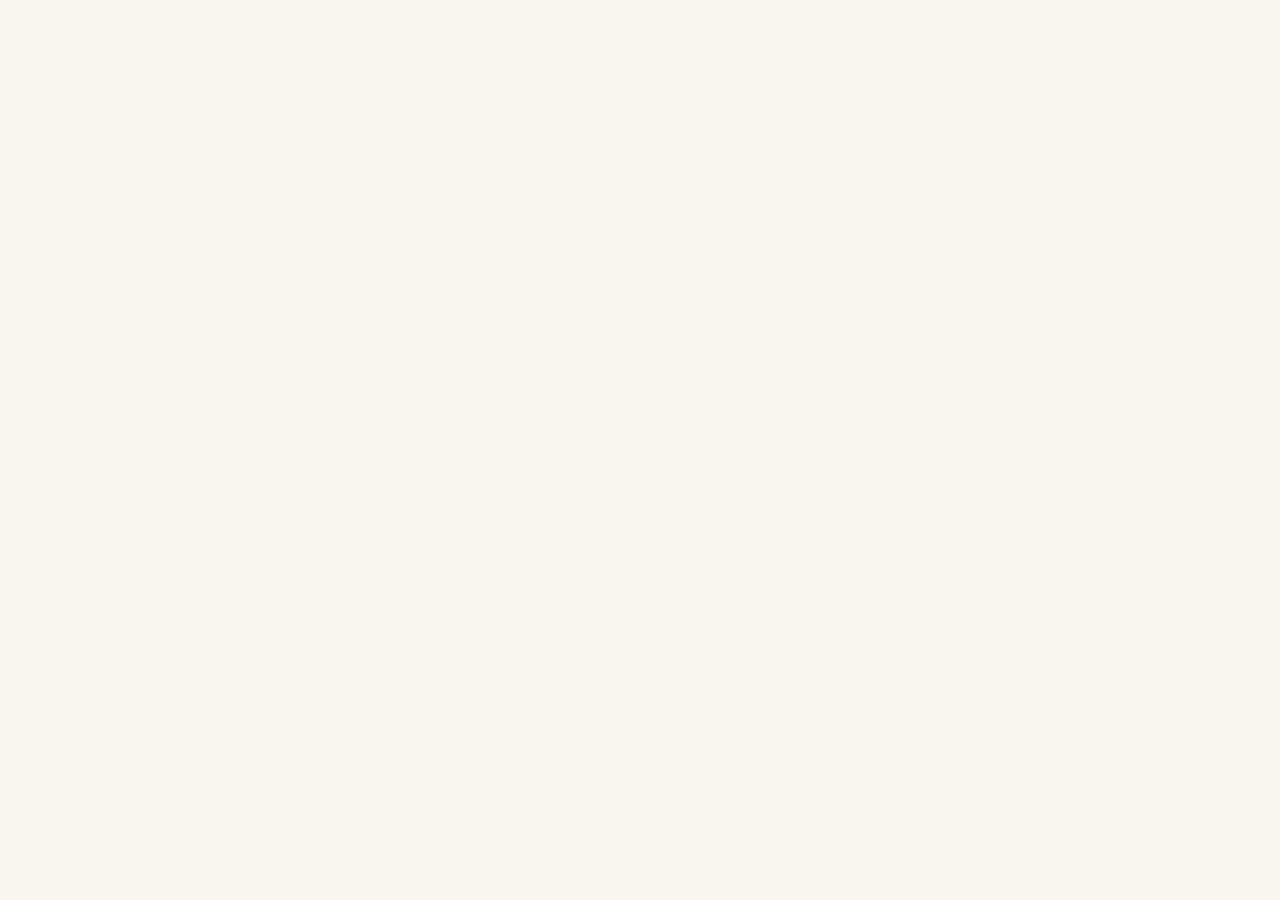
==== commit 22020489: "Add files via upload" ====
--- a/index.html
+++ b/index.html
@@ -1,390 +1,58 @@
-<!DOCTYPE html>
+<!doctype html>
 <html lang="es-MX">
 <head>
-  <meta charset="UTF-8" />
+  <meta charset="utf-8" />
   <meta name="viewport" content="width=device-width, initial-scale=1, viewport-fit=cover" />
-  <title>Yukis Kikis · Crepas, Waffles y Yukis en Monterrey</title>
-  <meta name="description" content="Yukis Kikis, Monterrey N.L.: crepas gourmet, waffles belgas, fresas con crema y Yukis. Arma tu antojo, agrega al carrito y pídelo por WhatsApp. Martes a Domingo de 6:00 PM a 10:30 PM." />
+  <title>Yukis Kikis · Panel</title>
   <meta name="theme-color" content="#0038E2" />
-  <link rel="icon" href="./logo_nuevo_icono.png" type="image/png" />
-
+  <meta name="robots" content="noindex, nofollow" />
+  <link rel="manifest" href="./manifest.webmanifest" />
+  <link rel="icon" href="./icon-192.png" />
+  <link rel="apple-touch-icon" href="./apple-touch-icon.png" />
+  <meta name="apple-mobile-web-app-capable" content="yes" />
+  <meta name="mobile-web-app-capable" content="yes" />
+  <meta name="apple-mobile-web-app-title" content="YK Panel" />
   <link rel="preconnect" href="https://fonts.googleapis.com" />
-  <link rel="preconnect" href="https://fonts.gstatic.com" crossorigin />
-  <link href="https://fonts.googleapis.com/css2?family=Montserrat:wght@600;700;800;900&family=Poppins:wght@400;500;600;700&display=swap" rel="stylesheet" />
-  <link rel="stylesheet" href="https://cdnjs.cloudflare.com/ajax/libs/font-awesome/6.5.1/css/all.min.css" />
-  <link rel="stylesheet" href="./styles.css?v=17" />
+  <link href="https://fonts.googleapis.com/css2?family=Poppins:wght@500;600;700;800&display=swap" rel="stylesheet" />
+  <link rel="stylesheet" href="./admin.css?v=1" />
 </head>
 <body>
-
-  <a class="skip" href="#menu">Saltar al contenido</a>
-
-  <!-- ============ HEADER / NAVBAR FIJO ============ -->
-  <header class="nav" id="nav">
-    <div class="site-notice" id="site-notice" role="status" hidden></div>
-    <div class="nav-inner">
-      <a class="brand" href="#inicio" aria-label="Yukis Kikis, ir al inicio">
-        <img src="./logo_nuevo_icono.png" onerror="this.onerror=null;this.src='./logo-2.jpeg'" alt="Logotipo Yukis Kikis" width="46" height="46" />
-        <span class="brand-name">Yukis<b>Kikis</b></span>
-      </a>
-
-      <nav class="nav-links" id="nav-links" aria-label="Navegación principal">
-        <a href="#inicio" data-spy="inicio">Inicio</a>
-        <a href="#menu" data-spy="menu">Menú</a>
-        <a href="#personaliza" data-spy="personaliza">Arma tu Antojo</a>
-        <a href="#marca" data-spy="marca">Nuestra Marca</a>
-        <a href="#horario" data-spy="horario">Horario</a>
-        <a href="#puestos" data-spy="puestos">Puestos</a>
-        <a href="#ubicacion" data-spy="ubicacion">Ubicación</a>
-        <a class="nav-cta-mobile" href="#" data-wa="¡Hola Yukis Kikis! Quiero hacer un pedido 🧇">
-          <i class="fa-brands fa-whatsapp" aria-hidden="true"></i> Pedir por WhatsApp
-        </a>
-      </nav>
-
-      <button type="button" class="cart-btn" id="cart-open" data-cart-open aria-label="Abrir carrito" aria-haspopup="dialog">
-        <svg class="cart-ico" viewBox="0 0 24 24" aria-hidden="true"><path d="M3 4h2.2l2.2 10.2a2 2 0 0 0 2 1.6h7.5a2 2 0 0 0 1.9-1.4L20.5 8H6.4" fill="none" stroke="currentColor" stroke-width="2.2" stroke-linecap="round" stroke-linejoin="round"/><circle cx="10" cy="20" r="1.6" fill="currentColor"/><circle cx="17" cy="20" r="1.6" fill="currentColor"/></svg>
-        <span class="cart-count" id="cart-count" aria-live="polite">0</span>
-      </button>
-      <a class="btn btn-red nav-cta" href="#" data-wa="¡Hola Yukis Kikis! Quiero hacer un pedido 🧇">
-        <i class="fa-brands fa-whatsapp" aria-hidden="true"></i><span>Pedir</span>
-      </a>
-      <button type="button" class="burger" id="burger" aria-label="Abrir menú" aria-expanded="false" aria-controls="nav-links">
-        <span></span><span></span><span></span>
-      </button>
-    </div>
-    <div class="scroll-progress" id="scroll-progress" aria-hidden="true"></div>
-  </header>
-
-  <main id="top">
-
-    <!-- ============ HERO · VIDEO A PANTALLA COMPLETA CONTROLADO POR SCROLL (400vh) ============ -->
-    <section class="hero" id="inicio" aria-label="Presentación de Yukis Kikis">
-      <div class="hero-sticky" id="hero-sticky">
-
-        <!-- El video ocupa toda la pantalla, centrado y sin filtros que lo oscurezcan -->
-        <!-- El src lo asigna app.js al cargar: elige al azar entre video_crepa_nuevo.mp4 y video_yuki_mango.mp4 -->
-        <video id="scroll-video" class="hero-fullscreen-video"
-               muted playsinline webkit-playsinline preload="auto" disablepictureinpicture disableremoteplayback
-               aria-label="Video de postres Yukis Kikis que avanza mientras haces scroll"></video>
-        <!-- Respaldo si el video no carga: la foto real, también a pantalla completa -->
-        <img class="hero-fullscreen-fallback" id="video-fallback" src="./poster-crepa.jpg" alt="Crepa gourmet de Yukis Kikis" />
-
-        <!-- Solo un degradado radial sutil detrás del texto (el centro queda libre) -->
-        <div class="hero-scrim" aria-hidden="true"></div>
-
-        <div class="hero-copy">
-          <p class="hero-kicker"><i class="fa-solid fa-location-dot" aria-hidden="true"></i> Monterrey, N.L.</p>
-          <div class="hero-beats" id="hero-beats">
-            <h1 class="beat is-on" data-beat="0">El verdadero <span class="hl-yellow">antojo</span><br />está aquí.</h1>
-            <h2 class="beat" data-beat="1">Crepas y waffles<br /><span class="hl-pink">hechos al momento.</span></h2>
-            <h2 class="beat" data-beat="2">Fruta fresca, nieve<br /><span class="hl-yellow">y mucho sabor.</span></h2>
-            <h2 class="beat" data-beat="3">¿Se te antojó?<br /><span class="hl-pink">¡Pídelo ya!</span></h2>
-          </div>
-          <div class="hero-actions" id="hero-actions">
-            <a class="btn btn-yellow" href="#menu">Ver el menú <i class="fa-solid fa-arrow-down" aria-hidden="true"></i></a>
-            <a class="btn btn-wa" href="#" data-wa="¡Hola Yukis Kikis! Quiero hacer un pedido 🧇"><i class="fa-brands fa-whatsapp" aria-hidden="true"></i> Pedir por WhatsApp</a>
-          </div>
-        </div>
-
-        <div class="scroll-hint" id="scroll-hint" aria-hidden="true">
-          <span class="mouse"><i></i></span>
-          <span>Desliza para girar la crepa</span>
-        </div>
-        <span class="video-loading" id="video-loading" aria-live="polite"><i class="fa-solid fa-circle-notch fa-spin" aria-hidden="true"></i> Cargando video…</span>
-        <div class="hero-meter" aria-hidden="true"><i id="hero-meter-fill"></i></div>
-      </div>
-    </section>
-
-    <!-- ============ MENÚ ============ -->
-    <section class="section" id="menu">
-      <div class="wrap">
-        <header class="section-head" data-reveal>
-          <span class="pill pill-blue">Nuestro menú</span>
-          <h2>Antojos que sí se ven <span class="u-red">así de ricos</span></h2>
-          <p>Elige qué se te antoja y arma el tuyo a tu gusto. El precio se actualiza solito.</p>
-        </header>
-        <div class="gallery" id="menu-grid"></div>
-
-        <!-- Anuncios: los pósters completos, con platillos ya hechos -->
-        <div class="promos" id="promos">
-          <header class="section-head promos-head" data-reveal>
-            <span class="pill pill-red">Ya listos para pedir</span>
-            <h2><span class="u-blue">Especiales</span></h2>
-            <p>Nuestros platillos ya armados. Agrégalos tal cual o edítalos a tu gusto.</p>
-          </header>
-          <div class="promo-grid" id="promo-grid"></div>
-        </div>
-      </div>
-    </section>
-
-    <!-- ============ PERSONALIZADOR "ARMA TU ANTOJO KIKIS" ============ -->
-    <section class="section section-blue" id="personaliza">
-      <div class="wrap">
-        <header class="section-head section-head-light" data-reveal>
-          <span class="pill pill-yellow">Paso a paso</span>
-          <h2>Arma tu Antojo <span class="hl-yellow">Kikis</span></h2>
-          <p>Elige qué se te antoja, el tamaño y tus toppings. El precio se actualiza solito.</p>
-        </header>
-
-        <div class="builder" id="builder" data-reveal>
-          <p class="b-editing" id="b-editing" hidden>✏️ Estás editando un artículo de tu pedido</p>
-          <ol class="b-dots" id="b-dots" aria-label="Progreso del personalizador"></ol>
-          <div class="b-panel" id="b-panel" aria-live="polite"></div>
-
-          <div class="b-pricebar" id="b-pricebar">
-            <div>
-              <span class="b-price-label" id="b-price-label">Tu antojo</span>
-              <small id="b-price-hint"></small>
-            </div>
-            <strong class="b-price" id="b-price">$0</strong>
-          </div>
-
-          <div class="b-nav">
-            <button type="button" class="btn btn-ghost-dark" id="step-prev" hidden><i class="fa-solid fa-arrow-left" aria-hidden="true"></i> Atrás</button>
-            <button type="button" class="btn btn-yellow" id="step-next">Siguiente <i class="fa-solid fa-arrow-right" aria-hidden="true"></i></button>
-            <button type="button" class="btn btn-yellow" id="builder-add" hidden><i class="fa-solid fa-cart-plus" aria-hidden="true"></i> <span>Agregar y seguir pidiendo</span></button>
-            <button type="button" class="btn btn-wa" id="builder-review" hidden><i class="fa-solid fa-bag-shopping" aria-hidden="true"></i> <span>Agregar y revisar pedido</span></button>
-          </div>
-        </div>
-      </div>
-    </section>
-
-    <!-- ============ NUESTRA MARCA ============ -->
-    <section class="section" id="marca">
-      <div class="wrap brand-grid">
-        <figure class="brand-figure" data-reveal>
-          <img src="./logo_nuevo.jpg" alt="Logotipo de Yukis Kikis: dos K azules con destellos amarillos" width="900" height="600" loading="lazy" decoding="async" />
-        </figure>
-
-        <div class="brand-copy" data-reveal>
-          <span class="pill pill-red">Nuestra Marca</span>
-          <h2>Antojos Felices <span class="u-blue">Desde Siempre</span></h2>
-          <p>En Yukis Kikis nacimos en Monterrey con una idea muy sencilla: que un postre te cambie el día. Cada crepa, waffle y Yuki se prepara al momento, con fruta fresca que llega diario y nieve ultra fina hecha con cariño.</p>
-          <p>Crepas y waffles hechos al momento, con colores, fruta y alegría en cada visita.</p>
-          <ul class="checks">
-            <li><i class="fa-solid fa-circle-check" aria-hidden="true"></i> Fruta fresca todos los días</li>
-            <li><i class="fa-solid fa-circle-check" aria-hidden="true"></i> Nieve ultra fina</li>
-            <li><i class="fa-solid fa-circle-check" aria-hidden="true"></i> Waffles y crepas hechos al momento</li>
-            <li><i class="fa-solid fa-circle-check" aria-hidden="true"></i> Envío a domicilio disponible (se cobra por separado)</li>
-          </ul>
-        </div>
-      </div>
-    </section>
-
-    <!-- ============ HORARIO & ESTADO EN VIVO ============ -->
-    <section class="section section-sky" id="horario">
-      <div class="wrap">
-        <div class="hours-card" data-reveal>
-          <div class="hours-live">
-            <span class="live-pill" id="live-pill" data-state="loading">
-              <i class="live-dot" aria-hidden="true"></i>
-              <span id="live-text">Revisando horario…</span>
-            </span>
-            <p class="live-sub" id="live-sub">Hora de Monterrey, N.L.</p>
-          </div>
-          <div class="hours-info">
-            <h2>Horario de atención</h2>
-            <ul class="hours-list" id="hours-list">
-              <li data-day="1"><span>Lunes</span><b class="closed">Cerrado</b></li>
-              <li data-day="2"><span>Martes</span><b>6:00 PM – 10:30 PM</b></li>
-              <li data-day="3"><span>Miércoles</span><b>6:00 PM – 10:30 PM</b></li>
-              <li data-day="4"><span>Jueves</span><b>6:00 PM – 10:30 PM</b></li>
-              <li data-day="5"><span>Viernes</span><b>6:00 PM – 10:30 PM</b></li>
-              <li data-day="6"><span>Sábado</span><b>6:00 PM – 10:30 PM</b></li>
-              <li data-day="0"><span>Domingo</span><b>6:00 PM – 10:30 PM</b></li>
-            </ul>
-          </div>
-        </div>
-      </div>
-    </section>
-
-    <!-- ============ PUESTOS EN EL MERCADO (se editan en puestos.js) ============ -->
-    <section class="section" id="puestos">
-      <div class="wrap">
-        <header class="section-head" data-reveal>
-          <span class="pill pill-blue">Puestos en el mercado</span>
-          <h2>Encuéntranos <span class="u-red">en el mercado</span></h2>
-          <p>Cada día estamos en un lugar distinto. Aquí te decimos dónde, y si el puesto ya está abierto.</p>
-        </header>
-        <div class="puestos-today" id="puestos-today" aria-live="polite"></div>
-        <div class="puestos-grid" id="puestos-grid"></div>
-        <p class="puestos-foot">Si el clima o algún imprevisto nos impide instalarnos, lo avisamos aquí mismo. ¡Gracias por tu comprensión! 💙</p>
-      </div>
-    </section>
-
-    <!-- ============ UBICACIÓN ============ -->
-    <section class="section section-pink" id="ubicacion">
-      <div class="wrap loc-grid">
-        <div class="loc-copy" data-reveal>
-          <span class="pill pill-red">Ubicación</span>
-          <h2>Pasa por tu <span class="u-blue">antojo</span></h2>
-          <p>Estamos en Monterrey, Nuevo León. Abre la ubicación en Google Maps y llega directo a Yukis Kikis.</p>
-          <p class="loc-address" id="loc-address" hidden><i class="fa-solid fa-location-dot" aria-hidden="true"></i> <span></span></p>
-          <p class="ship-note"><i class="fa-solid fa-motorcycle" aria-hidden="true"></i> ¿Envío a domicilio? Escríbenos por WhatsApp. <b>El envío se cobra por separado.</b></p>
-
-          <div class="loc-actions">
-            <a class="btn btn-red btn-lg" href="#" data-maps><i class="fa-solid fa-location-dot" aria-hidden="true"></i> Cómo llegar</a>
-            <a class="btn btn-wa btn-lg" href="#" data-wa="¡Hola Yukis Kikis! Tengo una pregunta sobre un pedido a domicilio."><i class="fa-brands fa-whatsapp" aria-hidden="true"></i> Escríbenos por WhatsApp</a>
-          </div>
-        </div>
-
-        <div class="map-frame map-card" id="map-frame" data-reveal>
-          <a class="map-link" href="#" data-maps aria-label="Abrir la ubicación de Yukis Kikis en Google Maps">
-            <span class="map-pin"><i class="fa-solid fa-location-dot" aria-hidden="true"></i></span>
-            <b>Yukis Kikis · Monterrey, N.L.</b>
-            <span class="btn btn-yellow">Abrir en Google Maps</span>
-          </a>
-          <span class="sticker sticker-map" aria-hidden="true"><i class="fa-solid fa-location-dot"></i> Monterrey</span>
-</div>
-      </div>
-    </section>
+  <!-- Login -->
+  <main id="login" class="login" hidden>
+    <form id="login-form" class="login-card" autocomplete="on">
+      <img src="./icon-192.png" alt="" width="88" height="88" />
+      <h1>Yukis Kikis</h1>
+      <p>Panel de administración</p>
+      <label>Correo<input id="l-email" type="email" autocomplete="username" required /></label>
+      <label>Contraseña<input id="l-pass" type="password" autocomplete="current-password" required /></label>
+      <p id="l-error" class="error" role="alert" hidden></p>
+      <button class="btn primary" type="submit" id="l-btn">Entrar</button>
+    </form>
   </main>
 
-  <!-- ============ FOOTER ============ -->
-  <footer class="footer" id="footer">
-    <div class="wrap footer-grid">
-      <div class="footer-brand">
-        <a class="brand brand-light" href="#inicio" aria-label="Yukis Kikis">
-          <img src="./logo_nuevo_icono.png" onerror="this.onerror=null;this.src='./logo-2.jpeg'" alt="" width="56" height="56" />
-          <span class="brand-name">Yukis<b>Kikis</b></span>
-        </a>
-        <p>Crepas, waffles, fresas con crema y Yukis. Hechos con fruta fresca en Monterrey, N.L.</p>
-        <img class="footer-sign" src="./image_f4993f.png" onerror="this.style.display='none'" alt="Letrero circular de Yukis Kikis" width="120" height="120" loading="lazy" />
-        <div class="socials" aria-label="Redes sociales">
-          <a href="#" data-social="instagram" aria-label="Instagram" target="_blank" rel="noopener"><i class="fa-brands fa-instagram"></i></a>
-          <a href="#" data-social="facebook" aria-label="Facebook" target="_blank" rel="noopener"><i class="fa-brands fa-facebook-f"></i></a>
-          <a href="#" data-wa="Hola Yukis Kikis" aria-label="WhatsApp"><i class="fa-brands fa-whatsapp"></i></a>
-        </div>
-      </div>
-
-      <nav class="footer-links" aria-label="Accesos rápidos">
-        <h3>Accesos rápidos</h3>
-        <a href="#inicio">Inicio</a>
-        <a href="#menu">Menú</a>
-        <a href="#personaliza">Arma tu Antojo</a>
-        <a href="#marca">Nuestra Marca</a>
-        <a href="#horario">Horario</a>
-        <a href="#puestos">Puestos</a>
-        <a href="#ubicacion">Ubicación</a>
-      </nav>
-
-      <div class="footer-status">
-        <h3>Hoy</h3>
-        <span class="live-pill live-pill-dark" id="footer-live" data-state="loading"><i class="live-dot" aria-hidden="true"></i><span id="footer-live-text">Revisando horario…</span></span>
-        <p>Martes a Domingo<br />6:00 PM – 10:30 PM</p>
-      </div>
-    </div>
-    <div class="wrap footer-bottom">
-      <p>© <span id="year">2026</span> Yukis Kikis · Monterrey, N.L. Todos los derechos reservados.</p>
-    </div>
-  </footer>
-
-  <!-- ============ CARRITO (modal lateral) ============ -->
-  <div class="cart-overlay" id="cart-overlay" data-cart-close></div>
-  <aside class="cart-modal" id="cart-modal" role="dialog" aria-modal="true" aria-labelledby="cart-title" aria-hidden="true">
-    <header class="cart-head">
-      <h2 id="cart-title">🛒 Tu pedido</h2>
-      <button type="button" class="cart-close" data-cart-close aria-label="Cerrar carrito">✕</button>
+  <!-- App -->
+  <div id="app" hidden>
+    <header class="top">
+      <h1 id="top-title">Pedidos</h1>
+      <span id="conn" class="conn" title="Conexión">●</span>
     </header>
-
-    <div class="cart-body">
-      <ul class="cart-list" id="cart-list"></ul>
-      <p class="cart-empty" id="cart-empty">Tu carrito está vacío. ¡Agrega algo rico del menú! 🧇</p>
-
-      <!-- Datos del pedido: entrega y forma de pago (se dibujan con app.js) -->
-      <div class="checkout" id="checkout" hidden>
-        <h3 class="co-title">Datos de tu pedido</h3>
-        <label class="co-field">
-          <span>Tu nombre</span>
-          <input id="co-name" type="text" autocomplete="name" maxlength="60" placeholder="Ej. Ana" />
-        </label>
-        <fieldset class="co-group">
-          <legend>¿Cómo lo quieres?</legend>
-          <div class="co-pills" id="co-mode"></div>
-        </fieldset>
-        <fieldset class="co-group" id="co-pickup-wrap" hidden>
-          <legend>¿Dónde lo recoges?</legend>
-          <div class="co-list" id="co-pickup"></div>
-        </fieldset>
-        <label class="co-field" id="co-address-wrap" hidden>
-          <span>Dirección de entrega y referencias</span>
-          <textarea id="co-address" rows="2" maxlength="220" placeholder="Calle, número, colonia y referencias…"></textarea>
-        </label>
-        <fieldset class="co-group">
-          <legend>¿Cómo vas a pagar?</legend>
-          <div class="co-pills" id="co-pay"></div>
-          <div class="co-hint" id="co-pay-hint"></div>
-        </fieldset>
-        <label class="cart-notes">
-                <span>Notas para tu pedido <small>(opcional)</small></span>
-                <textarea id="cart-notes" rows="2" maxlength="200" placeholder="Ej. sin nuez, entregar en la caseta…"></textarea>
-              </label>
-        <p class="cart-ship" id="cart-ship"><i class="fa-solid fa-motorcycle" aria-hidden="true"></i> Envío a domicilio: <b>se cobra por separado</b>.</p>
-        <p class="co-error" id="co-error" role="alert" hidden></p>
-      </div>
-    </div>
-
-    <footer class="cart-foot" id="cart-foot">
-      <dl class="cart-totals">
-        <div><dt>Subtotal</dt><dd id="cart-subtotal">$0</dd></div>
-        <div class="cart-total"><dt>Total</dt><dd id="cart-total">$0</dd></div>
-      </dl>
-      <div class="cart-actions">
-        <button type="button" class="btn btn-wa btn-block" id="cart-wa"><i class="fa-brands fa-whatsapp" aria-hidden="true"></i> Enviar pedido por WhatsApp</button>
-        <div class="cart-actions-row">
-          <button type="button" class="btn btn-yellow" id="cart-more" data-add-more><i class="fa-solid fa-plus" aria-hidden="true"></i> Agregar otra cosa</button>
-          <button type="button" class="btn btn-ghost-dark" id="cart-clear">Vaciar</button>
-        </div>
-      </div>
-    </footer>
-  </aside>
-
-  <!-- ============ MODAL: ¿AÑADIR ALGO MÁS ANTES DE ENVIAR? ============ -->
-  <div class="order-modal" id="ask-modal" role="dialog" aria-modal="true" aria-labelledby="ask-title" hidden>
-    <div class="order-backdrop" data-ask-close></div>
-    <div class="order-card">
-      <div class="order-emoji" aria-hidden="true">🤔</div>
-      <h2 id="ask-title">Antes de enviar tu pedido… <span>¿Deseas añadir otra cosa?</span></h2>
-      <p class="order-sub" id="ask-summary"></p>
-      <div class="order-actions">
-        <button type="button" class="btn btn-yellow" id="ask-more">Sí, añadir algo más</button>
-        <button type="button" class="btn btn-wa" id="ask-send"><i class="fa-brands fa-whatsapp" aria-hidden="true"></i> No, enviar mi pedido</button>
-        <button type="button" class="btn-link" id="ask-back">Volver a revisar mi pedido</button>
-      </div>
-    </div>
+    <main id="view" class="view"></main>
+    <nav class="tabs" id="tabs" aria-label="Secciones">
+      <button data-tab="orders" class="on"><span>🧾</span>Pedidos<i id="badge" hidden>0</i></button>
+      <button data-tab="stalls"><span>🏪</span>Puestos</button>
+      <button data-tab="prices"><span>💲</span>Precios</button>
+      <button data-tab="more"><span>⚙️</span>Más</button>
+    </nav>
   </div>
 
-  <!-- ============ MODAL POST-PEDIDO ============ -->
-  <div class="order-modal" id="order-modal" role="dialog" aria-modal="true" aria-labelledby="order-title" hidden>
-    <div class="order-backdrop" data-order-close></div>
-    <div class="order-card">
-      <div class="order-emoji" aria-hidden="true">🧇</div>
-      <h2 id="order-title">¡Tu pedido está en camino a nuestro WhatsApp! <span>¿Quieres seguir viendo el menú?</span></h2>
-      <div class="order-actions">
-        <button type="button" class="btn btn-yellow" id="order-more">Sí, seguir viendo</button>
-        <button type="button" class="btn btn-blue" id="order-reset">No, volver al inicio</button>
-      </div>
-    </div>
+  <!-- Hoja de detalle -->
+  <div id="sheet" class="sheet" hidden>
+    <div class="sheet-back" data-close></div>
+    <div class="sheet-card" role="dialog" aria-modal="true" aria-label="Detalle del pedido"></div>
   </div>
+  <div id="toast" class="toast" role="status" hidden></div>
 
-  <a class="wa-float" href="#" data-wa="¡Hola Yukis Kikis! Quiero hacer un pedido 🧇" aria-label="Pedir por WhatsApp">
-    <i class="fa-brands fa-whatsapp" aria-hidden="true"></i>
-  </a>
-  <div class="toast" id="toast" role="status" aria-live="polite"></div>
-
-  <!-- Lienzo para el modelo 3D futuro (oculto mientras FUTURE_3D.enabled = false en app.js) -->
-  <canvas id="webgl-3d" class="webgl-3d" aria-hidden="true" hidden></canvas>
-
-  <noscript><p class="noscript">Activa JavaScript para ver el video interactivo y usar el carrito. También puedes escribirnos por WhatsApp.</p></noscript>
-
-  <!-- ===== Librerías (el orden importa) ===== -->
-  <!-- Three.js r128 + GLTFLoader + DRACOLoader: listos para modelos .glb comprimidos (apagado por ahora) -->
-  <script src="https://cdn.jsdelivr.net/npm/three@0.128.0/build/three.min.js"></script>
-  <script src="https://cdn.jsdelivr.net/npm/three@0.128.0/examples/js/loaders/GLTFLoader.js"></script>
-  <script src="https://cdn.jsdelivr.net/npm/three@0.128.0/examples/js/loaders/DRACOLoader.js"></script>
-  <!-- GSAP + ScrollTrigger -->
-  <script src="https://cdnjs.cloudflare.com/ajax/libs/gsap/3.12.5/gsap.min.js"></script>
-  <script src="https://cdnjs.cloudflare.com/ajax/libs/gsap/3.12.5/ScrollTrigger.min.js"></script>
-  <script src="./puestos.js?v=15"></script>
-  <script src="./app.js?v=17"></script>
+  <script src="../puestos.js"></script>
+  <script type="module" src="./admin.js?v=1"></script>
 </body>
 </html>
--- a/admin.css
+++ b/admin.css
@@ -0,0 +1,123 @@
+:root {
+  --cream: #FFFBF2; --cream-2: #F9F6EF; --blue: #0038E2; --blue-dark: #0026A3; --red: #E6002A; --yellow: #FFC700;
+  --pink: #FF65A3; --pink-soft: #FFE3EE; --ink: #0B1340; --muted: #5A6086; --green: #13A15B; --line: #E5E0D2;
+  --safe-b: env(safe-area-inset-bottom, 0px); --safe-t: env(safe-area-inset-top, 0px);
+}
+* { box-sizing: border-box; -webkit-tap-highlight-color: transparent; }
+html, body { margin: 0; background: var(--cream-2); color: var(--ink); font-family: 'Poppins', system-ui, sans-serif; font-size: 15px; overflow-x: hidden; }
+button, input, select, textarea { font: inherit; color: inherit; }
+[hidden] { display: none !important; }
+h1, h2, h3, p { margin: 0; }
+
+/* Login */
+.login { min-height: 100dvh; display: grid; place-items: center; padding: 20px 16px; background: linear-gradient(160deg, var(--blue), var(--blue-dark)); }
+.login-card { width: 100%; max-width: 380px; background: #fff; border-radius: 28px; padding: 28px 22px; display: grid; gap: 12px; text-align: center; box-shadow: 0 20px 50px rgba(0,0,0,.3); }
+.login-card img { margin: 0 auto; border-radius: 22px; }
+.login-card h1 { font-size: 1.5rem; font-weight: 800; }
+.login-card > p { color: var(--muted); margin-top: -6px; }
+.login-card label { text-align: left; display: grid; gap: 4px; font-weight: 600; font-size: .85rem; }
+
+input, select, textarea { width: 100%; border: 2px solid var(--line); border-radius: 14px; padding: 11px 13px; background: #fff; min-width: 0; }
+input:focus, select:focus, textarea:focus { outline: none; border-color: var(--blue); }
+textarea { resize: vertical; min-height: 70px; }
+.error { color: var(--red); font-weight: 600; font-size: .85rem; }
+
+.btn { border: 0; border-radius: 999px; padding: 12px 18px; font-weight: 700; cursor: pointer; background: #fff; border: 2px solid var(--ink); }
+.btn.primary { background: var(--blue); color: #fff; border-color: var(--blue); }
+.btn.yellow { background: var(--yellow); border-color: var(--ink); }
+.btn.danger { background: #fff; color: var(--red); border-color: var(--red); }
+.btn.small { padding: 7px 12px; font-size: .8rem; }
+.btn:disabled { opacity: .5; }
+
+/* Shell */
+.top { position: sticky; top: 0; z-index: 5; display: flex; align-items: center; justify-content: space-between; padding: calc(12px + var(--safe-t)) 16px 12px; background: var(--blue); color: #fff; }
+.top h1 { font-size: 1.15rem; font-weight: 800; }
+.conn { color: #7CFFB2; font-size: .8rem; }
+.conn.off { color: #ff9aa9; }
+.view { padding: 14px 14px calc(92px + var(--safe-b)); max-width: 720px; margin: 0 auto; display: grid; gap: 12px; }
+.tabs { position: fixed; inset: auto 0 0 0; z-index: 6; display: grid; grid-template-columns: repeat(4, 1fr); background: #fff; border-top: 1px solid var(--line); padding-bottom: var(--safe-b); }
+.tabs button { position: relative; border: 0; background: none; padding: 8px 2px 9px; font-size: .72rem; font-weight: 600; color: var(--muted); display: grid; gap: 1px; justify-items: center; cursor: pointer; }
+.tabs button span { font-size: 1.35rem; line-height: 1.1; }
+.tabs button.on { color: var(--blue); }
+.tabs i { position: absolute; top: 4px; left: calc(50% + 8px); min-width: 18px; height: 18px; border-radius: 9px; background: var(--red); color: #fff; font-style: normal; font-size: .7rem; font-weight: 800; display: grid; place-items: center; padding: 0 5px; }
+
+/* Cards */
+.card { background: #fff; border-radius: 20px; padding: 14px; box-shadow: 0 4px 14px rgba(11,19,64,.07); display: grid; gap: 10px; }
+.card h2 { font-size: 1rem; font-weight: 800; }
+.muted { color: var(--muted); font-size: .85rem; }
+.stats { display: grid; grid-template-columns: 1fr 1fr; gap: 10px; }
+.stat { background: #fff; border-radius: 18px; padding: 12px 14px; box-shadow: 0 4px 14px rgba(11,19,64,.07); }
+.stat b { display: block; font-size: 1.5rem; font-weight: 800; color: var(--blue); }
+.stat small { color: var(--muted); font-weight: 600; }
+.chips { display: flex; gap: 8px; overflow-x: auto; padding-bottom: 2px; scrollbar-width: none; }
+.chip { flex: none; border: 2px solid var(--line); background: #fff; border-radius: 999px; padding: 7px 13px; font-weight: 700; font-size: .82rem; cursor: pointer; }
+.chip.on { background: var(--ink); color: #fff; border-color: var(--ink); }
+
+/* Orders */
+.order { background: #fff; border-radius: 20px; padding: 13px 14px; box-shadow: 0 4px 14px rgba(11,19,64,.07); display: grid; gap: 6px; cursor: pointer; border-left: 6px solid var(--line); text-align: left; width: 100%; border-top: 0; border-right: 0; border-bottom: 0; }
+.order.s-nuevo { border-left-color: var(--red); }
+.order.s-preparando { border-left-color: var(--yellow); }
+.order.s-listo { border-left-color: var(--blue); }
+.order.s-entregado { border-left-color: var(--green); }
+.order.s-cancelado { border-left-color: #999; opacity: .65; }
+.row { display: flex; align-items: center; justify-content: space-between; gap: 10px; }
+.order .code { font-weight: 800; }
+.order .total { font-weight: 800; color: var(--blue); }
+.order .sum { color: var(--muted); font-size: .85rem; overflow-wrap: anywhere; }
+.tag { display: inline-block; border-radius: 999px; padding: 2px 10px; font-size: .72rem; font-weight: 800; background: var(--cream-2); border: 1px solid var(--line); }
+.tag.nuevo { background: #ffe3e8; color: var(--red); border-color: #ffc0cc; }
+.tag.preparando { background: #fff4c2; }
+.tag.listo { background: #dfe8ff; color: var(--blue); }
+.tag.entregado { background: #d6f5e4; color: var(--green); }
+.tag.cancelado { background: #eee; color: #777; }
+.tag.paid { background: #d6f5e4; color: var(--green); }
+
+/* Stalls */
+.stall { display: grid; gap: 10px; }
+.stall h3 { font-size: 1rem; font-weight: 800; }
+.switch { display: grid; grid-template-columns: 1fr 1fr; gap: 8px; }
+.switch button { border: 3px solid var(--line); background: #fff; border-radius: 16px; padding: 14px 8px; font-weight: 800; font-size: 1rem; cursor: pointer; }
+.switch button.open.on { background: var(--green); color: #fff; border-color: var(--green); }
+.switch button.closed.on { background: var(--red); color: #fff; border-color: var(--red); }
+
+/* Prices */
+.prices { display: grid; gap: 8px; }
+.price-row { display: grid; grid-template-columns: 1fr 110px; gap: 10px; align-items: center; }
+.price-row label { font-weight: 600; }
+.price-row small { display: block; color: var(--muted); font-weight: 500; font-size: .75rem; }
+.money { position: relative; }
+.money::before { content: '$'; position: absolute; left: 12px; top: 50%; transform: translateY(-50%); color: var(--muted); font-weight: 700; }
+.money input { padding-left: 26px; font-weight: 700; text-align: right; }
+.savebar { position: sticky; bottom: calc(66px + var(--safe-b)); display: grid; gap: 8px; }
+
+/* Sheet */
+.sheet { position: fixed; inset: 0; z-index: 20; display: grid; align-items: end; }
+.sheet-back { position: absolute; inset: 0; background: rgba(11,19,64,.5); }
+.sheet-card { position: relative; background: var(--cream-2); border-radius: 26px 26px 0 0; max-height: 94dvh; overflow-y: auto; padding: 16px 14px calc(20px + var(--safe-b)); display: grid; gap: 12px; max-width: 720px; width: 100%; margin: 0 auto; }
+.sheet-head { display: flex; justify-content: space-between; align-items: center; gap: 10px; }
+.sheet-head h2 { font-size: 1.15rem; font-weight: 800; }
+.x { border: 0; background: #fff; border-radius: 50%; width: 38px; height: 38px; font-size: 1.1rem; cursor: pointer; }
+.field { display: grid; gap: 4px; font-weight: 600; font-size: .82rem; }
+.grid2 { display: grid; grid-template-columns: 1fr 1fr; gap: 10px; }
+.steps { display: grid; grid-template-columns: repeat(4, 1fr); gap: 6px; }
+.steps button { border: 2px solid var(--line); background: #fff; border-radius: 12px; padding: 9px 2px; font-size: .72rem; font-weight: 700; cursor: pointer; }
+.steps button.on { background: var(--ink); color: #fff; border-color: var(--ink); }
+.item { display: grid; grid-template-columns: 1fr auto; gap: 4px 10px; padding: 8px 0; border-bottom: 1px dashed var(--line); align-items: center; }
+.item:last-child { border-bottom: 0; }
+.item small { grid-column: 1; color: var(--muted); display: block; }
+.qty { display: flex; align-items: center; gap: 6px; }
+.qty button { width: 30px; height: 30px; border-radius: 50%; border: 2px solid var(--ink); background: #fff; font-weight: 800; cursor: pointer; }
+.totals { display: grid; gap: 4px; }
+.totals .row b { font-size: 1.1rem; }
+.check { display: flex; gap: 10px; align-items: center; font-weight: 600; }
+.check input { width: 22px; height: 22px; flex: none; }
+.add-row { display: grid; grid-template-columns: 1fr 90px auto; gap: 8px; }
+
+.toast { position: fixed; left: 50%; bottom: calc(86px + var(--safe-b)); transform: translateX(-50%); z-index: 40; background: var(--ink); color: #fff; padding: 11px 18px; border-radius: 999px; font-weight: 600; max-width: 92vw; text-align: center; }
+.empty { text-align: center; color: var(--muted); padding: 30px 10px; }
+
+.switch3 { display: grid; grid-template-columns: 1fr 1fr 1fr; gap: 6px; }
+.switch3 button { border: 3px solid var(--line); background: #fff; border-radius: 14px; padding: 12px 4px; font-weight: 800; font-size: .8rem; cursor: pointer; }
+.switch3 .open.on { background: var(--green); color: #fff; border-color: var(--green); }
+.switch3 .closed.on { background: var(--red); color: #fff; border-color: var(--red); }
+.switch3 .auto.on { background: var(--ink); color: #fff; border-color: var(--ink); }
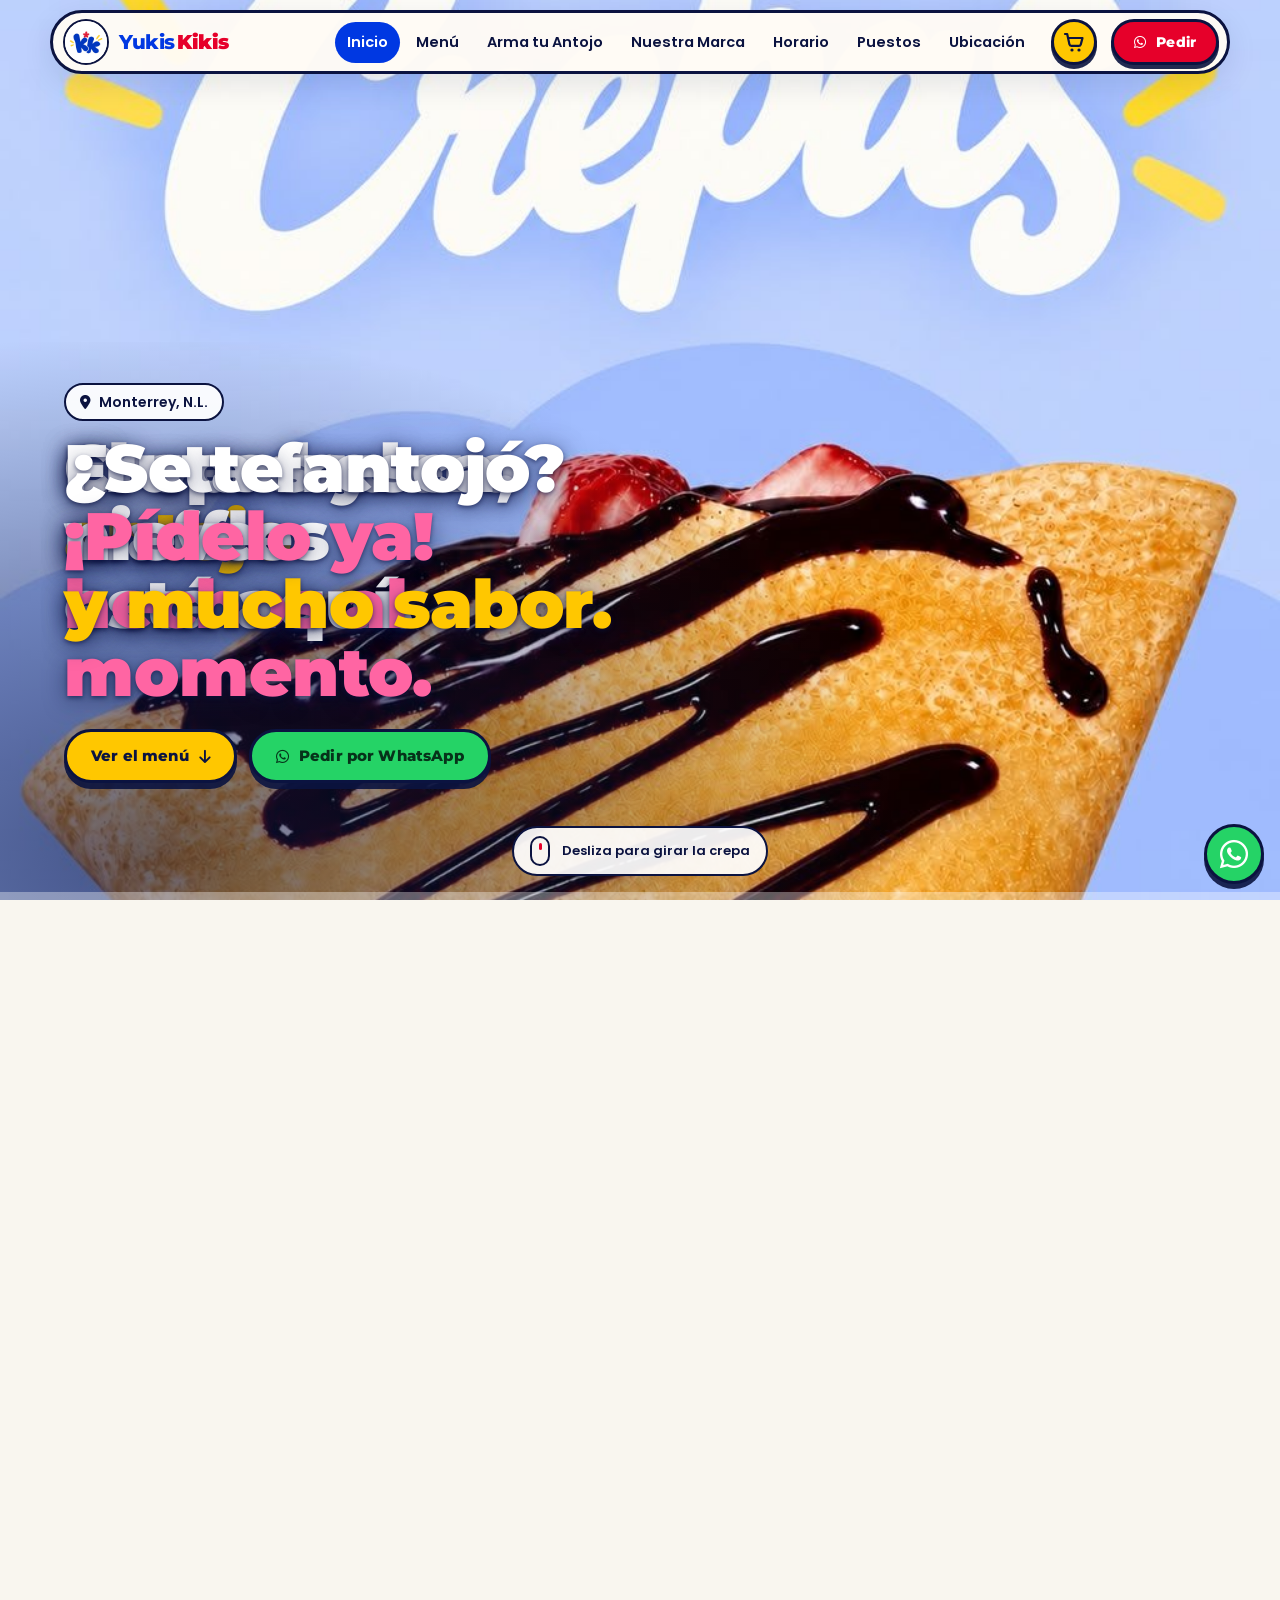
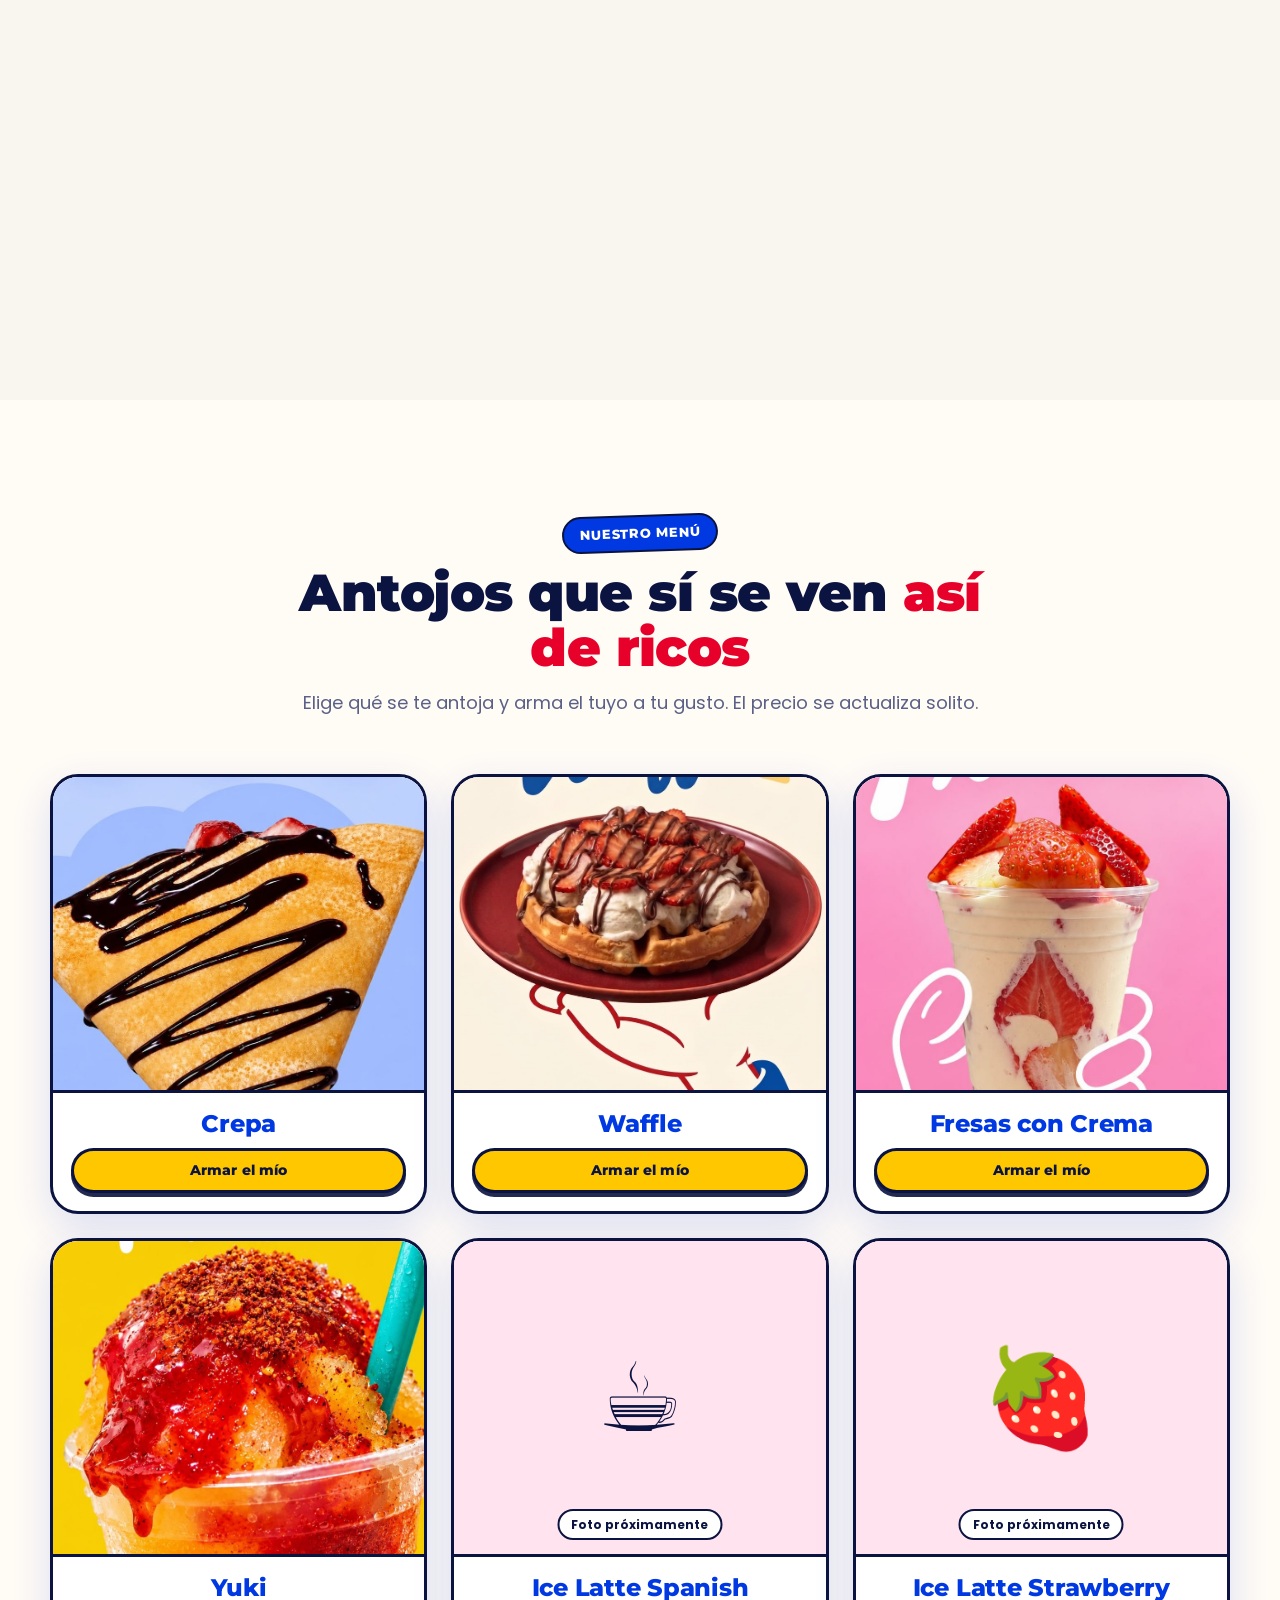
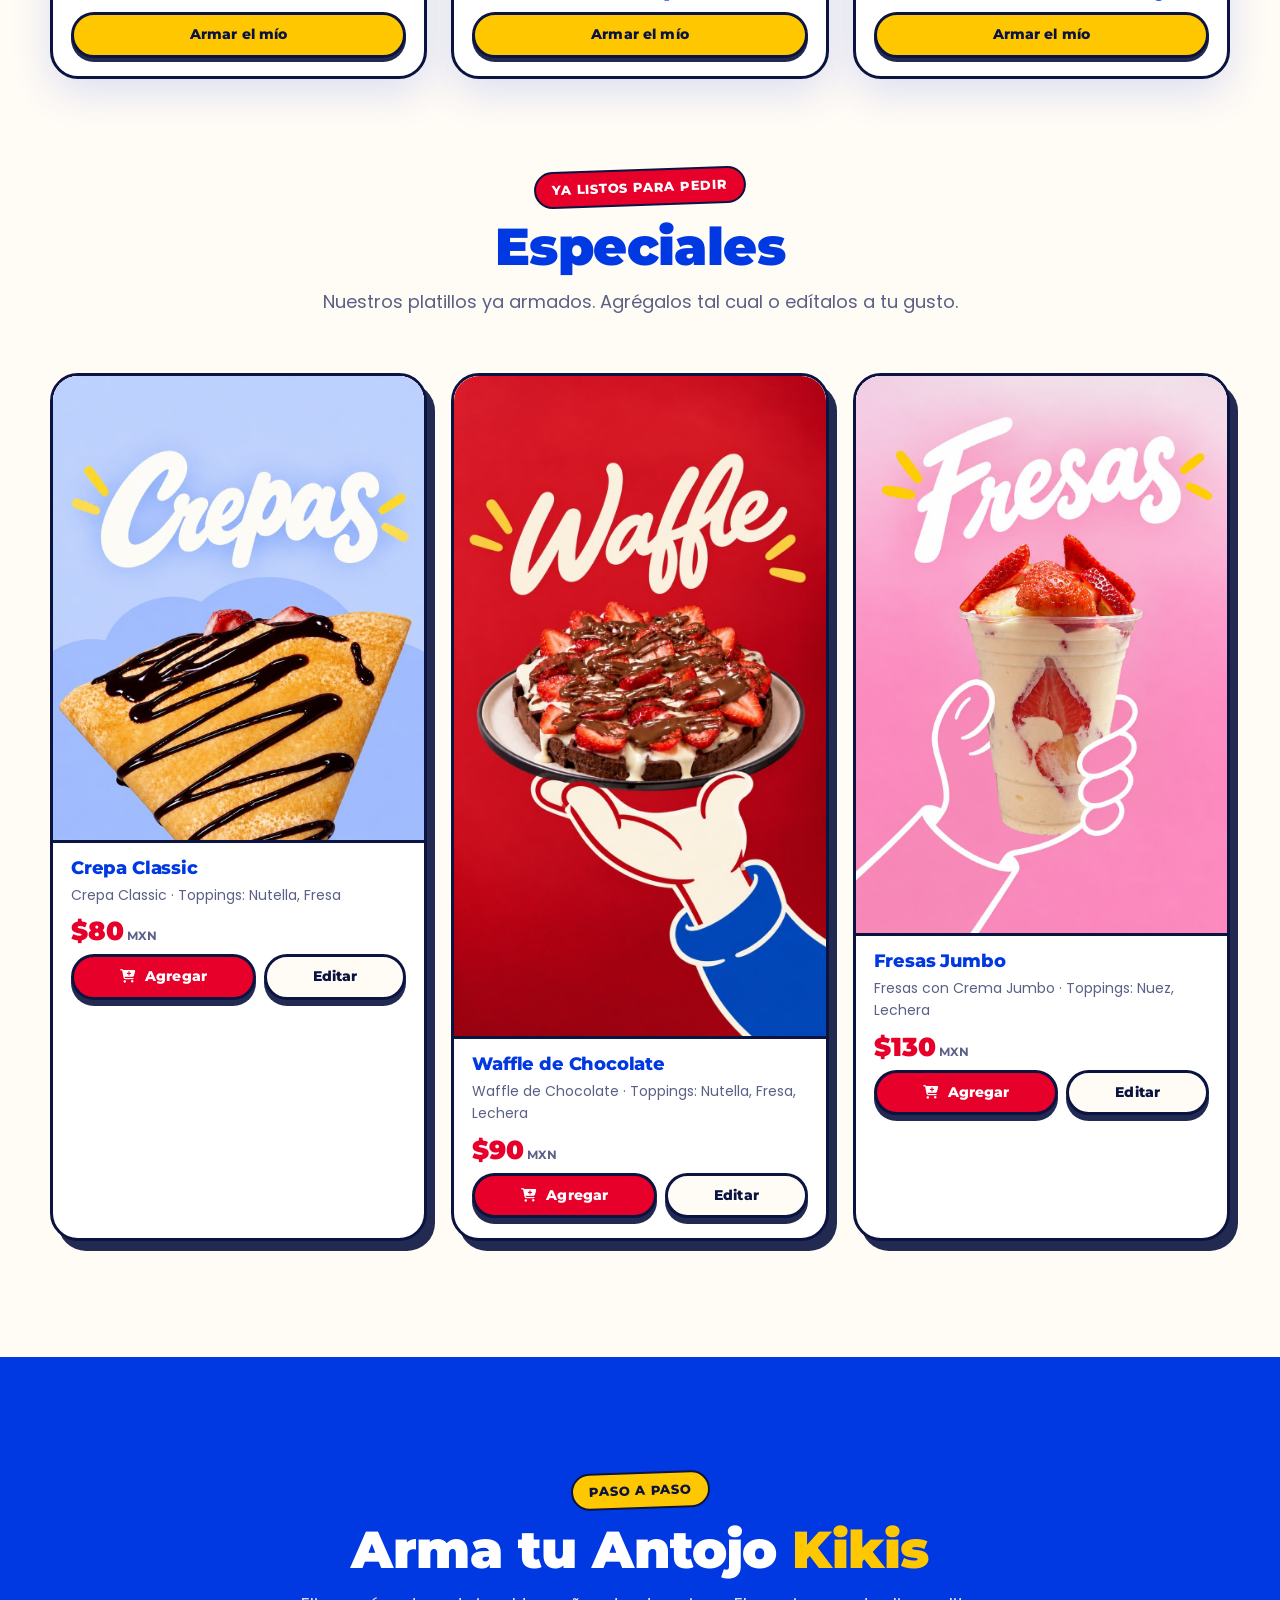
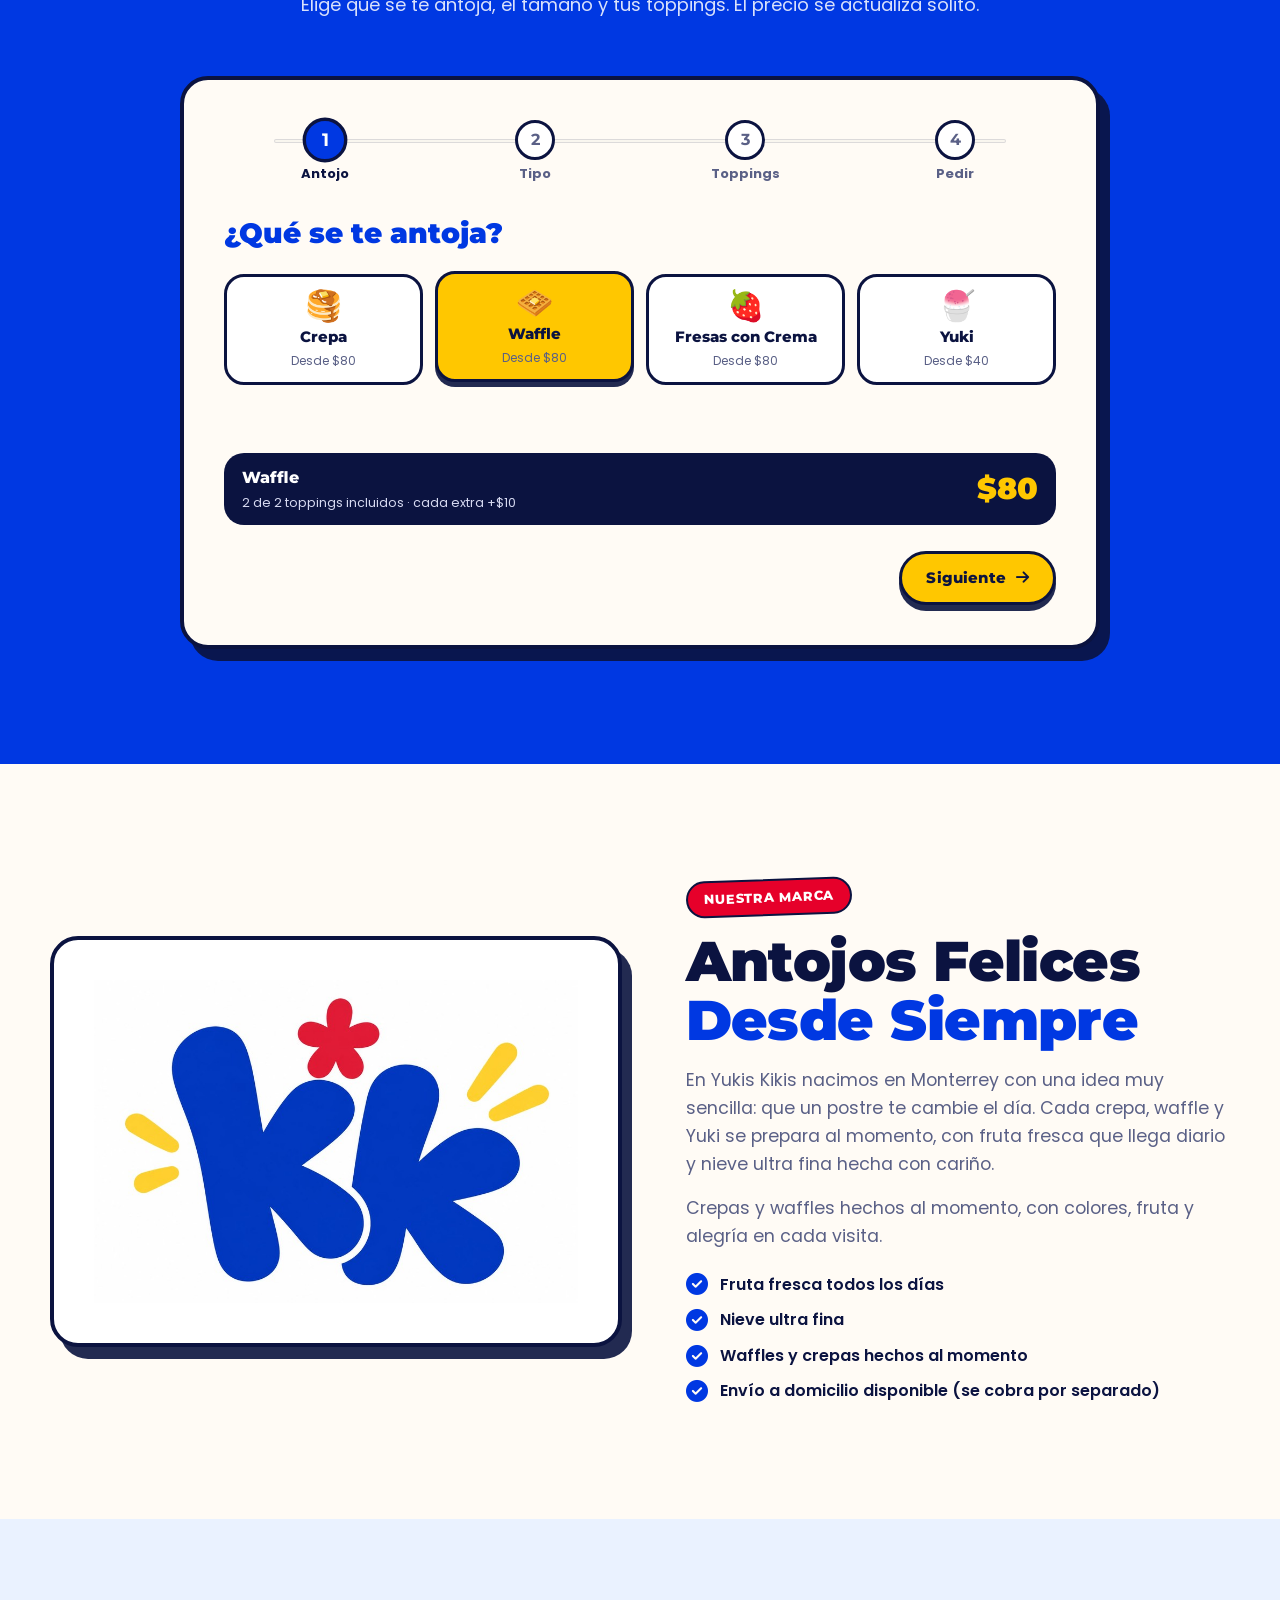
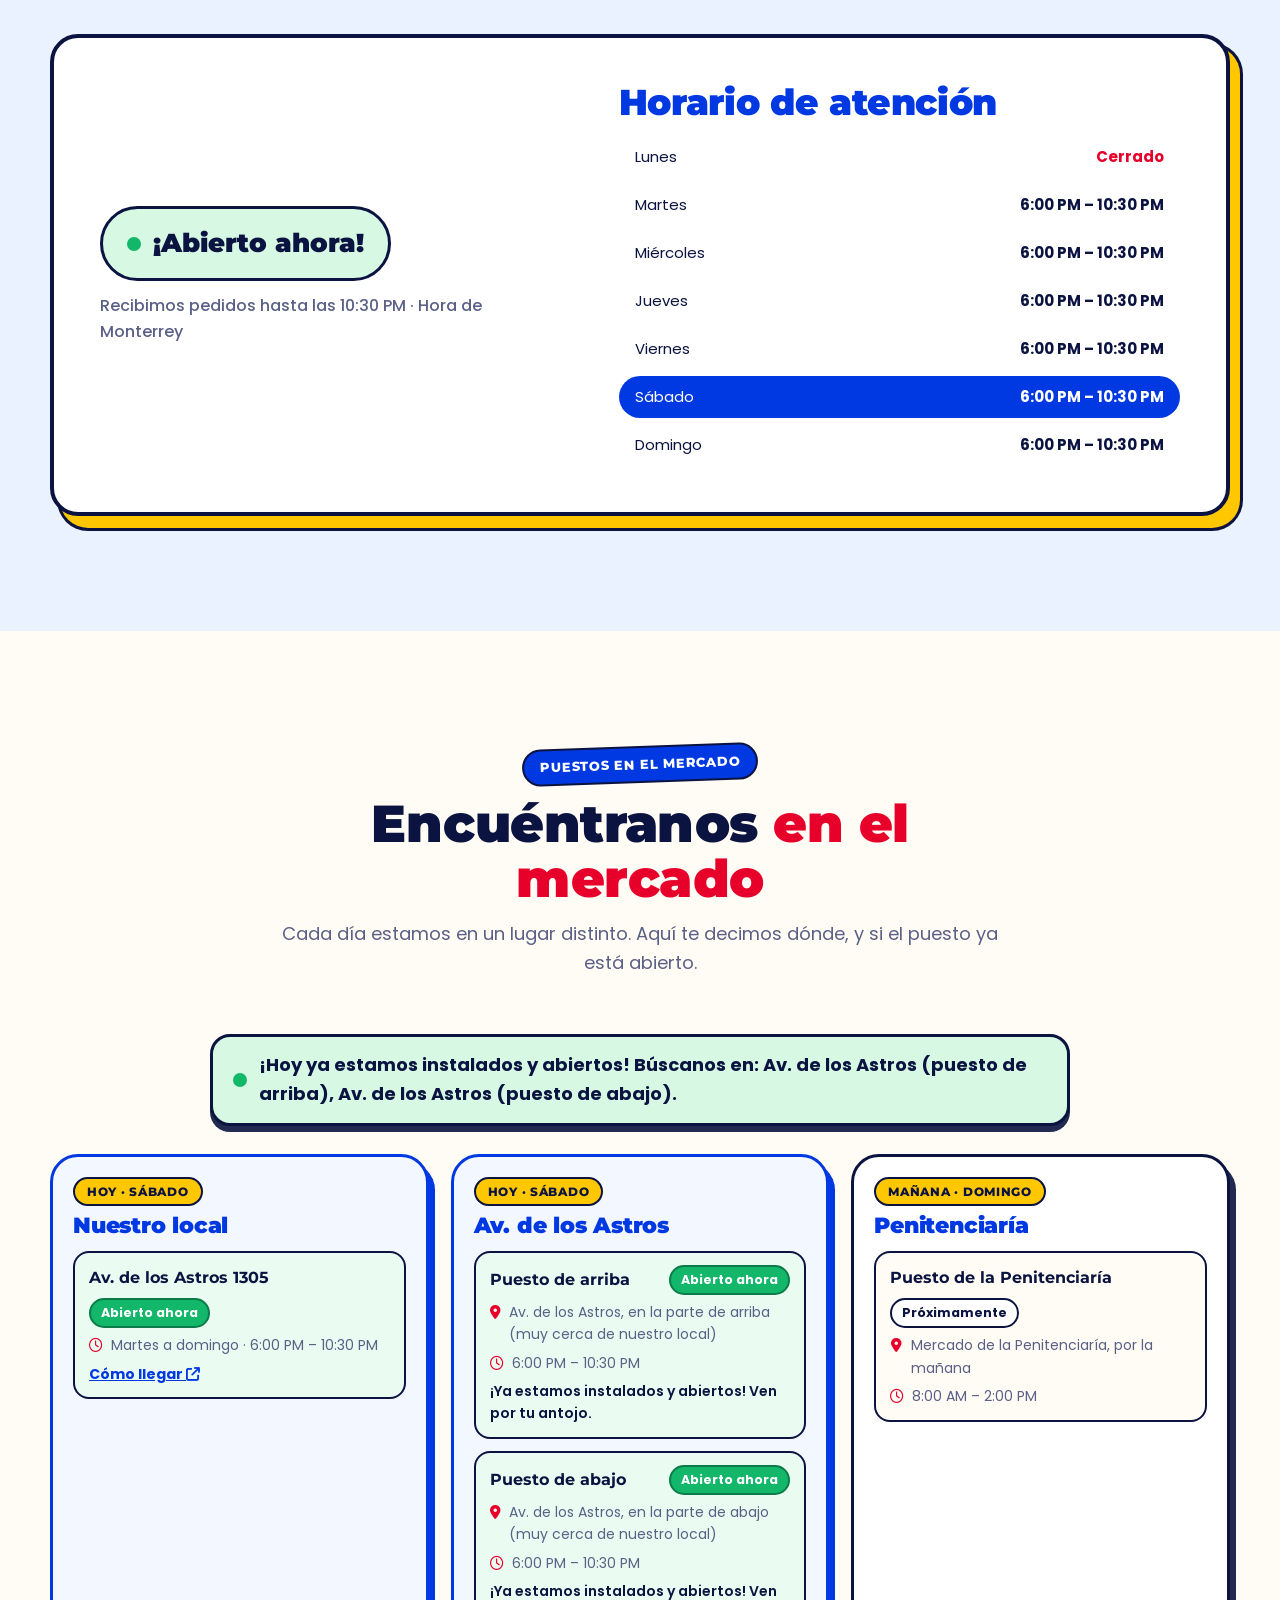
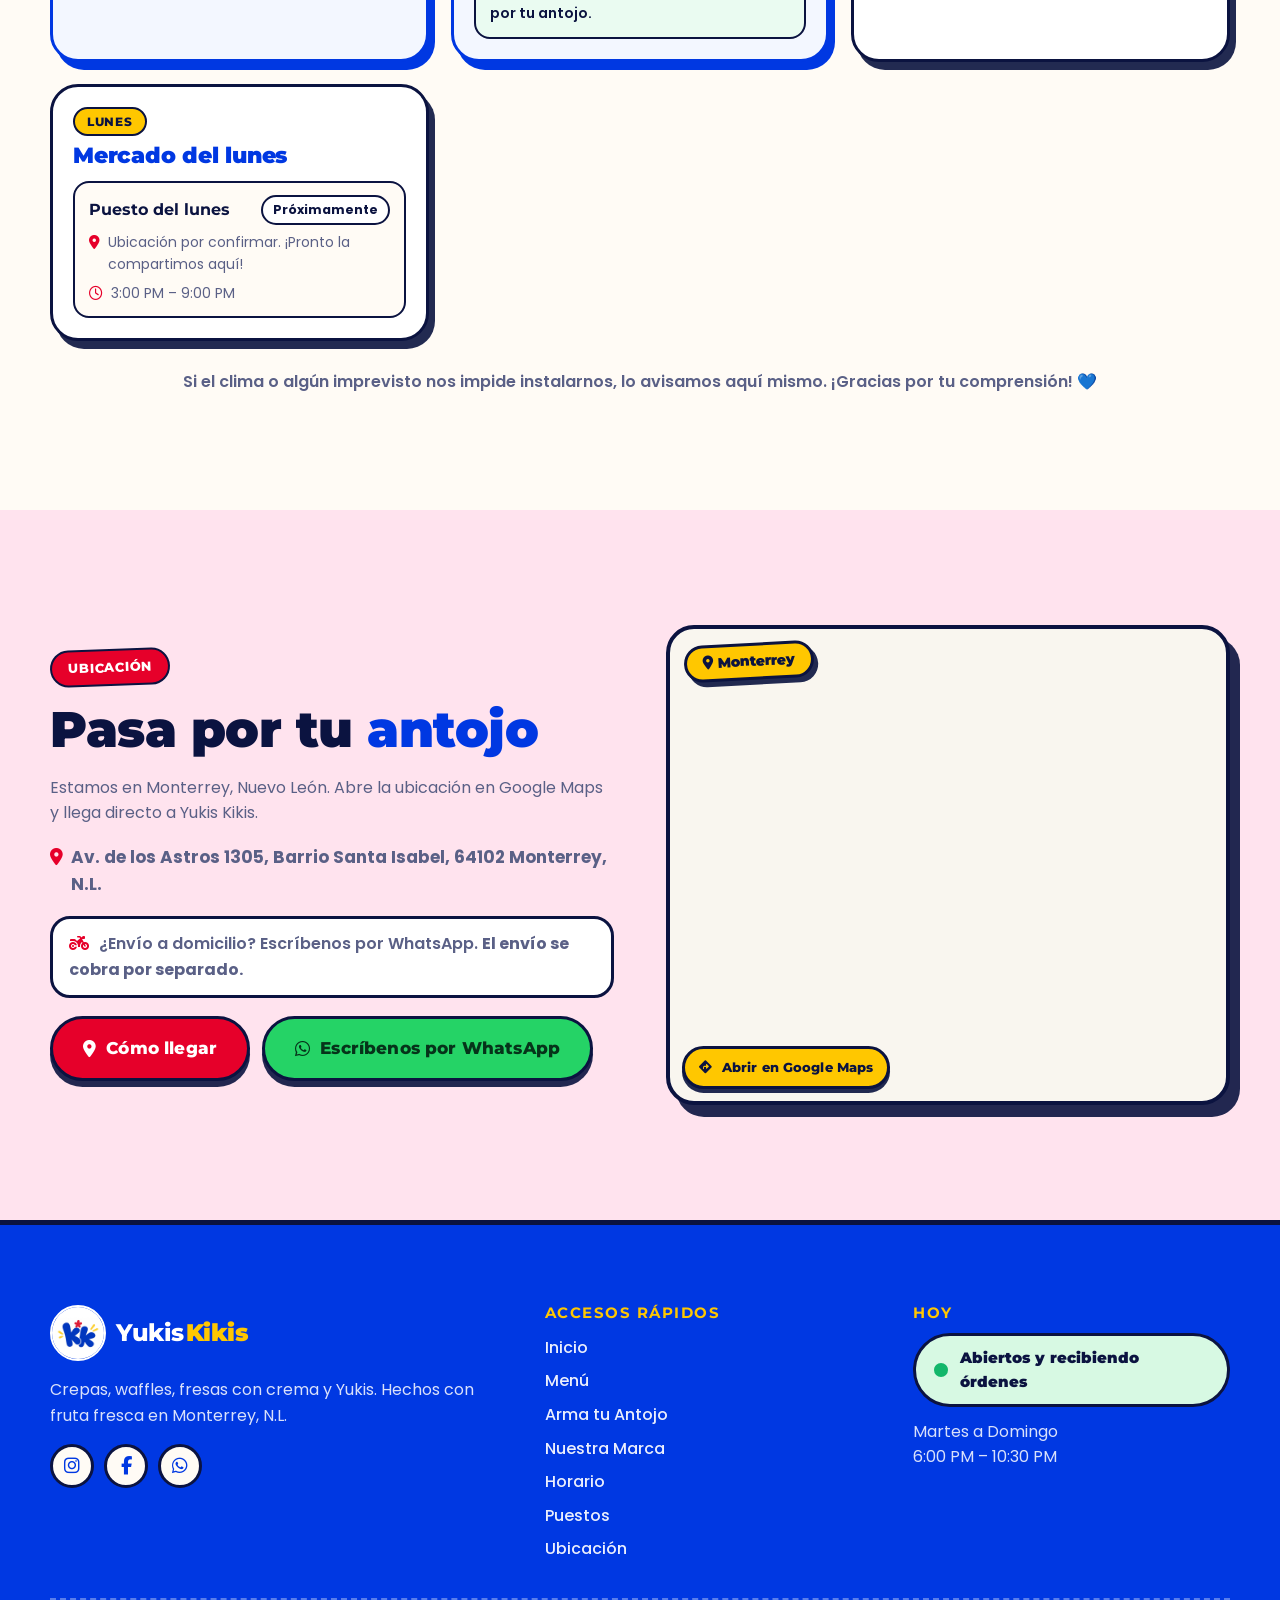
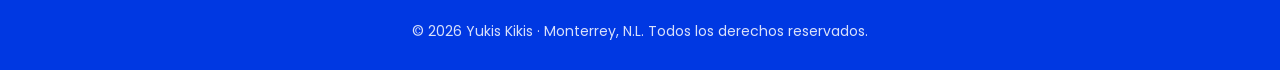
==== commit 107fda01: "Add files via upload" ====
--- a/index.html
+++ b/index.html
@@ -1,58 +1,390 @@
-<!doctype html>
+<!DOCTYPE html>
 <html lang="es-MX">
 <head>
-  <meta charset="utf-8" />
+  <meta charset="UTF-8" />
   <meta name="viewport" content="width=device-width, initial-scale=1, viewport-fit=cover" />
-  <title>Yukis Kikis · Panel</title>
+  <title>Yukis Kikis · Crepas, Waffles y Yukis en Monterrey</title>
+  <meta name="description" content="Yukis Kikis, Monterrey N.L.: crepas gourmet, waffles belgas, fresas con crema y Yukis. Arma tu antojo, agrega al carrito y pídelo por WhatsApp. Martes a Domingo de 6:00 PM a 10:30 PM." />
   <meta name="theme-color" content="#0038E2" />
-  <meta name="robots" content="noindex, nofollow" />
-  <link rel="manifest" href="./manifest.webmanifest" />
-  <link rel="icon" href="./icon-192.png" />
-  <link rel="apple-touch-icon" href="./apple-touch-icon.png" />
-  <meta name="apple-mobile-web-app-capable" content="yes" />
-  <meta name="mobile-web-app-capable" content="yes" />
-  <meta name="apple-mobile-web-app-title" content="YK Panel" />
+  <link rel="icon" href="./logo_nuevo_icono.png" type="image/png" />
+
   <link rel="preconnect" href="https://fonts.googleapis.com" />
-  <link href="https://fonts.googleapis.com/css2?family=Poppins:wght@500;600;700;800&display=swap" rel="stylesheet" />
-  <link rel="stylesheet" href="./admin.css?v=1" />
+  <link rel="preconnect" href="https://fonts.gstatic.com" crossorigin />
+  <link href="https://fonts.googleapis.com/css2?family=Montserrat:wght@600;700;800;900&family=Poppins:wght@400;500;600;700&display=swap" rel="stylesheet" />
+  <link rel="stylesheet" href="https://cdnjs.cloudflare.com/ajax/libs/font-awesome/6.5.1/css/all.min.css" />
+  <link rel="stylesheet" href="./styles.css?v=17" />
 </head>
 <body>
-  <!-- Login -->
-  <main id="login" class="login" hidden>
-    <form id="login-form" class="login-card" autocomplete="on">
-      <img src="./icon-192.png" alt="" width="88" height="88" />
-      <h1>Yukis Kikis</h1>
-      <p>Panel de administración</p>
-      <label>Correo<input id="l-email" type="email" autocomplete="username" required /></label>
-      <label>Contraseña<input id="l-pass" type="password" autocomplete="current-password" required /></label>
-      <p id="l-error" class="error" role="alert" hidden></p>
-      <button class="btn primary" type="submit" id="l-btn">Entrar</button>
-    </form>
+
+  <a class="skip" href="#menu">Saltar al contenido</a>
+
+  <!-- ============ HEADER / NAVBAR FIJO ============ -->
+  <header class="nav" id="nav">
+    <div class="site-notice" id="site-notice" role="status" hidden></div>
+    <div class="nav-inner">
+      <a class="brand" href="#inicio" aria-label="Yukis Kikis, ir al inicio">
+        <img src="./logo_nuevo_icono.png" onerror="this.onerror=null;this.src='./logo-2.jpeg'" alt="Logotipo Yukis Kikis" width="46" height="46" />
+        <span class="brand-name">Yukis<b>Kikis</b></span>
+      </a>
+
+      <nav class="nav-links" id="nav-links" aria-label="Navegación principal">
+        <a href="#inicio" data-spy="inicio">Inicio</a>
+        <a href="#menu" data-spy="menu">Menú</a>
+        <a href="#personaliza" data-spy="personaliza">Arma tu Antojo</a>
+        <a href="#marca" data-spy="marca">Nuestra Marca</a>
+        <a href="#horario" data-spy="horario">Horario</a>
+        <a href="#puestos" data-spy="puestos">Puestos</a>
+        <a href="#ubicacion" data-spy="ubicacion">Ubicación</a>
+        <a class="nav-cta-mobile" href="#" data-wa="¡Hola Yukis Kikis! Quiero hacer un pedido 🧇">
+          <i class="fa-brands fa-whatsapp" aria-hidden="true"></i> Pedir por WhatsApp
+        </a>
+      </nav>
+
+      <button type="button" class="cart-btn" id="cart-open" data-cart-open aria-label="Abrir carrito" aria-haspopup="dialog">
+        <svg class="cart-ico" viewBox="0 0 24 24" aria-hidden="true"><path d="M3 4h2.2l2.2 10.2a2 2 0 0 0 2 1.6h7.5a2 2 0 0 0 1.9-1.4L20.5 8H6.4" fill="none" stroke="currentColor" stroke-width="2.2" stroke-linecap="round" stroke-linejoin="round"/><circle cx="10" cy="20" r="1.6" fill="currentColor"/><circle cx="17" cy="20" r="1.6" fill="currentColor"/></svg>
+        <span class="cart-count" id="cart-count" aria-live="polite">0</span>
+      </button>
+      <a class="btn btn-red nav-cta" href="#" data-wa="¡Hola Yukis Kikis! Quiero hacer un pedido 🧇">
+        <i class="fa-brands fa-whatsapp" aria-hidden="true"></i><span>Pedir</span>
+      </a>
+      <button type="button" class="burger" id="burger" aria-label="Abrir menú" aria-expanded="false" aria-controls="nav-links">
+        <span></span><span></span><span></span>
+      </button>
+    </div>
+    <div class="scroll-progress" id="scroll-progress" aria-hidden="true"></div>
+  </header>
+
+  <main id="top">
+
+    <!-- ============ HERO · VIDEO A PANTALLA COMPLETA CONTROLADO POR SCROLL (400vh) ============ -->
+    <section class="hero" id="inicio" aria-label="Presentación de Yukis Kikis">
+      <div class="hero-sticky" id="hero-sticky">
+
+        <!-- El video ocupa toda la pantalla, centrado y sin filtros que lo oscurezcan -->
+        <!-- El src lo asigna app.js al cargar: elige al azar entre video_crepa_nuevo.mp4 y video_yuki_mango.mp4 -->
+        <video id="scroll-video" class="hero-fullscreen-video"
+               muted playsinline webkit-playsinline preload="auto" disablepictureinpicture disableremoteplayback
+               aria-label="Video de postres Yukis Kikis que avanza mientras haces scroll"></video>
+        <!-- Respaldo si el video no carga: la foto real, también a pantalla completa -->
+        <img class="hero-fullscreen-fallback" id="video-fallback" src="./poster-crepa.jpg" alt="Crepa gourmet de Yukis Kikis" />
+
+        <!-- Solo un degradado radial sutil detrás del texto (el centro queda libre) -->
+        <div class="hero-scrim" aria-hidden="true"></div>
+
+        <div class="hero-copy">
+          <p class="hero-kicker"><i class="fa-solid fa-location-dot" aria-hidden="true"></i> Monterrey, N.L.</p>
+          <div class="hero-beats" id="hero-beats">
+            <h1 class="beat is-on" data-beat="0">El verdadero <span class="hl-yellow">antojo</span><br />está aquí.</h1>
+            <h2 class="beat" data-beat="1">Crepas y waffles<br /><span class="hl-pink">hechos al momento.</span></h2>
+            <h2 class="beat" data-beat="2">Fruta fresca, nieve<br /><span class="hl-yellow">y mucho sabor.</span></h2>
+            <h2 class="beat" data-beat="3">¿Se te antojó?<br /><span class="hl-pink">¡Pídelo ya!</span></h2>
+          </div>
+          <div class="hero-actions" id="hero-actions">
+            <a class="btn btn-yellow" href="#menu">Ver el menú <i class="fa-solid fa-arrow-down" aria-hidden="true"></i></a>
+            <a class="btn btn-wa" href="#" data-wa="¡Hola Yukis Kikis! Quiero hacer un pedido 🧇"><i class="fa-brands fa-whatsapp" aria-hidden="true"></i> Pedir por WhatsApp</a>
+          </div>
+        </div>
+
+        <div class="scroll-hint" id="scroll-hint" aria-hidden="true">
+          <span class="mouse"><i></i></span>
+          <span>Desliza para girar la crepa</span>
+        </div>
+        <span class="video-loading" id="video-loading" aria-live="polite"><i class="fa-solid fa-circle-notch fa-spin" aria-hidden="true"></i> Cargando video…</span>
+        <div class="hero-meter" aria-hidden="true"><i id="hero-meter-fill"></i></div>
+      </div>
+    </section>
+
+    <!-- ============ MENÚ ============ -->
+    <section class="section" id="menu">
+      <div class="wrap">
+        <header class="section-head" data-reveal>
+          <span class="pill pill-blue">Nuestro menú</span>
+          <h2>Antojos que sí se ven <span class="u-red">así de ricos</span></h2>
+          <p>Elige qué se te antoja y arma el tuyo a tu gusto. El precio se actualiza solito.</p>
+        </header>
+        <div class="gallery" id="menu-grid"></div>
+
+        <!-- Anuncios: los pósters completos, con platillos ya hechos -->
+        <div class="promos" id="promos">
+          <header class="section-head promos-head" data-reveal>
+            <span class="pill pill-red">Ya listos para pedir</span>
+            <h2><span class="u-blue">Especiales</span></h2>
+            <p>Nuestros platillos ya armados. Agrégalos tal cual o edítalos a tu gusto.</p>
+          </header>
+          <div class="promo-grid" id="promo-grid"></div>
+        </div>
+      </div>
+    </section>
+
+    <!-- ============ PERSONALIZADOR "ARMA TU ANTOJO KIKIS" ============ -->
+    <section class="section section-blue" id="personaliza">
+      <div class="wrap">
+        <header class="section-head section-head-light" data-reveal>
+          <span class="pill pill-yellow">Paso a paso</span>
+          <h2>Arma tu Antojo <span class="hl-yellow">Kikis</span></h2>
+          <p>Elige qué se te antoja, el tamaño y tus toppings. El precio se actualiza solito.</p>
+        </header>
+
+        <div class="builder" id="builder" data-reveal>
+          <p class="b-editing" id="b-editing" hidden>✏️ Estás editando un artículo de tu pedido</p>
+          <ol class="b-dots" id="b-dots" aria-label="Progreso del personalizador"></ol>
+          <div class="b-panel" id="b-panel" aria-live="polite"></div>
+
+          <div class="b-pricebar" id="b-pricebar">
+            <div>
+              <span class="b-price-label" id="b-price-label">Tu antojo</span>
+              <small id="b-price-hint"></small>
+            </div>
+            <strong class="b-price" id="b-price">$0</strong>
+          </div>
+
+          <div class="b-nav">
+            <button type="button" class="btn btn-ghost-dark" id="step-prev" hidden><i class="fa-solid fa-arrow-left" aria-hidden="true"></i> Atrás</button>
+            <button type="button" class="btn btn-yellow" id="step-next">Siguiente <i class="fa-solid fa-arrow-right" aria-hidden="true"></i></button>
+            <button type="button" class="btn btn-yellow" id="builder-add" hidden><i class="fa-solid fa-cart-plus" aria-hidden="true"></i> <span>Agregar y seguir pidiendo</span></button>
+            <button type="button" class="btn btn-wa" id="builder-review" hidden><i class="fa-solid fa-bag-shopping" aria-hidden="true"></i> <span>Agregar y revisar pedido</span></button>
+          </div>
+        </div>
+      </div>
+    </section>
+
+    <!-- ============ NUESTRA MARCA ============ -->
+    <section class="section" id="marca">
+      <div class="wrap brand-grid">
+        <figure class="brand-figure" data-reveal>
+          <img src="./logo_nuevo.jpg" alt="Logotipo de Yukis Kikis: dos K azules con destellos amarillos" width="900" height="600" loading="lazy" decoding="async" />
+        </figure>
+
+        <div class="brand-copy" data-reveal>
+          <span class="pill pill-red">Nuestra Marca</span>
+          <h2>Antojos Felices <span class="u-blue">Desde Siempre</span></h2>
+          <p>En Yukis Kikis nacimos en Monterrey con una idea muy sencilla: que un postre te cambie el día. Cada crepa, waffle y Yuki se prepara al momento, con fruta fresca que llega diario y nieve ultra fina hecha con cariño.</p>
+          <p>Crepas y waffles hechos al momento, con colores, fruta y alegría en cada visita.</p>
+          <ul class="checks">
+            <li><i class="fa-solid fa-circle-check" aria-hidden="true"></i> Fruta fresca todos los días</li>
+            <li><i class="fa-solid fa-circle-check" aria-hidden="true"></i> Nieve ultra fina</li>
+            <li><i class="fa-solid fa-circle-check" aria-hidden="true"></i> Waffles y crepas hechos al momento</li>
+            <li><i class="fa-solid fa-circle-check" aria-hidden="true"></i> Envío a domicilio disponible (se cobra por separado)</li>
+          </ul>
+        </div>
+      </div>
+    </section>
+
+    <!-- ============ HORARIO & ESTADO EN VIVO ============ -->
+    <section class="section section-sky" id="horario">
+      <div class="wrap">
+        <div class="hours-card" data-reveal>
+          <div class="hours-live">
+            <span class="live-pill" id="live-pill" data-state="loading">
+              <i class="live-dot" aria-hidden="true"></i>
+              <span id="live-text">Revisando horario…</span>
+            </span>
+            <p class="live-sub" id="live-sub">Hora de Monterrey, N.L.</p>
+          </div>
+          <div class="hours-info">
+            <h2>Horario de atención</h2>
+            <ul class="hours-list" id="hours-list">
+              <li data-day="1"><span>Lunes</span><b class="closed">Cerrado</b></li>
+              <li data-day="2"><span>Martes</span><b>6:00 PM – 10:30 PM</b></li>
+              <li data-day="3"><span>Miércoles</span><b>6:00 PM – 10:30 PM</b></li>
+              <li data-day="4"><span>Jueves</span><b>6:00 PM – 10:30 PM</b></li>
+              <li data-day="5"><span>Viernes</span><b>6:00 PM – 10:30 PM</b></li>
+              <li data-day="6"><span>Sábado</span><b>6:00 PM – 10:30 PM</b></li>
+              <li data-day="0"><span>Domingo</span><b>6:00 PM – 10:30 PM</b></li>
+            </ul>
+          </div>
+        </div>
+      </div>
+    </section>
+
+    <!-- ============ PUESTOS EN EL MERCADO (se editan en puestos.js) ============ -->
+    <section class="section" id="puestos">
+      <div class="wrap">
+        <header class="section-head" data-reveal>
+          <span class="pill pill-blue">Puestos en el mercado</span>
+          <h2>Encuéntranos <span class="u-red">en el mercado</span></h2>
+          <p>Cada día estamos en un lugar distinto. Aquí te decimos dónde, y si el puesto ya está abierto.</p>
+        </header>
+        <div class="puestos-today" id="puestos-today" aria-live="polite"></div>
+        <div class="puestos-grid" id="puestos-grid"></div>
+        <p class="puestos-foot">Si el clima o algún imprevisto nos impide instalarnos, lo avisamos aquí mismo. ¡Gracias por tu comprensión! 💙</p>
+      </div>
+    </section>
+
+    <!-- ============ UBICACIÓN ============ -->
+    <section class="section section-pink" id="ubicacion">
+      <div class="wrap loc-grid">
+        <div class="loc-copy" data-reveal>
+          <span class="pill pill-red">Ubicación</span>
+          <h2>Pasa por tu <span class="u-blue">antojo</span></h2>
+          <p>Estamos en Monterrey, Nuevo León. Abre la ubicación en Google Maps y llega directo a Yukis Kikis.</p>
+          <p class="loc-address" id="loc-address" hidden><i class="fa-solid fa-location-dot" aria-hidden="true"></i> <span></span></p>
+          <p class="ship-note"><i class="fa-solid fa-motorcycle" aria-hidden="true"></i> ¿Envío a domicilio? Escríbenos por WhatsApp. <b>El envío se cobra por separado.</b></p>
+
+          <div class="loc-actions">
+            <a class="btn btn-red btn-lg" href="#" data-maps><i class="fa-solid fa-location-dot" aria-hidden="true"></i> Cómo llegar</a>
+            <a class="btn btn-wa btn-lg" href="#" data-wa="¡Hola Yukis Kikis! Tengo una pregunta sobre un pedido a domicilio."><i class="fa-brands fa-whatsapp" aria-hidden="true"></i> Escríbenos por WhatsApp</a>
+          </div>
+        </div>
+
+        <div class="map-frame map-card" id="map-frame" data-reveal>
+          <a class="map-link" href="#" data-maps aria-label="Abrir la ubicación de Yukis Kikis en Google Maps">
+            <span class="map-pin"><i class="fa-solid fa-location-dot" aria-hidden="true"></i></span>
+            <b>Yukis Kikis · Monterrey, N.L.</b>
+            <span class="btn btn-yellow">Abrir en Google Maps</span>
+          </a>
+          <span class="sticker sticker-map" aria-hidden="true"><i class="fa-solid fa-location-dot"></i> Monterrey</span>
+</div>
+      </div>
+    </section>
   </main>
 
-  <!-- App -->
-  <div id="app" hidden>
-    <header class="top">
-      <h1 id="top-title">Pedidos</h1>
-      <span id="conn" class="conn" title="Conexión">●</span>
+  <!-- ============ FOOTER ============ -->
+  <footer class="footer" id="footer">
+    <div class="wrap footer-grid">
+      <div class="footer-brand">
+        <a class="brand brand-light" href="#inicio" aria-label="Yukis Kikis">
+          <img src="./logo_nuevo_icono.png" onerror="this.onerror=null;this.src='./logo-2.jpeg'" alt="" width="56" height="56" />
+          <span class="brand-name">Yukis<b>Kikis</b></span>
+        </a>
+        <p>Crepas, waffles, fresas con crema y Yukis. Hechos con fruta fresca en Monterrey, N.L.</p>
+        <img class="footer-sign" src="./image_f4993f.png" onerror="this.style.display='none'" alt="Letrero circular de Yukis Kikis" width="120" height="120" loading="lazy" />
+        <div class="socials" aria-label="Redes sociales">
+          <a href="#" data-social="instagram" aria-label="Instagram" target="_blank" rel="noopener"><i class="fa-brands fa-instagram"></i></a>
+          <a href="#" data-social="facebook" aria-label="Facebook" target="_blank" rel="noopener"><i class="fa-brands fa-facebook-f"></i></a>
+          <a href="#" data-wa="Hola Yukis Kikis" aria-label="WhatsApp"><i class="fa-brands fa-whatsapp"></i></a>
+        </div>
+      </div>
+
+      <nav class="footer-links" aria-label="Accesos rápidos">
+        <h3>Accesos rápidos</h3>
+        <a href="#inicio">Inicio</a>
+        <a href="#menu">Menú</a>
+        <a href="#personaliza">Arma tu Antojo</a>
+        <a href="#marca">Nuestra Marca</a>
+        <a href="#horario">Horario</a>
+        <a href="#puestos">Puestos</a>
+        <a href="#ubicacion">Ubicación</a>
+      </nav>
+
+      <div class="footer-status">
+        <h3>Hoy</h3>
+        <span class="live-pill live-pill-dark" id="footer-live" data-state="loading"><i class="live-dot" aria-hidden="true"></i><span id="footer-live-text">Revisando horario…</span></span>
+        <p>Martes a Domingo<br />6:00 PM – 10:30 PM</p>
+      </div>
+    </div>
+    <div class="wrap footer-bottom">
+      <p>© <span id="year">2026</span> Yukis Kikis · Monterrey, N.L. Todos los derechos reservados.</p>
+    </div>
+  </footer>
+
+  <!-- ============ CARRITO (modal lateral) ============ -->
+  <div class="cart-overlay" id="cart-overlay" data-cart-close></div>
+  <aside class="cart-modal" id="cart-modal" role="dialog" aria-modal="true" aria-labelledby="cart-title" aria-hidden="true">
+    <header class="cart-head">
+      <h2 id="cart-title">🛒 Tu pedido</h2>
+      <button type="button" class="cart-close" data-cart-close aria-label="Cerrar carrito">✕</button>
     </header>
-    <main id="view" class="view"></main>
-    <nav class="tabs" id="tabs" aria-label="Secciones">
-      <button data-tab="orders" class="on"><span>🧾</span>Pedidos<i id="badge" hidden>0</i></button>
-      <button data-tab="stalls"><span>🏪</span>Puestos</button>
-      <button data-tab="prices"><span>💲</span>Precios</button>
-      <button data-tab="more"><span>⚙️</span>Más</button>
-    </nav>
+
+    <div class="cart-body">
+      <ul class="cart-list" id="cart-list"></ul>
+      <p class="cart-empty" id="cart-empty">Tu carrito está vacío. ¡Agrega algo rico del menú! 🧇</p>
+
+      <!-- Datos del pedido: entrega y forma de pago (se dibujan con app.js) -->
+      <div class="checkout" id="checkout" hidden>
+        <h3 class="co-title">Datos de tu pedido</h3>
+        <label class="co-field">
+          <span>Tu nombre</span>
+          <input id="co-name" type="text" autocomplete="name" maxlength="60" placeholder="Ej. Ana" />
+        </label>
+        <fieldset class="co-group">
+          <legend>¿Cómo lo quieres?</legend>
+          <div class="co-pills" id="co-mode"></div>
+        </fieldset>
+        <fieldset class="co-group" id="co-pickup-wrap" hidden>
+          <legend>¿Dónde lo recoges?</legend>
+          <div class="co-list" id="co-pickup"></div>
+        </fieldset>
+        <label class="co-field" id="co-address-wrap" hidden>
+          <span>Dirección de entrega y referencias</span>
+          <textarea id="co-address" rows="2" maxlength="220" placeholder="Calle, número, colonia y referencias…"></textarea>
+        </label>
+        <fieldset class="co-group">
+          <legend>¿Cómo vas a pagar?</legend>
+          <div class="co-pills" id="co-pay"></div>
+          <div class="co-hint" id="co-pay-hint"></div>
+        </fieldset>
+        <label class="cart-notes">
+                <span>Notas para tu pedido <small>(opcional)</small></span>
+                <textarea id="cart-notes" rows="2" maxlength="200" placeholder="Ej. sin nuez, entregar en la caseta…"></textarea>
+              </label>
+        <p class="cart-ship" id="cart-ship"><i class="fa-solid fa-motorcycle" aria-hidden="true"></i> Envío a domicilio: <b>se cobra por separado</b>.</p>
+        <p class="co-error" id="co-error" role="alert" hidden></p>
+      </div>
+    </div>
+
+    <footer class="cart-foot" id="cart-foot">
+      <dl class="cart-totals">
+        <div><dt>Subtotal</dt><dd id="cart-subtotal">$0</dd></div>
+        <div class="cart-total"><dt>Total</dt><dd id="cart-total">$0</dd></div>
+      </dl>
+      <div class="cart-actions">
+        <button type="button" class="btn btn-wa btn-block" id="cart-wa"><i class="fa-brands fa-whatsapp" aria-hidden="true"></i> Enviar pedido por WhatsApp</button>
+        <div class="cart-actions-row">
+          <button type="button" class="btn btn-yellow" id="cart-more" data-add-more><i class="fa-solid fa-plus" aria-hidden="true"></i> Agregar otra cosa</button>
+          <button type="button" class="btn btn-ghost-dark" id="cart-clear">Vaciar</button>
+        </div>
+      </div>
+    </footer>
+  </aside>
+
+  <!-- ============ MODAL: ¿AÑADIR ALGO MÁS ANTES DE ENVIAR? ============ -->
+  <div class="order-modal" id="ask-modal" role="dialog" aria-modal="true" aria-labelledby="ask-title" hidden>
+    <div class="order-backdrop" data-ask-close></div>
+    <div class="order-card">
+      <div class="order-emoji" aria-hidden="true">🤔</div>
+      <h2 id="ask-title">Antes de enviar tu pedido… <span>¿Deseas añadir otra cosa?</span></h2>
+      <p class="order-sub" id="ask-summary"></p>
+      <div class="order-actions">
+        <button type="button" class="btn btn-yellow" id="ask-more">Sí, añadir algo más</button>
+        <button type="button" class="btn btn-wa" id="ask-send"><i class="fa-brands fa-whatsapp" aria-hidden="true"></i> No, enviar mi pedido</button>
+        <button type="button" class="btn-link" id="ask-back">Volver a revisar mi pedido</button>
+      </div>
+    </div>
   </div>
 
-  <!-- Hoja de detalle -->
-  <div id="sheet" class="sheet" hidden>
-    <div class="sheet-back" data-close></div>
-    <div class="sheet-card" role="dialog" aria-modal="true" aria-label="Detalle del pedido"></div>
+  <!-- ============ MODAL POST-PEDIDO ============ -->
+  <div class="order-modal" id="order-modal" role="dialog" aria-modal="true" aria-labelledby="order-title" hidden>
+    <div class="order-backdrop" data-order-close></div>
+    <div class="order-card">
+      <div class="order-emoji" aria-hidden="true">🧇</div>
+      <h2 id="order-title">¡Tu pedido está en camino a nuestro WhatsApp! <span>¿Quieres seguir viendo el menú?</span></h2>
+      <div class="order-actions">
+        <button type="button" class="btn btn-yellow" id="order-more">Sí, seguir viendo</button>
+        <button type="button" class="btn btn-blue" id="order-reset">No, volver al inicio</button>
+      </div>
+    </div>
   </div>
-  <div id="toast" class="toast" role="status" hidden></div>
-
-  <script src="../puestos.js"></script>
-  <script type="module" src="./admin.js?v=1"></script>
+
+  <a class="wa-float" href="#" data-wa="¡Hola Yukis Kikis! Quiero hacer un pedido 🧇" aria-label="Pedir por WhatsApp">
+    <i class="fa-brands fa-whatsapp" aria-hidden="true"></i>
+  </a>
+  <div class="toast" id="toast" role="status" aria-live="polite"></div>
+
+  <!-- Lienzo para el modelo 3D futuro (oculto mientras FUTURE_3D.enabled = false en app.js) -->
+  <canvas id="webgl-3d" class="webgl-3d" aria-hidden="true" hidden></canvas>
+
+  <noscript><p class="noscript">Activa JavaScript para ver el video interactivo y usar el carrito. También puedes escribirnos por WhatsApp.</p></noscript>
+
+  <!-- ===== Librerías (el orden importa) ===== -->
+  <!-- Three.js r128 + GLTFLoader + DRACOLoader: listos para modelos .glb comprimidos (apagado por ahora) -->
+  <script src="https://cdn.jsdelivr.net/npm/three@0.128.0/build/three.min.js"></script>
+  <script src="https://cdn.jsdelivr.net/npm/three@0.128.0/examples/js/loaders/GLTFLoader.js"></script>
+  <script src="https://cdn.jsdelivr.net/npm/three@0.128.0/examples/js/loaders/DRACOLoader.js"></script>
+  <!-- GSAP + ScrollTrigger -->
+  <script src="https://cdnjs.cloudflare.com/ajax/libs/gsap/3.12.5/gsap.min.js"></script>
+  <script src="https://cdnjs.cloudflare.com/ajax/libs/gsap/3.12.5/ScrollTrigger.min.js"></script>
+  <script src="./puestos.js?v=15"></script>
+  <script src="./app.js?v=17"></script>
 </body>
 </html>
--- a/styles.css
+++ b/styles.css
@@ -0,0 +1,749 @@
+/* =========================================================================
+   YUKIS KIKIS · styles.css
+   Pop-art moderno · crema + azul eléctrico · estilo sticker
+   ========================================================================= */
+
+:root {
+  --cream: #FFFBF5;
+  --cream-2: #F9F6EF;
+  --blue: #0038E2;
+  --blue-dark: #0026A3;
+  --red: #E6002A;
+  --yellow: #FFC700;
+  --pink: #FF65A3;
+  --pink-soft: #FFE3EE;
+  --ink: #0B1340;
+  --muted: #5A6086;
+  --white: #fff;
+
+  --r-pill: 999px;
+  --r-lg: 28px;
+  --r-md: 20px;
+  --shadow-soft: 0 10px 30px rgba(11, 19, 64, .10);
+  --shadow-card: 0 14px 40px rgba(0, 56, 226, .14);
+  --shadow-pop: 0 6px 0 rgba(11, 19, 64, .9);
+
+  --nav-h: 76px;
+
+  /* Capas del sitio (de abajo hacia arriba) */
+  --z-video: 0;      /* video del hero */
+  --z-scrim: 1;      /* degradado sutil detrás del texto */
+  --z-copy: 3;       /* textos y botones del hero */
+  --z-hero-ui: 4;    /* indicador de scroll, barra de progreso, "cargando" */
+  --z-wa: 90;
+  --z-nav: 100;
+  --z-cart: 150;
+  --z-modal: 200;
+  --f-head: 'Montserrat', system-ui, sans-serif;
+  --f-body: 'Poppins', system-ui, sans-serif;
+}
+
+*, *::before, *::after { box-sizing: border-box; }
+html { scroll-behavior: smooth; scroll-padding-top: calc(var(--nav-h) + 10px); -webkit-text-size-adjust: 100%; }
+body {
+  margin: 0; background: var(--cream); color: var(--ink);
+  font-family: var(--f-body); font-size: 16px; line-height: 1.6;
+  overflow-x: hidden; -webkit-font-smoothing: antialiased;
+}
+img, video, iframe, svg { max-width: 100%; display: block; }
+a { color: inherit; text-decoration: none; }
+button { font: inherit; cursor: pointer; }
+h1, h2, h3 { font-family: var(--f-head); line-height: 1.05; margin: 0; letter-spacing: -.01em; }
+p { margin: 0; }
+ul, ol { margin: 0; padding: 0; list-style: none; }
+:focus-visible { outline: 3px solid var(--yellow); outline-offset: 3px; border-radius: 8px; }
+
+.wrap { width: min(1180px, 100% - 32px); margin-inline: auto; }
+.skip { position: absolute; left: -999px; top: 8px; background: var(--yellow); color: var(--ink); padding: 8px 14px; border-radius: var(--r-pill); z-index: 999; font-weight: 700; }
+.skip:focus { left: 12px; }
+
+/* ---------- Utilidades de texto ---------- */
+.hl-yellow { color: var(--yellow); }
+.hl-pink { color: var(--pink); }
+.u-red { color: var(--red); }
+.u-blue { color: var(--blue); }
+
+/* ---------- Botones tipo píldora ---------- */
+.btn {
+  display: inline-flex; align-items: center; justify-content: center; gap: 10px;
+  border: 3px solid var(--ink); border-radius: var(--r-pill);
+  padding: 12px 24px; min-height: 48px;
+  font-family: var(--f-head); font-weight: 800; font-size: 15px; letter-spacing: .01em;
+  color: var(--ink); background: var(--white);
+  box-shadow: var(--shadow-pop);
+  transition: transform .15s ease, box-shadow .15s ease, background .2s ease;
+  -webkit-tap-highlight-color: transparent;
+}
+.btn:hover { transform: translateY(-2px); box-shadow: 0 8px 0 rgba(11, 19, 64, .9); }
+.btn:active { transform: translateY(4px); box-shadow: 0 2px 0 rgba(11, 19, 64, .9); }
+.btn[hidden] { display: none; }
+.btn-lg { padding: 16px 30px; font-size: 17px; }
+.btn-block { width: 100%; }
+.btn-red { background: var(--red); color: #fff; }
+.btn-yellow { background: var(--yellow); color: var(--ink); }
+.btn-blue { background: var(--blue); color: #fff; }
+.btn-wa { background: #25D366; color: #06331a; }
+.btn-ghost-light { background: transparent; color: #fff; border-color: #fff; box-shadow: none; }
+.btn-ghost-light:hover { background: rgba(255,255,255,.14); box-shadow: none; }
+.btn-ghost-dark { background: var(--cream); }
+
+.pill {
+  display: inline-block; padding: 6px 16px; border-radius: var(--r-pill);
+  font-family: var(--f-head); font-weight: 800; font-size: 13px; letter-spacing: .06em; text-transform: uppercase;
+  border: 2.5px solid var(--ink); transform: rotate(-2deg);
+}
+.pill-blue { background: var(--blue); color: #fff; }
+.pill-yellow { background: var(--yellow); color: var(--ink); }
+.pill-red { background: var(--red); color: #fff; }
+
+/* =========================================================================
+   NAVBAR
+   ========================================================================= */
+.nav { position: fixed; inset: 0 0 auto 0; z-index: var(--z-nav); padding: 10px 0; transition: padding .25s ease; }
+.nav-inner {
+  width: min(1180px, 100% - 24px); margin-inline: auto; min-height: 58px;
+  display: flex; align-items: center; gap: 14px;
+  background: rgba(255, 251, 245, .97);
+  border: 3px solid var(--ink); border-radius: var(--r-pill);
+  padding: 6px 8px 6px 10px; box-shadow: var(--shadow-soft);
+}
+.brand { display: inline-flex; align-items: center; gap: 10px; font-family: var(--f-head); font-weight: 800; flex-shrink: 0; }
+.brand img { width: 46px; height: 46px; border-radius: 50%; object-fit: cover; border: 2px solid var(--ink); background: #fff; }
+.brand-name { font-size: 20px; letter-spacing: -.02em; color: var(--blue); }
+.brand-name b { color: var(--red); font-weight: 900; margin-left: 2px; }
+.nav-links { display: flex; align-items: center; gap: 4px; margin-left: auto; }
+.nav-links a:not(.nav-cta-mobile) {
+  padding: 9px 12px; border-radius: var(--r-pill); font-weight: 600; font-size: 14.5px; color: var(--ink);
+  transition: background .2s, color .2s;
+}
+.nav-links a:not(.nav-cta-mobile):hover { background: var(--pink-soft); }
+.nav-links a.is-active { background: var(--blue); color: #fff; }
+.nav-cta-mobile { display: none; }
+@media (min-width: 901px) {
+  .nav-links a:not(.nav-cta-mobile) { white-space: nowrap; }
+}
+@media (min-width: 901px) and (max-width: 1180px) {
+  .nav-inner { gap: 8px; }
+  .nav-links { gap: 0; }
+  .nav-links a:not(.nav-cta-mobile) { padding: 8px 9px; font-size: 13px; }
+  .nav-cta { padding: 9px 16px; }
+}
+@media (min-width: 901px) and (max-width: 1040px) {
+  .brand-name { display: none; }
+}
+.cart-btn {
+  position: relative; flex-shrink: 0; width: 46px; height: 46px; border-radius: 50%; display: grid; place-items: center;
+  background: var(--yellow); color: var(--ink); border: 3px solid var(--ink); font-size: 18px; padding: 0;
+  box-shadow: 0 4px 0 rgba(11,19,64,.9); transition: transform .15s;
+}
+.cart-ico { width: 24px; height: 24px; }
+.cart-btn:hover { transform: translateY(-2px); }
+.cart-btn:active { transform: translateY(3px); box-shadow: 0 1px 0 rgba(11,19,64,.9); }
+.cart-count {
+  position: absolute; top: -7px; right: -7px; min-width: 22px; height: 22px; padding: 0 5px; border-radius: 11px;
+  background: var(--red); color: #fff; border: 2.5px solid var(--ink); font: 800 11px/17px var(--f-head); text-align: center;
+}
+.cart-count.is-empty { display: none; }
+.cart-btn.is-bump { animation: bump .45s ease; }
+@keyframes bump { 30% { transform: scale(1.22) rotate(-8deg); } 60% { transform: scale(.94); } }
+.nav-cta { padding: 9px 20px; min-height: 44px; font-size: 14px; box-shadow: 0 4px 0 rgba(11,19,64,.9); }
+.nav.is-scrolled { padding: 6px 0; }
+.scroll-progress { position: absolute; left: 0; bottom: -2px; height: 3px; width: 100%; background: var(--yellow); transform: scaleX(0); transform-origin: left; }
+
+.burger { display: none; width: 46px; height: 46px; border-radius: 50%; border: 3px solid var(--ink); background: var(--yellow); padding: 0; position: relative; flex-shrink: 0; }
+.burger span { position: absolute; left: 11px; right: 11px; height: 3px; background: var(--ink); border-radius: 3px; transition: transform .25s, opacity .2s, top .25s; }
+.burger span:nth-child(1) { top: 13px; }
+.burger span:nth-child(2) { top: 20px; }
+.burger span:nth-child(3) { top: 27px; }
+.burger[aria-expanded="true"] span:nth-child(1) { top: 20px; transform: rotate(45deg); }
+.burger[aria-expanded="true"] span:nth-child(2) { opacity: 0; }
+.burger[aria-expanded="true"] span:nth-child(3) { top: 20px; transform: rotate(-45deg); }
+
+/* =========================================================================
+   HERO · video a pantalla completa controlado por scroll (400vh)
+   ========================================================================= */
+.hero { position: relative; height: 400vh; background: var(--cream-2); }
+.hero-sticky {
+  position: sticky; top: 0; height: 100vh; height: 100svh; min-height: 520px;
+  overflow: hidden; background: var(--cream-2); color: #fff;
+  display: flex; align-items: flex-end;
+}
+
+/* El video llena TODA la pantalla, centrado y sin ningún filtro encima */
+.hero-fullscreen-video,
+.hero-fullscreen-fallback {
+  position: absolute; top: 0; left: 50%; margin-left: -50vw;
+  width: 100vw; height: 100vh; height: 100svh;
+  object-fit: cover; object-position: center center;
+  z-index: var(--z-video); background: var(--cream-2); filter: none;
+}
+.hero-fullscreen-fallback { display: none; }
+.hero-sticky.is-fallback .hero-fullscreen-video { display: none; }
+.hero-sticky.is-fallback .hero-fullscreen-fallback { display: block; }
+
+/* Scrim: SOLO un degradado radial sutil en la esquina del texto; el centro queda 100 % libre */
+.hero-scrim {
+  position: absolute; left: 0; bottom: 0; z-index: var(--z-scrim); pointer-events: none;
+  width: min(900px, 100%); height: 62%;
+  background: radial-gradient(ellipse at 16% 92%, rgba(11, 19, 64, .62) 0%, rgba(11, 19, 64, .32) 40%, rgba(11, 19, 64, 0) 72%);
+}
+
+.hero-copy {
+  position: relative; z-index: var(--z-copy); width: min(720px, 100%);
+  padding: 0 clamp(16px, 5vw, 64px) clamp(84px, 13vh, 130px);   /* deja libre la franja inferior del indicador de scroll */
+  pointer-events: none;                                            /* el texto no bloquea clics sobre el video */
+}
+.hero-copy .hero-actions, .hero-copy .hero-actions a { pointer-events: auto; }
+.hero-kicker {
+  display: inline-flex; align-items: center; gap: 8px; background: rgba(255,255,255,.92); color: var(--ink);
+  border: 2px solid var(--ink); padding: 6px 14px; border-radius: var(--r-pill); font-weight: 600; font-size: 14px; margin-bottom: 14px;
+}
+.hero-beats { display: grid; }                   /* todos los mensajes comparten la misma celda: la altura es fija */
+.beat {
+  grid-area: 1 / 1; width: 100%;
+  font-size: clamp(32px, 5.2vw, 68px); font-weight: 900; line-height: 1.02; color: #fff;
+  text-shadow: 0 2px 4px rgba(11, 19, 64, .55), 0 4px 22px rgba(11, 19, 64, .55);
+  opacity: 0; visibility: hidden; transform: translateY(22px);
+  transition: opacity .35s ease, transform .35s ease, visibility 0s linear .35s;
+}
+.beat.is-on { opacity: 1; visibility: visible; transform: none; transition-delay: .12s, .12s, 0s; }
+.hero .hl-yellow { color: var(--yellow); }
+.hero .hl-pink { color: var(--pink); }
+.hero-actions { position: relative; display: flex; flex-wrap: wrap; gap: 12px; margin-top: 22px; }
+
+.video-loading {
+  position: absolute; right: 16px; top: calc(var(--nav-h) + 14px); z-index: var(--z-hero-ui); padding: 6px 14px; border-radius: var(--r-pill);
+  background: rgba(11,19,64,.78); color: #fff; font-size: 12.5px; font-weight: 600; transition: opacity .4s; pointer-events: none;
+}
+.video-loading.is-done { opacity: 0; }
+
+.sticker {
+  position: absolute; z-index: 3; font-family: var(--f-head); font-weight: 900; text-align: center; line-height: 1.05;
+  border: 3px solid var(--ink); box-shadow: 4px 5px 0 rgba(11,19,64,.9);
+}
+.sticker-map { left: 14px; top: 14px; padding: 8px 16px; border-radius: var(--r-pill); background: var(--yellow); font-size: 14px; transform: rotate(-3deg); }
+.sticker-mural { right: -10px; top: -16px; width: 92px; height: 92px; border-radius: 50%; display: grid; place-items: center; background: var(--yellow); font-size: 15px; transform: rotate(12deg); animation: wobble 3.6s ease-in-out infinite; }
+@keyframes wobble { 0%,100% { transform: rotate(10deg); } 50% { transform: rotate(-6deg) scale(1.05); } }
+
+.scroll-hint {
+  position: absolute; z-index: var(--z-hero-ui); left: 0; right: 0; bottom: 24px; margin-inline: auto; width: max-content; max-width: calc(100% - 32px);
+  display: flex; align-items: center; gap: 12px; font-size: 13px; font-weight: 600; white-space: nowrap; pointer-events: none;
+  background: rgba(255,255,255,.92); color: var(--ink); border: 2px solid var(--ink); padding: 8px 16px; border-radius: var(--r-pill);
+}
+.mouse { width: 20px; height: 30px; border: 2.5px solid var(--ink); border-radius: 12px; position: relative; flex-shrink: 0; }
+.mouse i { position: absolute; left: 50%; top: 5px; width: 3px; height: 7px; margin-left: -1.5px; background: var(--red); border-radius: 3px; animation: wheel 1.6s ease-in-out infinite; }
+@keyframes wheel { 0% { transform: translateY(0); opacity: 1; } 100% { transform: translateY(10px); opacity: 0; } }
+.hero-meter { position: absolute; z-index: var(--z-hero-ui); left: 0; right: 0; bottom: 0; height: 8px; background: rgba(255,255,255,.35); pointer-events: none; }
+.hero-meter i { display: block; height: 100%; width: 100%; background: var(--yellow); transform: scaleX(0); transform-origin: left; }
+
+/* =========================================================================
+   SECCIONES
+   ========================================================================= */
+.section { position: relative; padding: clamp(64px, 9vw, 120px) 0; background: var(--cream); }
+.section-blue { background: var(--blue); color: #fff; }
+.section-pink { background: var(--pink-soft); }
+.section-sky { background: #EAF2FF; }
+.section-head { text-align: center; max-width: 720px; margin: 0 auto clamp(32px, 5vw, 56px); display: grid; gap: 14px; justify-items: center; }
+.section-head h2 { font-size: clamp(30px, 4.6vw, 52px); font-weight: 900; }
+.section-head p { color: var(--muted); font-size: clamp(15px, 1.6vw, 18px); }
+.section-head-light p { color: rgba(255,255,255,.85); }
+
+/* ---------- Nuestra Marca ---------- */
+.brand-grid { display: grid; grid-template-columns: minmax(0, 1.05fr) minmax(0, 1fr); gap: clamp(28px, 5vw, 72px); align-items: center; }
+.mural { position: relative; margin: 0; border: 4px solid var(--ink); border-radius: var(--r-lg); box-shadow: 10px 12px 0 rgba(11,19,64,.9); background: var(--pink-soft); transform: rotate(-1.2deg); }
+.mural > img, .mural-missing { position: absolute; inset: 0; width: 100%; height: 100%; border-radius: calc(var(--r-lg) - 4px); }
+.mural > img { position: relative; display: block; width: 100%; height: auto; z-index: 1; }
+.mural-missing { display: none; place-items: center; background: repeating-linear-gradient(45deg, var(--pink-soft), var(--pink-soft) 18px, #fff 18px, #fff 36px); }
+.mural-missing img { width: 42%; border-radius: 50%; border: 4px solid var(--ink); }
+.mural.is-missing { aspect-ratio: 4 / 3; }
+.mural.is-missing > img { display: none; }
+.mural.is-missing .mural-missing { display: grid; }
+.brand-copy { display: grid; gap: 16px; justify-items: start; }
+.brand-copy h2 { font-size: clamp(32px, 4.8vw, 56px); font-weight: 900; }
+.brand-copy p { color: var(--muted); font-size: clamp(15px, 1.6vw, 17.5px); }
+.checks { display: grid; gap: 10px; margin-top: 6px; }
+.checks li { display: flex; align-items: center; gap: 12px; font-weight: 600; }
+.checks i { color: var(--blue); font-size: 22px; }
+
+/* ---------- Galería ---------- */
+.gallery { display: grid; grid-template-columns: repeat(12, minmax(0, 1fr)); grid-auto-rows: 1fr; gap: 24px; align-items: stretch; }
+.gallery > .card { grid-column: span 4; min-width: 0; height: 100%; }
+.gallery > .card:last-child:nth-child(3n + 1) { grid-column: 5 / span 4; }
+.card { flex: 0 1 calc(33.333% - 16px); min-width: 0; }
+.card {
+  position: relative; display: flex; flex-direction: column; background: #fff; border: 3px solid var(--ink);
+  border-radius: var(--r-lg); overflow: hidden; box-shadow: var(--shadow-card);
+  transition: transform .25s ease, box-shadow .25s ease;
+}
+.card:hover { transform: translateY(-6px) rotate(-.6deg); box-shadow: 0 20px 44px rgba(0, 56, 226, .22); }
+.card-media { position: relative; aspect-ratio: 4 / 3.4; background: var(--tone, var(--pink-soft)); display: grid; place-items: center; overflow: hidden; border-bottom: 3px solid var(--ink); }
+
+.badge {
+  position: absolute; left: 12px; top: 12px; z-index: 2; padding: 5px 12px; border-radius: var(--r-pill);
+  background: var(--red); color: #fff; border: 2.5px solid var(--ink);
+  font-family: var(--f-head); font-weight: 800; font-size: 11.5px; letter-spacing: .05em; text-transform: uppercase;
+  transform: rotate(-3deg);
+}
+.card-body { display: flex; flex-direction: column; gap: 8px; padding: 18px 18px 20px; flex: 1; }
+.card-body h3 { font-size: 21px; font-weight: 800; color: var(--blue); }
+.card-body p { color: var(--muted); font-size: 14.5px; flex: 1; }
+.card-foot { display: flex; align-items: center; justify-content: space-between; gap: 10px; margin-top: 8px; }
+.price { font-family: var(--f-head); font-weight: 900; font-size: 26px; color: var(--red); line-height: 1; }
+.price small { font-size: 12px; color: var(--muted); font-weight: 700; margin-left: 3px; }
+.card .btn { padding: 9px 16px; min-height: 42px; font-size: 13.5px; box-shadow: 0 4px 0 rgba(11,19,64,.9); white-space: nowrap; }
+
+/* ---------- Personalizador ---------- */
+.builder {
+  max-width: 920px; margin-inline: auto; background: var(--cream); color: var(--ink);
+  border: 4px solid var(--ink); border-radius: var(--r-lg); padding: clamp(20px, 4vw, 40px);
+  box-shadow: 10px 12px 0 rgba(11,19,64,.9);
+}
+.b-dots { display: flex; justify-content: space-between; gap: 8px; margin-bottom: 26px; position: relative; }
+.b-dots::before { content: ""; position: absolute; left: 6%; right: 6%; top: 19px; height: 4px; background: var(--cream-2); border: 0; z-index: 0; border-radius: 4px; box-shadow: inset 0 0 0 1px rgba(11,19,64,.12); }
+.b-dots li { position: relative; z-index: 1; flex: 1; display: grid; justify-items: center; gap: 4px; font-weight: 700; font-size: 13px; color: var(--muted); }
+.b-dots b {
+  width: 40px; height: 40px; border-radius: 50%; display: grid; place-items: center;
+  background: #fff; border: 3px solid var(--ink); font-family: var(--f-head); font-size: 16px; transition: background .25s, color .25s, transform .25s;
+}
+.b-dots li button { all: unset; cursor: pointer; display: grid; justify-items: center; gap: 4px; width: 100%; }
+.b-dots li button:focus-visible { outline: 3px solid var(--blue); outline-offset: 3px; border-radius: 8px; }
+.b-dots .is-done b { background: var(--yellow); }
+.b-dots .is-current b { background: var(--blue); color: #fff; transform: scale(1.12); }
+.b-dots .is-current { color: var(--ink); }
+
+.b-step { border: 0; padding: 0; margin: 0; min-width: 0; display: block; animation: stepIn .35s ease; }
+@keyframes stepIn { from { opacity: 0; transform: translateX(18px); } to { opacity: 1; transform: none; } }
+.b-step legend { font-family: var(--f-head); font-weight: 900; font-size: clamp(20px, 3vw, 28px); margin-bottom: 18px; padding: 0; color: var(--blue); }
+.b-step legend small { font-weight: 600; color: var(--muted); font-size: .6em; }
+
+.opts { display: grid; gap: 12px; }
+.opts-2 { grid-template-columns: repeat(2, minmax(0, 1fr)); }
+.opts-3 { grid-template-columns: repeat(3, minmax(0, 1fr)); }
+.opts-4 { grid-template-columns: repeat(4, minmax(0, 1fr)); }
+.opts-5 { grid-template-columns: repeat(5, minmax(0, 1fr)); }
+.opt { position: relative; cursor: pointer; display: block; }
+.opt input { position: absolute; opacity: 0; inset: 0; width: 100%; height: 100%; margin: 0; cursor: pointer; }
+.opt-card {
+  display: grid; justify-items: center; align-content: center; gap: 4px; text-align: center; min-height: 104px; padding: 14px 10px;
+  background: #fff; border: 3px solid var(--ink); border-radius: var(--r-md); transition: transform .15s, background .2s, box-shadow .2s;
+}
+.opt-card .ico { font-size: 30px; line-height: 1; }
+.opt-card b { font-family: var(--f-head); font-weight: 800; font-size: 15px; }
+.opt-card small { font-size: 12px; color: var(--muted); line-height: 1.3; }
+.opt:hover .opt-card { transform: translateY(-3px); }
+.opt input:checked + .opt-card { background: var(--yellow); box-shadow: 0 5px 0 rgba(11,19,64,.9); transform: translateY(-3px); }
+.opt input:focus-visible + .opt-card { outline: 3px solid var(--blue); outline-offset: 3px; }
+.opt-topping .opt-card { min-height: 88px; }
+
+.b-summary { font-size: clamp(17px, 2vw, 20px); font-weight: 600; background: var(--pink-soft); border: 3px dashed var(--ink); border-radius: var(--r-md); padding: 16px 18px; margin-bottom: 16px; }
+.b-notes { display: grid; gap: 6px; font-weight: 600; }
+.b-notes small { color: var(--muted); font-weight: 500; }
+.b-notes input { width: 100%; padding: 13px 18px; border: 3px solid var(--ink); border-radius: var(--r-pill); font: inherit; background: #fff; color: var(--ink); }
+.b-notes input:focus { outline: 3px solid var(--blue); outline-offset: 2px; }
+.b-nav { display: flex; justify-content: space-between; gap: 12px; margin-top: 26px; flex-wrap: wrap; }
+.b-nav #step-next { margin-left: auto; }
+.b-nav #builder-add { margin-left: auto; }
+
+/* ---------- Horario ---------- */
+.hours-card {
+  display: grid; grid-template-columns: minmax(0, 1fr) minmax(0, 1.2fr); gap: clamp(24px, 4vw, 56px); align-items: center;
+  background: #fff; border: 4px solid var(--ink); border-radius: var(--r-lg); padding: clamp(22px, 4vw, 46px);
+  box-shadow: 10px 12px 0 var(--yellow), 10px 12px 0 3px var(--ink);
+}
+.hours-live { display: grid; gap: 12px; justify-items: start; }
+.live-pill {
+  display: inline-flex; align-items: center; gap: 12px; padding: 14px 24px; border-radius: var(--r-pill);
+  font-family: var(--f-head); font-weight: 900; font-size: clamp(18px, 2.4vw, 26px); border: 3px solid var(--ink);
+  background: var(--cream-2); color: var(--ink);
+}
+.live-dot { width: 14px; height: 14px; border-radius: 50%; background: var(--muted); flex-shrink: 0; }
+.live-pill[data-state="open"] { background: #D7F9E3; }
+.live-pill[data-state="open"] .live-dot { background: #12B76A; animation: pulse 1.6s ease-out infinite; }
+.live-pill[data-state="closed"] { background: #FFE0E5; }
+.live-pill[data-state="closed"] .live-dot { background: var(--red); }
+@keyframes pulse { 0% { box-shadow: 0 0 0 0 rgba(18,183,106,.6); } 100% { box-shadow: 0 0 0 14px rgba(18,183,106,0); } }
+.live-sub { color: var(--muted); font-weight: 500; }
+.hours-info h2 { font-size: clamp(24px, 3.4vw, 36px); font-weight: 900; color: var(--blue); margin-bottom: 14px; }
+.hours-list { display: grid; gap: 6px; }
+.hours-list li { display: flex; justify-content: space-between; gap: 12px; padding: 9px 16px; border-radius: var(--r-pill); font-size: 15px; }
+.hours-list li b { font-weight: 700; }
+.hours-list li b.closed { color: var(--red); }
+.hours-list li.is-today { background: var(--blue); color: #fff; }
+.hours-list li.is-today b.closed { color: var(--yellow); }
+
+/* ---------- Ubicación ---------- */
+.loc-grid { display: grid; grid-template-columns: minmax(0, 1fr) minmax(0, 1fr); gap: clamp(24px, 4vw, 56px); align-items: center; }
+.loc-copy { display: grid; gap: 18px; justify-items: start; }
+.loc-copy h2 { font-size: clamp(30px, 4.4vw, 50px); font-weight: 900; }
+.loc-copy > p { color: var(--muted); }
+.zones { display: grid; gap: 12px; width: 100%; }
+.zone { display: flex; align-items: center; gap: 16px; background: #fff; border: 3px solid var(--ink); border-radius: var(--r-pill); padding: 10px 22px 10px 10px; box-shadow: var(--shadow-soft); }
+.zone-price { flex-shrink: 0; min-width: 84px; padding: 10px 14px; border-radius: var(--r-pill); background: var(--blue); color: #fff; font-family: var(--f-head); font-weight: 900; font-size: 22px; text-align: center; line-height: 1; border: 2.5px solid var(--ink); }
+.zone-price small { font-size: 10px; margin-left: 3px; opacity: .85; }
+.zone b { display: block; font-family: var(--f-head); font-size: 17px; }
+.zone span:not(.zone-price) { font-size: 13.5px; color: var(--muted); }
+.zone-free .zone-price { background: var(--yellow); color: var(--ink); font-size: 17px; }
+.map-frame { position: relative; border: 4px solid var(--ink); border-radius: var(--r-lg); overflow: hidden; box-shadow: 10px 12px 0 rgba(11,19,64,.9); aspect-ratio: 4 / 3.4; background: var(--cream-2); }
+.map-frame iframe { width: 100%; height: 100%; border: 0; }
+
+/* ---------- Footer ---------- */
+.footer { position: relative; z-index: 2; background: var(--blue); color: #fff; padding: clamp(48px, 7vw, 80px) 0 28px; border-top: 5px solid var(--ink); }
+.footer-grid { display: grid; grid-template-columns: 1.4fr 1fr 1fr; gap: clamp(24px, 4vw, 56px); }
+.footer-brand { display: grid; gap: 16px; align-content: start; }
+.footer-sign { width: 112px; height: 112px; border-radius: 50%; object-fit: cover; border: 4px solid var(--ink); box-shadow: 5px 6px 0 rgba(11,19,64,.9); background: #fff; }
+.brand-light .brand-name { color: #fff; font-size: 24px; }
+.brand-light .brand-name b { color: var(--yellow); }
+.brand-light img { width: 56px; height: 56px; border-color: #fff; }
+.footer p { color: rgba(255,255,255,.85); }
+.footer h3 { font-size: 15px; letter-spacing: .1em; text-transform: uppercase; color: var(--yellow); margin-bottom: 14px; }
+.footer-links { display: grid; gap: 8px; align-content: start; }
+.footer-links h3 { margin-bottom: 6px; }
+.footer-links a { width: fit-content; font-weight: 500; opacity: .92; transition: color .2s, transform .2s; }
+.footer-links a:hover { color: var(--yellow); transform: translateX(4px); }
+.footer-status { display: grid; gap: 12px; align-content: start; justify-items: start; }
+.footer-status h3 { margin-bottom: 0; }
+.live-pill-dark { font-size: 15px; padding: 10px 18px; }
+.socials { display: flex; gap: 10px; }
+.socials a { width: 44px; height: 44px; border-radius: 50%; display: grid; place-items: center; background: var(--cream); color: var(--blue); border: 3px solid var(--ink); font-size: 18px; transition: transform .2s, background .2s; }
+.socials a:hover { background: var(--yellow); transform: translateY(-3px) rotate(-6deg); }
+.footer-bottom { margin-top: 36px; padding-right: 64px; padding-left: 64px; padding-top: 20px; border-top: 2px dashed rgba(255,255,255,.35); font-size: 14px; text-align: center; }
+
+/* ---------- Carrito (modal lateral) ---------- */
+.cart-overlay { position: fixed; inset: 0; z-index: var(--z-cart); background: rgba(11,19,64,.55); opacity: 0; visibility: hidden; transition: opacity .3s, visibility .3s; }
+.cart-overlay.is-open { opacity: 1; visibility: visible; }
+.cart-modal {
+  position: fixed; top: 0; right: 0; bottom: 0; z-index: calc(var(--z-cart) + 10); width: min(440px, 100%);
+  display: flex; flex-direction: column; background: var(--cream); color: var(--ink);
+  border-left: 4px solid var(--ink); box-shadow: -12px 0 40px rgba(11,19,64,.25);
+  transform: translateX(105%); visibility: hidden; transition: transform .35s cubic-bezier(.2,.8,.2,1), visibility .35s;
+}
+.cart-modal.is-open { transform: none; visibility: visible; }
+.cart-head { display: flex; align-items: center; justify-content: space-between; gap: 12px; padding: 18px 20px; background: var(--blue); color: #fff; border-bottom: 4px solid var(--ink); }
+.cart-head h2 { font-size: 22px; font-weight: 900; display: flex; gap: 10px; align-items: center; }
+.cart-close { width: 42px; height: 42px; border-radius: 50%; border: 3px solid var(--ink); background: var(--yellow); color: var(--ink); font-size: 18px; display: grid; place-items: center; padding: 0; }
+.cart-body { flex: 1; overflow-y: auto; padding: 16px 20px; -webkit-overflow-scrolling: touch; }
+.cart-list { display: grid; gap: 12px; }
+.cart-item { display: grid; grid-template-columns: minmax(0, 1fr) auto; gap: 8px 12px; padding: 14px; background: #fff; border: 3px solid var(--ink); border-radius: var(--r-md); }
+.cart-item h3 { font-size: 16px; font-weight: 800; color: var(--blue); }
+.cart-item small { display: block; color: var(--muted); font-size: 12.5px; line-height: 1.35; margin-top: 2px; }
+.cart-item .line-price { font-family: var(--f-head); font-weight: 900; color: var(--red); white-space: nowrap; align-self: start; }
+.qty { display: inline-flex; align-items: center; gap: 4px; background: var(--cream-2); border: 2.5px solid var(--ink); border-radius: var(--r-pill); padding: 3px; }
+.qty button { width: 34px; height: 34px; border-radius: 50%; border: 0; background: var(--yellow); color: var(--ink); font: 800 20px/1 var(--f-head); display: grid; place-items: center; padding: 0; }
+.qty button:active { transform: scale(.9); }
+.qty output { min-width: 28px; text-align: center; font-weight: 800; font-family: var(--f-head); }
+.cart-remove { justify-self: end; align-self: center; background: none; border: 0; color: var(--muted); font-size: 13px; text-decoration: underline; padding: 6px; }
+.cart-remove:hover { color: var(--red); }
+.cart-empty { text-align: center; color: var(--muted); padding: 40px 10px; font-weight: 500; }
+.cart-empty[hidden] { display: none; }
+.cart-foot { padding: 16px 20px calc(18px + env(safe-area-inset-bottom)); background: #fff; border-top: 4px solid var(--ink); display: grid; gap: 12px; }
+.cart-foot.is-empty .cart-delivery, .cart-foot.is-empty .cart-totals, .cart-foot.is-empty .cart-note { display: none; }
+.cart-delivery { border: 0; margin: 0; padding: 0; display: grid; grid-template-columns: repeat(3, minmax(0, 1fr)); gap: 8px; min-width: 0; }
+.cart-delivery legend { font-weight: 700; font-size: 13px; margin-bottom: 6px; padding: 0; }
+.cart-delivery label { position: relative; cursor: pointer; }
+.cart-delivery input { position: absolute; opacity: 0; inset: 0; width: 100%; height: 100%; margin: 0; cursor: pointer; }
+.cart-delivery span { display: grid; justify-items: center; text-align: center; padding: 8px 4px; border: 2.5px solid var(--ink); border-radius: var(--r-md); font-size: 12.5px; font-weight: 600; background: var(--cream); line-height: 1.25; }
+.cart-delivery b { font-family: var(--f-head); font-weight: 800; }
+.cart-delivery input:checked + span { background: var(--yellow); }
+.cart-delivery input:focus-visible + span { outline: 3px solid var(--blue); outline-offset: 2px; }
+.cart-totals { margin: 0; display: grid; gap: 4px; }
+.cart-totals div { display: flex; justify-content: space-between; font-weight: 500; }
+.cart-totals dt, .cart-totals dd { margin: 0; }
+.cart-totals .cart-total { font-family: var(--f-head); font-weight: 900; font-size: 22px; color: var(--blue); border-top: 2px dashed rgba(11,19,64,.3); padding-top: 8px; margin-top: 4px; }
+.cart-note { font-size: 12px; color: var(--muted); }
+.cart-note[hidden] { display: none; }
+.cart-actions { display: grid; gap: 10px; }
+body.cart-open, body.modal-open { overflow: hidden; }
+
+/* ---------- Modal post-pedido ---------- */
+.order-modal { position: fixed; inset: 0; z-index: var(--z-modal); display: grid; place-items: center; padding: 16px; }
+.order-modal[hidden] { display: none; }
+.order-backdrop { position: absolute; inset: 0; background: rgba(11,19,64,.6); animation: fadeIn .25s ease; }
+.order-card {
+  position: relative; width: min(440px, 100%); text-align: center; background: var(--cream); color: var(--ink);
+  border: 4px solid var(--ink); border-radius: var(--r-lg); padding: 30px 24px 26px; box-shadow: 10px 12px 0 rgba(11,19,64,.9);
+  animation: popIn .35s cubic-bezier(.2,1.2,.3,1);
+}
+.order-emoji { font-size: 44px; line-height: 1; margin-bottom: 10px; }
+.order-card h2 { font-size: clamp(21px, 5vw, 26px); font-weight: 900; color: var(--blue); line-height: 1.15; }
+.order-card h2 span { display: block; margin-top: 8px; color: var(--ink); font-size: .82em; font-weight: 800; }
+.order-actions { display: grid; gap: 12px; margin-top: 22px; }
+@keyframes fadeIn { from { opacity: 0; } }
+@keyframes popIn { from { opacity: 0; transform: translateY(20px) scale(.92); } }
+
+/* ---------- Flotantes ---------- */
+.wa-float {
+  position: fixed; right: 16px; bottom: calc(16px + env(safe-area-inset-bottom)); z-index: var(--z-wa);
+  width: 60px; height: 60px; border-radius: 50%; display: grid; place-items: center; font-size: 32px;
+  background: #25D366; color: #fff; border: 3px solid var(--ink); box-shadow: 0 5px 0 rgba(11,19,64,.9);
+  transition: transform .2s;
+}
+.wa-float:hover { transform: scale(1.08) rotate(-6deg); }
+.toast {
+  position: fixed; left: 50%; bottom: 92px; z-index: 120; transform: translate(-50%, 20px); opacity: 0; pointer-events: none;
+  background: var(--ink); color: #fff; padding: 12px 22px; border-radius: var(--r-pill); font-weight: 600; font-size: 14px; max-width: calc(100% - 32px); text-align: center;
+  transition: opacity .3s, transform .3s;
+}
+.toast.is-show { opacity: 1; transform: translate(-50%, 0); }
+.webgl-3d { position: absolute; inset: 0; width: 100%; height: 100%; z-index: 0; pointer-events: none; }
+.webgl-3d[hidden] { display: none; }
+.noscript { position: fixed; left: 0; right: 0; bottom: 0; background: var(--yellow); padding: 12px 16px; text-align: center; z-index: 200; font-weight: 600; }
+
+/* Revelado al hacer scroll (solo con JS) */
+.js [data-reveal] { opacity: 0; transform: translateY(28px); transition: opacity .7s ease, transform .7s ease; }
+.js [data-reveal].is-in { opacity: 1; transform: none; }
+
+/* =========================================================================
+   RESPONSIVE
+   ========================================================================= */
+@media (max-width: 1080px) {
+  .gallery > .card { grid-column: span 6; }
+  .gallery > .card:last-child:nth-child(3n + 1) { grid-column: span 6; }
+  .gallery > .card:last-child:nth-child(2n + 1) { grid-column: 4 / span 6; }
+  .opts-4, .opts-5 { grid-template-columns: repeat(2, minmax(0, 1fr)); }
+  .opts-5 { grid-template-columns: repeat(3, minmax(0, 1fr)); }
+}
+
+@media (max-width: 900px) {
+  :root { --nav-h: 70px; }
+  .burger { display: block; margin-left: 0; }
+  .cart-btn { margin-left: auto; }
+  .nav-cta:not(.nav-cta-mobile) { display: none; }
+  .nav-links {
+    position: absolute; left: 12px; right: 12px; top: calc(100% + 2px); flex-direction: column; align-items: stretch; gap: 4px;
+    background: var(--cream); border: 3px solid var(--ink); border-radius: var(--r-lg); padding: 12px; box-shadow: var(--shadow-soft);
+    opacity: 0; transform: translateY(-10px); pointer-events: none; transition: opacity .2s, transform .2s; margin-left: 0;
+  }
+  .nav-links.is-open { opacity: 1; transform: none; pointer-events: auto; }
+  .nav-links a:not(.nav-cta-mobile) { padding: 13px 18px; font-size: 16px; }
+  .nav-cta-mobile { display: inline-flex; margin-top: 6px; background: #25D366; color: #06331a; border: 3px solid var(--ink); border-radius: var(--r-pill); padding: 13px 18px; justify-content: center; gap: 8px; font-weight: 800; font-family: var(--f-head); }
+
+  .hero-copy { padding-bottom: 88px; }
+  .hero-scrim { width: 100%; height: 48%; background: radial-gradient(ellipse at 30% 96%, rgba(11, 19, 64, .66) 0%, rgba(11, 19, 64, .34) 42%, rgba(11, 19, 64, 0) 74%); }
+  .beat { font-size: clamp(28px, 8.2vw, 44px); }
+  .hero-kicker { margin-bottom: 10px; font-size: 13px; }
+  .hero-actions { gap: 10px; margin-top: 16px; }
+  .hero-actions .btn { padding: 9px 16px; min-height: 44px; font-size: 14px; }
+  .scroll-hint { font-size: 12px; bottom: 20px; }
+  .brand-grid { grid-template-columns: minmax(0, 1fr); }
+  .mural { max-width: 560px; margin-inline: auto; width: 100%; }
+
+  .hours-card, .loc-grid { grid-template-columns: minmax(0, 1fr); }
+  .footer-grid { grid-template-columns: minmax(0, 1fr); }
+}
+
+@media (max-width: 600px) {
+  .gallery > .card, .gallery > .card:last-child:nth-child(n) { grid-column: 1 / -1; max-width: 460px; width: 100%; justify-self: center; }
+
+  .opts-3, .opts-5 { grid-template-columns: repeat(2, minmax(0, 1fr)); }
+  .opts-2 { grid-template-columns: minmax(0, 1fr); }
+  .b-dots b { width: 34px; height: 34px; font-size: 14px; }
+  .b-dots::before { top: 16px; }
+  .b-dots li span { font-size: 11.5px; }
+  .b-nav .btn { flex: 1 1 100%; }
+  .b-nav #step-prev:not([hidden]) { flex: 1 1 100%; order: 2; }
+  .brand-name { font-size: 18px; }
+  .zone { border-radius: var(--r-lg); padding-right: 14px; }
+  .hours-list li { padding: 8px 12px; font-size: 14px; }
+  .live-pill { padding: 12px 18px; }
+}
+
+@media (max-height: 640px) and (orientation: landscape) {
+  .hero-copy { padding-bottom: 56px; }
+  .scroll-hint { display: none; }
+}
+
+@media (prefers-reduced-motion: reduce) {
+  html { scroll-behavior: auto; }
+  *, *::before, *::after { animation-duration: .01ms !important; animation-iteration-count: 1 !important; transition-duration: .01ms !important; }
+  .js [data-reveal] { opacity: 1; transform: none; }
+}
+
+
+/* ---------- v10: fotos con respaldo, recortes, tarjetas, anuncios ---------- */
+.photo { position: relative; width: 100%; height: 100%; overflow: hidden; display: grid; place-items: center; background: var(--tone, var(--pink-soft)); }
+.photo img { width: 100%; height: 100%; object-fit: cover; opacity: 0; transition: opacity .35s ease; }
+.photo.is-loaded img { opacity: 1; }
+.photo.is-contain img { object-fit: contain; padding: 6% 10%; }
+.photo.is-crop img { object-position: var(--fx, 50%) var(--fy, 50%); transform: scale(var(--z, 1)); transform-origin: var(--fx, 50%) var(--fy, 50%); }
+.photo.is-poster img { object-fit: contain; }
+.photo.is-broken img { display: none; }
+.photo.is-broken::after { content: attr(data-emoji); font-size: clamp(56px, 12vw, 96px); }
+.card-media .photo { position: absolute; inset: 0; }
+.chips-title { font-family: var(--f-head); font-weight: 800; font-size: 12px !important; text-transform: uppercase; letter-spacing: .06em; color: var(--blue) !important; flex: 0 !important; margin-top: 4px; }
+.chips { display: flex; flex-wrap: wrap; gap: 6px; list-style: none; padding: 0; margin: 0; }
+.chips li { font-size: 12.5px; font-weight: 600; background: var(--cream-2); border: 2px solid var(--ink); border-radius: var(--r-pill); padding: 3px 10px; white-space: nowrap; }
+.rule { font-size: 12.5px !important; flex: 0 !important; font-weight: 600; }
+.card-actions { display: flex; flex-wrap: wrap; gap: 8px; margin-top: 6px; }
+.card-actions .btn { flex: 1 1 auto; justify-content: center; }
+.card-foot .price small { margin: 0 4px 0 0; }
+
+.promos { margin-top: clamp(48px, 8vw, 90px); }
+.promo-grid { display: grid; grid-template-columns: repeat(3, minmax(0, 1fr)); gap: 24px; }
+.promo { display: flex; flex-direction: column; background: #fff; border: 3px solid var(--ink); border-radius: var(--r-lg); overflow: hidden; box-shadow: 8px 10px 0 rgba(11,19,64,.9); }
+.promo-media { aspect-ratio: 4 / 5; background: var(--pink-soft); border-bottom: 3px solid var(--ink); }
+.promo-body { padding: 16px 18px 20px; display: grid; gap: 6px; }
+.promo-body h3 { font-size: 20px; font-weight: 800; color: var(--blue); }
+.promo-body p { color: var(--muted); font-size: 14px; }
+.promo-foot { display: grid; gap: 10px; margin-top: 6px; }
+.promo-actions { display: flex; gap: 8px; flex-wrap: wrap; }
+.promo-actions .btn { padding: 9px 16px; min-height: 42px; font-size: 13.5px; flex: 1 1 auto; justify-content: center; }
+
+.b-editing { background: var(--yellow); border: 3px solid var(--ink); border-radius: var(--r-pill); padding: 8px 16px; font-weight: 700; margin-bottom: 16px; text-align: center; }
+.b-editing[hidden] { display: none; }
+.b-panel { min-height: 220px; }
+.b-counter { font-weight: 700; color: var(--blue); margin: -6px 0 14px; }
+.b-tip { color: var(--muted); font-size: 14px; }
+.b-summary h3 { font-family: var(--f-head); color: var(--blue); font-size: 22px; margin-bottom: 4px; }
+.b-summary p { font-size: 16px; font-weight: 600; }
+.b-summary .b-summary-price { font-family: var(--f-head); font-weight: 900; font-size: 30px; color: var(--red); margin-top: 6px; }
+.b-pricebar { display: flex; justify-content: space-between; align-items: center; gap: 12px; margin: 22px 0 14px; padding: 12px 18px; background: var(--ink); color: #fff; border-radius: var(--r-md); }
+.b-pricebar > div { display: grid; gap: 2px; min-width: 0; }
+.b-price-label { font-family: var(--f-head); font-weight: 800; }
+.b-pricebar small { color: #D8DBF2; font-size: 12.5px; }
+.b-price { font-family: var(--f-head); font-weight: 900; font-size: 30px; color: var(--yellow); white-space: nowrap; }
+.b-nav .btn[hidden], #step-prev[hidden], #step-next[hidden] { display: none; }
+.btn:disabled, .btn[disabled] { opacity: .5; cursor: not-allowed; }
+
+.cart-item-actions { grid-column: 1 / -1; display: flex; justify-content: space-between; align-items: center; margin-top: 2px; }
+.cart-link { background: none; border: 0; padding: 6px 4px; font-weight: 700; font-size: 13.5px; color: var(--blue); text-decoration: underline; cursor: pointer; }
+.cart-link.cart-remove { color: var(--muted); }
+.cart-item small.unit { color: var(--blue); font-weight: 600; }
+.cart-notes { display: grid; gap: 4px; font-weight: 700; font-size: 13px; }
+.cart-notes textarea { width: 100%; border: 3px solid var(--ink); border-radius: 14px; padding: 8px 12px; font: 500 14px var(--f-body, inherit); resize: vertical; background: var(--cream); }
+.btn-link { background: none; border: 0; color: var(--blue); font-weight: 700; text-decoration: underline; padding: 8px; cursor: pointer; }
+.order-sub { color: var(--muted); font-weight: 600; margin-top: -4px; }
+#ask-modal[hidden] { display: none; }
+
+@media (max-width: 900px) { .promo-grid { grid-template-columns: repeat(2, minmax(0, 1fr)); } }
+@media (max-width: 600px) { .promo-grid { grid-template-columns: minmax(0, 1fr); max-width: 420px; margin-inline: auto; } .b-pricebar { flex-direction: column; align-items: flex-start; } }
+
+/* ---------- v11: logo nuevo ---------- */
+.brand-logo { width: min(100%, 320px); height: auto; border: 3px solid var(--ink); border-radius: var(--r-md); background: #fff; box-shadow: 6px 7px 0 rgba(11,19,64,.9); transform: rotate(-2deg); margin-bottom: 4px; }
+.promo-grid { grid-template-columns: repeat(4, minmax(0, 1fr)); gap: 20px; }
+.promo-body h3 { font-size: 18px; }
+@media (max-width: 1100px) { .promo-grid { grid-template-columns: repeat(2, minmax(0, 1fr)); } }
+@media (max-width: 600px) { .promo-grid { grid-template-columns: minmax(0, 1fr); } }
+
+
+/* ---------- v12 ---------- */
+.card-foot { margin-top: auto; }
+.card-media { flex: 0 0 auto; }
+.chip-more { background: var(--yellow) !important; }
+.card-latte .card-media .photo { background: var(--pink-soft); }
+.soon-tag { position: absolute; left: 50%; bottom: 14px; transform: translateX(-50%); z-index: 2; background: #fff; border: 2.5px solid var(--ink); border-radius: var(--r-pill); padding: 4px 12px; font-size: 12px; font-weight: 700; white-space: nowrap; }
+.badge-blue { background: var(--blue); }
+.price.is-tbd { font-size: 16px; }
+.price.is-tbd small { margin: 0 4px 0 0; }
+
+.brand-figure { margin: 0; background: #fff; border: 4px solid var(--ink); border-radius: var(--r-lg); box-shadow: 10px 12px 0 rgba(11,19,64,.9); padding: clamp(18px, 4vw, 40px); transform: rotate(-1.2deg); }
+.brand-figure img { display: block; width: 100%; height: auto; }
+@media (max-width: 900px) { .brand-figure { max-width: 560px; margin-inline: auto; width: 100%; } }
+
+.ship-note { background: #fff; border: 3px solid var(--ink); border-radius: var(--r-md); padding: 12px 16px; font-weight: 600; }
+.ship-note i { color: var(--red); margin-right: 6px; }
+.loc-actions { display: flex; flex-wrap: wrap; gap: 12px; }
+.cart-ship { font-size: 13.5px; font-weight: 600; background: var(--cream-2); border: 2.5px dashed var(--ink); border-radius: 14px; padding: 8px 12px; }
+.cart-ship i { color: var(--red); margin-right: 4px; }
+.map-card { display: grid; place-items: center; background: repeating-linear-gradient(45deg, var(--pink-soft), var(--pink-soft) 18px, #fff 18px, #fff 36px); min-height: 320px; }
+.map-link { display: grid; justify-items: center; gap: 14px; padding: 30px 20px; text-align: center; color: var(--ink); text-decoration: none; }
+.map-pin { width: 84px; height: 84px; border-radius: 50%; background: var(--red); color: #fff; border: 4px solid var(--ink); display: grid; place-items: center; font-size: 36px; box-shadow: 0 6px 0 rgba(11,19,64,.9); }
+.map-link b { font-family: var(--f-head); font-size: 20px; }
+.loc-grid > * { min-width: 0; }
+.map-card { max-width: 100%; }
+.map-link b { overflow-wrap: anywhere; }
+
+.loc-address { font-weight: 700; font-size: 17px; display: flex; gap: 8px; align-items: flex-start; }
+.loc-address[hidden] { display: none; }
+.loc-address i { color: var(--red); margin-top: 4px; }
+
+.map-open { position: absolute; left: 12px; bottom: 12px; z-index: 3; padding: 8px 14px; min-height: 40px; font-size: 13px; box-shadow: 0 4px 0 rgba(11,19,64,.9); }
+.map-frame iframe { position: absolute; inset: 0; }
+
+/* ---------- v13: menú simple y especiales ---------- */
+.card-simple .card-body { align-items: center; text-align: center; gap: 12px; padding: 18px; }
+.card-simple .card-body h3 { font-size: 24px; }
+.card-simple .card-actions { margin-top: 0; width: 100%; }
+.card-simple .card-actions .btn { width: 100%; justify-content: center; }
+.promo-grid { grid-template-columns: repeat(3, minmax(0, 1fr)); gap: 24px; }
+@media (max-width: 1100px) { .promo-grid { grid-template-columns: repeat(3, minmax(0, 1fr)); gap: 14px; } }
+@media (max-width: 760px) { .promo-grid { grid-template-columns: minmax(0, 1fr); max-width: 420px; margin-inline: auto; } }
+
+/* ---------- v15: puestos en el mercado ---------- */
+.puestos-today { max-width: 860px; margin: 0 auto 28px; }
+.today-banner { display: flex; align-items: center; gap: 12px; padding: 14px 20px; border: 3px solid var(--ink); border-radius: var(--r-md); background: #fff; font-weight: 700; font-size: clamp(15px, 1.7vw, 18px); box-shadow: var(--shadow-pop); }
+.today-dot { flex: 0 0 14px; width: 14px; height: 14px; border-radius: 50%; background: var(--muted); }
+.today-banner.tone-open { background: #D7F9E3; }
+.today-banner.tone-open .today-dot { background: #12B76A; animation: pulse 1.6s ease-out infinite; }
+.today-banner.tone-soon { background: #FFF3C2; }
+.today-banner.tone-soon .today-dot { background: var(--yellow); }
+.today-banner.tone-closed { background: #FFE0E5; }
+.today-banner.tone-closed .today-dot { background: var(--red); }
+
+.puestos-grid { display: grid; grid-template-columns: repeat(auto-fit, minmax(min(100%, 300px), 1fr)); gap: 22px; align-items: stretch; }
+.puesto-card { background: #fff; border: 3px solid var(--ink); border-radius: var(--r-lg); padding: 20px; display: grid; align-content: start; gap: 14px; box-shadow: 6px 8px 0 rgba(11,19,64,.9); min-width: 0; }
+.puesto-card.is-today { background: #F3F7FF; border-color: var(--blue); box-shadow: 6px 8px 0 var(--blue); }
+.puesto-day { display: inline-block; font-family: var(--f-head); font-weight: 800; font-size: 12px; text-transform: uppercase; letter-spacing: .06em; background: var(--yellow); border: 2.5px solid var(--ink); border-radius: var(--r-pill); padding: 3px 12px; }
+.puesto-card h3 { font-size: 22px; font-weight: 900; color: var(--blue); margin-top: 8px; }
+.puesto-list { list-style: none; padding: 0; margin: 0; display: grid; gap: 12px; }
+.puesto { border: 2.5px solid var(--ink); border-radius: 16px; padding: 12px 14px; display: grid; gap: 6px; background: var(--cream); }
+.puesto.tone-open { background: #EAFBF1; }
+.puesto.tone-closed { background: #FFF0F2; }
+.puesto-top { display: flex; justify-content: space-between; align-items: center; gap: 8px; flex-wrap: wrap; }
+.puesto-top b { font-family: var(--f-head); font-size: 16px; }
+.st-chip { font-size: 12.5px; font-weight: 700; border: 2px solid var(--ink); border-radius: var(--r-pill); padding: 3px 10px; background: #fff; white-space: nowrap; }
+.st-chip.tone-open { background: #12B76A; color: #fff; border-color: #0B7C49; }
+.st-chip.tone-soon { background: var(--yellow); }
+.st-chip.tone-closed { background: var(--red); color: #fff; border-color: #A50020; }
+.puesto-line { font-size: 14px; color: var(--muted); display: flex; gap: 8px; align-items: flex-start; }
+.puesto-line i { color: var(--red); margin-top: 4px; width: 14px; text-align: center; }
+.puesto-msg { font-size: 14px; font-weight: 600; }
+.puesto-map { font-weight: 700; font-size: 14px; color: var(--blue); text-decoration: underline; width: max-content; }
+.puestos-foot { text-align: center; color: var(--muted); font-weight: 600; margin-top: 28px; }
+.puestos-empty { text-align: center; grid-column: 1 / -1; }
+
+/* ---------- v15: datos de entrega y pago (carrito) ---------- */
+.checkout { display: grid; gap: 14px; margin-top: 18px; padding-top: 16px; border-top: 3px dashed var(--ink); }
+.co-title { font-family: var(--f-head); font-weight: 900; font-size: 18px; color: var(--blue); }
+.co-field { display: grid; gap: 4px; font-weight: 700; font-size: 13px; }
+.co-field[hidden], .co-group[hidden] { display: none; }
+.co-field input, .co-field textarea { width: 100%; border: 3px solid var(--ink); border-radius: 14px; padding: 9px 12px; font: 500 15px var(--f-body); background: var(--cream); resize: vertical; }
+.co-field input:focus, .co-field textarea:focus { outline: 3px solid var(--blue); outline-offset: 1px; }
+.co-group { border: 0; margin: 0; padding: 0; min-width: 0; display: grid; gap: 8px; }
+.co-group legend { font-weight: 700; font-size: 13px; padding: 0; margin-bottom: 6px; }
+.co-pills { display: flex; flex-wrap: wrap; gap: 8px; }
+.co-pill { position: relative; flex: 1 1 auto; }
+.co-pill input, .co-place input { position: absolute; opacity: 0; inset: 0; width: 100%; height: 100%; margin: 0; cursor: pointer; }
+.co-pill span { display: flex; align-items: center; justify-content: center; gap: 6px; border: 3px solid var(--ink); border-radius: var(--r-pill); padding: 9px 14px; font-weight: 700; font-size: 14px; background: #fff; white-space: nowrap; min-height: 44px; }
+.co-pill input:checked + span { background: var(--blue); color: #fff; box-shadow: 0 3px 0 rgba(11,19,64,.9); }
+.co-pill input:focus-visible + span, .co-place input:focus-visible + span { outline: 3px solid var(--yellow); outline-offset: 2px; }
+.co-pill i { font-style: normal; }
+.co-list { display: grid; gap: 8px; }
+.co-place { position: relative; display: block; }
+.co-place > span { display: grid; gap: 2px; border: 3px solid var(--ink); border-radius: 16px; padding: 10px 14px; background: #fff; }
+.co-place b { font-size: 14px; }
+.co-place small { font-size: 12.5px; color: var(--muted); font-weight: 600; }
+.co-place.tone-open small { color: #0B7C49; }
+.co-place input:checked + span { background: #EAF2FF; border-color: var(--blue); box-shadow: 0 3px 0 var(--blue); }
+.co-place.is-off { opacity: .6; }
+.co-place.is-off input { cursor: not-allowed; }
+.co-lost { font-size: 13px; font-weight: 700; color: var(--red); }
+.co-hint { background: var(--cream-2); border: 2.5px dashed var(--ink); border-radius: 14px; padding: 10px 12px; font-size: 13.5px; font-weight: 600; line-height: 1.5; }
+.co-copy { border: 2px solid var(--ink); background: var(--yellow); border-radius: var(--r-pill); padding: 2px 10px; font-weight: 700; font-size: 12px; cursor: pointer; }
+.co-error { background: #FFE0E5; border: 3px solid var(--red); border-radius: 14px; padding: 10px 12px; font-weight: 700; font-size: 14px; color: #8A0019; }
+.co-error[hidden] { display: none; }
+
+/* carrito: pie compacto para que los datos del pedido tengan espacio */
+.cart-foot { gap: 10px; padding-top: 12px; }
+.cart-totals > div:first-child { display: none; }
+.cart-actions { gap: 8px; }
+.cart-actions-row { display: grid; grid-template-columns: 1fr auto; gap: 8px; }
+.cart-actions-row .btn { padding: 8px 14px; min-height: 42px; font-size: 14px; }
+.cart-actions-row [hidden] { display: none; }
+.cart-actions-row:has(#cart-clear[hidden]) { grid-template-columns: 1fr; }
+.cart-body .cart-notes { margin-top: 2px; }
+.cart-totals .cart-total { border-top: 0; padding-top: 0; margin-top: 0; }
+
+/* Aviso del sitio (se edita desde la app de administración) */
+.site-notice { margin: -10px 0 8px; padding: 8px 16px; text-align: center; font-weight: 700; font-size: .85rem; line-height: 1.35;
+  background: var(--yellow, #FFC700); color: #1d1d3b; }
+.site-notice[hidden] { display: none; }
